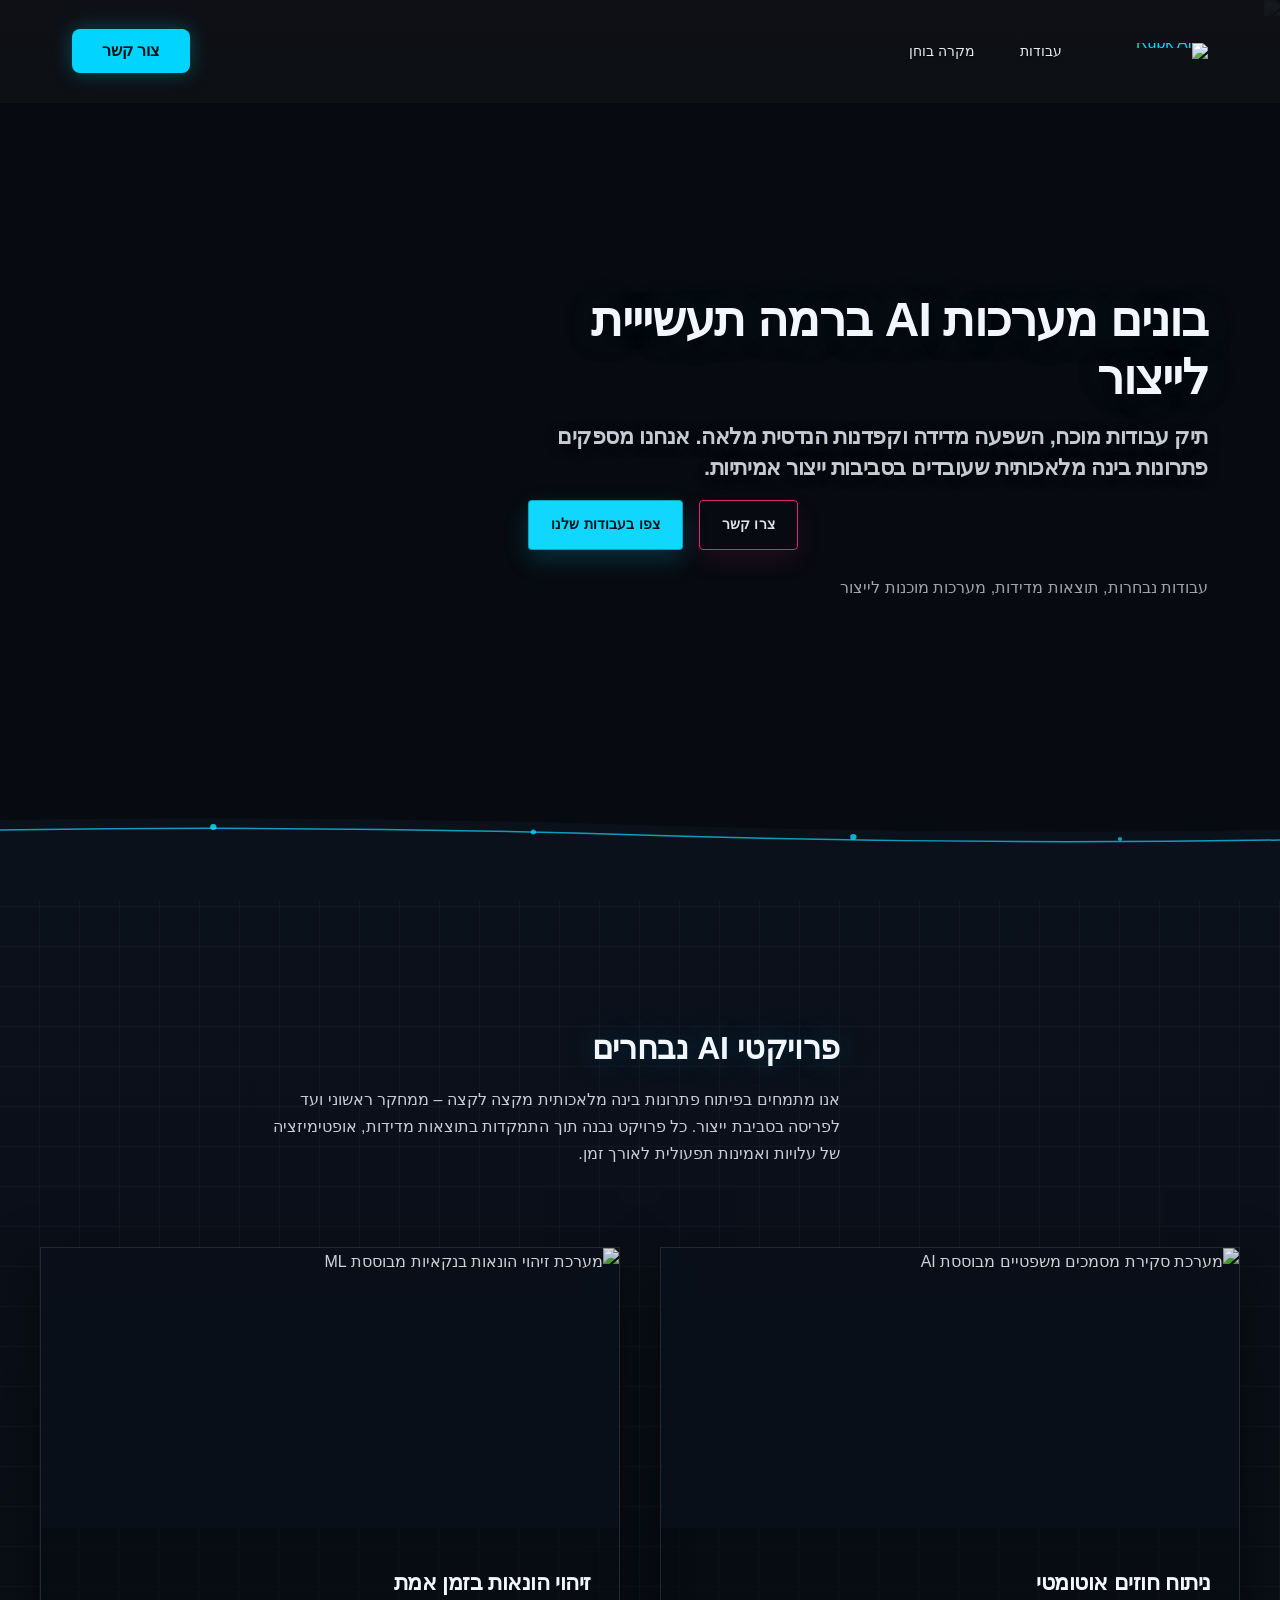
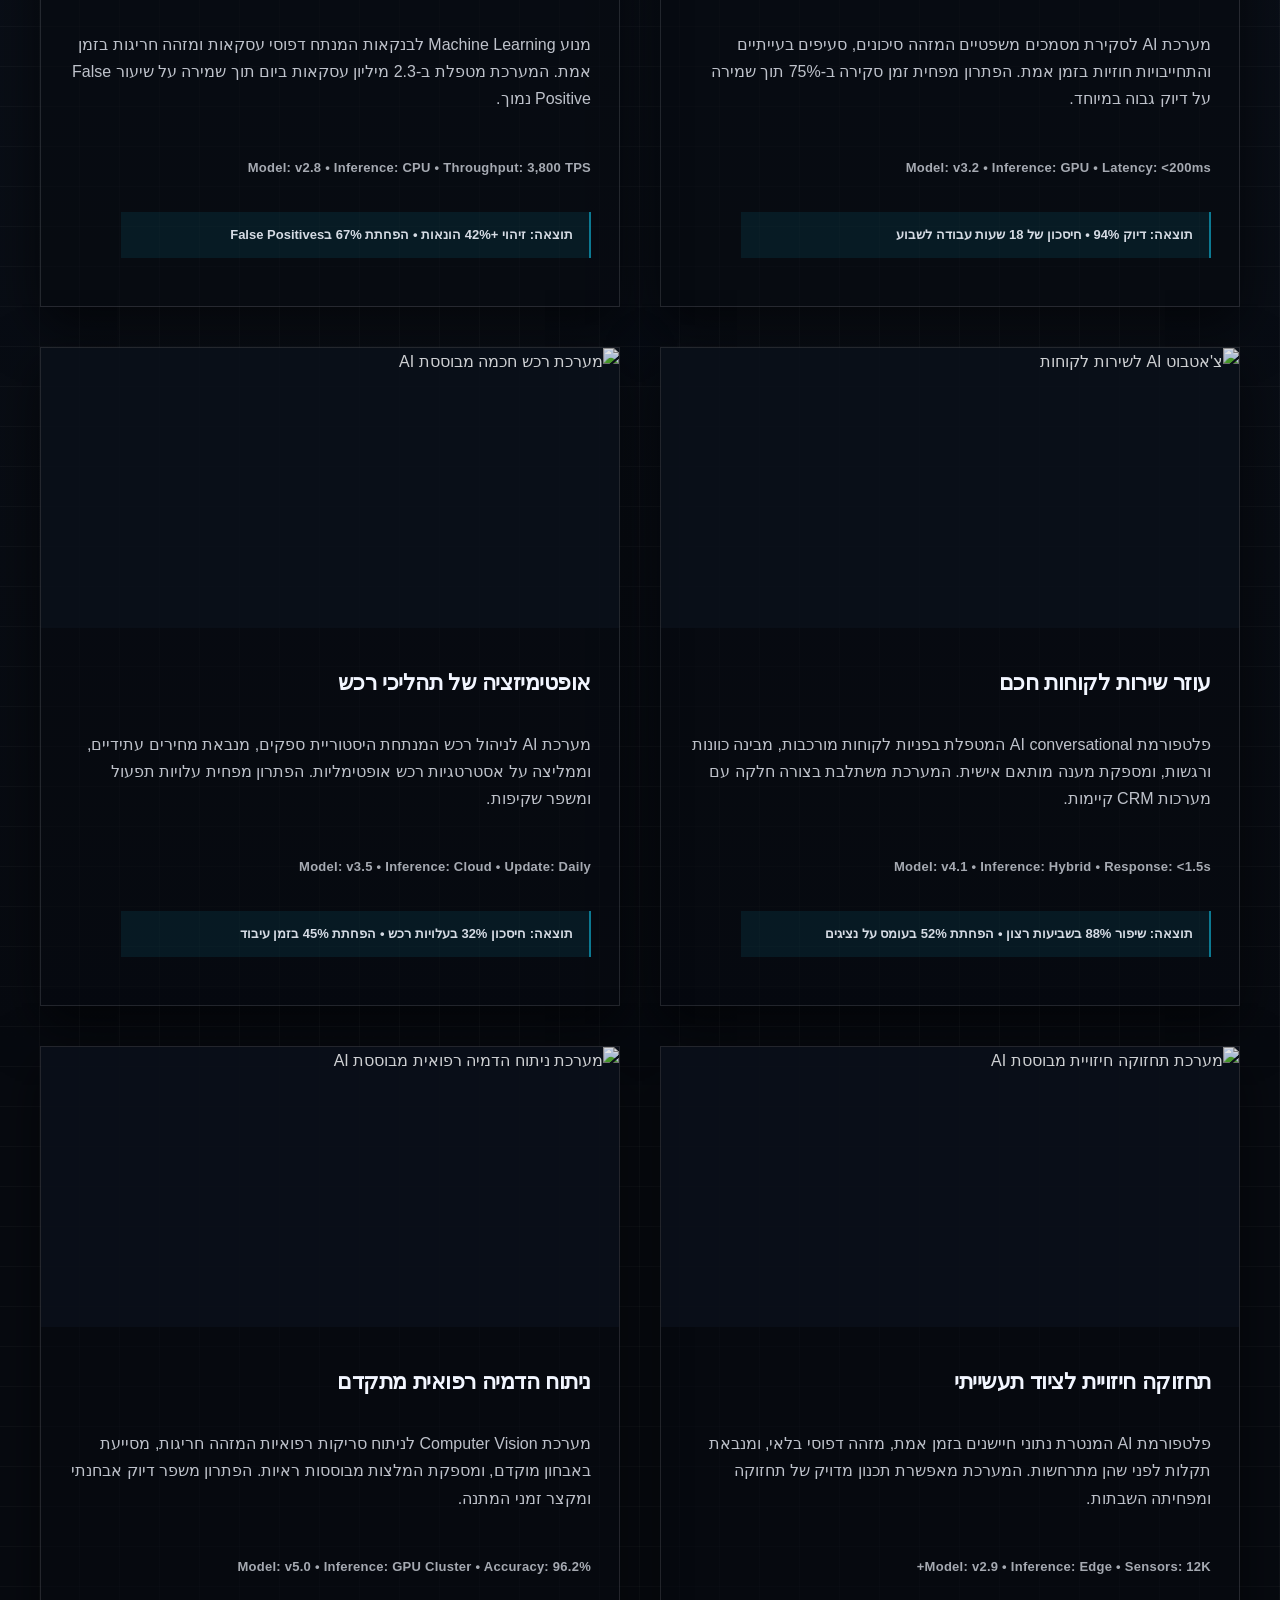
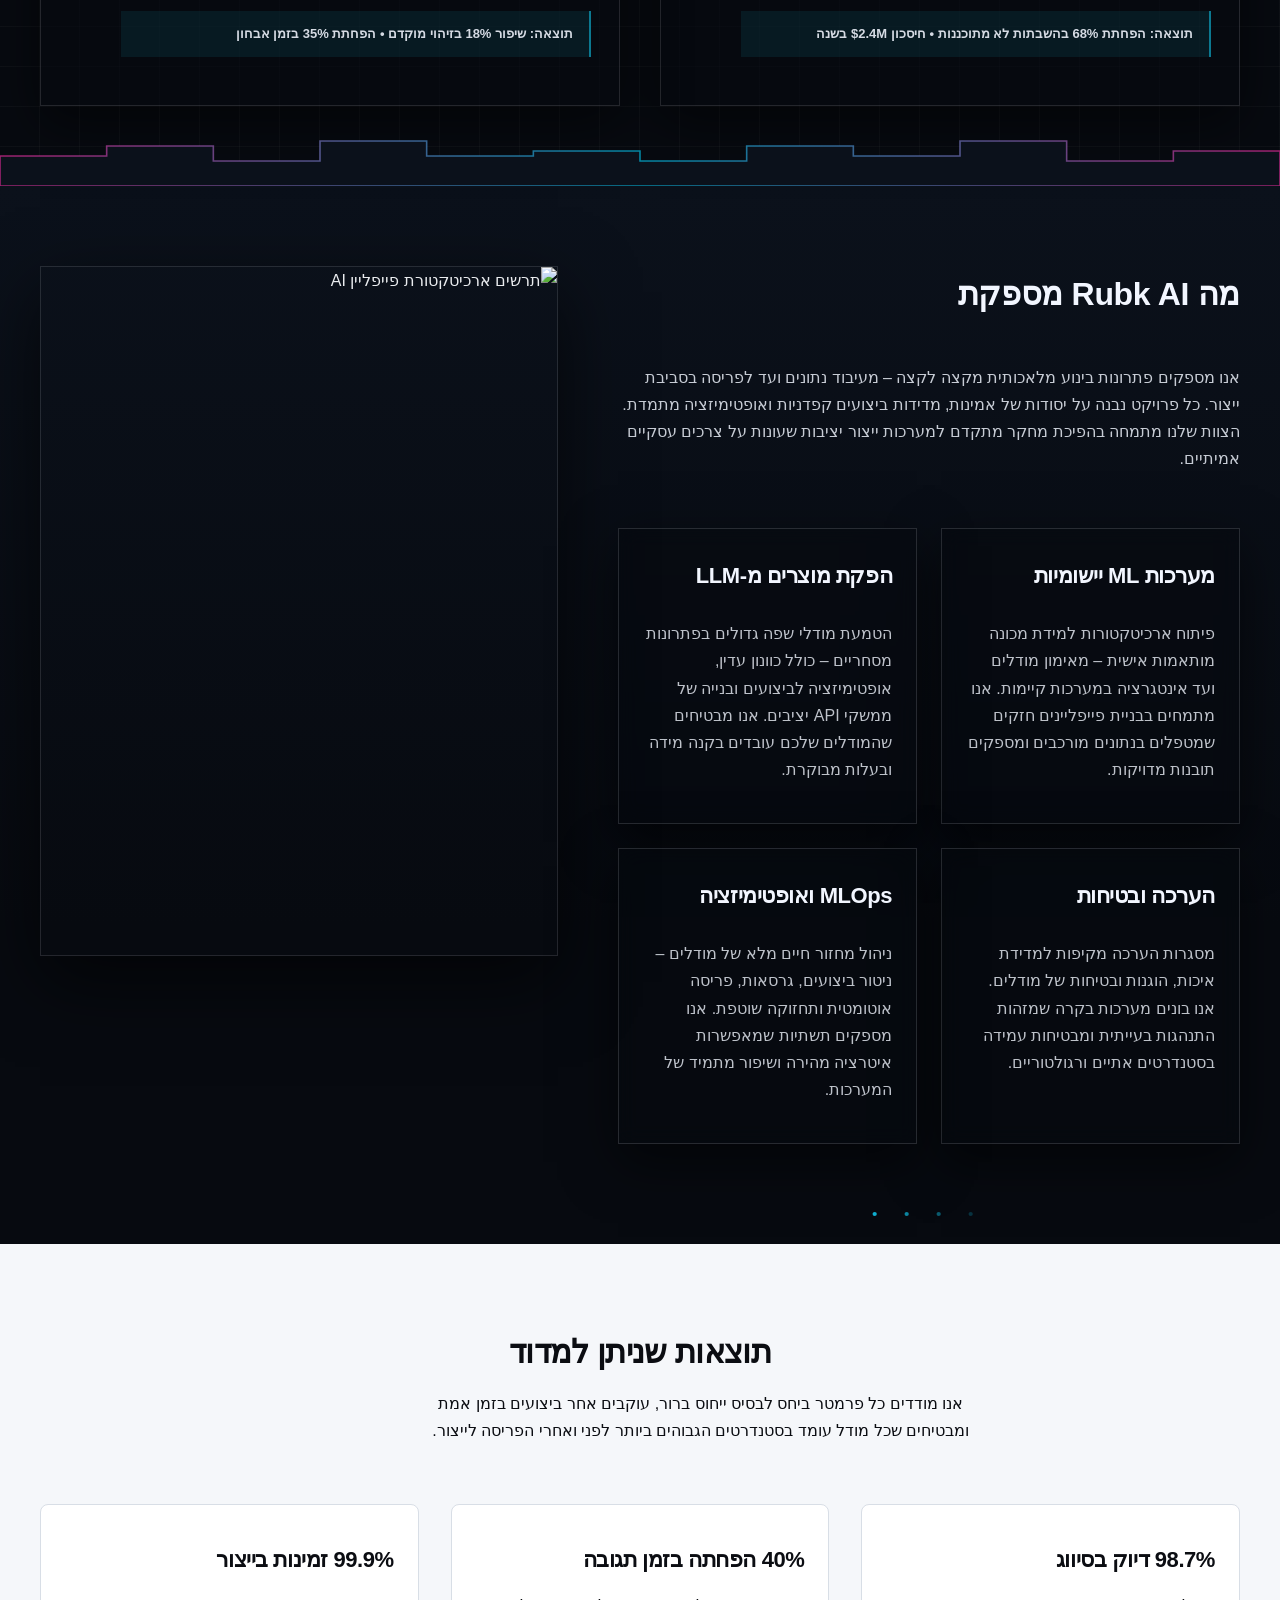
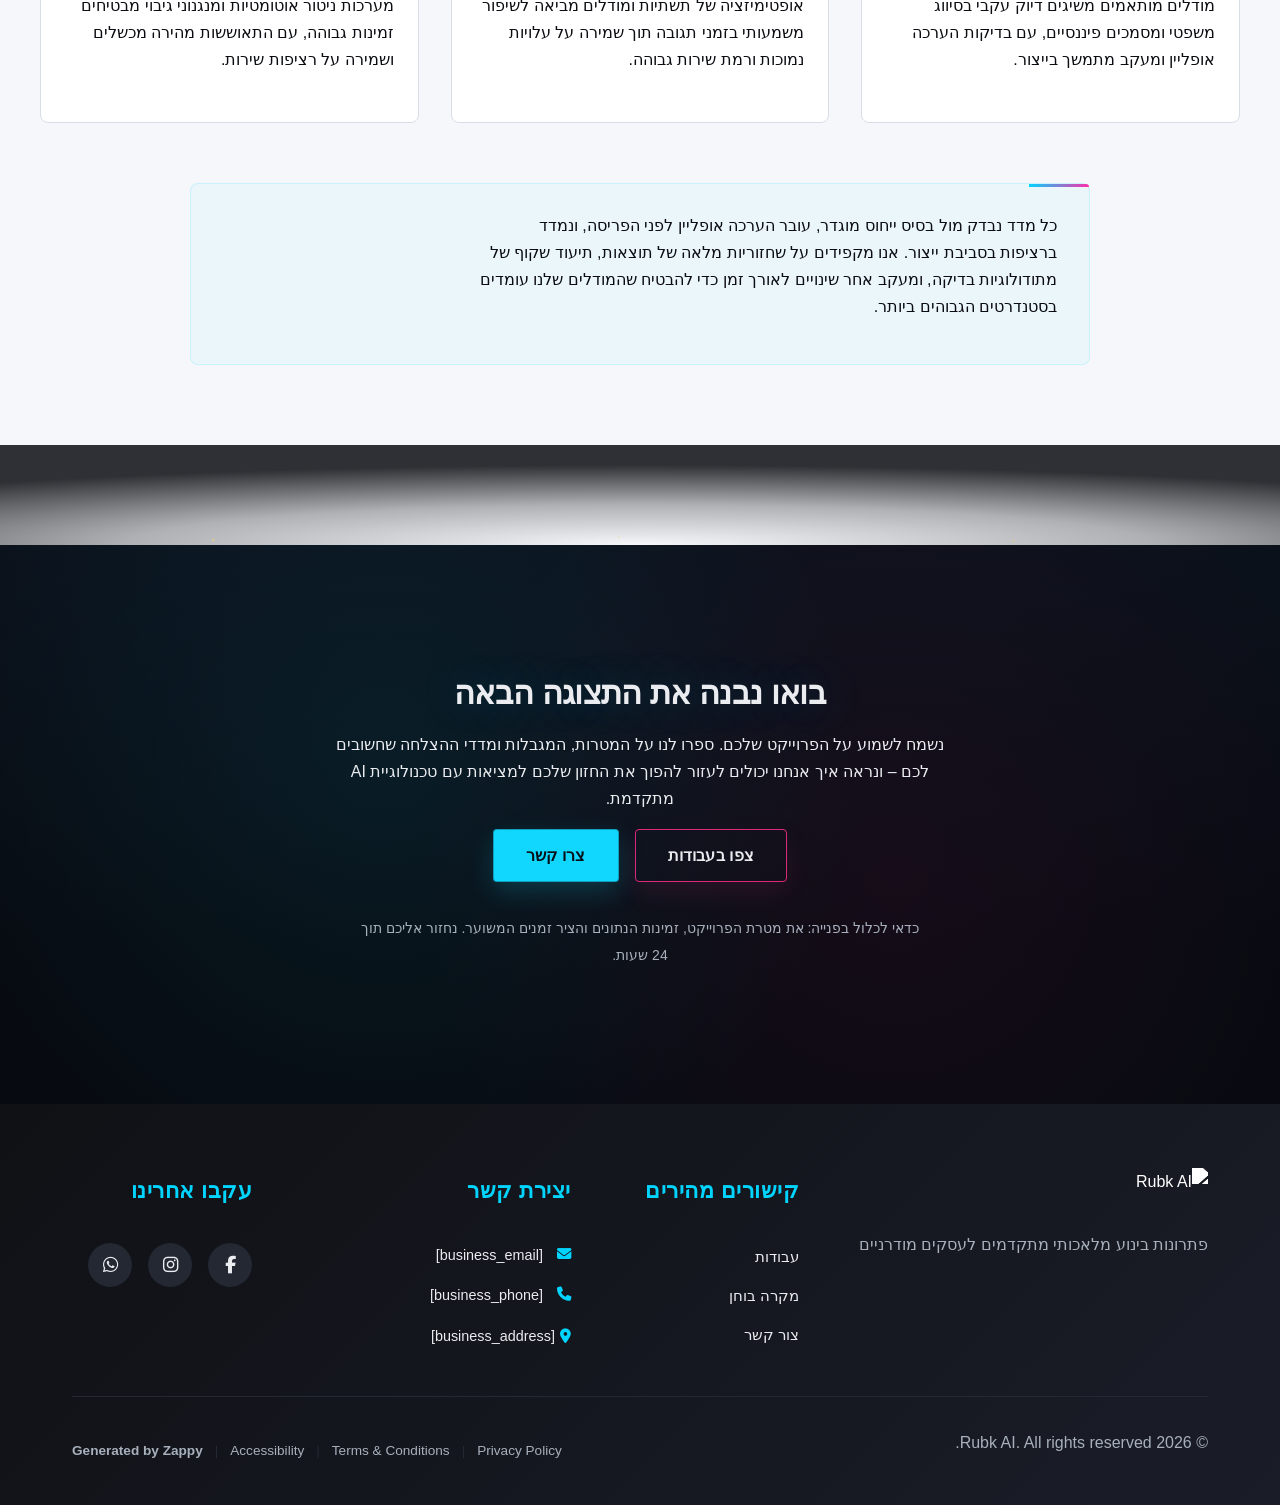
==== public/index.html @ 54a67a12 "Background sync: Progressive GitHub Sync" ====
<!doctype html><html dir="rtl" lang="he"><head><meta charset="UTF-8"><meta content="width=device-width,initial-scale=1" name="viewport"><meta content="index, follow" name="robots"><title>בינה מלאכותית לסקירת מסמכים משפטיים ושירות לקוחות — Rubk AI</title><meta content="Rubk AI מובילה בפתרונות בינה מלאכותית לסקירת מסמכים משפטיים, שירות לקוחות אוטומטי ומערכות למידת מכונה בבנקאות. גלו את הטכנולוגיה המתקדמת שלנו." name="description"><meta content="artificial intelligence legal document review, artificial intelligence customer service companies, machine learning in banking, בינה מלאכותית, פתרונות AI" name="keywords"><link href="/assets/favicon.ico" rel="icon" type="image/x-icon"><link href="/assets/favicon-16x16.png" rel="icon" type="image/png" sizes="16x16"><link href="/assets/favicon-32x32.png" rel="icon" type="image/png" sizes="32x32"><link href="/assets/favicon-48x48.png" rel="icon" type="image/png" sizes="48x48"><link href="/assets/favicon-192x192.png" rel="icon" type="image/png" sizes="192x192"><link href="/assets/favicon-512x512.png" rel="icon" type="image/png" sizes="512x512"><link href="/assets/apple-touch-icon.png" rel="apple-touch-icon"><script>!function(){"use strict";var t="fe50f8b4-3760-4d78-8c7e-e76a817b6158",e="https://api.zappy5.com/api/analytics/track",a=18e5,n=2592e6,o=!0,i=!0,r=!0;var s=function(){var e="zappy_visitor_"+t,a=null;try{if(a=localStorage.getItem(e)){var o=JSON.parse(a),i=Date.now();if(i-o.created<n)return o.lastSeen=i,localStorage.setItem(e,JSON.stringify(o)),o.id}}catch(t){console.warn("Zappy Analytics: LocalStorage not available")}var r="zv_"+Date.now()+"_"+Math.random().toString(36).substr(2,9);try{localStorage.setItem(e,JSON.stringify({id:r,created:Date.now(),lastSeen:Date.now()}))}catch(t){}return r}(),c=function(){var e="zappy_session_"+t,n=null;try{if(n=sessionStorage.getItem(e)){var o=JSON.parse(n),i=Date.now();if(i-o.timestamp<a)return o.timestamp=i,sessionStorage.setItem(e,JSON.stringify(o)),o.id}}catch(t){console.warn("Zappy Analytics: SessionStorage not available")}var r="zs_"+Date.now()+"_"+Math.random().toString(36).substr(2,9);try{sessionStorage.setItem(e,JSON.stringify({id:r,timestamp:Date.now()}))}catch(t){}return r}();function l(a,n){n=n||{};var o={website_id:t,event_type:a,page_path:window.location.pathname,referrer:document.referrer||"direct",visitor_id:s,session_id:c,metadata:n};if(navigator.sendBeacon){var i=new Blob([JSON.stringify(o)],{type:"application/json"});navigator.sendBeacon(e,i)}else fetch(e,{method:"POST",headers:{"Content-Type":"application/json"},body:JSON.stringify(o),keepalive:!0}).catch(function(t){console.warn("Zappy Analytics: Failed to track event",t)})}o&&l("pageview",{title:document.title,url:window.location.href}),i&&document.addEventListener("click",function(t){var e=t.target;if("BUTTON"===e.tagName||e.closest("button")){var a="BUTTON"===e.tagName?e:e.closest("button");l("click",{element:"button",text:a.textContent.trim().substring(0,100),id:a.id||null,class:a.className||null})}else if("A"===e.tagName||e.closest("a")){var n="A"===e.tagName?e:e.closest("a");l("navigation",{element:"link",text:n.textContent.trim().substring(0,100),href:n.href,external:n.hostname!==window.location.hostname})}},!0),r&&document.addEventListener("submit",function(t){var e=t.target;l("form_submit",{form_id:e.id||null,form_name:e.name||null,form_action:e.action||null,form_method:e.method||"GET"})},!0);var d=Date.now();window.addEventListener("beforeunload",function(){l("page_unload",{time_on_page:Math.floor((Date.now()-d)/1e3),page_path:window.location.pathname})}),window.zappyAnalytics={track:l,getVisitorId:function(){return s},getSessionId:function(){return c}}}()</script><meta content="בינה מלאכותית לסקירת מסמכים משפטיים ושירות לקוחות — Rubk AI" property="og:title"><meta content="Rubk AI מובילה בפתרונות בינה מלאכותית לסקירת מסמכים משפטיים, שירות לקוחות אוטומטי ומערכות למידת מכונה בבנקאות. גלו את הטכנולוגיה המתקדמת שלנו." property="og:description"><meta content="website" property="og:type"><meta content="he_IL" property="og:locale"><meta content="summary_large_image" name="twitter:card"><meta content="בינה מלאכותית לסקירת מסמכים משפטיים ושירות לקוחות — Rubk AI" name="twitter:title"><meta content="Rubk AI מובילה בפתרונות בינה מלאכותית לסקירת מסמכים משפטיים, שירות לקוחות אוטומטי ומערכות למידת מכונה בבנקאות. גלו את הטכנולוגיה המתקדמת שלנו." name="twitter:description"><link href="https://cdnjs.cloudflare.com/ajax/libs/font-awesome/6.4.0/css/all.min.css" rel="stylesheet"><link href="/assets/favicon.ico" rel="icon" type="image/x-icon"><link href="/assets/favicon-16x16.png" rel="icon" type="image/png" sizes="16x16"><link href="/assets/favicon-32x32.png" rel="icon" type="image/png" sizes="32x32"><link href="/assets/favicon-48x48.png" rel="icon" type="image/png" sizes="48x48"><link href="/assets/favicon-192x192.png" rel="icon" type="image/png" sizes="192x192"><link href="/assets/favicon-512x512.png" rel="icon" type="image/png" sizes="512x512"><link href="/assets/apple-touch-icon.png" rel="apple-touch-icon"><link href="https://cdn.jsdelivr.net/npm/vanilla-cookieconsent@3/dist/cookieconsent.css" rel="stylesheet"><script src="https://cdn.jsdelivr.net/npm/vanilla-cookieconsent@3/dist/cookieconsent.umd.js"></script><script src="https://cdn.jsdelivr.net/gh/mickidum/acc_toolbar/acctoolbar/acctoolbar.min.js"></script><link href="/styles.css" rel="stylesheet"><style id="zappy-dropdown-submenu-styles">#navMenu li:has(.sub-menu),.nav-menu li:has(.sub-menu),.navbar li:has(.sub-menu),nav li:has(.sub-menu){position:relative}#navMenu .sub-menu,.nav-menu .sub-menu,.navbar .sub-menu,nav .sub-menu{display:block!important;position:absolute!important;top:100%;left:0;min-width:220px;background:#fff;border-radius:8px;box-shadow:0 8px 25px rgba(0,0,0,.15);padding:8px 0;opacity:0;visibility:hidden;transform:translateY(10px);transition:all .3s ease;z-index:1000;list-style:none;pointer-events:none}#navMenu li:hover>.sub-menu,.nav-menu li:hover>.sub-menu,.navbar li:hover>.sub-menu,nav li:hover>.sub-menu{opacity:1!important;visibility:visible!important;transform:translateY(0)!important;pointer-events:auto!important}.sub-menu li{list-style:none;margin:0;padding:0}.sub-menu a{display:block!important;padding:10px 16px!important;color:#333!important;font-weight:500;text-decoration:none;white-space:nowrap;transition:background-color .2s}.sub-menu a:hover{background-color:#f5f5f5}[dir=rtl] .nav-menu .sub-menu,[dir=rtl] .navbar .sub-menu,[dir=rtl] nav .sub-menu,html[lang=ar] .nav-menu .sub-menu,html[lang=ar] .navbar .sub-menu,html[lang=ar] nav .sub-menu,html[lang=he] .nav-menu .sub-menu,html[lang=he] .navbar .sub-menu,html[lang=he] nav .sub-menu{left:auto!important;right:0!important}.sub-menu:empty,.sub-menu:not(:has(li)),.sub-menu:not(:has(li:not(.zappy-hidden-menu-item))){display:none!important;opacity:0!important;visibility:hidden!important;pointer-events:none!important}li:has(.menu-group-title):hover>.sub-menu{opacity:1!important;visibility:visible!important;transform:translateY(0)!important;pointer-events:auto!important}#navMenu>li>.menu-group-title,.nav-menu>li>.menu-group-title{display:inline-block;padding:.5rem 1rem;cursor:default;user-select:none}@media (max-width:768px){#navMenu .sub-menu,.nav-menu .sub-menu,.navbar .sub-menu,nav .sub-menu{position:static!important;transform:none!important;box-shadow:none!important;background:0 0!important;max-height:0;overflow:hidden;opacity:0;visibility:hidden;transition:max-height .3s ease,opacity .3s ease;padding:0!important;border-radius:0!important}.sub-menu.mobile-expanded{max-height:500px!important;opacity:1!important;visibility:visible!important;padding:8px 0 8px 16px!important}[dir=rtl] .sub-menu.mobile-expanded,html[lang=he] .sub-menu.mobile-expanded{padding:8px 16px 8px 0!important}#navMenu li:hover>.sub-menu,.nav-menu li:hover>.sub-menu,.navbar li:hover>.sub-menu,nav li:hover>.sub-menu{opacity:0;visibility:hidden;pointer-events:none}#navMenu li>.sub-menu.mobile-expanded,.nav-menu li>.sub-menu.mobile-expanded,.navbar li>.sub-menu.mobile-expanded,nav li>.sub-menu.mobile-expanded{opacity:1!important;visibility:visible!important;pointer-events:auto!important}#navMenu li:has(.sub-menu),.nav-menu li:has(.sub-menu),.navbar li:has(.sub-menu),nav li:has(.sub-menu){display:flex!important;flex-wrap:wrap!important;align-items:center!important;position:relative!important;min-height:44px!important}#navMenu li:has(.sub-menu)>a,.nav-menu li:has(.sub-menu)>a,.navbar li:has(.sub-menu)>a,nav li:has(.sub-menu)>a{flex:1!important;min-width:0!important}#navMenu li:has(.sub-menu)>.menu-group-title,.nav-menu li:has(.sub-menu)>.menu-group-title,.navbar li:has(.sub-menu)>.menu-group-title,nav li:has(.sub-menu)>.menu-group-title{flex:1!important;min-width:0!important;padding:0!important;line-height:inherit!important}#navMenu li:has(.sub-menu)>.sub-menu,.nav-menu li:has(.sub-menu)>.sub-menu,.navbar li:has(.sub-menu)>.sub-menu,nav li:has(.sub-menu)>.sub-menu{flex-basis:100%!important;width:100%!important}#navMenu li:has(.sub-menu)>a [class*=arrow],#navMenu li:has(.sub-menu)>a [class*=chevron],.nav-menu li:has(.sub-menu)>a .fa-angle-down,.nav-menu li:has(.sub-menu)>a .fa-chevron-down,.nav-menu li:has(.sub-menu)>a [class*=arrow],.nav-menu li:has(.sub-menu)>a [class*=chevron],nav li:has(.sub-menu)>a [class*=arrow],nav li:has(.sub-menu)>a [class*=chevron]{display:none!important;visibility:hidden!important}.mobile-submenu-toggle{display:flex!important;align-items:center!important;justify-content:center!important;width:44px!important;height:auto!important;background:0 0!important;border:none!important;cursor:pointer!important;color:var(--text-dark)!important;position:static!important;flex-shrink:0!important;align-self:stretch!important;z-index:2!important;padding:0!important;margin:0!important}.mobile-submenu-toggle::after{content:''!important;width:0!important;height:0!important;border-left:6px solid transparent!important;border-right:6px solid transparent!important;border-top:7px solid currentColor!important;transition:transform .3s ease!important}.mobile-submenu-toggle.expanded::after{transform:rotate(180deg)!important}.sub-menu a{padding:10px 0!important;display:block!important;color:var(--text-dark)!important}.navbar .sub-menu li a,.zappy-products-dropdown .sub-menu a,nav.navbar .sub-menu li a{color:var(--text-dark)!important}}@media (min-width:769px){.mobile-submenu-toggle{display:none!important}}</style><style id="zappy-widget-visibility">#mic-access-tool-box,#mic-access-tool-general-button,#mic-init-access-tool #mic-access-tool-box,#mic-init-access-tool #mic-access-tool-general-button,#mic-init-access-tool .mic-access-tool-general-button,._access-icon,._access-menu,.mic-access-tool-box,.mic-access-tool-general-button,div[id*=mic-access-tool-box]{display:none!important;visibility:hidden!important;opacity:0!important;pointer-events:none!important}</style></head><body><nav class="navbar" dir="rtl"><button aria-label="Menu" class="mobile-toggle" id="mobileToggle"><svg viewbox="0 0 24 24" class="hamburger-icon" fill="none" height="24" width="24"><path d="M3 12h18M3 6h18M3 18h18" stroke="currentColor" stroke-width="2" stroke-linecap="round"></path></svg><svg viewbox="0 0 24 24" class="close-icon" fill="none" height="24" width="24" style="display:none"><path d="M18 6L6 18M6 6l12 12" stroke="currentColor" stroke-width="2" stroke-linecap="round"></path></svg></button><button aria-label="Call" class="phone-header-btn"><svg viewbox="0 0 24 24" fill="currentColor" height="20" width="20"><path d="M22 16.92v3a2 2 0 0 1-2.18 2 19.79 19.79 0 0 1-8.63-3.07 19.5 19.5 0 0 1-6-6 19.79 19.79 0 0 1-3.07-8.67A2 2 0 0 1 4.11 2h3a2 2 0 0 1 2 1.72 12.84 12.84 0 0 0 .7 2.81 2 2 0 0 1-.45 2.11L8.09 9.91a16 16 0 0 0 6 6l1.27-1.27a2 2 0 0 1 2.11-.45 12.84 12.84 0 0 0 2.81.7A2 2 0 0 1 22 16.92z"></path></svg></button><div class="nav-container"><div class="nav-brand"><a href="/" class="logo-link"><img alt="Rubk AI" src="/assets/rubk-ai-artificial-intelligence-logo.webp" class="logo"></a></div><ul class="nav-menu" id="navMenu"><li><a href="/work">עבודות</a></li><li><a href="/case-study">מקרה בוחן</a></li></ul><div class="nav-cta-container"><a href="/contact" class="nav-cta-btn">צור קשר</a></div></div></nav><main><section class="index-hero-section" data-layout-spec="בית-hero" data-hero-type="fullscreen-scrim"><div class="index-hero-section__bg-wrapper"><img alt="רקע רשת נוירונים" src="/assets/site-index-hero-bg.webp" data-context="Cinematic near-black background with neural network nodes and connections, subtle bokeh light points in electric cyan and magenta, film grain texture overlay, deep space technology aesthetic, abstract AI visualization with glowing data points and interconnected pathways, dark atmospheric lighting with depth, professional tech photography style" data-placeholder="index-hero-bg" height="1080" width="1920" class="index-hero-section__bg-image" data-hero-bg="true"></div><div class="index-hero-section__scrim" aria-hidden="true"></div><div class="index-hero-section__content"><div class="index-hero-section__content-inner"><h1 class="index-hero-section__headline">בונים מערכות AI ברמה תעשייית לייצור</h1><h3 class="index-hero-section__subtitle">תיק עבודות מוכח, השפעה מדידה וקפדנות הנדסית מלאה. אנחנו מספקים פתרונות בינה מלאכותית שעובדים בסביבות ייצור אמיתיות.</h3><div class="index-hero-section__cta-group"><a href="/work" class="index-hero-section__cta index-hero-section__cta--primary">צפו בעבודות שלנו</a><a href="/contact" class="index-hero-section__cta index-hero-section__cta--secondary">צרו קשר</a></div><p class="index-hero-section__credibility">עבודות נבחרות, תוצאות מדידות, מערכות מוכנות לייצור</p></div></div><div class="index-hero-section__divider-wrapper"><svg viewbox="0 0 1200 120" aria-hidden="true" data-no-icon-edit="true" preserveaspectratio="none" xmlns="http://www.w3.org/2000/svg" class="index-hero-section__divider-svg"><defs><linearGradient id="index-hero-divider-gradient" x1="0%" x2="0%" y1="0%" y2="100%"><stop offset="0%" style="stop-color:rgba(7,10,16,0)"></stop><stop offset="100%" style="stop-color:#070A10;stop-opacity:1"></stop></linearGradient></defs><path d="M0,120 L0,40 Q300,35 600,45 T1200,50 L1200,120 Z" fill="#0B111B"></path><path d="M0,50 Q300,45 600,55 T1200,60" stroke="#11D7FF" stroke-width="1.5" fill="#0B111B" opacity="0.7"></path><circle cx="200" cy="47" fill="#11D7FF" opacity="0.85" r="3"></circle><circle cx="500" cy="52" fill="#11D7FF" opacity="0.75" r="2.5"></circle><circle cx="800" cy="57" fill="#11D7FF" opacity="0.8" r="3"></circle><circle cx="1050" cy="59" fill="#11D7FF" opacity="0.7" r="2"></circle></svg></div></section><section class="index-portfolio-section" data-layout-spec="בית-portfolio"><div class="index-portfolio-container"><div class="index-portfolio-intro"><h2>פרויקטי AI נבחרים</h2><p>אנו מתמחים בפיתוח פתרונות בינה מלאכותית מקצה לקצה – ממחקר ראשוני ועד לפריסה בסביבת ייצור. כל פרויקט נבנה תוך התמקדות בתוצאות מדידות, אופטימיזציה של עלויות ואמינות תפעולית לאורך זמן.</p></div><div class="index-portfolio-grid"><article class="index-portfolio-card"><div class="index-portfolio-card-image"><img alt="מערכת סקירת מסמכים משפטיים מבוססת AI" src="/assets/site-index-portfolio-image-1.webp" data-context="Dark-themed AI dashboard showing legal document review interface with highlighted clauses, confidence scores, and automated risk assessment visualizations for an artificial intelligence legal document review system" data-placeholder="index-portfolio-image-1" height="400" width="600"></div><div class="index-portfolio-card-content"><h3>ניתוח חוזים אוטומטי</h3><p>מערכת AI לסקירת מסמכים משפטיים המזהה סיכונים, סעיפים בעייתיים והתחייבויות חוזיות בזמן אמת. הפתרון מפחית זמן סקירה ב-75% תוך שמירה על דיוק גבוה במיוחד.</p><p class="index-portfolio-card-tech"><span class="index-portfolio-mono">Model: v3.2 • Inference: GPU • Latency: &lt;200ms</span></p><p class="index-portfolio-card-metric">תוצאה: דיוק 94% • חיסכון של 18 שעות עבודה לשבוע</p></div></article><article class="index-portfolio-card"><div class="index-portfolio-card-image"><img alt="מערכת זיהוי הונאות בנקאיות מבוססת ML" src="/assets/site-index-portfolio-image-2.webp" data-context="Modern banking AI interface showing fraud detection dashboard with transaction flow visualization, anomaly alerts, and real-time risk scoring for machine learning in banking applications" data-placeholder="index-portfolio-image-2" height="400" width="600"></div><div class="index-portfolio-card-content"><h3>זיהוי הונאות בזמן אמת</h3><p>מנוע Machine Learning לבנקאות המנתח דפוסי עסקאות ומזהה חריגות בזמן אמת. המערכת מטפלת ב-2.3 מיליון עסקאות ביום תוך שמירה על שיעור False Positive נמוך.</p><p class="index-portfolio-card-tech"><span class="index-portfolio-mono">Model: v2.8 • Inference: CPU • Throughput: 3,800 TPS</span></p><p class="index-portfolio-card-metric">תוצאה: זיהוי +42% הונאות • הפחתת 67% בFalse Positives</p></div></article><article class="index-portfolio-card"><div class="index-portfolio-card-image"><img alt="צ'אטבוט AI לשירות לקוחות" src="/assets/site-index-portfolio-image-3.webp" data-context="Sleek customer service AI chatbot interface showing conversation flow, sentiment analysis indicators, and automated response suggestions for artificial intelligence customer service companies" data-placeholder="index-portfolio-image-3" height="400" width="600"></div><div class="index-portfolio-card-content"><h3>עוזר שירות לקוחות חכם</h3><p>פלטפורמת AI conversational המטפלת בפניות לקוחות מורכבות, מבינה כוונות ורגשות, ומספקת מענה מותאם אישית. המערכת משתלבת בצורה חלקה עם מערכות CRM קיימות.</p><p class="index-portfolio-card-tech"><span class="index-portfolio-mono">Model: v4.1 • Inference: Hybrid • Response: &lt;1.5s</span></p><p class="index-portfolio-card-metric">תוצאה: שיפור 88% בשביעות רצון • הפחתת 52% בעומס על נציגים</p></div></article><article class="index-portfolio-card"><div class="index-portfolio-card-image"><img alt="מערכת רכש חכמה מבוססת AI" src="/assets/site-index-portfolio-image-4.webp" data-context="Professional procurement AI dashboard showing supplier evaluation metrics, cost optimization graphs, and automated purchase order recommendations for procurement ai systems" data-placeholder="index-portfolio-image-4" height="400" width="600"></div><div class="index-portfolio-card-content"><h3>אופטימיזציה של תהליכי רכש</h3><p>מערכת AI לניהול רכש המנתחת היסטוריית ספקים, מנבאת מחירים עתידיים, וממליצה על אסטרטגיות רכש אופטימליות. הפתרון מפחית עלויות תפעול ומשפר שקיפות.</p><p class="index-portfolio-card-tech"><span class="index-portfolio-mono">Model: v3.5 • Inference: Cloud • Update: Daily</span></p><p class="index-portfolio-card-metric">תוצאה: חיסכון 32% בעלויות רכש • הפחתת 45% בזמן עיבוד</p></div></article><article class="index-portfolio-card"><div class="index-portfolio-card-image"><img alt="מערכת תחזוקה חיזויית מבוססת AI" src="/assets/site-index-portfolio-image-5.webp" data-context="Advanced predictive maintenance AI system showing industrial equipment monitoring, failure prediction graphs, and maintenance scheduling interface with IoT sensor data visualization" data-placeholder="index-portfolio-image-5" height="400" width="600"></div><div class="index-portfolio-card-content"><h3>תחזוקה חיזויית לציוד תעשייתי</h3><p>פלטפורמת AI המנטרת נתוני חיישנים בזמן אמת, מזהה דפוסי בלאי, ומנבאת תקלות לפני שהן מתרחשות. המערכת מאפשרת תכנון מדויק של תחזוקה ומפחיתה השבתות.</p><p class="index-portfolio-card-tech"><span class="index-portfolio-mono">Model: v2.9 • Inference: Edge • Sensors: 12K+</span></p><p class="index-portfolio-card-metric">תוצאה: הפחתת 68% בהשבתות לא מתוכננות • חיסכון $2.4M בשנה</p></div></article><article class="index-portfolio-card"><div class="index-portfolio-card-image"><img alt="מערכת ניתוח הדמיה רפואית מבוססת AI" src="/assets/site-index-portfolio-image-6.webp" data-context="Sophisticated medical imaging AI system showing diagnostic analysis interface with highlighted anomalies, confidence scores, and comparative scan visualizations for healthcare diagnostics" data-placeholder="index-portfolio-image-6" height="400" width="600"></div><div class="index-portfolio-card-content"><h3>ניתוח הדמיה רפואית מתקדם</h3><p>מערכת Computer Vision לניתוח סריקות רפואיות המזהה חריגות, מסייעת באבחון מוקדם, ומספקת המלצות מבוססות ראיות. הפתרון משפר דיוק אבחנתי ומקצר זמני המתנה.</p><p class="index-portfolio-card-tech"><span class="index-portfolio-mono">Model: v5.0 • Inference: GPU Cluster • Accuracy: 96.2%</span></p><p class="index-portfolio-card-metric">תוצאה: שיפור 18% בזיהוי מוקדם • הפחתת 35% בזמן אבחון</p></div></article></div></div><div class="index-portfolio-divider-wrapper"><svg viewbox="0 0 1200 60" aria-hidden="true" data-no-icon-edit="true" preserveaspectratio="none" xmlns="http://www.w3.org/2000/svg"><defs><linearGradient id="index-portfolio-gradient" x1="0%" x2="100%" y1="0%" y2="0%"><stop offset="0%" style="stop-color:#FF2DAA;stop-opacity:0.6"></stop><stop offset="50%" style="stop-color:#00D4FF;stop-opacity:0.6"></stop><stop offset="100%" style="stop-color:#FF2DAA;stop-opacity:0.6"></stop></linearGradient></defs><path d="M0,60 L0,30 L100,30 L100,20 L200,20 L200,35 L300,35 L300,15 L400,15 L400,30 L500,30 L500,25 L600,25 L600,35 L700,35 L700,20 L800,20 L800,30 L900,30 L900,15 L1000,15 L1000,35 L1100,35 L1100,25 L1200,25 L1200,60 Z" stroke="url(#index-portfolio-gradient)" stroke-width="1.5" fill="#0B111B"></path></svg></div></section><section class="index-capabilities-section" data-layout-spec="בית-capabilities"><div class="index-capabilities-container"><div class="index-capabilities-content-column"><h2 class="index-capabilities-title">מה Rubk AI מספקת</h2><p class="index-capabilities-intro">אנו מספקים פתרונות בינוע מלאכותית מקצה לקצה – מעיבוד נתונים ועד לפריסה בסביבת ייצור. כל פרויקט נבנה על יסודות של אמינות, מדידות ביצועים קפדניות ואופטימיזציה מתמדת. הצוות שלנו מתמחה בהפיכת מחקר מתקדם למערכות ייצור יציבות שעונות על צרכים עסקיים אמיתיים.</p><div class="index-capabilities-grid"><div class="index-capabilities-block"><h3 class="index-capabilities-block-title">מערכות ML יישומיות</h3><p class="index-capabilities-block-text">פיתוח ארכיטקטורות למידת מכונה מותאמות אישית – מאימון מודלים ועד אינטגרציה במערכות קיימות. אנו מתמחים בבניית פייפליינים חזקים שמטפלים בנתונים מורכבים ומספקים תובנות מדויקות.</p></div><div class="index-capabilities-block"><h3 class="index-capabilities-block-title">הפקת מוצרים מ-LLM</h3><p class="index-capabilities-block-text">הטמעת מודלי שפה גדולים בפתרונות מסחריים – כולל כוונון עדין, אופטימיזציה לביצועים ובנייה של ממשקי API יציבים. אנו מבטיחים שהמודלים שלכם עובדים בקנה מידה ובעלות מבוקרת.</p></div><div class="index-capabilities-block"><h3 class="index-capabilities-block-title">הערכה ובטיחות</h3><p class="index-capabilities-block-text">מסגרות הערכה מקיפות למדידת איכות, הוגנות ובטיחות של מודלים. אנו בונים מערכות בקרה שמזהות התנהגות בעייתית ומבטיחות עמידה בסטנדרטים אתיים ורגולטוריים.</p></div><div class="index-capabilities-block"><h3 class="index-capabilities-block-title">MLOps ואופטימיזציה</h3><p class="index-capabilities-block-text">ניהול מחזור חיים מלא של מודלים – ניטור ביצועים, גרסאות, פריסה אוטומטית ותחזוקה שוטפת. אנו מספקים תשתיות שמאפשרות איטרציה מהירה ושיפור מתמיד של המערכות.</p></div></div></div><div class="index-capabilities-image-column"><img alt="תרשים ארכיטקטורת פייפליין AI" src="/assets/site-index-capabilities-image-1.webp" data-context="Dark-themed AI pipeline architecture diagram showing data flow through training, evaluation, and deployment stages with glowing neon cyan and magenta connection lines on a near-black background, technical schematic style for artificial intelligence company" data-placeholder="index-capabilities-image-1" height="800" width="600" class="index-capabilities-image"></div></div><div class="index-capabilities-divider-wrapper"><svg viewbox="0 0 1200 60" aria-hidden="true" data-no-icon-edit="true" preserveaspectratio="none" xmlns="http://www.w3.org/2000/svg" class="index-capabilities-divider-svg"><defs><linearGradient id="index-capabilities-line-gradient" x1="0%" x2="100%" y1="0%" y2="0%"><stop offset="0%" style="stop-color:#11D7FF;stop-opacity:1"></stop><stop offset="100%" style="stop-color:#11D7FF"></stop></linearGradient></defs><line stroke="url(#index-capabilities-line-gradient)" stroke-width="2" x1="0" x2="800" y1="30" y2="30"></line><circle cx="820" cy="30" fill="#11D7FF" opacity="0.8" r="2"></circle><circle cx="850" cy="30" fill="#11D7FF" opacity="0.6" r="2"></circle><circle cx="880" cy="30" fill="#11D7FF" opacity="0.4" r="2"></circle><circle cx="910" cy="30" fill="#11D7FF" opacity="0.2" r="2"></circle></svg></div></section><section class="index-stats-section" data-layout-spec="בית-stats"><div class="index-stats-container"><div class="index-stats-intro"><h2>תוצאות שניתן למדוד</h2><p>אנו מודדים כל פרמטר ביחס לבסיס ייחוס ברור, עוקבים אחר ביצועים בזמן אמת ומבטיחים שכל מודל עומד בסטנדרטים הגבוהים ביותר לפני ואחרי הפריסה לייצור.</p></div><div class="index-stats-grid"><div class="index-stats-card"><h3>98.7% דיוק בסיווג</h3><p>מודלים מותאמים משיגים דיוק עקבי בסיווג משפטי ומסמכים פיננסיים, עם בדיקות הערכה אופליין ומעקב מתמשך בייצור.</p></div><div class="index-stats-card"><h3>40% הפחתה בזמן תגובה</h3><p>אופטימיזציה של תשתיות ומודלים מביאה לשיפור משמעותי בזמני תגובה תוך שמירה על עלויות נמוכות ורמת שירות גבוהה.</p></div><div class="index-stats-card"><h3>99.9% זמינות בייצור</h3><p>מערכות ניטור אוטומטיות ומנגנוני גיבוי מבטיחים זמינות גבוהה, עם התאוששות מהירה מכשלים ושמירה על רציפות שירות.</p></div></div><div class="index-stats-proof"><p>כל מדד נבדק מול בסיס ייחוס מוגדר, עובר הערכה אופליין לפני הפריסה, ונמדד ברציפות בסביבת ייצור. אנו מקפידים על שחזוריות מלאה של תוצאות, תיעוד שקוף של מתודולוגיות בדיקה, ומעקב אחר שינויים לאורך זמן כדי להבטיח שהמודלים שלנו עומדים בסטנדרטים הגבוהים ביותר.</p></div></div><div class="index-stats-divider-wrapper"><svg viewbox="0 0 1200 100" aria-hidden="true" data-no-icon-edit="true" preserveaspectratio="none" xmlns="http://www.w3.org/2000/svg"><defs><radialGradient cx="50%" cy="100%" id="stats-vignette-gradient" r="80%"><stop offset="0%" stop-color="#0B0D12" stop-opacity="0"></stop><stop offset="50%" stop-color="#0B0D12" stop-opacity="0.3"></stop><stop offset="100%" stop-color="#0B0D12" stop-opacity="0.85"></stop></radialGradient></defs><rect fill="url(#stats-vignette-gradient)" height="100" width="1200" x="0" y="0"></rect><circle cx="200" cy="95" fill="#FFD166" opacity="0.4" r="1.5"></circle><circle cx="580" cy="92" fill="#FFD166" opacity="0.3" r="1"></circle><circle cx="950" cy="96" fill="#FFD166" opacity="0.35" r="1.2"></circle></svg></div></section><section class="index-cta-section" data-layout-spec="בית-cta"><div class="index-cta-container"><div class="index-cta-content"><h2 class="index-cta-title">בואו נבנה את התצוגה הבאה</h2><p class="index-cta-description">נשמח לשמוע על הפרוייקט שלכם. ספרו לנו על המטרות, המגבלות ומדדי ההצלחה שחשובים לכם – ונראה איך אנחנו יכולים לעזור להפוך את החזון שלכם למציאות עם טכנולוגיית AI מתקדמת.</p><div class="index-cta-buttons"><a href="/contact" class="index-cta-btn index-cta-btn-primary">צרו קשר</a><a href="/work" class="index-cta-btn index-cta-btn-secondary">צפו בעבודות</a></div><p class="index-cta-note"><small>כדאי לכלול בפנייה: את מטרת הפרוייקט, זמינות הנתונים והציר זמנים המשוער. נחזור אליכם תוך 24 שעות.</small></p></div></div></section></main><footer class="site-footer"><div class="footer-container"><div class="footer-top"><div class="footer-column footer-about"><img alt="Rubk AI" src="/assets/rubk-ai-artificial-intelligence-logo.webp" class="logo"><p class="footer-description">פתרונות בינוע מלאכותי מתקדמים לעסקים מודרניים</p></div><div class="footer-column footer-links"><h3 class="footer-heading">קישורים מהירים</h3><ul class="footer-nav"><li><a href="/work">עבודות</a></li><li><a href="/case-study">מקרה בוחן</a></li><li><a href="/contact">צור קשר</a></li></ul></div><div class="footer-column footer-contact"><h3 class="footer-heading">יצירת קשר</h3><ul class="contact-list"><li><i class="fas fa-envelope"></i><a href="mailto:[business_email]">[business_email]</a></li><li><i class="fas fa-phone"></i><a href="tel:[business_phone]">[business_phone]</a></li><li><a href="/"><i class="fas fa-map-marker-alt"></i><span>[business_address]</span></a></li></ul></div><div class="footer-column footer-social"><h3 class="footer-heading">עקבו אחרינו</h3><div class="social-links"><a href="[facebook_handle]" aria-label="Facebook"><i class="fab fa-facebook-f"></i></a><a href="[instagram_handle]" aria-label="Instagram"><i class="fab fa-instagram"></i></a><a href="[whatsapp_handle]" aria-label="WhatsApp"><i class="fab fa-whatsapp"></i></a></div></div></div><div class="footer-bottom"><div class="footer-bottom-content"><p class="copyright">© 2026 Rubk AI. All rights reserved.</p><div class="footer-legal"><a href="/privacy">Privacy Policy</a><span class="separator">|</span><a href="/terms">Terms &amp; Conditions</a><span class="separator">|</span><a href="/accessibility">Accessibility</a><span class="separator">|</span><a href="https://zappy5.com" class="zappy-attribution" target="_blank">Generated by Zappy</a></div></div></div></div></footer><a href="https://wa.me/[whatsapp_handle]" class="whatsapp-float" aria-label="WhatsApp"><i class="fab fa-whatsapp"></i></a><div data-integration="accessibility:toolbar"></div><script src="/script.js"></script><script id="zappy-mobile-submenu-script">!function(){function e(){if(window.innerWidth>768)return document.querySelectorAll(".mobile-submenu-toggle").forEach(function(e){e.remove()}),void document.querySelectorAll(".sub-menu.mobile-expanded").forEach(function(e){e.classList.remove("mobile-expanded")});document.querySelectorAll(".nav-menu li:has(.sub-menu), nav li:has(.sub-menu), .navbar li:has(.sub-menu), #navMenu li:has(.sub-menu)").forEach(function(e){if(!e.querySelector(".mobile-submenu-toggle")){var t=e.querySelector(".sub-menu"),n=e.querySelector(":scope > a");if(t&&n){var o=document.createElement("button");o.className="mobile-submenu-toggle",o.setAttribute("aria-label","Toggle submenu"),o.setAttribute("type","button"),n.insertAdjacentElement("afterend",o),o.addEventListener("click",function(e){e.preventDefault(),e.stopPropagation(),document.querySelectorAll(".sub-menu.mobile-expanded").forEach(function(e){if(e!==t){e.classList.remove("mobile-expanded");var n=e.parentElement.querySelector(".mobile-submenu-toggle");n&&n.classList.remove("expanded")}}),t.classList.toggle("mobile-expanded"),o.classList.toggle("expanded")})}}})}var t;"loading"===document.readyState?document.addEventListener("DOMContentLoaded",e):e(),window.addEventListener("resize",function(){clearTimeout(t),t=setTimeout(e,250)});var n=new MutationObserver(function(t){t.forEach(function(t){if("attributes"===t.type){var n=t.target;n.classList&&(n.classList.contains("active")||n.classList.contains("open"))&&setTimeout(e,100)}})});setTimeout(function(){document.querySelectorAll(".mobile-menu, .nav-menu, #navMenu, nav").forEach(function(e){n.observe(e,{attributes:!0,attributeFilter:["class","style"]})})},500)}()</script><script id="zappy-navbar-scroll-effect">!function(){var e=document.querySelector("nav.navbar,.navbar:not(.zappy-catalog-menu)"),t=document.querySelector(".zappy-catalog-menu");if(e){var r="rgba(15,17,21,0.85)";e.style.transition="background 0.3s ease,backdrop-filter 0.3s ease,-webkit-backdrop-filter 0.3s ease,box-shadow 0.3s ease",t&&(t.style.transition="background 0.3s ease,backdrop-filter 0.3s ease,-webkit-backdrop-filter 0.3s ease"),window.addEventListener("scroll",a,{passive:!0}),a()}function a(){(window.scrollY||window.pageYOffset)>60?(e.style.background=r,e.style.backdropFilter="blur(12px)",e.style.webkitBackdropFilter="blur(12px)",e.style.boxShadow="0 2px 16px rgba(0,0,0,0.12)",t&&(t.style.background=r,t.style.backdropFilter="blur(12px)",t.style.webkitBackdropFilter="blur(12px)")):(e.style.background="transparent",e.style.backdropFilter="none",e.style.webkitBackdropFilter="none",e.style.boxShadow="none",t&&(t.style.background="transparent",t.style.backdropFilter="none",t.style.webkitBackdropFilter="none"))}}()</script></body></html>
---- styles.css ----
/* Self-hosted fonts (Inter + Rubik for multi-language support) */

/* Inter font (English / LTR languages) */
@font-face {
  font-family: 'Inter';
  font-style: normal;
  font-weight: 400;
  font-display: swap;
  src: url('assets/fonts/Inter-Regular.woff2') format('woff2');
}

@font-face {
  font-family: 'Inter';
  font-style: normal;
  font-weight: 500;
  font-display: swap;
  src: url('assets/fonts/Inter-Medium.woff2') format('woff2');
}

@font-face {
  font-family: 'Inter';
  font-style: normal;
  font-weight: 600;
  font-display: swap;
  src: url('assets/fonts/Inter-SemiBold.woff2') format('woff2');
}

@font-face {
  font-family: 'Inter';
  font-style: normal;
  font-weight: 700;
  font-display: swap;
  src: url('assets/fonts/Inter-Bold.woff2') format('woff2');
}

/* Rubik font (Hebrew / RTL languages) */
@font-face {
  font-family: 'Rubik';
  font-style: normal;
  font-weight: 400;
  font-display: swap;
  src: url('assets/fonts/Rubik-Regular.woff2') format('woff2');
}

@font-face {
  font-family: 'Rubik';
  font-style: normal;
  font-weight: 500;
  font-display: swap;
  src: url('assets/fonts/Rubik-Medium.woff2') format('woff2');
}

@font-face {
  font-family: 'Rubik';
  font-style: normal;
  font-weight: 600;
  font-display: swap;
  src: url('assets/fonts/Rubik-SemiBold.woff2') format('woff2');
}

@font-face {
  font-family: 'Rubik';
  font-style: normal;
  font-weight: 700;
  font-display: swap;
  src: url('assets/fonts/Rubik-Bold.woff2') format('woff2');
}


/* Self-hosted fonts (Inter + Rubik for multi-language support) */

/* Inter font (English / LTR languages) */
@font-face {
  font-family: 'Inter';
  font-style: normal;
  font-weight: 400;
  font-display: swap;
  src: url('assets/fonts/Inter-Regular.woff2') format('woff2');
}

@font-face {
  font-family: 'Inter';
  font-style: normal;
  font-weight: 500;
  font-display: swap;
  src: url('assets/fonts/Inter-Medium.woff2') format('woff2');
}

@font-face {
  font-family: 'Inter';
  font-style: normal;
  font-weight: 600;
  font-display: swap;
  src: url('assets/fonts/Inter-SemiBold.woff2') format('woff2');
}

@font-face {
  font-family: 'Inter';
  font-style: normal;
  font-weight: 700;
  font-display: swap;
  src: url('assets/fonts/Inter-Bold.woff2') format('woff2');
}

/* Rubik font (Hebrew / RTL languages) */
@font-face {
  font-family: 'Rubik';
  font-style: normal;
  font-weight: 400;
  font-display: swap;
  src: url('assets/fonts/Rubik-Regular.woff2') format('woff2');
}

@font-face {
  font-family: 'Rubik';
  font-style: normal;
  font-weight: 500;
  font-display: swap;
  src: url('assets/fonts/Rubik-Medium.woff2') format('woff2');
}

@font-face {
  font-family: 'Rubik';
  font-style: normal;
  font-weight: 600;
  font-display: swap;
  src: url('assets/fonts/Rubik-SemiBold.woff2') format('woff2');
}

@font-face {
  font-family: 'Rubik';
  font-style: normal;
  font-weight: 700;
  font-display: swap;
  src: url('assets/fonts/Rubik-Bold.woff2') format('woff2');
}
:root {
  --primary: #00D4FF;
  --secondary: #FF2DAA;
  --accent: #FFD166;
  --bg-light: #F5F7FA;
  --bg-dark: #0F1115;
  --text-dark: #0B0D12;
  --text-light: #EAECEF;
  --text-muted: #A7B0BC;
  --border-light: #D8DEE6;
  --border-dark: #232833;
  --nav-bg: transparent;
  --nav-text: #EAECEF;
  --nav-text-hover: #FF2DAA;
  
  --gradient-primary: linear-gradient(90deg, #11D7FF 0%, #00A7FF 55%, #7C3BFF 100%);
  --gradient-goldShine: linear-gradient(90deg, rgba(255,198,74,0) 0%, rgba(255,198,74,0.95) 50%, rgba(255,198,74,0) 100%);
  --gradient-secondary: linear-gradient(90deg, #FF2D8D 0%, #7C3BFF 100%);
  --gradient-goldAccent: linear-gradient(180deg, #FFD37A 0%, #FFC64A 45%, #FF9F1A 100%);
  --gradient-darkSection: linear-gradient(180deg, #0B111B 0%, #070A10 70%, #070A10 100%);
  --gradient-overlayDark: linear-gradient(90deg, rgba(7,10,16,0.92) 0%, rgba(7,10,16,0.78) 42%, rgba(7,10,16,0.10) 100%);
  --gradient-lightSection: linear-gradient(180deg, #121B28 0%, #0B111B 70%, #0B111B 100%);
  --gradient-overlayLight: linear-gradient(180deg, rgba(242,246,255,0.12) 0%, rgba(242,246,255,0.00) 55%);
  
  --font-heading: 'Space Grotesk', 'Inter', system-ui, sans-serif;
  --font-body: 'Inter', system-ui, sans-serif;
  
  --container-width: 1200px;
  --spacing-xs: 0.5rem;
  --spacing-sm: 1rem;
  --spacing-md: 2rem;
  --spacing-lg: 3rem;
  --spacing-xl: 4rem;
  
  --radius-sm: 4px;
  --radius-md: 8px;
  --radius-lg: 12px;
  --radius-xl: 16px;
  
  --shadow-sm: 0 2px 4px rgba(0,0,0,0.1);
  --shadow-md: 0 4px 12px rgba(0,0,0,0.15);
  --shadow-lg: 0 8px 24px rgba(0,0,0,0.2);
}

* {
  margin: 0;
  padding: 0;
  box-sizing: border-box;
}

*::before,
*::after {
  box-sizing: border-box;
}

html {
  font-size: 16px !important;
  scroll-behavior: smooth;
  direction: rtl;
}

body {
  font-size: 16px !important;
  line-height: 1.7 !important;
  font-family: 'Rubik', sans-serif;
  color: var(--text-dark);
  background-color: var(--bg-light);
  -webkit-font-smoothing: antialiased;
  -moz-osx-font-smoothing: grayscale;
}

h1, h2, h3, h4, h5, h6 {
  font-family: 'Rubik', sans-serif;
  font-weight: 700;
  letter-spacing: -0.02em;
}

h1 {
  font-size: 48px !important;
  font-weight: 700 !important;
  line-height: 1.2 !important;
  margin-bottom: 1rem !important;
  margin-top: 0.5rem !important;
}

h2 {
  font-size: 32px !important;
  font-weight: 600 !important;
  line-height: 1.3 !important;
  margin-bottom: 1rem !important;
  margin-top: 0.5rem !important;
}

h3 {
  font-size: 22px !important;
  font-weight: 600 !important;
  line-height: 1.4 !important;
  margin-bottom: 1rem !important;
  margin-top: 0.5rem !important;
}

p {
  font-size: 16px !important;
  font-weight: 400 !important;
  line-height: 1.7 !important;
  margin-bottom: 1rem !important;
  max-width: 65ch;
}

small,
.small-text {
  font-size: 14px !important;
  font-weight: 400 !important;
  line-height: 1.6 !important;
}

a {
  color: var(--primary);
  text-decoration: none;
  transition: color 0.3s ease;
}

a:hover {
  color: var(--secondary);
}

img,
picture,
video,
canvas,
svg {
  display: block;
  max-width: 100%;
  height: auto;
}

input,
button,
textarea,
select {
  font: inherit;
}

button {
  cursor: pointer;
  border: none;
  background: none;
}

ul,
ol {
  list-style: none;
}

.container {
  width: 100%;
  max-width: var(--container-width);
  margin-right: auto;
  margin-left: auto;
  padding-right: var(--spacing-md);
  padding-left: var(--spacing-md);
}

.btn {
  display: inline-flex;
  align-items: center;
  justify-content: center;
  padding: 12px 24px;
  font-size: 16px;
  font-weight: 600;
  line-height: 1.5;
  text-align: center;
  text-decoration: none;
  border-radius: var(--radius-md);
  transition: all 0.3s ease;
  cursor: pointer;
  border: 2px solid transparent;
  gap: 8px;
}

.btn-primary {
  background: var(--gradient-primary);
  color: white;
  box-shadow: var(--shadow-md);
}

.btn-primary:hover {
  transform: translateY(-2px);
  box-shadow: var(--shadow-lg);
  color: white;
}

.btn-secondary {
  background: var(--gradient-secondary);
  color: white;
  box-shadow: var(--shadow-md);
}

.btn-secondary:hover {
  transform: translateY(-2px);
  box-shadow: var(--shadow-lg);
  color: white;
}

.btn-outline {
  background: transparent;
  color: var(--primary);
  border-color: var(--primary);
}

.btn-outline:hover {
  background: var(--primary);
  color: white;
}

.text-center {
  text-align: center;
}

.text-muted {
  color: var(--text-muted);
}

.bg-dark {
  background-color: var(--bg-dark);
  color: var(--text-light);
}

.bg-light {
  background-color: var(--bg-light);
  color: var(--text-dark);
}

.section {
  padding: var(--spacing-xl) 0;
}

.section-dark {
  background: var(--gradient-darkSection);
  color: var(--text-light);
}

.section-dark h1,
.section-dark h2,
.section-dark h3 {
  text-shadow: 0 0 20px rgba(0, 212, 255, 0.3);
}

.whatsapp-float {
  position: fixed;
  bottom: 20px;
  left: 20px;
  width: 60px;
  height: 60px;
  background: #25D366;
  color: white;
  border-radius: 50%;
  display: flex;
  align-items: center;
  justify-content: center;
  font-size: 30px;
  z-index: 999;
  box-shadow: 0 4px 12px rgba(0,0,0,0.15);
  text-decoration: none;
  transition: transform 0.3s, box-shadow 0.3s;
}

.whatsapp-float:hover {
  transform: scale(1.1);
  box-shadow: 0 6px 20px rgba(0,0,0,0.2);
  color: white;
}

@media (max-width: 1024px) {
  h1 {
    font-size: 36px !important;
  }
  
  h2 {
    font-size: 28px !important;
  }
  
  h3 {
    font-size: 20px !important;
  }
  
  p {
    font-size: 15px !important;
  }
  
  .container {
    padding-right: var(--spacing-sm);
    padding-left: var(--spacing-sm);
  }
  
  .section {
    padding: var(--spacing-lg) 0;
  }
}

@media (max-width: 768px) {
  h1 {
    font-size: 28px !important;
    margin-bottom: 1rem !important;
    margin-top: 0.5rem !important;
  }
  
  h2 {
    font-size: 22px !important;
    margin-bottom: 1rem !important;
    margin-top: 0.5rem !important;
  }
  
  h3 {
    font-size: 18px !important;
    margin-bottom: 1rem !important;
    margin-top: 0.5rem !important;
  }
  
  p {
    font-size: 14px !important;
  }
  
  .btn {
    padding: 10px 20px;
    font-size: 14px;
  }
  
  .section {
    padding: var(--spacing-md) 0;
  }
}

@media (min-width: 769px) {
  .whatsapp-float {
    display: none !important;
  }
}


/* Navbar Styles */
:root {
  --nav-bg: transparent;
  --nav-text: #EAECEF;
  --nav-text-hover: #FF2DAA;
  --primary: #00D4FF;
  --secondary: #FF2DAA;
  --accent: #FFD166;
  --bg-light: #F5F7FA;
  --bg-dark: #0F1115;
  --text-dark: #0B0D12;
  --text-light: #EAECEF;
  --text-muted: #A7B0BC;
  --border-light: #D8DEE6;
  --border-dark: #232833;
}

.navbar {
  position: fixed;
  top: 0;
  left: 0;
  right: 0;
  width: 100%;
  background: var(--nav-bg);
  backdrop-filter: blur(12px);
  -webkit-backdrop-filter: blur(12px);
  z-index: 1000;
  padding: 1rem 2rem;
  transition: all 0.3s ease;
  border-bottom: 1px solid rgba(35, 40, 51, 0.3);
}

.navbar::before {
  content: '';
  position: absolute;
  top: 0;
  left: 0;
  right: 0;
  bottom: 0;
  background: linear-gradient(180deg, rgba(15, 17, 21, 0.95) 0%, rgba(15, 17, 21, 0.85) 100%);
  z-index: -1;
}

.nav-container {
  max-width: 1200px;
  margin: 0 auto;
  display: flex;
  align-items: center;
  justify-content: space-between;
  gap: 2rem;
}

.nav-brand {
  flex-shrink: 0;
}

.logo-link {
  display: inline-block;
  line-height: 0;
}

.logo {
  max-height: 40px;
  height: auto;
  width: auto;
  display: block;
  transition: opacity 0.3s ease;
}

.logo-link:hover .logo {
  opacity: 0.8;
}

.nav-menu {
  display: flex;
  list-style: none;
  margin: 0;
  padding: 0;
  gap: 2.5rem;
  align-items: center;
}

.nav-menu li {
  margin: 0;
  padding: 0;
}

.nav-menu a {
  color: var(--nav-text);
  text-decoration: none;
  font-size: 1rem;
  font-weight: 500;
  position: relative;
  transition: color 0.3s ease;
  padding: 0.5rem 0;
  display: block;
  text-shadow: 0 1px 2px rgba(0, 0, 0, 0.3);
}

.nav-menu a::after {
  content: '';
  position: absolute;
  bottom: 0;
  right: 0;
  width: 0;
  height: 2px;
  background: var(--nav-text-hover);
  transition: width 0.3s ease;
  box-shadow: 0 0 8px var(--nav-text-hover);
}

.nav-menu a:hover {
  color: var(--nav-text-hover);
}

.nav-menu a:hover::after {
  width: 100%;
  right: auto;
  left: 0;
}

.nav-cta-container {
  margin-left: auto;
  flex-shrink: 0;
}

.nav-cta-btn {
  display: inline-block;
  padding: 0.75rem 1.75rem;
  background: var(--primary);
  color: var(--text-dark);
  text-decoration: none;
  border-radius: 8px;
  font-weight: 600;
  font-size: 1rem;
  transition: all 0.3s ease;
  box-shadow: 0 0 20px rgba(0, 212, 255, 0.3);
  border: 2px solid transparent;
}

.nav-cta-btn:hover {
  background: var(--secondary);
  color: var(--text-light);
  box-shadow: 0 0 30px rgba(255, 45, 170, 0.5);
  transform: translateY(-2px);
}

.mobile-toggle,
.phone-header-btn {
  display: none;
  background: none;
  border: none;
  color: var(--nav-text);
  cursor: pointer;
  padding: 0.5rem;
  transition: color 0.3s ease;
  z-index: 1001;
}

.mobile-toggle:hover,
.phone-header-btn:hover {
  color: var(--nav-text-hover);
}

@media (max-width: 768px) {
  .navbar {
    padding: 1rem;
  }

  .mobile-toggle,
  .phone-header-btn {
    display: block;
    position: absolute;
    top: 50%;
    transform: translateY(-50%);
  }

  .mobile-toggle {
    right: 1rem;
  }

  .phone-header-btn {
    left: 1rem;
  }

  .nav-container {
    flex-direction: column;
    align-items: center;
    gap: 1rem;
  }

  .nav-brand {
    width: 100%;
    text-align: center;
    padding: 0 3rem;
  }

  .nav-menu {
    display: none;
    flex-direction: column;
    width: 100%;
    gap: 0;
    background: rgba(15, 17, 21, 0.98);
    padding: 1rem 0;
    border-radius: 8px;
    margin-top: 1rem;
  }

  .nav-menu.active {
    display: flex;
  }

  .nav-menu li {
    width: 100%;
    text-align: center;
    border-bottom: 1px solid rgba(35, 40, 51, 0.5);
  }

  .nav-menu li:last-child {
    border-bottom: none;
  }

  .nav-menu a {
    padding: 1rem;
    width: 100%;
  }

  .nav-menu a::after {
    display: none;
  }

  .nav-cta-container {
    margin-left: 0;
    width: 100%;
    padding: 0 1rem;
  }

  .nav-cta-btn {
    display: block;
    width: 100%;
    text-align: center;
  }
}
:root {
  --nav-bg: transparent;
  --nav-text: #EAECEF;
  --nav-text-hover: #FF2DAA;
  --primary: #00D4FF;
  --secondary: #FF2DAA;
  --accent: #FFD166;
  --bg-light: #F5F7FA;
  --bg-dark: #0F1115;
  --text-dark: #0B0D12;
  --text-light: #EAECEF;
  --text-muted: #A7B0BC;
  --border-light: #D8DEE6;
  --border-dark: #232833;
}

.navbar {
  position: fixed;
  top: 0;
  left: 0;
  right: 0;
  width: 100%;
  background: var(--nav-bg);
  backdrop-filter: blur(12px);
  -webkit-backdrop-filter: blur(12px);
  z-index: 1000;
  padding: 1rem 2rem;
  transition: all 0.3s ease;
  border-bottom: 1px solid rgba(35, 40, 51, 0.3);
}

.navbar::before {
  content: '';
  position: absolute;
  top: 0;
  left: 0;
  right: 0;
  bottom: 0;
  background: linear-gradient(180deg, rgba(15, 17, 21, 0.95) 0%, rgba(15, 17, 21, 0.85) 100%);
  z-index: -1;
}

.nav-container {
  max-width: 1200px;
  margin: 0 auto;
  display: flex;
  align-items: center;
  justify-content: space-between;
  gap: 2rem;
}

.nav-brand {
  flex-shrink: 0;
}

.logo-link {
  display: inline-block;
  line-height: 0;
}

.logo {
  max-height: 40px;
  height: auto;
  width: auto;
  display: block;
  transition: opacity 0.3s ease;
}

.logo-link:hover .logo {
  opacity: 0.8;
}

.nav-menu {
  display: flex;
  list-style: none;
  margin: 0;
  padding: 0;
  gap: 2.5rem;
  align-items: center;
}

.nav-menu li {
  margin: 0;
  padding: 0;
}

.nav-menu a {
  color: var(--nav-text);
  text-decoration: none;
  font-size: 1rem;
  font-weight: 500;
  position: relative;
  transition: color 0.3s ease;
  padding: 0.5rem 0;
  display: block;
  text-shadow: 0 1px 2px rgba(0, 0, 0, 0.3);
}

.nav-menu a::after {
  content: '';
  position: absolute;
  bottom: 0;
  right: 0;
  width: 0;
  height: 2px;
  background: var(--nav-text-hover);
  transition: width 0.3s ease;
  box-shadow: 0 0 8px var(--nav-text-hover);
}

.nav-menu a:hover {
  color: var(--nav-text-hover);
}

.nav-menu a:hover::after {
  width: 100%;
  right: auto;
  left: 0;
}

.nav-cta-container {
  margin-left: auto;
  flex-shrink: 0;
}

.nav-cta-btn {
  display: inline-block;
  padding: 0.75rem 1.75rem;
  background: var(--primary);
  color: var(--text-dark);
  text-decoration: none;
  border-radius: 8px;
  font-weight: 600;
  font-size: 1rem;
  transition: all 0.3s ease;
  box-shadow: 0 0 20px rgba(0, 212, 255, 0.3);
  border: 2px solid transparent;
}

.nav-cta-btn:hover {
  background: var(--secondary);
  color: var(--text-light);
  box-shadow: 0 0 30px rgba(255, 45, 170, 0.5);
  transform: translateY(-2px);
}

.mobile-toggle,
.phone-header-btn {
  display: none;
  background: none;
  border: none;
  color: var(--nav-text);
  cursor: pointer;
  padding: 0.5rem;
  transition: color 0.3s ease;
  z-index: 1001;
}

.mobile-toggle:hover,
.phone-header-btn:hover {
  color: var(--nav-text-hover);
}

@media (max-width: 768px) {
  .navbar {
    padding: 1rem;
  }

  .mobile-toggle,
  .phone-header-btn {
    display: block;
    position: absolute;
    top: 50%;
    transform: translateY(-50%);
  }

  .mobile-toggle {
    right: 1rem;
  }

  .phone-header-btn {
    left: 1rem;
  }

  .nav-container {
    flex-direction: column;
    align-items: center;
    gap: 1rem;
  }

  .nav-brand {
    width: 100%;
    text-align: center;
    padding: 0 3rem;
  }

  .nav-menu {
    display: none;
    flex-direction: column;
    width: 100%;
    gap: 0;
    background: rgba(15, 17, 21, 0.98);
    padding: 1rem 0;
    border-radius: 8px;
    margin-top: 1rem;
  }

  .nav-menu.active {
    display: flex;
  }

  .nav-menu li {
    width: 100%;
    text-align: center;
    border-bottom: 1px solid rgba(35, 40, 51, 0.5);
  }

  .nav-menu li:last-child {
    border-bottom: none;
  }

  .nav-menu a {
    padding: 1rem;
    width: 100%;
  }

  .nav-menu a::after {
    display: none;
  }

  .nav-cta-container {
    margin-left: 0;
    width: 100%;
    padding: 0 1rem;
  }

  .nav-cta-btn {
    display: block;
    width: 100%;
    text-align: center;
  }
}


/* ============================================
   NAVBAR LAYOUT - POST-GENERATION FIXES
   Structural layout only - colors from Claude
   ============================================ */

/* Base navbar styles - structural only, colors from AI */
.navbar {
  position: sticky;
  top: 0;
  width: 100%;
  z-index: 1000;
  /* Background color is set by Claude's CSS - don't override */
  box-shadow: 0 2px 4px rgba(0,0,0,0.1);
}

/* ============================================
   DESKTOP LAYOUT (>768px)
   ============================================ */

/* Nav container - constrains max width and provides padding */
.nav-container {
  display: flex;
  align-items: center;
  gap: 1rem;
  position: relative;
  max-width: 1400px;
  margin: 0 auto;
  padding: 1rem 2rem;
  width: 100%;
  box-sizing: border-box;
  min-height: 70px;
}

/* Logo styling */
.logo {
  max-height: 40px;
  max-width: 160px !important;
  height: auto;
  width: auto;
  display: block;
  object-fit: contain;
  transition: opacity 0.3s ease;
}

.logo:hover {
  opacity: 0.8;
}

.logo-link {
  display: inline-flex;
  align-items: center;
  text-decoration: none;
  line-height: 0;
}

.logo-link:focus {
  outline: none;
}

/* Nav brand container */
.nav-brand {
  display: flex;
  align-items: center;
  flex-shrink: 0;
  margin: 0;
}

/* Navigation menu - positioned adjacent to logo */
.nav-menu {
  display: flex;
  list-style: none;
  gap: 0.2rem;
  margin: 0;
  padding: 0;
  align-items: center;
  flex-wrap: nowrap;
  flex: 1;
  min-width: 0;
}

.nav-menu li {
  margin: 0;
  padding: 0;
}

.nav-menu > li > a,
.nav-menu > .nav-item > a {
  text-decoration: none;
  transition: color 0.3s ease;
  font-weight: 500;
  font-size: 0.9rem;
  padding: 0.5rem 0.65rem;
  white-space: nowrap;
  color: var(--nav-text, var(--text-dark)) !important;
}

.nav-menu > li > a:hover,
.nav-menu > .nav-item > a:hover {
  color: var(--nav-text-hover, var(--secondary)) !important;
}

/* CTA Container - pushed to end of navbar */
.nav-cta-container {
  margin-left: auto;
  display: flex;
  align-items: center;
  align-self: center;
  height: auto;
  max-height: none;
  padding-top: 0;
  padding-bottom: 0;
}

.nav-cta-item {
  list-style: none;
  margin: 0;
  padding: 0;
}

/* CTA button - prevent stretching to fill navbar height.
   AI CSS provides colors/gradients/etc - we only constrain sizing.
   display: inline-flex + max-height: 44px keeps it as a compact pill. */
.nav-cta-btn {
  display: inline-flex;
  align-items: center;
  align-self: center;
  height: auto;
  max-height: 44px;
  padding-top: 0.5rem;
  padding-bottom: 0.5rem;
  white-space: nowrap;
  box-sizing: border-box;
  overflow: hidden;
}

/* ============================================
   LTR DESKTOP LAYOUT (English, Spanish, French)
   ============================================ */
html[dir="ltr"] .nav-container,
html[lang="en"] .nav-container,
html[lang="es"] .nav-container,
html[lang="fr"] .nav-container {
  justify-content: flex-start;
}

html[dir="ltr"] .nav-menu,
html[lang="en"] .nav-menu,
html[lang="es"] .nav-menu,
html[lang="fr"] .nav-menu {
  margin-left: 0;
  margin-right: 0;
}

html[dir="ltr"] .nav-cta-container,
html[lang="en"] .nav-cta-container,
html[lang="es"] .nav-cta-container,
html[lang="fr"] .nav-cta-container {
  margin-left: auto;
  margin-right: 0;
}

/* ============================================
   RTL DESKTOP LAYOUT (Hebrew, Arabic)
   ============================================ */
html[dir="rtl"] .nav-container,
html[lang="he"] .nav-container,
html[lang="ar"] .nav-container {
  flex-direction: row-reverse;
  justify-content: space-between;
}

/* CTA on the left in RTL */
html[dir="rtl"] .nav-cta-container,
html[lang="he"] .nav-cta-container,
html[lang="ar"] .nav-cta-container {
  order: -1;
  margin: 0;
}

/* Wrapper groups menu and logo together on the right */
html[dir="rtl"] .nav-right-group,
html[lang="he"] .nav-right-group,
html[lang="ar"] .nav-right-group {
  display: flex;
  align-items: center;
  gap: 1rem;
  order: 1;
  flex: 1;
  min-width: 0;
  flex-direction: row-reverse;
}

/* Within wrapper: Logo on far right, menu to its left */
html[dir="rtl"] .nav-right-group .nav-brand,
html[lang="he"] .nav-right-group .nav-brand,
html[lang="ar"] .nav-right-group .nav-brand {
  order: 2;
}

html[dir="rtl"] .nav-right-group .nav-menu,
html[lang="he"] .nav-right-group .nav-menu,
html[lang="ar"] .nav-right-group .nav-menu {
  order: 1;
}

/* ============================================
   DROPDOWN MENUS (Desktop)
   ============================================ */
.nav-dropdown {
  position: relative;
}

.dropdown-toggle {
  background: none;
  border: none;
  cursor: pointer;
  font-family: 'Rubik', sans-serif;
  font-size: 0.9rem;
  font-weight: 500;
  display: inline-flex;
  align-items: center;
  gap: 4px;
  padding: 0.5rem 0.65rem;
  color: var(--nav-text, var(--text-dark)) !important;
  transition: color 0.3s ease;
  white-space: nowrap;
}

.dropdown-toggle:hover {
  color: var(--nav-text-hover, var(--secondary)) !important;
}

.dropdown-arrow {
  width: 10px;
  height: 10px;
  flex-shrink: 0;
  transition: transform 0.2s ease;
}

.nav-dropdown:hover .dropdown-arrow,
.nav-dropdown.open .dropdown-arrow {
  transform: rotate(180deg);
}

.nav-dropdown {
  overflow: visible !important;
}

.dropdown-menu {
  display: none;
  position: absolute;
  top: calc(100% + 8px);
  min-width: 220px;
  background: var(--bg-light, #ffffff);
  box-shadow: 0 8px 24px rgba(0,0,0,0.15);
  border-radius: 8px;
  padding: 8px 0;
  z-index: 100001;
  list-style: none;
  margin: 0;
}

html[dir="rtl"] .dropdown-menu,
html[lang="he"] .dropdown-menu,
html[lang="ar"] .dropdown-menu {
  right: 0;
  left: auto;
}

html[dir="ltr"] .dropdown-menu,
html:not([dir="rtl"]):not([lang="he"]):not([lang="ar"]) .dropdown-menu {
  left: 0;
  right: auto;
}

@media (min-width: 769px) {
  .nav-dropdown:hover > .dropdown-menu {
    display: block;
  }
}

.dropdown-menu li {
  margin: 0;
  padding: 0;
}

.dropdown-menu li a {
  display: block;
  padding: 10px 20px;
  text-decoration: none;
  white-space: nowrap;
  font-weight: 400;
  font-size: 0.9em;
  color: var(--text-dark, #1a1a1a) !important;
  transition: background 0.2s ease, color 0.2s ease;
}

.dropdown-menu li a:hover {
  background: rgba(128,128,128,0.1);
  color: var(--nav-text-hover, var(--accent, var(--primary))) !important;
}

/* Desktop: Hide mobile-only elements */
@media (min-width: 769px) {
  .mobile-toggle,
  .phone-header-btn {
    display: none !important;
  }
  
  /* Hide Contact in nav-menu on desktop (it shows in CTA container instead) */
  .nav-menu .mobile-contact-link {
    display: none !important;
  }
  
  /* When .nav-right-group wrapper is absent, the nav-container has 3 direct
     children (brand, menu, CTA) with space-between. flex:1 makes the menu
     fill the gap, and justify-content:flex-start pushes items toward the
     logo side instead of centering them in the available space. */
  .nav-menu {
    flex: 1 !important;
    justify-content: flex-start !important;
  }
}

/* ============================================
   MOBILE RESPONSIVE (≤768px)
   ============================================ */
@media (max-width: 768px) {
  /* Reset nav-container for mobile */
  /* CRITICAL: Reset position properties to prevent conflict with AI-generated mobile CSS */
  /* Some AI generations set .nav-container to position:fixed for slide-out menus, */
  /* position:relative is needed so .nav-brand (position:absolute) centers within it */
  .nav-container {
    padding: 0.75rem 1rem;
    gap: 0;
    justify-content: center !important;
    position: relative !important;
    top: auto !important;
    right: auto !important;
    left: auto !important;
    height: auto !important;
    min-height: 70px !important; /* Ensure height for absolutely positioned mobile buttons */
    width: 100% !important;
  }
  
  /* Show mobile elements - positioned as direct children of navbar */
  .mobile-toggle {
    position: absolute;
    top: 50%;
    transform: translateY(-50%);
    left: 12px; /* LTR default - hamburger on left */
    right: auto;
    display: flex !important;
    align-items: center;
    justify-content: center;
    background: none;
    border: none;
    cursor: pointer;
    padding: 6px;
    z-index: 1001;
    width: 36px !important;
    height: 36px !important;
    color: var(--nav-text, var(--text-dark)) !important;
  }
  
  .phone-header-btn {
    position: absolute;
    top: 50%;
    transform: translateY(-50%);
    right: 12px; /* LTR default - phone on right */
    left: auto;
    display: flex !important;
    align-items: center;
    justify-content: center;
    background: none;
    border: none;
    cursor: pointer;
    padding: 6px;
    z-index: 1001;
    width: 36px !important;
    height: 36px !important;
    color: var(--nav-text, var(--text-dark)) !important;
  }
  
  /* Ensure logo-link is centered */
  .logo-link, .nav-brand a {
    display: flex !important;
    justify-content: center !important;
    margin: 0 auto !important;
  }
  
  .mobile-toggle svg,
  .phone-header-btn svg {
    width: 24px !important;
    height: 24px !important;
    color: inherit !important;
    fill: none !important;
    stroke: currentColor !important;
    stroke-width: 2 !important;
    transition: opacity 0.3s ease;
  }
  
  .mobile-toggle svg path,
  .phone-header-btn svg path {
    stroke: currentColor !important;
  }
  
  .mobile-toggle img,
  .phone-header-btn img {
    width: 24px !important;
    height: 24px !important;
    /* Filter removed - preserve original image colors */
    /* ColorContrastService will handle contrast adjustments */
  }
  
  .mobile-toggle:hover svg,
  .phone-header-btn:hover svg {
    opacity: 0.8;
  }
  
  /* Remove default button styles */
  .mobile-toggle:focus,
  .mobile-toggle:active,
  .phone-header-btn:focus,
  .phone-header-btn:active {
    outline: none;
    border: none;
    box-shadow: none;
  }
  
  /* Center logo on mobile - applies to both LTR and RTL */
  /* RTL selectors added for higher specificity to override desktop RTL rules */
  /* IMPORTANT: Do NOT use margin shorthand (margin: 0 auto) — it resets margin-top
     which breaks AI centering hacks (top:50% + margin-top:-Npx).
     Use explicit left/right + transform for robust vertical centering. */
  .nav-brand,
  html[dir="rtl"] .nav-brand,
  html[lang="he"] .nav-brand,
  html[lang="ar"] .nav-brand,
  html[dir="rtl"] .nav-right-group .nav-brand,
  html[lang="he"] .nav-right-group .nav-brand,
  html[lang="ar"] .nav-right-group .nav-brand {
    position: absolute !important;
    left: 50% !important;
    top: 50% !important;
    transform: translate(-50%, -50%) !important;
    margin: 0 !important;
    text-align: center;
    order: 0 !important;
  }
  
  /* Logo responsive sizing - constrained to 110px to leave room for icon groups */
  .logo {
    max-height: 35px !important;
    max-width: 110px !important;
  }
  
  /* Hide RTL wrapper on mobile */
  .nav-right-group {
    display: contents !important;
  }
  
  /* Hide CTA container on mobile - Contact will be in hamburger menu */
  .nav-cta-container {
    display: none !important;
  }
  
  /* Mobile menu - hidden by default */
  /* CRITICAL: flex-direction: column must have !important to override any desktop rules */
  .nav-menu {
    position: fixed;
    top: 70px;
    width: 50%;
    max-width: 300px;
    /* Background inherits from navbar or Claude's CSS - don't override */
    flex-direction: column !important;
    gap: 0;
    padding: 20px 0;
    box-shadow: 0 4px 12px rgba(0,0,0,0.15);
    display: none;
    z-index: 999;
    margin: 0 !important;
    /* Align menu items to top, not center */
    align-items: stretch !important;
    justify-content: flex-start !important;
  }
  
  .nav-menu.active {
    display: flex !important;
    flex-direction: column !important;
  }
  
  .nav-menu li {
    width: 100%;
  }
  
  /* Show mobile-contact-link in hamburger menu */
  .nav-menu .mobile-contact-link {
    display: block !important;
  }
  
  /* LTR mobile menu text alignment - left aligned */
  html[dir="ltr"] .nav-menu a,
  html:not([dir="rtl"]):not([lang="he"]):not([lang="ar"]) .nav-menu a {
    text-align: left !important;
  }
  
  .nav-menu a {
    display: block;
    padding: 15px 30px;
    width: 100%;
    font-weight: 500;
  }
  
  /* Mobile dropdown menus */
  .nav-dropdown {
    position: static;
  }
  
  .dropdown-toggle {
    display: flex;
    width: 100%;
    padding: 15px 30px;
    font-weight: 500;
    justify-content: space-between;
  }
  
  .dropdown-menu {
    position: static !important;
    box-shadow: none !important;
    border-radius: 0 !important;
    padding: 0 !important;
    background: rgba(128,128,128,0.06) !important;
    min-width: auto !important;
    max-height: 0 !important;
    overflow: hidden !important;
    opacity: 1 !important;
    visibility: visible !important;
    transform: none !important;
    transition: max-height 0.3s ease !important;
  }
  
  .nav-dropdown .dropdown-menu {
    display: block;
    max-height: 0 !important;
    overflow: hidden !important;
  }
  
  .nav-dropdown.open > .dropdown-menu {
    display: block !important;
    max-height: 500px !important;
    overflow: visible !important;
    padding: 0.5rem 0 !important;
  }
  
  .dropdown-menu li a {
    padding: 12px 30px 12px 50px !important;
    font-size: 0.9em;
  }
  
  html[dir="rtl"] .dropdown-menu li a,
  html[lang="he"] .dropdown-menu li a,
  html[lang="ar"] .dropdown-menu li a {
    padding: 12px 50px 12px 30px !important;
  }

  /* Mobile submenu links: use nav panel text color instead of desktop submenu color.
     Desktop submenu uses light bg + dark text, but mobile submenu is inline (transparent)
     within the nav panel which may be dark. Cannot use 'inherit' because the container
     chain (.sub-menu, li) has dark color — only nav <a> tags get light color explicitly. */
  .navbar .sub-menu li a,
  nav.navbar .sub-menu li a,
  .nav-menu .sub-menu a,
  .zappy-products-dropdown .sub-menu a,
  .sub-menu a {
    color: var(--nav-text, var(--text-dark)) !important;
  }
  .mobile-submenu-toggle {
    color: var(--nav-text, var(--text-dark)) !important;
  }

  /* Force sub-menu hidden by default on mobile */
  .navbar .zappy-products-dropdown .sub-menu,
  .navbar .zappy-products-dropdown > .sub-menu {
    display: none !important;
    position: static !important;
    max-height: 0 !important;
    overflow: hidden !important;
     !important;
    visibility: hidden !important;
    pointer-events: none !important;
    box-shadow: none !important;
    border: none !important;
    padding: 0 !important;
    transform: none !important;
  }
  /* Disable hover-triggered dropdowns on mobile — only open via click (.open class) */
  .navbar .zappy-products-dropdown:hover .sub-menu,
  .navbar .zappy-products-dropdown:hover > .sub-menu,
  .navbar .zappy-products-dropdown:focus-within .sub-menu,
  .navbar .zappy-products-dropdown:focus-within > .sub-menu,
  .navbar .menu-item-has-children:hover > .sub-menu,
  .navbar .nav-dropdown:hover > .dropdown-menu {
    display: none !important;
     !important;
    visibility: hidden !important;
    max-height: 0 !important;
    pointer-events: none !important;
  }
  .navbar .zappy-products-dropdown.open .sub-menu,
  .navbar .zappy-products-dropdown.open > .sub-menu,
  .navbar .zappy-products-dropdown .sub-menu.mobile-expanded,
  .navbar .zappy-products-dropdown > .sub-menu.mobile-expanded,
  .navbar .menu-item-has-children.open > .sub-menu,
  .navbar .menu-item-has-children > .sub-menu.mobile-expanded,
  .navbar .nav-dropdown.open > .dropdown-menu {
    display: block !important;
    opacity: 1 !important;
    visibility: visible !important;
    max-height: 500px !important;
    pointer-events: auto !important;
    position: static !important;
    overflow: visible !important;
    padding: 0.5rem 0 !important;
  }

  /* Prevent hero image fade gradient from bleeding over headline text below */
  /* The .image-fade-gradient has bottom: -30px which extends below parent; */
  /* on mobile stacked layout this overlaps the h1 text */
  .hero-image-column {
    overflow: hidden !important;
  }
  .image-fade-gradient {
    bottom: 0 !important;
  }
}

/* ============================================
   LTR POSITIONING (English, Spanish, French, etc.)
   For LTR mobile: hamburger on LEFT, phone on RIGHT
   Uses !important to override any inline styles
   ============================================ */
@media (max-width: 768px) {
  html[dir="ltr"] .mobile-toggle,
  html:not([dir="rtl"]):not([lang="he"]):not([lang="ar"]) .mobile-toggle {
    left: 12px !important;
    right: auto !important;
  }
  
  html[dir="ltr"] .phone-header-btn,
  html:not([dir="rtl"]):not([lang="he"]):not([lang="ar"]) .phone-header-btn {
    right: 12px !important;
    left: auto !important;
  }
  
  html[dir="ltr"] .nav-menu,
  html:not([dir="rtl"]):not([lang="he"]):not([lang="ar"]) .nav-menu {
    left: 0 !important;
    right: auto !important;
  }
}

/* ============================================
   RTL POSITIONING (Hebrew, Arabic)
   For RTL mobile: hamburger on RIGHT, phone on LEFT
   (natural mirror of LTR layout)
   Uses !important to override any inline styles
   ============================================ */
@media (max-width: 768px) {
  html[dir="rtl"] .mobile-toggle,
  html[lang="he"] .mobile-toggle,
  html[lang="ar"] .mobile-toggle {
    left: auto !important;
    right: 12px !important;
  }
  
  html[dir="rtl"] .phone-header-btn,
  html[lang="he"] .phone-header-btn,
  html[lang="ar"] .phone-header-btn {
    left: 12px !important;
    right: auto !important;
  }
  
  html[dir="rtl"] .nav-menu,
  html[lang="he"] .nav-menu,
  html[lang="ar"] .nav-menu {
    right: 0 !important;
    left: auto !important;
  }
  
  html[dir="rtl"] .nav-menu a,
  html[lang="he"] .nav-menu a,
  html[lang="ar"] .nav-menu a {
    text-align: right !important;
  }
  
  /* Hide desktop language switcher on mobile - hamburger menu handles it */
  /* High specificity to override stored CSS */
  .lang-switcher,
  .nav-cta-container .lang-switcher,
  .nav-container .lang-switcher,
  .navbar .lang-switcher,
  .navbar .nav-cta-container .lang-switcher {
    display: none !important;
  }
}

/* ============================================
   CLONED SITE NAVBAR FIXES
   For sites without nav-right-group wrapper
   ============================================ */

/* Force navbar to be truly full width */
header {
  width: 100% !important;
  max-width: 100% !important;
  margin: 0 !important;
  padding: 0 !important;
  box-sizing: border-box !important;
}

.navbar {
  width: 100% !important;
  max-width: 100% !important;
  margin: 0 !important;
  left: 0 !important;
  right: 0 !important;
}

nav.navbar {
  position: fixed;
  top: 0;
  left: 0;
  right: 0;
  width: 100vw !important;
  max-width: none !important;
}

/* Constrained nav-container - content limited to 1200px and centered */
.nav-container {
  width: 100% !important;
  max-width: 1200px !important;
  margin: 0 auto !important;
  padding: 0 2rem !important;
  box-sizing: border-box !important;
  display: flex !important;
  align-items: center !important;
  justify-content: space-between !important;
}

/* RTL layout for cloned sites (without nav-right-group) */
/* Base RTL styles - apply to all screens */
html[dir="rtl"] .nav-container,
html[lang="he"] .nav-container,
html[lang="ar"] .nav-container {
  justify-content: space-between !important;
}

/* Logo stays on right in RTL - DESKTOP ONLY */
/* On mobile, logo should be centered (handled by mobile media query) */
@media (min-width: 769px) {
  html[dir="rtl"] .nav-brand,
  html[dir="rtl"] .logo-link,
  html[lang="he"] .nav-brand,
  html[lang="he"] .logo-link,
  html[lang="ar"] .nav-brand,
  html[lang="ar"] .logo-link {
    order: 2 !important;
    margin-left: 1.5rem !important;
  }
}

/* Base RTL nav-menu styles - display:flex but NOT flex-direction (that's desktop-only) */
html[dir="rtl"] .nav-menu,
html[lang="he"] .nav-menu,
html[lang="ar"] .nav-menu {
  order: 1 !important;
  margin-right: 0 !important;
  margin-left: 0 !important;
}

/* CTA button pushed to far left in RTL */
html[dir="rtl"] .cta-button,
html[dir="rtl"] a.cta-button,
html[dir="rtl"] .nav-cta-btn,
html[lang="he"] .cta-button,
html[lang="he"] a.cta-button,
html[lang="he"] .nav-cta-btn,
html[lang="ar"] .cta-button,
html[lang="ar"] a.cta-button,
html[lang="ar"] .nav-cta-btn {
  order: 0 !important;
  margin-right: auto !important;
  margin-left: 0 !important;
}

/* DESKTOP ONLY: Horizontal flex layout for RTL navbar - prevents breaking mobile vertical menu */
@media (min-width: 769px) {
  html[dir="rtl"] .nav-container,
  html[lang="he"] .nav-container,
  html[lang="ar"] .nav-container {
    flex-direction: row-reverse !important;
  }
  
  html[dir="rtl"] .nav-menu,
  html[lang="he"] .nav-menu,
  html[lang="ar"] .nav-menu {
    display: flex !important;
    flex-direction: row !important;
    align-items: center !important;
    gap: 1.5rem !important;
    /* flex:1 ensures menu fills space between brand and CTA so items
       stay adjacent to the logo instead of centering when the
       .nav-right-group wrapper is absent (cloned sites, etc.).
       justify-content: flex-start pushes items toward the logo
       (in RTL, flex-start = right side, adjacent to the brand). */
    flex: 1 !important;
    justify-content: flex-start !important;
  }
}

/* ============================================
   END NAVBAR FIXES
   ============================================ */

main { margin-top: 0 !important; padding-top: 0 !important; }


/* Footer Styles */
:root{--primary:#00D4FF;--secondary:#FF2DAA;--accent:#FFD166;--bg-light:#F5F7FA;--bg-dark:#0F1115;--text-dark:#0B0D12;--text-light:#EAECEF;--text-muted:#A7B0BC;--border-light:#D8DEE6;--border-dark:#232833}.site-footer{background:linear-gradient(135deg,var(--bg-dark) 0%,#1a1d28 100%);color:var(--text-light);padding-block:4rem 2rem;direction:rtl;font-family: 'Rubik', sans-serif}.footer-container{max-width:1200px;margin-inline:auto;padding-inline:2rem}.footer-top{display:grid;grid-template-columns:repeat(auto-fit,minmax(250px,1fr));gap:3rem;padding-block-end:3rem;border-block-end:1px solid var(--border-dark)}@media(min-width:768px){.footer-top{grid-template-columns:2fr 1fr 1.5fr 1fr}}.footer-column{display:flex;flex-direction:column;gap:1.25rem}.footer-about .logo{margin-block-end:1rem;filter:brightness(0) invert(1)}.footer-description{color:var(--text-muted);line-height:1.6;font-size:0.95rem}.footer-heading{font-size:1.1rem;font-weight:700;color:var(--primary);margin:0;letter-spacing:0.5px}.footer-nav{list-style:none;padding:0;margin:0;display:flex;flex-direction:column;gap:0.75rem}.footer-nav a{color:var(--text-light);text-decoration:none;transition:all 0.3s ease;display:inline-block;font-size:0.95rem}.footer-nav a:hover,.footer-nav a:focus{color:var(--primary);transform:translateX(-4px)}.contact-list{list-style:none;padding:0;margin:0;display:flex;flex-direction:column;gap:1rem}.contact-list li{display:flex;align-items:flex-start;gap:0.75rem;color:var(--text-light);font-size:0.9rem}.contact-list i{color:var(--primary);margin-top:0.25rem;min-width:16px}.contact-list a{color:var(--text-light);text-decoration:none;transition:color 0.3s ease}.contact-list a:hover,.contact-list a:focus{color:var(--primary)}.social-links{display:flex;gap:1rem;flex-wrap:wrap}.social-links a{display:flex;align-items:center;justify-content:center;width:44px;height:44px;background:var(--border-dark);color:var(--text-light);border-radius:50%;text-decoration:none;transition:all 0.3s ease;font-size:1.1rem}.social-links a:hover,.social-links a:focus{background:var(--primary);color:var(--bg-dark);transform:translateY(-3px);box-shadow:0 4px 12px rgba(0,212,255,0.3)}.footer-bottom{padding-block-start:2rem}.footer-bottom-content{display:flex;flex-direction:column;gap:1rem;align-items:center;text-align:center}@media(min-width:768px){.footer-bottom-content{flex-direction:row;justify-content:space-between;text-align:start}}.copyright{color:var(--text-muted);font-size:0.9rem;margin:0}.footer-legal{display:flex;flex-wrap:wrap;gap:0.75rem;align-items:center;justify-content:center;font-size:0.85rem}@media(min-width:768px){.footer-legal{justify-content:flex-end}}.footer-legal a{color:var(--text-muted);text-decoration:none;transition:color 0.3s ease}.footer-legal a:hover,.footer-legal a:focus{color:var(--primary)}.footer-legal .separator{color:var(--border-dark);user-select:none}.zappy-attribution{color:var(--text-muted);font-weight:600;transition:color 0.3s ease}.zappy-attribution:hover,.zappy-attribution:focus{color:var(--accent)}@media(max-width:767px){.footer-top{gap:2.5rem}.footer-column{text-align:center;align-items:center}.contact-list li{justify-content:center}.social-links{justify-content:center}}

/* index-hero */
.index-hero-section {
  position: relative;
  width: 100%;
  min-height: 100vh;
  display: flex;
  align-items: center;
  justify-content: flex-start;
  overflow: visible;
  background-color: #070A10;
  isolation: isolate;
}

/* Background Image Layer */
.index-hero-section__bg-wrapper {
  position: absolute;
  top: 0;
  left: 0;
  width: 100%;
  height: 100%;
  z-index: 0;
  overflow: hidden;
}

.index-hero-section__bg-image {
  width: 100%;
  height: 100%;
  object-fit: cover;
  object-position: center;
  filter: brightness(0.7) contrast(1.1);
}

/* Gradient Scrim Overlay */
.index-hero-section__scrim {
  position: absolute;
  top: 0;
  left: 0;
  width: 100%;
  height: 100%;
  background: linear-gradient(90deg, rgba(7,10,16,0.92) 0%, rgba(7,10,16,0.78) 42%, rgba(7,10,16,0.10) 100%);
  z-index: 1;
  pointer-events: none;
}

/* Content Overlay Group */
.index-hero-section__content {
  position: relative;
  z-index: 10;
  width: 100%;
  max-width: 1200px;
  margin: 0 auto;
  padding: 0 32px;
  direction: rtl;
}

.index-hero-section__content-inner {
  max-width: 680px;
  margin-inline-start: 0;
  margin-inline-end: auto;
  text-align: right;
}

/* Headline */
.index-hero-section__headline {
  font-family: 'Rubik', sans-serif;
  font-size: 56px;
  font-weight: 800;
  letter-spacing: -0.02em;
  line-height: 1.05;
  color: #F2F6FF;
  margin: 0 0 24px 0;
  text-shadow: 0 4px 20px rgba(0,0,0,0.6), 0 0 40px rgba(17,215,255,0.15);
}

/* Subtitle */
.index-hero-section__subtitle {
  font-family: 'Rubik', sans-serif;
  font-size: 18px;
  font-weight: 500;
  line-height: 1.6;
  color: rgba(242,246,255,0.82);
  margin: 0 0 32px 0;
  text-shadow: 0 2px 12px rgba(0,0,0,0.5);
}

/* CTA Group */
.index-hero-section__cta-group {
  display: flex;
  flex-direction: row-reverse;
  gap: 16px;
  align-items: center;
  margin-bottom: 24px;
}

/* CTA Buttons */
.index-hero-section__cta {
  display: inline-flex;
  align-items: center;
  justify-content: center;
  font-family: 'Rubik', sans-serif;
  font-size: 14px;
  font-weight: 700;
  letter-spacing: 0.01em;
  text-decoration: none;
  border-radius: 4px;
  padding: 12px 22px;
  transition: transform 220ms ease, box-shadow 220ms ease, background-color 220ms ease, border-color 220ms ease, color 220ms ease;
  cursor: pointer;
  white-space: nowrap;
}

.index-hero-section__cta--primary {
  background: #11D7FF;
  color: #071018;
  border: 1px solid rgba(0,0,0,0.25);
  box-shadow: 0 10px 26px rgba(17,215,255,0.18);
}

.index-hero-section__cta--primary:hover {
  background: #FF2DAA;
  box-shadow: 0 14px 34px rgba(255,45,170,0.35);
  transform: translateY(-2px);
}

.index-hero-section__cta--secondary {
  background: transparent;
  color: rgba(242,246,255,0.92);
  border: 1px solid rgba(255,45,141,0.85);
  box-shadow: 0 10px 26px rgba(255,45,141,0.10);
}

.index-hero-section__cta--secondary:hover {
  background: rgba(255,45,170,0.1);
  border-color: #FF2DAA;
  box-shadow: 0 14px 34px rgba(255,45,170,0.25);
  transform: translateY(-2px);
}

/* Credibility Line */
.index-hero-section__credibility {
  font-family: 'Rubik', sans-serif;
  font-size: 14px;
  font-weight: 500;
  line-height: 1.6;
  color: rgba(242,246,255,0.65);
  margin: 0;
  text-align: right;
}

/* Bottom Divider Wrapper */
.index-hero-section__divider-wrapper {
  position: absolute;
  bottom: 0;
  left: 0;
  width: 100%;
  height: 120px;
  pointer-events: none;
  z-index: 5;
}

.index-hero-section__divider-svg {
  display: block;
  width: 100%;
  height: 100%;
}

/* Tablet Breakpoint */
@media (max-width: 1024px) {
  .index-hero-section__headline {
    font-size: 44px;
  }
  
  .index-hero-section__subtitle {
    font-size: 16px;
  }
  
  .index-hero-section__content-inner {
    max-width: 600px;
  }
}

/* Mobile Breakpoint */
@media (max-width: 768px) {
  .index-hero-section {
    min-height: 100vh;
    padding-top: 100px;
  }
  
  .index-hero-section__content {
    padding: 0 16px;
  }
  
  .index-hero-section__content-inner {
    max-width: 100%;
    margin: 0;
  }
  
  .index-hero-section__headline {
    font-size: 36px;
    margin-bottom: 16px;
    line-height: 1.1;
  }
  
  .index-hero-section__subtitle {
    font-size: 15px;
    margin-bottom: 24px;
    line-height: 1.5;
  }
  
  .index-hero-section__cta-group {
    flex-direction: column;
    gap: 12px;
    align-items: stretch;
  }
  
  .index-hero-section__cta {
    width: 100%;
    text-align: center;
    padding: 14px 20px;
  }
  
  .index-hero-section__credibility {
    font-size: 13px;
    text-align: center;
  }
  
  .index-hero-section__divider-wrapper {
    height: 80px;
  }
}

/* Small Mobile */
@media (max-width: 480px) {
  .index-hero-section__headline {
    font-size: 32px;
  }
  
  .index-hero-section__subtitle {
    font-size: 14px;
  }
}

/* index-portfolio */
.index-portfolio-section {
  position: relative;
  overflow: visible;
  background: linear-gradient(180deg, #0B111B 0%, #070A10 70%, #070A10 100%);
  color: var(--text-light);
  padding: 120px 16px 80px;
}

.index-portfolio-section::before {
  content: '';
  position: absolute;
  top: 0;
  left: 0;
  right: 0;
  bottom: 0;
  background-image: 
    repeating-linear-gradient(0deg, transparent 0px, transparent 39px, rgba(242,246,255,0.03) 39px, rgba(242,246,255,0.03) 40px),
    repeating-linear-gradient(90deg, transparent 0px, transparent 39px, rgba(242,246,255,0.03) 39px, rgba(242,246,255,0.03) 40px);
  pointer-events: none;
  z-index: 0;
}

.index-portfolio-section .index-portfolio-container {
  max-width: 1200px;
  margin: 0 auto;
  position: relative;
  z-index: 1;
}

.index-portfolio-section .index-portfolio-intro {
  text-align: right;
  margin-bottom: 80px;
  max-width: 800px;
  margin-inline-start: auto;
  margin-inline-end: 0;
}

.index-portfolio-section .index-portfolio-intro h2 {
  font-size: 28px;
  font-weight: 800;
  letter-spacing: -0.01em;
  line-height: 1.15;
  color: #F2F6FF;
  margin-bottom: 20px;
  text-shadow: 0 0 30px rgba(17,215,255,0.25);
}

.index-portfolio-section .index-portfolio-intro p {
  font-size: 16px;
  font-weight: 600;
  line-height: 1.6;
  color: rgba(242,246,255,0.82);
  margin: 0;
}

.index-portfolio-section .index-portfolio-grid {
  display: grid;
  grid-template-columns: repeat(2, 1fr);
  gap: 40px;
  direction: rtl;
}

.index-portfolio-section .index-portfolio-card {
  background: rgba(7,10,16,0.65);
  border-radius: 0px;
  border: 1px solid rgba(242,246,255,0.12);
  box-shadow: 0 18px 50px rgba(0,0,0,0.55);
  overflow: hidden;
  transition: all 0.4s cubic-bezier(0.4, 0, 0.2, 1);
  cursor: pointer;
  display: flex;
  flex-direction: column;
}

.index-portfolio-section .index-portfolio-card:hover {
  border-color: rgba(17,215,255,0.65);
  box-shadow: 0 0 26px rgba(17,215,255,0.35), 0 18px 50px rgba(0,0,0,0.55);
  transform: translateY(-4px);
}

.index-portfolio-section .index-portfolio-card:active {
  border-color: rgba(255,45,170,0.75);
  box-shadow: 0 0 20px rgba(255,45,170,0.25), 0 14px 40px rgba(0,0,0,0.6);
}

.index-portfolio-section .index-portfolio-card-image {
  width: 100%;
  height: 280px;
  overflow: hidden;
  background: rgba(11,17,27,0.8);
  position: relative;
}

.index-portfolio-section .index-portfolio-card-image img {
  width: 100%;
  height: 100%;
  object-fit: cover;
  display: block;
  filter: brightness(0.85) contrast(1.1);
  transition: transform 0.4s cubic-bezier(0.4, 0, 0.2, 1);
}

.index-portfolio-section .index-portfolio-card:hover .index-portfolio-card-image img {
  transform: scale(1.05);
  filter: brightness(0.95) contrast(1.05);
}

.index-portfolio-section .index-portfolio-card-content {
  padding: 32px 28px;
  display: flex;
  flex-direction: column;
  gap: 16px;
  flex: 1;
}

.index-portfolio-section .index-portfolio-card-content h3 {
  font-size: 18px;
  font-weight: 800;
  line-height: 1.25;
  color: #F2F6FF;
  margin: 0;
  text-align: right;
}

.index-portfolio-section .index-portfolio-card-content > p {
  font-size: 14px;
  font-weight: 500;
  line-height: 1.6;
  color: rgba(242,246,255,0.78);
  margin: 0;
  text-align: right;
}

.index-portfolio-section .index-portfolio-card-tech {
  margin-top: 8px !important;
}

.index-portfolio-section .index-portfolio-mono {
  font-family: 'Rubik', sans-serif;
  font-size: 13px;
  font-weight: 600;
  color: rgba(242,246,255,0.68);
  letter-spacing: 0.02em;
}

.index-portfolio-section .index-portfolio-card-metric {
  padding: 12px 16px;
  background: rgba(17,215,255,0.08);
  border-inline-start: 2px solid rgba(17,215,255,0.5);
  border-radius: 0px;
  font-size: 13px !important;
  font-weight: 600 !important;
  color: rgba(242,246,255,0.88) !important;
  margin-top: auto !important;
  text-align: right !important;
}

.index-portfolio-section .index-portfolio-divider-wrapper {
  position: absolute;
  bottom: 0;
  left: 0;
  width: 100%;
  height: 60px;
  pointer-events: none;
  z-index: 5;
}

.index-portfolio-section .index-portfolio-divider-wrapper svg {
  display: block;
  width: 100%;
  height: 100%;
}

@media (max-width: 768px) {
  .index-portfolio-section {
    padding: 100px 16px 80px;
  }

  .index-portfolio-section .index-portfolio-intro {
    margin-bottom: 48px;
  }

  .index-portfolio-section .index-portfolio-intro h2 {
    font-size: 24px;
  }

  .index-portfolio-section .index-portfolio-intro p {
    font-size: 15px;
  }

  .index-portfolio-section .index-portfolio-grid {
    grid-template-columns: 1fr !important;
    gap: 32px;
  }

  .index-portfolio-section .index-portfolio-card-image {
    height: 220px;
  }

  .index-portfolio-section .index-portfolio-card-content {
    padding: 24px 20px;
    gap: 12px;
  }

  .index-portfolio-section .index-portfolio-card-content h3 {
    font-size: 17px;
  }

  .index-portfolio-section .index-portfolio-card-content > p {
    font-size: 14px;
  }

  .index-portfolio-section .index-portfolio-mono {
    font-size: 12px;
  }

  .index-portfolio-section .index-portfolio-card-metric {
    padding: 10px 14px;
    font-size: 12px !important;
  }

  .index-portfolio-section .index-portfolio-divider-wrapper {
    height: 40px;
  }
}

/* index-capabilities */
.index-capabilities-section {
  position: relative;
  background: linear-gradient(180deg, #0B111B 0%, #070A10 70%, #070A10 100%);
  color: var(--text-light);
  padding: 80px 16px 100px;
  overflow: visible;
  direction: rtl;
}

.index-capabilities-container {
  max-width: 1200px;
  margin: 0 auto;
  display: grid;
  grid-template-columns: 1.2fr 1fr;
  gap: 60px;
  align-items: start;
}

.index-capabilities-content-column {
  display: flex;
  flex-direction: column;
  gap: 32px;
}

.index-capabilities-title {
  font-size: 28px;
  font-weight: 800;
  letter-spacing: -0.01em;
  line-height: 1.15;
  color: #F2F6FF;
  text-align: right;
  margin: 0;
}

.index-capabilities-intro {
  font-size: 16px;
  font-weight: 600;
  line-height: 1.6;
  color: rgba(242,246,255,0.82);
  text-align: right;
  margin: 0;
  max-width: none !important;
}

.index-capabilities-grid {
  display: grid;
  grid-template-columns: repeat(2, 1fr);
  gap: 24px;
  margin-top: 8px;
}

.index-capabilities-block {
  display: flex;
  flex-direction: column;
  gap: 12px;
  padding: 24px;
  background: rgba(7,10,16,0.55);
  backdrop-filter: blur(10px);
  -webkit-backdrop-filter: blur(10px);
  border-radius: 0px;
  border: 1px solid rgba(242,246,255,0.14);
  box-shadow: 0 18px 50px rgba(0,0,0,0.55);
  transition: border-color 0.3s ease, box-shadow 0.3s ease;
}

.index-capabilities-block:hover {
  border-color: rgba(17,215,255,0.35);
  box-shadow: 0 0 26px rgba(17,215,255,0.35);
}

.index-capabilities-block-title {
  font-size: 18px;
  font-weight: 800;
  line-height: 1.25;
  color: #F2F6FF;
  text-align: right;
  margin: 0;
}

.index-capabilities-block-text {
  font-size: 14px;
  font-weight: 500;
  line-height: 1.6;
  color: rgba(242,246,255,0.78);
  text-align: right;
  margin: 0;
  max-width: none !important;
}

.index-capabilities-image-column {
  position: relative;
  display: flex;
  align-items: center;
  justify-content: center;
}

.index-capabilities-image {
  width: 100%;
  height: auto;
  border-radius: 0px;
  border: 1px solid rgba(242,246,255,0.12);
  box-shadow: 0 26px 70px rgba(0,0,0,0.62);
  display: block;
}

.index-capabilities-divider-wrapper {
  position: absolute;
  bottom: 0;
  left: 0;
  width: 100%;
  height: 60px;
  pointer-events: none;
  z-index: 5;
}

.index-capabilities-divider-svg {
  display: block;
  width: 100%;
  height: 100%;
}

@media (max-width: 768px) {
  .index-capabilities-section {
    padding: 100px 16px 80px;
  }

  .index-capabilities-container {
    grid-template-columns: 1fr;
    gap: 40px;
  }

  .index-capabilities-content-column {
    gap: 24px;
  }

  .index-capabilities-title {
    font-size: 24px;
  }

  .index-capabilities-intro {
    font-size: 15px;
  }

  .index-capabilities-grid {
    grid-template-columns: 1fr;
    gap: 16px;
  }

  .index-capabilities-block {
    padding: 20px;
  }

  .index-capabilities-block-title {
    font-size: 16px;
  }

  .index-capabilities-block-text {
    font-size: 14px;
  }

  .index-capabilities-image-column {
    order: -1;
  }

  .index-capabilities-divider-wrapper {
    height: 40px;
  }
}

/* index-stats */
.index-stats-section {
  position: relative;
  background: var(--bg-light);
  color: var(--text-dark);
  padding: 80px 16px 180px;
  overflow: visible;
  direction: rtl;
}

.index-stats-section .index-stats-container {
  max-width: 1200px;
  margin: 0 auto;
}

.index-stats-section .index-stats-intro {
  text-align: center;
  margin-bottom: 60px;
  max-width: 700px;
  margin-inline: auto;
}

.index-stats-section .index-stats-intro h2 {
  font-family: 'Rubik', sans-serif;
  font-size: 2rem;
  font-weight: 600;
  line-height: 1.3;
  color: var(--text-dark);
  margin-bottom: 16px;
}

.index-stats-section .index-stats-intro p {
  color: var(--text-dark);
  line-height: 1.7;
  text-align: center;
}

.index-stats-section .index-stats-grid {
  display: grid;
  grid-template-columns: repeat(3, 1fr);
  gap: 32px;
  margin-bottom: 60px;
}

.index-stats-section .index-stats-card {
  background: #FFFFFF;
  border: 1px solid var(--border-light);
  border-radius: 8px;
  padding: 32px 24px;
  text-align: right;
  position: relative;
  transition: all 0.3s ease;
}

.index-stats-section .index-stats-card::before {
  content: '';
  position: absolute;
  top: 0;
  right: 0;
  width: 4px;
  height: 0;
  background: linear-gradient(180deg, var(--primary) 0%, var(--secondary) 100%);
  border-radius: 4px 0 0 0;
  transition: height 0.3s ease;
}

.index-stats-section .index-stats-card:hover::before {
  height: 100%;
}

.index-stats-section .index-stats-card:hover {
  border-color: var(--primary);
  box-shadow: 0 10px 30px rgba(0, 212, 255, 0.12);
  transform: translateY(-4px);
}

.index-stats-section .index-stats-card h3 {
  font-family: 'Rubik', sans-serif;
  font-size: 1.375rem;
  font-weight: 600;
  line-height: 1.4;
  color: var(--text-dark);
  margin-bottom: 12px;
}

.index-stats-section .index-stats-card p {
  color: var(--text-dark);
  line-height: 1.7;
  text-align: right;
}

.index-stats-section .index-stats-proof {
  max-width: 900px;
  margin-inline: auto;
  padding: 28px 32px;
  background: rgba(0, 212, 255, 0.04);
  border: 1px solid rgba(0, 212, 255, 0.15);
  border-radius: 8px;
  position: relative;
}

.index-stats-section .index-stats-proof::before {
  content: '';
  position: absolute;
  top: 0;
  right: 0;
  width: 60px;
  height: 3px;
  background: linear-gradient(90deg, var(--primary) 0%, var(--secondary) 100%);
  border-radius: 0 8px 0 0;
}

.index-stats-section .index-stats-proof p {
  color: var(--text-dark);
  line-height: 1.7;
  text-align: right;
  margin: 0;
}

.index-stats-section .index-stats-divider-wrapper {
  position: absolute;
  bottom: 0;
  left: 0;
  width: 100%;
  height: 100px;
  pointer-events: none;
  z-index: 5;
}

.index-stats-section .index-stats-divider-wrapper svg {
  display: block;
  width: 100%;
  height: 100%;
}

@media (max-width: 768px) {
  .index-stats-section {
    padding: 60px 16px 140px;
  }

  .index-stats-section .index-stats-intro {
    margin-bottom: 40px;
  }

  .index-stats-section .index-stats-intro h2 {
    font-size: 1.75rem;
  }

  .index-stats-section .index-stats-grid {
    grid-template-columns: 1fr !important;
    gap: 24px;
    margin-bottom: 40px;
  }

  .index-stats-section .index-stats-card {
    padding: 24px 20px;
  }

  .index-stats-section .index-stats-card h3 {
    font-size: 1.25rem;
  }

  .index-stats-section .index-stats-proof {
    padding: 20px 20px;
  }

  .index-stats-section .index-stats-divider-wrapper {
    height: 80px;
  }
}

/* index-cta */
.index-cta-section {
  position: relative;
  background: linear-gradient(180deg, #0B111B 0%, #070A10 70%, #070A10 100%);
  color: var(--text-light);
  padding: 120px 16px;
  text-align: center;
  overflow: visible;
}

.index-cta-section::before {
  content: '';
  position: absolute;
  top: 0;
  right: 0;
  width: 100%;
  height: 100%;
  background-image: 
    radial-gradient(circle at 30% 40%, rgba(17,215,255,0.08) 0%, transparent 50%),
    radial-gradient(circle at 70% 60%, rgba(255,45,141,0.06) 0%, transparent 50%);
  pointer-events: none;
  z-index: 0;
}

.index-cta-section .index-cta-container {
  position: relative;
  max-width: 800px;
  margin: 0 auto;
  z-index: 1;
}

.index-cta-section .index-cta-content {
  position: relative;
  z-index: 1;
}

.index-cta-section .index-cta-title {
  font-family: 'Rubik', sans-serif;
  font-size: 48px;
  font-weight: 700;
  line-height: 1.2;
  color: var(--text-light);
  margin-bottom: 24px;
  text-shadow: 0 0 40px rgba(17,215,255,0.25);
}

.index-cta-section .index-cta-description {
  font-family: 'Rubik', sans-serif;
  font-size: 16px;
  line-height: 1.7;
  color: var(--text-light);
  margin-bottom: 40px;
  max-width: 640px;
  margin-right: auto;
  margin-left: auto;
}

.index-cta-section .index-cta-buttons {
  display: flex;
  flex-direction: row-reverse;
  justify-content: center;
  align-items: center;
  gap: 16px;
  margin-bottom: 32px;
  flex-wrap: wrap;
}

.index-cta-section .index-cta-btn {
  display: inline-block;
  text-decoration: none;
  font-family: 'Rubik', sans-serif;
  font-weight: 700;
  letter-spacing: 0.01em;
  transition: all 0.3s ease;
  cursor: pointer;
}

.index-cta-section .index-cta-btn-primary {
  background: #11D7FF;
  color: #071018;
  padding: 12px 32px;
  border-radius: 4px;
  border: 1px solid rgba(0,0,0,0.25);
  box-shadow: 0 10px 26px rgba(17,215,255,0.18), 0 0 0 0 rgba(17,215,255,0.4);
}

.index-cta-section .index-cta-btn-primary:hover {
  background: #00C4EF;
  box-shadow: 0 10px 30px rgba(17,215,255,0.35), 0 0 20px rgba(17,215,255,0.5);
  transform: translateY(-2px);
}

.index-cta-section .index-cta-btn-primary:focus {
  outline: 2px solid #FF2DAA;
  outline-offset: 3px;
  box-shadow: 0 0 0 4px rgba(255,45,170,0.3);
}

.index-cta-section .index-cta-btn-secondary {
  background: transparent;
  color: var(--text-light);
  padding: 12px 32px;
  border-radius: 4px;
  border: 1px solid rgba(255,45,141,0.85);
  box-shadow: 0 10px 26px rgba(255,45,141,0.10);
}

.index-cta-section .index-cta-btn-secondary:hover {
  background: rgba(255,45,141,0.1);
  border-color: #FF2DAA;
  box-shadow: 0 10px 30px rgba(255,45,141,0.25), 0 0 20px rgba(255,45,141,0.3);
  transform: translateY(-2px);
}

.index-cta-section .index-cta-btn-secondary:focus {
  outline: 2px solid #FF2DAA;
  outline-offset: 3px;
  box-shadow: 0 0 0 4px rgba(255,45,170,0.3);
}

.index-cta-section .index-cta-note {
  font-family: 'Rubik', sans-serif;
  color: var(--text-muted);
  max-width: 560px;
  margin: 0 auto;
}

.index-cta-section .index-cta-note small {
  font-size: 14px;
  line-height: 1.6;
}

@media (max-width: 768px) {
  .index-cta-section {
    padding: 80px 16px;
  }

  .index-cta-section .index-cta-title {
    font-size: 32px;
    margin-bottom: 20px;
  }

  .index-cta-section .index-cta-description {
    font-size: 16px;
    margin-bottom: 32px;
  }

  .index-cta-section .index-cta-buttons {
    flex-direction: column;
    gap: 12px;
  }

  .index-cta-section .index-cta-btn {
    width: 100%;
    max-width: 280px;
    text-align: center;
  }

  .index-cta-section .index-cta-btn-primary,
  .index-cta-section .index-cta-btn-secondary {
    padding: 14px 24px;
  }

  .index-cta-section .index-cta-note {
    padding: 0 8px;
  }
}

/* work-intro */
.work-intro-section {
  position: relative;
  direction: rtl;
  background: linear-gradient(180deg, #0B111B 0%, #070A10 70%, #070A10 100%);
  padding: 120px 16px 100px;
  overflow: visible;
  color: var(--text-light);
}

.work-intro-section .work-intro-container {
  max-width: 1200px;
  margin: 0 auto;
  position: relative;
  z-index: 1;
}

.work-intro-section .work-intro-content {
  text-align: center;
  margin-bottom: 80px;
  max-width: 800px;
  margin-inline-start: auto;
  margin-inline-end: auto;
}

.work-intro-section .work-intro-title {
  font-family: 'Rubik', sans-serif;
  font-size: 48px;
  font-weight: 800;
  letter-spacing: -0.01em;
  line-height: 1.2;
  color: #F2F6FF;
  margin-bottom: 24px;
  text-shadow: 0 0 40px rgba(17, 215, 255, 0.25);
}

.work-intro-section .work-intro-description {
  font-family: 'Rubik', sans-serif;
  font-size: 16px;
  font-weight: 600;
  line-height: 1.6;
  color: rgba(242, 246, 255, 0.82);
  max-width: 700px;
  margin: 0 auto;
  text-align: center;
}

.work-intro-section .work-intro-principles {
  display: grid;
  grid-template-columns: repeat(3, 1fr);
  gap: 32px;
  direction: rtl;
}

.work-intro-section .principle-card {
  background: rgba(7, 10, 16, 0.65);
  border: 1px solid rgba(242, 246, 255, 0.12);
  padding: 32px 24px;
  border-radius: 0px;
  box-shadow: 0 18px 50px rgba(0, 0, 0, 0.55);
  transition: all 0.3s ease;
  text-align: right;
}

.work-intro-section .principle-card:hover {
  border-color: rgba(17, 215, 255, 0.35);
  box-shadow: 0 0 26px rgba(17, 215, 255, 0.35), 0 18px 50px rgba(0, 0, 0, 0.55);
  transform: translateY(-4px);
}

.work-intro-section .principle-title {
  font-family: 'Rubik', sans-serif;
  font-size: 18px;
  font-weight: 800;
  line-height: 1.25;
  color: #F2F6FF;
  margin-bottom: 16px;
  text-align: right;
}

.work-intro-section .principle-text {
  font-family: 'Rubik', sans-serif;
  font-size: 14px;
  font-weight: 500;
  line-height: 1.6;
  color: rgba(242, 246, 255, 0.78);
  text-align: right;
}

.work-intro-section .work-intro-divider-wrapper {
  position: absolute;
  bottom: 0;
  left: 0;
  width: 100%;
  height: 80px;
  pointer-events: none;
  z-index: 5;
}

.work-intro-section .work-intro-divider-wrapper svg {
  display: block;
  width: 100%;
  height: 100%;
}

@media (max-width: 768px) {
  .work-intro-section {
    padding: 100px 16px 80px;
  }
  
  .work-intro-section .work-intro-title {
    font-size: 32px;
    margin-bottom: 20px;
  }
  
  .work-intro-section .work-intro-description {
    font-size: 16px;
  }
  
  .work-intro-section .work-intro-content {
    margin-bottom: 48px;
  }
  
  .work-intro-section .work-intro-principles {
    grid-template-columns: 1fr !important;
    gap: 20px;
  }
  
  .work-intro-section .principle-card {
    padding: 24px 20px;
  }
  
  .work-intro-section .principle-title {
    font-size: 18px;
    margin-bottom: 12px;
  }
  
  .work-intro-section .principle-text {
    font-size: 14px;
  }
}

/* work-gallery */
.work-gallery-section {
  position: relative;
  background: linear-gradient(180deg, #0B111B 0%, #070A10 70%, #070A10 100%);
  color: var(--text-light);
  padding: 80px 16px 100px;
  overflow: visible;
  direction: rtl;
}

.work-gallery-container {
  max-width: 1200px;
  margin: 0 auto;
  position: relative;
  z-index: 1;
}

.work-gallery-header {
  text-align: center;
  margin-bottom: 60px;
}

.work-gallery-title {
  font-family: 'Rubik', sans-serif;
  font-size: 48px;
  font-weight: 700;
  line-height: 1.2;
  color: var(--text-light);
  margin-bottom: 16px;
  text-shadow: 0 0 40px rgba(17,215,255,0.25);
}

.work-gallery-subtitle {
  font-size: 16px;
  line-height: 1.7;
  color: var(--text-muted);
  max-width: 600px;
  margin: 0 auto;
}

.work-gallery-grid {
  display: grid;
  grid-template-columns: repeat(3, 1fr);
  gap: 32px;
  direction: rtl;
}

.work-gallery-item {
  background: rgba(7,10,16,0.65);
  border-radius: 0px;
  border: 1px solid rgba(242,246,255,0.12);
  overflow: hidden;
  transition: transform 220ms ease, box-shadow 220ms ease, border-color 220ms ease;
  position: relative;
}

.work-gallery-item:hover {
  transform: translateY(-3px) scale(1.02);
  border-color: var(--primary);
  box-shadow: 0 0 26px rgba(17,215,255,0.35), 0 18px 50px rgba(0,0,0,0.55);
}

.work-gallery-item:focus-within {
  outline: 2px solid var(--secondary);
  outline-offset: 2px;
}

.work-gallery-link {
  display: block;
  text-decoration: none;
  color: inherit;
}

.work-gallery-link:focus {
  outline: none;
}

.work-gallery-image-wrapper {
  position: relative;
  width: 100%;
  height: 240px;
  overflow: hidden;
  background: #0B111B;
  border-bottom: 1px solid rgba(242,246,255,0.10);
}

.work-gallery-image-wrapper img {
  width: 100%;
  height: 100%;
  object-fit: cover;
  display: block;
  transition: transform 220ms ease;
}

.work-gallery-item:hover .work-gallery-image-wrapper img {
  transform: scale(1.05);
}

.work-gallery-content {
  padding: 24px;
  text-align: right;
}

.work-gallery-project-title {
  font-family: 'Rubik', sans-serif;
  font-size: 22px;
  font-weight: 600;
  line-height: 1.4;
  color: var(--text-light);
  margin-bottom: 12px;
}

.work-gallery-description {
  font-size: 16px;
  line-height: 1.7;
  color: var(--text-light);
  margin-bottom: 16px;
  opacity: 0.9;
}

.work-gallery-metadata {
  font-family: 'Rubik', sans-serif;
  font-size: 14px;
  line-height: 1.6;
  color: var(--text-muted);
  margin-bottom: 12px;
  display: flex;
  align-items: center;
  gap: 8px;
  flex-wrap: wrap;
  direction: rtl;
}

.work-gallery-badge {
  display: inline-block;
  padding: 4px 10px;
  background: rgba(17,215,255,0.15);
  border: 1px solid rgba(17,215,255,0.3);
  border-radius: 4px;
  font-size: 12px;
  color: var(--primary);
  font-weight: 600;
}

.work-gallery-highlight {
  font-size: 14px;
  line-height: 1.6;
  color: var(--text-light);
  padding: 12px;
  background: rgba(255,209,102,0.08);
  border-right: 3px solid var(--accent);
  border-radius: 0px;
}

.work-gallery-gold-badge {
  font-weight: 600;
  color: var(--accent);
}

/* Scanline Divider */
.work-gallery-divider-wrapper {
  position: absolute;
  bottom: 0;
  left: 0;
  width: 100%;
  height: 40px;
  pointer-events: none;
  z-index: 5;
}

.work-gallery-divider-wrapper svg {
  display: block;
  width: 100%;
  height: 100%;
}

/* Tablet Layout */
@media (max-width: 1024px) {
  .work-gallery-grid {
    grid-template-columns: repeat(2, 1fr);
    gap: 24px;
  }

  .work-gallery-title {
    font-size: 40px;
  }
}

/* Mobile Layout */
@media (max-width: 768px) {
  .work-gallery-section {
    padding: 60px 16px 80px;
  }

  .work-gallery-grid {
    grid-template-columns: 1fr !important;
    gap: 20px;
  }

  .work-gallery-header {
    margin-bottom: 40px;
  }

  .work-gallery-title {
    font-size: 32px;
  }

  .work-gallery-subtitle {
    font-size: 14px;
  }

  .work-gallery-image-wrapper {
    height: 200px;
  }

  .work-gallery-content {
    padding: 20px 16px;
  }

  .work-gallery-project-title {
    font-size: 20px;
  }

  .work-gallery-description {
    font-size: 15px;
  }

  .work-gallery-metadata {
    font-size: 13px;
  }

  .work-gallery-highlight {
    font-size: 13px;
    padding: 10px;
  }

  .work-gallery-divider-wrapper {
    height: 30px;
  }
}

/* work-process */
.work-process-section {
  position: relative;
  background: var(--bg-light);
  color: var(--text-dark);
  padding: 120px 16px 100px;
  overflow: visible;
  direction: rtl;
}

.work-process-section .work-process-container {
  max-width: 1200px;
  margin: 0 auto;
}

.work-process-section .work-process-content {
  display: grid;
  grid-template-columns: 1fr 1fr;
  gap: 60px;
  align-items: start;
}

.work-process-section .work-process-text-column {
  text-align: right;
}

.work-process-section .work-process-title {
  font-family: 'Rubik', sans-serif;
  font-size: 32px;
  font-weight: 700;
  line-height: 1.3;
  color: var(--text-dark);
  margin: 0 0 20px 0;
  letter-spacing: -0.01em;
}

.work-process-section .work-process-intro {
  font-size: 16px;
  line-height: 1.7;
  color: var(--text-dark);
  margin: 0 0 48px 0;
  max-width: 540px;
}

.work-process-section .work-process-steps {
  display: flex;
  flex-direction: column;
  gap: 40px;
}

.work-process-section .work-process-step {
  padding-inline-start: 24px;
  border-inline-start: 2px solid var(--border-light);
  transition: border-color 0.3s ease;
}

.work-process-section .work-process-step:hover {
  border-inline-start-color: var(--secondary);
}

.work-process-section .work-process-step-title {
  font-family: 'Rubik', sans-serif;
  font-size: 22px;
  font-weight: 600;
  line-height: 1.4;
  color: var(--text-dark);
  margin: 0 0 12px 0;
}

.work-process-section .work-process-step-text {
  font-size: 16px;
  line-height: 1.7;
  color: var(--text-dark);
  margin: 0;
}

.work-process-section .work-process-diagram-column {
  display: flex;
  align-items: center;
  justify-content: center;
}

.work-process-section .work-process-diagram-wrapper {
  width: 100%;
  max-width: 600px;
  background: #FFFFFF;
  border-radius: 12px;
  padding: 32px;
  box-shadow: 0 10px 30px rgba(0,0,0,0.08);
  border: 1px solid var(--border-light);
}

.work-process-section .work-process-diagram-image {
  width: 100%;
  height: auto;
  display: block;
  border-radius: 4px;
}

.work-process-section .work-process-divider-wrapper {
  position: absolute;
  bottom: 0;
  left: 0;
  width: 100%;
  height: 100px;
  pointer-events: none;
  z-index: 5;
}

.work-process-section .work-process-divider-wrapper svg {
  display: block;
  width: 100%;
  height: 100%;
}

@media (max-width: 768px) {
  .work-process-section {
    padding: 100px 16px 100px;
  }
  
  .work-process-section .work-process-content {
    grid-template-columns: 1fr;
    gap: 48px;
  }
  
  .work-process-section .work-process-title {
    font-size: 28px;
  }
  
  .work-process-section .work-process-intro {
    margin-bottom: 32px;
  }
  
  .work-process-section .work-process-steps {
    gap: 32px;
  }
  
  .work-process-section .work-process-step {
    padding-inline-start: 16px;
  }
  
  .work-process-section .work-process-step-title {
    font-size: 20px;
  }
  
  .work-process-section .work-process-diagram-wrapper {
    padding: 24px;
  }
}

/* work-reviews */
.work-reviews-section {
  position: relative;
  overflow: visible;
  background: linear-gradient(180deg, #0B111B 0%, #070A10 70%, #070A10 100%);
  color: var(--text-light);
  padding: 80px 16px 100px;
  direction: rtl;
}

.work-reviews-section .work-reviews-container {
  max-width: 1200px;
  margin: 0 auto;
}

.work-reviews-section .work-reviews-intro {
  text-align: center;
  max-width: 800px;
  margin: 0 auto 60px;
}

.work-reviews-section .work-reviews-intro h2 {
  font-family: 'Rubik', sans-serif;
  font-size: 28px;
  font-weight: 800;
  letter-spacing: -0.01em;
  line-height: 1.15;
  color: #F2F6FF;
  margin: 0 0 20px;
}

.work-reviews-section .work-reviews-intro p {
  font-family: 'Rubik', sans-serif;
  font-size: 16px;
  font-weight: 600;
  line-height: 1.6;
  color: rgba(242,246,255,0.82);
  margin: 0;
  max-width: none !important;
}

.work-reviews-section .work-reviews-grid {
  display: grid;
  grid-template-columns: repeat(3, 1fr);
  gap: 24px;
  direction: rtl;
}

.work-reviews-section .work-reviews-card {
  background: rgba(7,10,16,0.65);
  border: 1px solid rgba(242,246,255,0.12);
  border-radius: 0px;
  padding: 32px;
  transition: all 0.35s cubic-bezier(0.4, 0, 0.2, 1);
  box-shadow: 0 18px 50px rgba(0,0,0,0.55);
  position: relative;
  text-align: right;
}

.work-reviews-section .work-reviews-card::before {
  content: '';
  position: absolute;
  top: 0;
  right: 0;
  bottom: 0;
  left: 0;
  border-radius: 0px;
  background: linear-gradient(135deg, rgba(17,215,255,0.0) 0%, rgba(17,215,255,0.08) 100%);
  
  transition: opacity 0.35s ease;
  pointer-events: none;
}

.work-reviews-section .work-reviews-card:hover {
  border-color: rgba(17,215,255,0.35);
  box-shadow: 0 0 26px rgba(17,215,255,0.35), 0 18px 50px rgba(0,0,0,0.55);
  transform: translateY(-4px);
}

.work-reviews-section .work-reviews-card:hover::before {
  opacity: 1;
}

.work-reviews-section .work-reviews-quote {
  font-family: 'Rubik', sans-serif;
  font-size: 14px;
  font-weight: 500;
  line-height: 1.6;
  color: rgba(242,246,255,0.78);
  margin: 0 0 24px;
  position: relative;
  padding-top: 8px;
}

.work-reviews-section .work-reviews-quote::before {
  content: '"';
  position: absolute;
  top: -12px;
  right: -4px;
  font-size: 48px;
  font-weight: 700;
  color: rgba(17,215,255,0.25);
  line-height: 1;
  font-family: 'Rubik', sans-serif;
}

.work-reviews-section .work-reviews-card h3 {
  font-family: 'Rubik', sans-serif;
  font-size: 18px;
  font-weight: 800;
  line-height: 1.25;
  color: #F2F6FF;
  margin: 0 0 8px;
}

.work-reviews-section .work-reviews-context {
  font-family: 'Rubik', sans-serif;
  font-size: 14px;
  font-weight: 500;
  line-height: 1.6;
  color: rgba(242,246,255,0.55);
  margin: 0;
}

.work-reviews-section .work-reviews-divider-wrapper {
  position: absolute;
  bottom: 0;
  left: 0;
  width: 100%;
  height: 100px;
  pointer-events: none;
  z-index: 5;
}

.work-reviews-section .work-reviews-divider-wrapper svg {
  display: block;
  width: 100%;
  height: 100%;
}

@media (max-width: 768px) {
  .work-reviews-section {
    padding: 60px 16px 100px;
  }

  .work-reviews-section .work-reviews-intro {
    margin-bottom: 40px;
  }

  .work-reviews-section .work-reviews-intro h2 {
    font-size: 24px;
  }

  .work-reviews-section .work-reviews-intro p {
    font-size: 14px;
  }

  .work-reviews-section .work-reviews-grid {
    grid-template-columns: 1fr !important;
    gap: 20px;
  }

  .work-reviews-section .work-reviews-card {
    padding: 24px;
  }

  .work-reviews-section .work-reviews-quote {
    font-size: 14px;
    margin-bottom: 20px;
  }

  .work-reviews-section .work-reviews-card h3 {
    font-size: 16px;
  }

  .work-reviews-section .work-reviews-context {
    font-size: 13px;
  }
}

/* work-cta */
.work-cta-section {
  position: relative;
  background: var(--bg-light);
  color: var(--text-dark);
  padding: 80px 16px;
  overflow: visible;
  direction: rtl;
}

.work-cta-section .work-cta-container {
  max-width: 800px;
  margin: 0 auto;
  text-align: center;
}

.work-cta-section .work-cta-content {
  display: flex;
  flex-direction: column;
  align-items: center;
  gap: 24px;
}

.work-cta-section .work-cta-headline {
  font-family: 'Rubik', sans-serif;
  font-size: 2rem;
  font-weight: 600;
  line-height: 1.3;
  color: var(--text-dark);
  margin: 0;
  letter-spacing: -0.01em;
}

.work-cta-section .work-cta-description {
  font-family: 'Rubik', sans-serif;
  font-size: 1rem;
  line-height: 1.7;
  color: var(--text-dark);
  margin: 0;
  max-width: 600px;
}

.work-cta-section .work-cta-button {
  display: inline-block;
  background: #11D7FF;
  color: #071018;
  padding: 12px 32px;
  border-radius: 4px;
  border: 1px solid rgba(0,0,0,0.25);
  font-family: 'Rubik', sans-serif;
  font-weight: 700;
  font-size: 1rem;
  letter-spacing: 0.01em;
  text-decoration: none;
  box-shadow: 0 10px 26px rgba(17,215,255,0.18);
  transition: all 0.3s ease;
  margin-top: 8px;
}

.work-cta-section .work-cta-button:hover {
  background: #00BFE6;
  box-shadow: 0 14px 32px rgba(17,215,255,0.28);
  transform: translateY(-2px);
}

.work-cta-section .work-cta-note {
  font-family: 'Rubik', sans-serif;
  margin: 0;
  max-width: 520px;
}

.work-cta-section .work-cta-note small {
  font-size: 0.875rem;
  line-height: 1.6;
  color: var(--text-muted);
}

@media (max-width: 768px) {
  .work-cta-section {
    padding: 60px 16px;
  }

  .work-cta-section .work-cta-headline {
    font-size: 1.75rem;
  }

  .work-cta-section .work-cta-description {
    font-size: 1rem;
  }

  .work-cta-section .work-cta-button {
    padding: 12px 28px;
    font-size: 0.9375rem;
  }

  .work-cta-section .work-cta-content {
    gap: 20px;
  }
}

/* case-study-case-study-rail */
.case-study-case-study-rail-section {
  position: relative;
  overflow: visible;
  background: linear-gradient(180deg, #0B111B 0%, #070A10 70%, #070A10 100%);
  color: var(--text-light);
  padding: 120px 16px 80px;
  direction: rtl;
}

.case-study-case-study-rail-section .case-study-rail-container {
  max-width: 1200px;
  margin: 0 auto;
}

.case-study-case-study-rail-section .case-study-rail-grid {
  display: grid;
  grid-template-columns: 380px 1fr;
  gap: 60px;
  align-items: start;
}

/* START Column: Sticky Summary */
.case-study-case-study-rail-section .case-study-summary-rail {
  position: sticky;
  top: 140px;
  border-inline-end: 1px solid rgba(17, 215, 255, 0.3);
  padding-inline-end: 40px;
}

.case-study-case-study-rail-section .summary-content {
  display: flex;
  flex-direction: column;
  gap: 24px;
}

.case-study-case-study-rail-section .project-title {
  font-size: 48px;
  font-weight: 800;
  line-height: 1.2;
  letter-spacing: -0.01em;
  color: #F2F6FF;
  margin: 0;
  text-align: right;
}

.case-study-case-study-rail-section .problem-statement {
  font-size: 16px;
  font-weight: 500;
  line-height: 1.7;
  color: rgba(242, 246, 255, 0.82);
  margin: 0;
  text-align: right;
}

.case-study-case-study-rail-section .meta-block {
  display: flex;
  flex-direction: column;
  gap: 8px;
  border-top: 1px solid rgba(242, 246, 255, 0.12);
  padding-top: 16px;
}

.case-study-case-study-rail-section .meta-label {
  font-size: 14px;
  font-weight: 700;
  letter-spacing: 0.05em;
  text-transform: uppercase;
  color: rgba(17, 215, 255, 0.85);
  margin: 0;
  text-align: right;
}

.case-study-case-study-rail-section .meta-value {
  font-size: 16px;
  font-weight: 500;
  line-height: 1.6;
  color: rgba(242, 246, 255, 0.78);
  margin: 0;
  text-align: right;
}

.case-study-case-study-rail-section .cta-group {
  display: flex;
  flex-direction: row-reverse;
  gap: 12px;
  margin-top: 16px;
}

.case-study-case-study-rail-section .btn-pill {
  border-radius: 999px;
  padding: 12px 22px;
  font-weight: 700;
  text-decoration: none;
  display: inline-block;
  transition: all 0.3s ease;
  text-align: center;
  font-size: 14px;
  letter-spacing: 0.01em;
}

.case-study-case-study-rail-section .btn-primary {
  background: #11D7FF;
  color: #071018;
  border: 1px solid rgba(0, 0, 0, 0.25);
  box-shadow: 0 10px 26px rgba(17, 215, 255, 0.18);
}

.case-study-case-study-rail-section .btn-primary:hover {
  background: #00BFE6;
  box-shadow: 0 14px 34px rgba(17, 215, 255, 0.28);
  transform: translateY(-2px);
}

.case-study-case-study-rail-section .btn-secondary {
  background: transparent;
  color: rgba(242, 246, 255, 0.92);
  border: 1px solid rgba(255, 45, 141, 0.85);
  box-shadow: 0 10px 26px rgba(255, 45, 141, 0.10);
}

.case-study-case-study-rail-section .btn-secondary:hover {
  background: rgba(255, 45, 141, 0.12);
  border-color: rgba(255, 45, 141, 1);
  box-shadow: 0 14px 34px rgba(255, 45, 141, 0.20);
  transform: translateY(-2px);
}

/* END Column: Main Narrative */
.case-study-case-study-rail-section .case-study-narrative-rail {
  display: flex;
  flex-direction: column;
  gap: 40px;
}

.case-study-case-study-rail-section .narrative-hero-image {
  width: 100%;
  border-radius: 0px;
  overflow: hidden;
  border: 1px solid rgba(242, 246, 255, 0.12);
  box-shadow: 0 18px 50px rgba(0, 0, 0, 0.55);
  position: relative;
}

.case-study-case-study-rail-section .narrative-hero-image::before {
  content: '';
  position: absolute;
  top: 0;
  left: 0;
  right: 0;
  bottom: 0;
  background: linear-gradient(135deg, rgba(17, 215, 255, 0.08) 0%, rgba(124, 59, 255, 0.06) 55%, rgba(255, 45, 141, 0.06) 100%);
  pointer-events: none;
  z-index: 1;
}

.case-study-case-study-rail-section .narrative-hero-image img {
  width: 100%;
  height: auto;
  display: block;
  position: relative;
  z-index: 0;
}

.case-study-case-study-rail-section .narrative-content {
  display: flex;
  flex-direction: column;
  gap: 16px;
}

.case-study-case-study-rail-section .approach-title {
  font-size: 32px;
  font-weight: 800;
  line-height: 1.3;
  letter-spacing: -0.01em;
  color: #F2F6FF;
  margin: 0;
  text-align: right;
}

.case-study-case-study-rail-section .approach-description {
  font-size: 16px;
  font-weight: 500;
  line-height: 1.7;
  color: rgba(242, 246, 255, 0.78);
  margin: 0;
  text-align: right;
  max-width: 720px;
}

/* Bottom Divider */
.case-study-case-study-rail-section .case-study-divider-wrapper {
  position: absolute;
  bottom: 0;
  left: 0;
  width: 100%;
  height: 60px;
  pointer-events: none;
  z-index: 5;
}

.case-study-case-study-rail-section .case-study-divider-wrapper svg {
  display: block;
  width: 100%;
  height: 100%;
}

/* Responsive: Mobile */
@media (max-width: 768px) {
  .case-study-case-study-rail-section {
    padding: 100px 16px 60px;
  }
  
  .case-study-case-study-rail-section .case-study-rail-grid {
    grid-template-columns: 1fr !important;
    gap: 40px;
  }
  
  .case-study-case-study-rail-section .case-study-summary-rail {
    position: static;
    border-inline-end: none;
    padding-inline-end: 0;
    border-bottom: 1px solid rgba(17, 215, 255, 0.3);
    padding-bottom: 32px;
  }
  
  .case-study-case-study-rail-section .project-title {
    font-size: 32px;
  }
  
  .case-study-case-study-rail-section .cta-group {
    flex-direction: column;
    gap: 12px;
  }
  
  .case-study-case-study-rail-section .btn-pill {
    width: 100%;
  }
  
  .case-study-case-study-rail-section .approach-title {
    font-size: 24px;
  }
  
  .case-study-case-study-rail-section .narrative-hero-image {
    margin-inline-start: 0;
    margin-inline-end: 0;
  }
}

/* case-study-results */
.case-study-results-section {
  position: relative;
  background: var(--bg-light);
  color: var(--text-dark);
  padding: 80px 16px 120px;
  overflow: visible;
  direction: rtl;
}

.case-study-results-section .case-study-results-container {
  max-width: 1200px;
  margin: 0 auto;
}

.case-study-results-section .case-study-results-intro {
  text-align: center;
  max-width: 800px;
  margin: 0 auto 60px;
}

.case-study-results-section .case-study-results-intro h2 {
  font-family: 'Rubik', sans-serif;
  font-size: 32px;
  font-weight: 600;
  line-height: 1.3;
  color: var(--text-dark);
  margin-bottom: 20px;
  letter-spacing: -0.01em;
}

.case-study-results-section .case-study-results-intro p {
  color: var(--text-dark);
  line-height: 1.7;
  text-align: right;
}

.case-study-results-section .case-study-results-grid {
  display: grid;
  grid-template-columns: repeat(2, 1fr);
  gap: 24px;
  margin-bottom: 48px;
}

.case-study-results-section .case-study-results-card {
  background: #FFFFFF;
  border: 1px solid var(--border-light);
  border-radius: 8px;
  padding: 32px;
  transition: all 0.3s ease;
  box-shadow: 0 2px 8px rgba(11,13,18,0.04);
}

.case-study-results-section .case-study-results-card:hover {
  transform: translateY(-4px);
  box-shadow: 0 8px 24px rgba(11,13,18,0.12);
  border-color: var(--primary);
}

.case-study-results-section .case-study-results-card-icon {
  width: 40px;
  height: 40px;
  margin-bottom: 20px;
  color: var(--primary);
  margin-inline-start: auto;
}

.case-study-results-section .case-study-results-card-icon svg {
  width: 100%;
  height: 100%;
  display: block;
}

.case-study-results-section .case-study-results-card h3 {
  font-family: 'Rubik', sans-serif;
  font-size: 22px;
  font-weight: 500;
  line-height: 1.4;
  color: var(--text-dark);
  margin-bottom: 12px;
  text-align: right;
}

.case-study-results-section .case-study-results-card p {
  color: var(--text-dark);
  line-height: 1.7;
  text-align: right;
  margin: 0;
}

.case-study-results-section .case-study-results-monitoring {
  max-width: 900px;
  margin: 0 auto;
  padding: 28px 32px;
  background: rgba(0,212,255,0.05);
  border: 1px solid rgba(0,212,255,0.2);
  border-radius: 8px;
  text-align: right;
}

.case-study-results-section .case-study-results-monitoring p {
  color: var(--text-dark);
  line-height: 1.7;
  margin: 0;
}

.case-study-results-section .case-study-results-divider-wrapper {
  position: absolute;
  bottom: 0;
  left: 0;
  width: 100%;
  height: 60px;
  pointer-events: none;
  z-index: 5;
}

.case-study-results-section .case-study-results-divider-wrapper svg {
  display: block;
  width: 100%;
  height: 100%;
}

@media (max-width: 768px) {
  .case-study-results-section {
    padding: 60px 16px 100px;
  }

  .case-study-results-section .case-study-results-intro {
    margin-bottom: 40px;
  }

  .case-study-results-section .case-study-results-intro h2 {
    font-size: 28px;
  }

  .case-study-results-section .case-study-results-grid {
    grid-template-columns: 1fr !important;
    gap: 16px;
    margin-bottom: 32px;
  }

  .case-study-results-section .case-study-results-card {
    padding: 24px;
  }

  .case-study-results-section .case-study-results-card h3 {
    font-size: 20px;
  }

  .case-study-results-section .case-study-results-monitoring {
    padding: 20px 24px;
  }

  .case-study-results-section .case-study-results-divider-wrapper {
    height: 50px;
  }
}

/* case-study-stack */
.case-study-stack-section {
  position: relative;
  background: linear-gradient(180deg, #0B111B 0%, #070A10 70%, #070A10 100%);
  color: var(--text-light);
  padding: 80px 16px 80px;
  overflow: visible;
  direction: rtl;
}

.case-study-stack-section .case-study-stack-container {
  max-width: 1200px;
  margin: 0 auto;
}

.case-study-stack-section .case-study-stack-content {
  display: grid;
  grid-template-columns: 1fr 600px;
  gap: 60px;
  align-items: start;
}

.case-study-stack-section .case-study-stack-text {
  padding-inline-end: 20px;
}

.case-study-stack-section h2 {
  font-size: 28px;
  font-weight: 800;
  letter-spacing: -0.01em;
  line-height: 1.15;
  color: #F2F6FF;
  margin-bottom: 16px;
  text-align: right;
  text-shadow: 0 0 20px rgba(17, 215, 255, 0.3);
}

.case-study-stack-section > .case-study-stack-container > .case-study-stack-content > .case-study-stack-text > p {
  font-size: 16px;
  font-weight: 500;
  line-height: 1.7;
  color: rgba(242, 246, 255, 0.78);
  margin-bottom: 40px;
  text-align: right;
}

.case-study-stack-section .case-study-stack-grid {
  display: grid;
  grid-template-columns: 1fr 1fr;
  gap: 24px;
}

.case-study-stack-section .case-study-stack-item {
  background: rgba(7, 10, 16, 0.65);
  border: 1px solid rgba(242, 246, 255, 0.12);
  padding: 20px;
  border-radius: 0px;
  transition: all 0.3s ease;
}

.case-study-stack-section .case-study-stack-item:hover {
  border-color: rgba(17, 215, 255, 0.4);
  box-shadow: 0 0 26px rgba(17, 215, 255, 0.2);
  transform: translateY(-2px);
}

.case-study-stack-section .case-study-stack-item h3 {
  font-size: 18px;
  font-weight: 800;
  line-height: 1.25;
  color: #F2F6FF;
  margin-bottom: 10px;
  text-align: right;
}

.case-study-stack-section .case-study-stack-item p {
  font-size: 14px;
  font-weight: 500;
  line-height: 1.6;
  color: rgba(242, 246, 255, 0.78);
  text-align: right;
  margin: 0;
}

.case-study-stack-section .case-study-stack-version {
  display: block;
  margin-top: 8px;
  font-family: 'Rubik', sans-serif;
  font-size: 12px;
  color: rgba(17, 215, 255, 0.7);
  font-weight: 600;
}

.case-study-stack-section .case-study-stack-image-wrapper {
  position: relative;
}

.case-study-stack-section .case-study-stack-image-wrapper img {
  width: 100%;
  height: auto;
  display: block;
  border-radius: 0px;
  border: 1px solid rgba(17, 215, 255, 0.3);
  box-shadow: 0 0 40px rgba(17, 215, 255, 0.25), 0 18px 50px rgba(0, 0, 0, 0.55);
}

.case-study-stack-section .case-study-stack-divider-wrapper {
  position: absolute;
  bottom: 0;
  left: 0;
  width: 100%;
  height: 60px;
  pointer-events: none;
  z-index: 5;
}

.case-study-stack-section .case-study-stack-divider-wrapper svg {
  display: block;
  width: 100%;
  height: 100%;
}

@media (max-width: 768px) {
  .case-study-stack-section {
    padding: 60px 16px 80px;
  }

  .case-study-stack-section .case-study-stack-content {
    grid-template-columns: 1fr;
    gap: 40px;
  }

  .case-study-stack-section .case-study-stack-text {
    padding-inline-end: 0;
  }

  .case-study-stack-section .case-study-stack-grid {
    grid-template-columns: 1fr;
    gap: 16px;
  }

  .case-study-stack-section .case-study-stack-item {
    padding: 16px;
  }

  .case-study-stack-section h2 {
    font-size: 24px;
  }

  .case-study-stack-section .case-study-stack-image-wrapper {
    order: -1;
  }

  .case-study-stack-section .case-study-stack-divider-wrapper {
    height: 40px;
  }
}

/* case-study-story */
.case-study-story-section {
  position: relative;
  background: var(--bg-light);
  color: var(--text-dark);
  padding: 120px 16px 120px;
  overflow: visible;
  direction: rtl;
}

.case-study-story-container {
  max-width: 800px;
  margin: 0 auto;
}

.case-study-story-content {
  display: flex;
  flex-direction: column;
  gap: 48px;
}

.case-study-story-title {
  font-family: 'Rubik', sans-serif;
  font-size: 32px;
  font-weight: 700;
  line-height: 1.3;
  color: var(--text-dark);
  text-align: right;
  margin: 0 0 16px 0;
}

.case-study-story-intro {
  font-family: 'Rubik', sans-serif;
  font-size: 16px;
  font-weight: 400;
  line-height: 1.7;
  color: var(--text-dark);
  text-align: right;
  margin: 0;
}

.case-study-story-block {
  display: flex;
  flex-direction: column;
  gap: 12px;
}

.case-study-story-subtitle {
  font-family: 'Rubik', sans-serif;
  font-size: 22px;
  font-weight: 600;
  line-height: 1.4;
  color: var(--text-dark);
  text-align: right;
  margin: 0;
}

.case-study-story-text {
  font-family: 'Rubik', sans-serif;
  font-size: 16px;
  font-weight: 400;
  line-height: 1.7;
  color: var(--text-dark);
  text-align: right;
  margin: 0;
}

.case-study-story-image {
  width: 100%;
  height: auto;
  border-radius: 8px;
  border: 1px solid var(--border-light);
  display: block;
  object-fit: cover;
}

.case-study-story-divider-wrapper {
  position: absolute;
  bottom: 0;
  left: 0;
  width: 100%;
  height: 100px;
  pointer-events: none;
  z-index: 5;
}

.case-study-story-divider-wrapper svg {
  display: block;
  width: 100%;
  height: 100%;
}

@media (max-width: 768px) {
  .case-study-story-section {
    padding: 100px 16px 100px;
  }

  .case-study-story-content {
    gap: 32px;
  }

  .case-study-story-title {
    font-size: 28px;
  }

  .case-study-story-subtitle {
    font-size: 20px;
  }

  .case-study-story-image {
    border-radius: 6px;
  }

  .case-study-story-divider-wrapper {
    height: 60px;
  }
}

/* case-study-next-project-cta */
.case-study-next-project-cta-section {
  position: relative;
  direction: rtl;
  background: linear-gradient(180deg, #0B111B 0%, #070A10 70%, #070A10 100%);
  color: var(--text-light);
  padding: 80px 16px;
  overflow: visible;
}

.case-study-next-project-cta-container {
  max-width: 1200px;
  margin: 0 auto;
  display: grid;
  grid-template-columns: 1.2fr 1fr;
  gap: 60px;
  align-items: start;
}

.case-study-next-project-cta-content h2 {
  font-family: 'Rubik', sans-serif;
  font-size: 32px;
  font-weight: 600;
  line-height: 1.3;
  color: var(--text-light);
  margin: 0 0 20px 0;
  text-align: right;
}

.case-study-next-project-cta-content p {
  color: var(--text-light);
  line-height: 1.7;
  margin: 0 0 32px 0;
  text-align: right;
  opacity: 0.88;
}

.case-study-next-project-cta-btn {
  display: inline-block;
  background: #11D7FF;
  color: #071018;
  padding: 12px 28px;
  border-radius: 4px;
  border: 1px solid rgba(0,0,0,0.25);
  font-weight: 700;
  letter-spacing: 0.01em;
  box-shadow: 0 10px 26px rgba(17,215,255,0.18);
  text-decoration: none;
  transition: all 0.3s ease;
  font-family: 'Rubik', sans-serif;
  font-size: 16px;
}

.case-study-next-project-cta-btn:hover {
  background: #00BFEA;
  box-shadow: 0 14px 32px rgba(17,215,255,0.28);
  transform: translateY(-2px);
}

.case-study-next-project-cta-btn:focus {
  outline: 2px solid var(--secondary);
  outline-offset: 3px;
}

.case-study-next-project-cta-related-title {
  font-family: 'Rubik', sans-serif;
  font-size: 18px;
  font-weight: 600;
  line-height: 1.4;
  color: var(--text-light);
  margin: 0 0 24px 0;
  text-align: right;
  opacity: 0.7;
  text-transform: uppercase;
  letter-spacing: 0.06em;
}

.case-study-next-project-cta-related-list {
  display: flex;
  flex-direction: column;
  gap: 24px;
}

.case-study-next-project-cta-related-item {
  display: block;
  padding: 20px;
  background: rgba(17,215,255,0.04);
  border: 1px solid rgba(17,215,255,0.12);
  border-radius: 6px;
  text-decoration: none;
  transition: all 0.3s ease;
}

.case-study-next-project-cta-related-item:hover {
  background: rgba(17,215,255,0.08);
  border-color: rgba(17,215,255,0.24);
  box-shadow: 0 10px 30px rgba(0,0,0,0.35);
  transform: translateY(-2px);
}

.case-study-next-project-cta-related-item:focus {
  outline: 2px solid var(--secondary);
  outline-offset: 3px;
}

.case-study-next-project-cta-related-item h3 {
  font-family: 'Rubik', sans-serif;
  font-size: 18px;
  font-weight: 500;
  line-height: 1.4;
  color: var(--text-light);
  margin: 0 0 8px 0;
  text-align: right;
}

.case-study-next-project-cta-related-item p {
  font-size: 14px;
  color: var(--text-light);
  line-height: 1.6;
  margin: 0;
  text-align: right;
  opacity: 0.72;
}

@media (max-width: 768px) {
  .case-study-next-project-cta-section {
    padding: 60px 16px;
  }

  .case-study-next-project-cta-container {
    grid-template-columns: 1fr;
    gap: 48px;
  }

  .case-study-next-project-cta-content h2 {
    font-size: 28px;
  }

  .case-study-next-project-cta-btn {
    width: 100%;
    text-align: center;
  }

  .case-study-next-project-cta-related-title {
    font-size: 16px;
  }

  .case-study-next-project-cta-related-item h3 {
    font-size: 16px;
  }

  .case-study-next-project-cta-related-item p {
    font-size: 14px;
  }
}

/* contact-contact-intro */
.contact-contact-intro-section {
  position: relative;
  overflow: visible;
  background: linear-gradient(180deg, #0B111B 0%, #070A10 70%, #070A10 100%);
  color: var(--text-light);
  padding: 120px 16px 140px;
  direction: rtl;
}

.contact-contact-intro-section .contact-intro-container {
  max-width: 1200px;
  margin: 0 auto;
}

.contact-contact-intro-section .contact-intro-content {
  text-align: center;
  margin-bottom: 60px;
}

.contact-contact-intro-section h1 {
  font-family: 'Rubik', sans-serif;
  font-size: 48px;
  font-weight: 800;
  line-height: 1.2;
  letter-spacing: -0.01em;
  color: var(--text-light);
  margin-bottom: 24px;
  text-shadow: 0 0 26px rgba(17,215,255,0.35);
}

.contact-contact-intro-section .intro-lead {
  font-family: 'Rubik', sans-serif;
  font-size: 16px;
  font-weight: 600;
  line-height: 1.6;
  color: rgba(242,246,255,0.82);
  max-width: 800px;
  margin: 0 auto;
}

.contact-contact-intro-section .info-grid {
  display: grid;
  grid-template-columns: repeat(3, 1fr);
  gap: 32px;
  margin-top: 60px;
}

.contact-contact-intro-section .info-card {
  background: rgba(7,10,16,0.65);
  border-radius: 0px;
  border: 1px solid rgba(242,246,255,0.12);
  box-shadow: 0 18px 50px rgba(0,0,0,0.55);
  padding: 32px 24px;
  text-align: right;
  transition: all 0.3s ease;
}

.contact-contact-intro-section .info-card:hover {
  border-color: rgba(17,215,255,0.35);
  box-shadow: 0 0 26px rgba(17,215,255,0.35), 0 18px 50px rgba(0,0,0,0.55);
  transform: translateY(-4px);
}

.contact-contact-intro-section .info-icon {
  display: inline-flex;
  align-items: center;
  justify-content: center;
  width: 56px;
  height: 56px;
  background: rgba(17,215,255,0.12);
  border-radius: 50%;
  margin-bottom: 20px;
  color: var(--primary);
}

.contact-contact-intro-section .info-card h3 {
  font-family: 'Rubik', sans-serif;
  font-size: 18px;
  font-weight: 800;
  line-height: 1.25;
  color: var(--text-light);
  margin-bottom: 12px;
}

.contact-contact-intro-section .info-card p {
  font-family: 'Rubik', sans-serif;
  font-size: 14px;
  font-weight: 500;
  line-height: 1.6;
  color: rgba(242,246,255,0.78);
  margin: 0;
}

.contact-contact-intro-section .contact-intro-divider-wrapper {
  position: absolute;
  bottom: 0;
  left: 0;
  width: 100%;
  height: 100px;
  pointer-events: none;
  z-index: 5;
}

.contact-contact-intro-section .contact-intro-divider-wrapper svg {
  display: block;
  width: 100%;
  height: 100%;
}

@media (max-width: 768px) {
  .contact-contact-intro-section {
    padding: 100px 16px 120px;
  }

  .contact-contact-intro-section h1 {
    font-size: 32px;
    margin-bottom: 16px;
  }

  .contact-contact-intro-section .intro-lead {
    font-size: 16px;
  }

  .contact-contact-intro-section .contact-intro-content {
    margin-bottom: 40px;
  }

  .contact-contact-intro-section .info-grid {
    grid-template-columns: 1fr !important;
    gap: 20px;
    margin-top: 40px;
  }

  .contact-contact-intro-section .info-card {
    padding: 24px 20px;
  }

  .contact-contact-intro-section .info-icon {
    width: 48px;
    height: 48px;
    margin-bottom: 16px;
  }

  .contact-contact-intro-section .info-icon svg {
    width: 24px;
    height: 24px;
  }

  .contact-contact-intro-section .info-card h3 {
    font-size: 18px;
    margin-bottom: 10px;
  }

  .contact-contact-intro-section .contact-intro-divider-wrapper {
    height: 80px;
  }
}

/* contact-contact */
.contact-contact-section {
  position: relative;
  background: var(--bg-light);
  color: var(--text-dark);
  padding: 120px 16px 80px;
  overflow: visible;
  direction: rtl;
}

.contact-contact-section .contact-contact-container {
  max-width: 1200px;
  margin: 0 auto;
}

.contact-contact-section .contact-contact-grid {
  display: grid;
  grid-template-columns: 1fr 1fr;
  gap: 80px;
  align-items: start;
}

.contact-contact-section .contact-form-column h2 {
  font-family: 'Rubik', sans-serif;
  font-size: 32px;
  font-weight: 700;
  line-height: 1.3;
  color: var(--text-dark);
  margin: 0 0 16px 0;
  text-align: right;
}

.contact-contact-section .contact-intro-text {
  font-size: 16px;
  line-height: 1.7;
  color: var(--text-dark);
  margin: 0 0 32px 0;
  text-align: right;
}

.contact-contact-section .contact-form {
  display: flex;
  flex-direction: column;
  gap: 24px;
}

.contact-contact-section .form-group {
  display: flex;
  flex-direction: column;
  gap: 8px;
}

.contact-contact-section .form-group label {
  font-size: 14px;
  font-weight: 600;
  color: var(--text-dark);
  text-align: right;
}

.contact-contact-section .form-group input,
.contact-contact-section .form-group textarea {
  width: 100%;
  padding: 14px 16px;
  font-size: 16px;
  font-family: 'Rubik', sans-serif;
  color: var(--text-dark);
  background: #FFFFFF;
  border: 1px solid var(--border-light);
  border-radius: 4px;
  transition: all 0.3s ease;
  text-align: right;
  direction: rtl;
}

.contact-contact-section .form-group input::placeholder,
.contact-contact-section .form-group textarea::placeholder {
  color: var(--text-muted);
  text-align: right;
}

.contact-contact-section .form-group input:focus,
.contact-contact-section .form-group textarea:focus {
  outline: none;
  border-color: var(--secondary);
  box-shadow: 0 0 0 3px rgba(255, 45, 170, 0.15);
}

.contact-contact-section .form-group textarea {
  resize: vertical;
  min-height: 140px;
}

.contact-contact-section .contact-submit-btn {
  display: inline-flex;
  align-items: center;
  justify-content: center;
  gap: 10px;
  padding: 14px 28px;
  font-size: 16px;
  font-weight: 700;
  font-family: 'Rubik', sans-serif;
  color: #0B0D12;
  background: var(--primary);
  border: 1px solid rgba(0, 0, 0, 0.1);
  border-radius: 4px;
  cursor: pointer;
  transition: all 0.3s ease;
  align-self: flex-start;
  box-shadow: 0 10px 26px rgba(0, 212, 255, 0.18);
}

.contact-contact-section .contact-submit-btn:hover {
  background: #00BDEA;
  transform: translateY(-2px);
  box-shadow: 0 14px 34px rgba(0, 212, 255, 0.28);
}

.contact-contact-section .contact-submit-btn svg {
  transform: scaleX(-1);
}

.contact-contact-section .contact-reassurance-column {
  display: flex;
  flex-direction: column;
  gap: 32px;
}

.contact-contact-section .reassurance-block h3 {
  font-family: 'Rubik', sans-serif;
  font-size: 22px;
  font-weight: 600;
  line-height: 1.4;
  color: var(--text-dark);
  margin: 0 0 12px 0;
  text-align: right;
}

.contact-contact-section .reassurance-block p {
  font-size: 16px;
  line-height: 1.7;
  color: var(--text-dark);
  margin: 0;
  text-align: right;
}

.contact-contact-section .contact-info-block {
  display: flex;
  flex-direction: column;
  gap: 16px;
  padding: 24px;
  background: #FFFFFF;
  border: 1px solid var(--border-light);
  border-radius: 4px;
  margin-top: 8px;
}

.contact-contact-section .contact-info-item {
  display: flex;
  align-items: center;
  gap: 12px;
  flex-direction: row-reverse;
  text-align: right;
}

.contact-contact-section .contact-info-item svg {
  color: var(--primary);
  flex-shrink: 0;
}

.contact-contact-section .contact-info-item a,
.contact-contact-section .contact-info-item span {
  font-size: 16px;
  color: var(--text-dark);
  text-decoration: none;
  transition: color 0.3s ease;
}

.contact-contact-section .contact-info-item a:hover {
  color: var(--primary);
}

.contact-contact-section .contact-divider-wrapper {
  position: absolute;
  bottom: 0;
  left: 0;
  width: 100%;
  height: 60px;
  pointer-events: none;
  z-index: 5;
}

.contact-contact-section .contact-divider-wrapper svg {
  display: block;
  width: 100%;
  height: 100%;
}

@media (max-width: 768px) {
  .contact-contact-section {
    padding: 100px 16px 80px;
  }
  
  .contact-contact-section .contact-contact-grid {
    grid-template-columns: 1fr;
    gap: 48px;
  }
  
  .contact-contact-section .contact-form-column h2 {
    font-size: 28px;
  }
  
  .contact-contact-section .form-group input,
  .contact-contact-section .form-group textarea {
    padding: 12px 14px;
  }
  
  .contact-contact-section .contact-submit-btn {
    width: 100%;
  }
  
  .contact-contact-section .reassurance-block {
    padding-inline-end: 0;
  }
  
  .contact-contact-section .reassurance-block h3 {
    font-size: 20px;
  }
  
  .contact-contact-section .contact-info-block {
    padding: 20px;
  }
}

/* contact-faq */
.contact-faq-section {
  position: relative;
  overflow: visible;
  background: linear-gradient(180deg, #0B111B 0%, #070A10 70%, #070A10 100%);
  color: var(--text-light);
  padding: 80px 16px 140px;
}

.contact-faq-container {
  max-width: 1200px;
  margin: 0 auto;
  direction: rtl;
}

.contact-faq-intro {
  text-align: center;
  max-width: 720px;
  margin: 0 auto 60px;
}

.contact-faq-intro h2 {
  font-family: 'Rubik', sans-serif;
  font-size: 28px;
  font-weight: 800;
  letter-spacing: -0.01em;
  line-height: 1.15;
  color: #F2F6FF;
  margin-bottom: 16px;
}

.contact-faq-intro p {
  font-family: 'Rubik', sans-serif;
  font-size: 16px;
  font-weight: 600;
  line-height: 1.6;
  color: rgba(242,246,255,0.82);
  margin: 0;
}

.contact-faq-grid {
  display: grid;
  grid-template-columns: repeat(2, 1fr);
  gap: 32px;
  direction: rtl;
}

.contact-faq-item {
  background: rgba(7,10,16,0.65);
  border-radius: 0px;
  border: 1px solid rgba(242,246,255,0.12);
  box-shadow: 0 18px 50px rgba(0,0,0,0.55);
  padding: 32px;
  transition: all 0.3s ease;
}

.contact-faq-item:hover {
  border-color: rgba(17,215,255,0.35);
  box-shadow: 0 0 26px rgba(17,215,255,0.35);
  transform: translateY(-4px);
}

.contact-faq-item h3 {
  font-family: 'Rubik', sans-serif;
  font-size: 18px;
  font-weight: 800;
  line-height: 1.25;
  color: #F2F6FF;
  margin-bottom: 14px;
  text-align: right;
}

.contact-faq-item p {
  font-family: 'Rubik', sans-serif;
  font-size: 14px;
  font-weight: 500;
  line-height: 1.6;
  color: rgba(242,246,255,0.78);
  margin: 0;
  text-align: right;
}

.contact-faq-divider-wrapper {
  position: absolute;
  bottom: 0;
  left: 0;
  width: 100%;
  height: 100px;
  pointer-events: none;
  z-index: 5;
}

.contact-faq-divider-wrapper svg {
  display: block;
  width: 100%;
  height: 100%;
}

@media (max-width: 768px) {
  .contact-faq-section {
    padding: 60px 16px 120px;
  }

  .contact-faq-intro {
    margin-bottom: 40px;
  }

  .contact-faq-intro h2 {
    font-size: 24px;
  }

  .contact-faq-intro p {
    font-size: 14px;
  }

  .contact-faq-grid {
    grid-template-columns: 1fr !important;
    gap: 24px;
  }

  .contact-faq-item {
    padding: 24px;
  }

  .contact-faq-item h3 {
    font-size: 16px;
  }

  .contact-faq-divider-wrapper {
    height: 60px;
  }
}

/* contact-cta */
.contact-cta-section {
  position: relative;
  overflow: visible;
  background: var(--bg-light);
  color: var(--text-dark);
  padding: 80px 16px;
  text-align: center;
}

.contact-cta-section .contact-cta-container {
  max-width: 720px;
  margin: 0 auto;
  display: flex;
  flex-direction: column;
  align-items: center;
  gap: 24px;
}

.contact-cta-section .contact-cta-title {
  font-family: 'Rubik', sans-serif;
  font-size: 32px;
  font-weight: 600;
  line-height: 1.3;
  color: var(--text-dark);
  margin: 0;
  letter-spacing: -0.01em;
}

.contact-cta-section .contact-cta-description {
  font-family: 'Rubik', sans-serif;
  font-size: 16px;
  line-height: 1.7;
  color: var(--text-dark);
  margin: 0;
  max-width: 580px;
  opacity: 0.88;
}

.contact-cta-section .contact-cta-button {
  display: inline-block;
  background: #11D7FF;
  color: #071018;
  padding: 14px 32px;
  border-radius: 4px;
  border: 1px solid rgba(0,0,0,0.25);
  font-family: 'Rubik', sans-serif;
  font-weight: 700;
  font-size: 16px;
  letter-spacing: 0.01em;
  text-decoration: none;
  box-shadow: 0 10px 26px rgba(17,215,255,0.18);
  transition: all 0.3s cubic-bezier(0.4, 0, 0.2, 1);
  margin-top: 8px;
}

.contact-cta-section .contact-cta-button:hover {
  background: #00C4EF;
  box-shadow: 0 14px 32px rgba(17,215,255,0.28);
  transform: translateY(-2px);
}

.contact-cta-section .contact-cta-button:focus {
  outline: 2px solid #11D7FF;
  outline-offset: 3px;
}

@media (max-width: 768px) {
  .contact-cta-section {
    padding: 60px 16px;
  }

  .contact-cta-section .contact-cta-container {
    gap: 20px;
  }

  .contact-cta-section .contact-cta-title {
    font-size: 26px;
  }

  .contact-cta-section .contact-cta-description {
    font-size: 15px;
  }

  .contact-cta-section .contact-cta-button {
    padding: 12px 28px;
    font-size: 15px;
  }
}



/* Global font override - exclude icon fonts and special elements */
*:not(.fas):not(.far):not(.fab):not(.fa):not([class*="fa-"]):not(.iconify):not([class*="icon"]):not(code):not(pre):not(i[class*="fa"]) {
  font-family: 'Rubik', sans-serif !important;
}


/* Logo size constraint - enforce max-height only */
.logo, img.logo, .logo img, .logo-link img, .nav-brand img {
  max-height: 40px !important;
  height: auto !important;
  width: auto !important;
  object-fit: contain !important;
}


/* Hide WhatsApp float button on desktop (mobile-only) */
@media (min-width: 769px) {
  .whatsapp-float {
    display: none !important;
    visibility: hidden !important;
    opacity: 0 !important;
    pointer-events: none !important;
  }
}


/* ============================================
   MOBILE RESPONSIVE FIXES (Auto-generated)
   Safe, minimal fixes for common overflow issues
   ============================================ */

@media (max-width: 768px) {
  
  /* 1. GLOBAL FIXES - Essential for preventing horizontal scroll */
  html, body {
    width: 100% !important;
    max-width: 100vw !important;
    overflow-x: hidden !important;
    box-sizing: border-box !important;
  }
  
  *, *::before, *::after {
    box-sizing: border-box !important;
  }

  /* 2. FORM FIXES - Forms often have fixed widths */
  input[type="text"],
  input[type="email"],
  input[type="tel"],
  input[type="number"],
  input[type="url"],
  input[type="search"],
  select,
  textarea {
    width: 100% !important;
    max-width: 100% !important;
    min-width: 0 !important;
    box-sizing: border-box !important;
  }

  .form-field,
  .form-group,
  .input-group {
    width: 100% !important;
    max-width: 100% !important;
    box-sizing: border-box !important;
  }

  /* 3. GRID TO COLUMN CONVERSION */
  /* Only convert grids that don't have proper mobile handling */
  [style*="display: grid"]:not([data-zappy-auto-grid="true"]):not(.zappy-preserve-css-grid),
  [style*="display:grid"]:not([data-zappy-auto-grid="true"]):not(.zappy-preserve-css-grid),
  .grid:not([data-zappy-auto-grid="true"]):not(.zappy-preserve-css-grid) {
    display: flex !important;
    flex-direction: column !important;
    gap: 1rem !important;
  }
  
  /* Ensure auto-grids use single column on mobile */
  [data-zappy-auto-grid="true"] {
    display: grid !important;
    grid-template-columns: 1fr !important;
    gap: 1.5rem !important;
  }
  
  /* Force single-column for AI-generated grids with class names like gallery-grid, features-grid, etc. */
  /* These often have fixed column counts (repeat(3, 1fr) or repeat(4, 1fr)) that don't fit mobile */
  [class*="-grid"]:not([data-zappy-auto-grid="true"]):not([data-zappy-explicit-columns="true"]) {
    grid-template-columns: 1fr !important;
  }
  
  /* Reset any column/row spanning items on mobile - they cause overflow */
  [class*="-grid"] > [class*="-large"],
  [class*="-grid"] > [class*="-item-large"],
  [class*="-grid"] > [style*="grid-column: span"],
  [class*="-grid"] > [style*="grid-row: span"] {
    grid-column: span 1 !important;
    grid-row: span 1 !important;
  }
  
  /* Fix zoom wrapper images to be responsive on mobile */
  [data-zappy-zoom-wrapper="true"] {
    width: 100% !important;
    max-width: 100% !important;
    height: auto !important;
  }
  
  [data-zappy-zoom-wrapper="true"] img {
    position: relative !important;
    width: 100% !important;
    height: auto !important;
    max-height: 300px !important;
    object-fit: cover !important;
    top: 0 !important;
    left: 0 !important;
  }

  /* Hero sections need extra padding-top to clear the sticky navbar */
  /* The navbar is ~70px tall, so hero needs at least 100px padding-top */
  /* IMPORTANT: Use section tag to avoid matching child elements like buttons that contain "-hero-section" in their BEM class */
  section[class*="-hero-section"]:first-of-type,
  main > section:first-child {
    padding-top: 100px !important;
  }

  /* 4. TYPOGRAPHY SCALING - Only headings, NOT spans (breaks icons) */
  h1 {
    font-size: clamp(28px, 8vw, 48px) !important;
  }
  
  h2 {
    font-size: clamp(24px, 6vw, 36px) !important;
  }
  
  h3 {
    font-size: clamp(20px, 5vw, 28px) !important;
  }
  
  h4 {
    font-size: clamp(18px, 4vw, 24px) !important;
  }

  /* Body text scaling - exclude spans to avoid breaking icons */
  p, li {
    font-size: clamp(14px, 4vw, 18px) !important;
  }

  /* 5. IMAGE RESPONSIVENESS */
  img {
    max-width: 100% !important;
    height: auto !important;
  }

  /* 5b. HERO BG IMAGE EXCEPTION - fullscreen hero backgrounds must fill their
     absolute-positioned wrapper, not shrink to natural aspect-ratio height.
     data-hero-bg is added deterministically by sectionGenerationService. */
  img[data-hero-bg] {
    height: 100% !important;
    width: 100% !important;
    object-fit: cover !important;
  }

  /* 6. MULTI-COLUMN LAYOUTS */
  .columns,
  [style*="column-count"],
  [style*="columns:"] {
    column-count: 1 !important;
    columns: 1 !important;
  }

  /* 7. TABLES */
  table {
    width: 100% !important;
    display: block !important;
    overflow-x: auto !important;
  }

  /* 8. CARDS/BLOCKS */
  .card,
  .block,
  .box {
    width: 100% !important;
    max-width: 100% !important;
  }

  /* 9. HERO SECTIONS - Targeted selectors only */
  section.hero,
  section.hero-section,
  section[class*="hero-section"] {
    min-height: auto !important;
    height: auto !important;
    padding: 2rem 1rem !important;
  }

  /* 9b. HERO SECTION CHILDREN - prevent 100vh min-height on inner wrappers
     AI often sets content-wrappers / scrim divs to min-height:100vh which
     creates huge empty space on mobile. Reset direct children so the section
     sizes to its content. Absolute-positioned backgrounds are unaffected. */
  section.hero > *,
  section.hero-section > *,
  section[class*="hero-section"] > * {
    min-height: auto !important;
  }

  /* 9c. FULLSCREEN HERO EXCEPTION - preserve viewport height for fullscreen
     hero sections. Rule 9 above resets all heroes to height:auto which is correct
     for side-by-side heroes, but fullscreen-scrim/fullscreen-card heroes are
     designed to fill the viewport with a background image behind a scrim.
     data-hero-type is added deterministically by sectionGenerationService. */
  section[data-hero-type*="fullscreen"] {
    min-height: 100vh !important;
    height: auto !important;
  }

  /* 10. HERO TITLE ACCENTS - ensure inline display for proper text flow */
  h1 span[class*="accent"],
  h2 span[class*="accent"],
  .hero-title span,
  .hero-heading span {
    display: inline !important;
  }

  /* 11. PACKAGES/CARDS GRIDS - Specific class targeting */
  .packages-grid,
  .cards-grid,
  .pricing-grid {
    display: flex !important;
    flex-direction: column !important;
    width: 100% !important;
  }

  /* 12. PREVENT HORIZONTAL SCROLL - Safety net */
  body > * {
    max-width: 100vw !important;
  }
}

/* END MOBILE RESPONSIVE FIXES */


/* Legal Pages Content Styles */

/* Legal Pages Content Styles */
.legal-page-content {
  padding: 60px 0;
  min-height: 60vh;
}

.legal-page-content .container {
  max-width: 800px;
  margin: 0 auto;
  padding: 0 20px;
}

.legal-page-content h1 {
  font-size: 2.5rem;
  margin-bottom: 1rem;
  color: inherit;
}

.legal-page-content .last-updated {
  color: #666;
  margin-bottom: 2rem;
  font-style: italic;
}

.legal-page-content h2 {
  font-size: 1.5rem;
  margin-top: 2rem;
  margin-bottom: 1rem;
  color: inherit;
}

.legal-page-content p {
  margin-bottom: 1rem;
  line-height: 1.7;
}

.legal-page-content ul {
  margin-bottom: 1.5rem;
  padding-left: 1.5rem;
}

[dir="rtl"] .legal-page-content ul {
  padding-left: 0;
  padding-right: 1.5rem;
}

.legal-page-content li {
  margin-bottom: 0.5rem;
  line-height: 1.6;
}

.legal-page-content .contact-box {
  background: rgba(0, 0, 0, 0.03);
  padding: 1.5rem;
  border-radius: 8px;
  margin-top: 1.5rem;
}

.legal-page-content .contact-box a {
  color: inherit;
  text-decoration: underline;
}

.legal-page-content .contact-box a:hover {
  opacity: 0.8;
}


/* Cookie Consent Styles */

/* Cookie Consent Customizations */
:root {
  --cc-btn-primary-bg: #3b82f6;
  --cc-btn-primary-border: #3b82f6;
  --cc-btn-primary-hover-bg: #2269dd;
}

#cc--main {
  font-family: inherit !important;
}

.cc-btn.cc--btn-primary {
  background-color: var(--cc-btn-primary-bg) !important;
  border-color: var(--cc-btn-primary-border) !important;
}

.cc-btn.cc--btn-primary:hover {
  background-color: var(--cc-btn-primary-hover-bg) !important;
}

/* Responsive adjustments */
@media (max-width: 768px) {
  #cc--main .cc__btn {
    font-size: 14px !important;
    padding: 8px 16px !important;
  }
  
  .cc__modal .cc__modal-content {
    margin: 10px !important;
  }
}

/* Cookie preferences button in footer */
.cookie-preferences-btn:hover {
  text-decoration: none !important;
}

/* Accessibility Styles */

/* Basic Accessibility Enhancements */
:root {
  --accessibility-focus: #0F1115;
}

/* Skip link styles */
.skip-link:focus {
  position: absolute !important;
  top: 6px !important;
  left: 6px !important;
  background: #000 !important;
  color: white !important;
  padding: 8px !important;
  text-decoration: none !important;
  z-index: 10000 !important;
  border-radius: 4px !important;
}

/* Enhanced focus indicators */
*:focus {
  outline: 2px solid var(--accessibility-focus) !important;
  outline-offset: 2px !important;
}

/* High contrast mode support */
@media (prefers-contrast: high) {
  * {
    border-color: currentColor !important;
  }
}

/* Reduced motion support */
@media (prefers-reduced-motion: reduce) {
  *,
  *::before,
  *::after {
    animation-duration: 0.01ms !important;
    animation-iteration-count: 1 !important;
    transition-duration: 0.01ms !important;
    scroll-behavior: auto !important;
  }
}

/* Screen reader only content */
.sr-only {
  position: absolute !important;
  width: 1px !important;
  height: 1px !important;
  padding: 0 !important;
  margin: -1px !important;
  overflow: hidden !important;
  clip: rect(0, 0, 0, 0) !important;
  white-space: nowrap !important;
  border: 0 !important;
}


/* Custom Accessibility Toolbar Styling - Zappy Style */

/* Main button icon - ONLY target the floating button, not menu elements */
#mic-access-tool-general-button {
  background-color: transparent !important;
  background: transparent !important;
  border: none !important;
  width: 32px !important;
  height: 32px !important;
  min-width: 32px !important;
  min-height: 32px !important;
  display: flex !important;
  align-items: center !important;
  justify-content: center !important;
  padding: 0 !important;
  line-height: 0 !important;
  position: relative !important;
  overflow: hidden !important;
}

/* AGGRESSIVELY hide all text in the button */
#mic-access-tool-general-button,
#mic-access-tool-general-button *:not(svg):not(path):not(circle):not(rect):not(polygon):not(ellipse):not(line):not(polyline):not(g) {
  font-size: 0 !important;
  color: transparent !important;
  text-indent: -9999px !important;
  line-height: 0 !important;
  letter-spacing: -999em !important;
  white-space: nowrap !important;
}

/* Hide text nodes specifically */
#mic-access-tool-general-button::before,
#mic-access-tool-general-button::after {
  content: none !important;
  display: none !important;
}

/* Hover state - keep text hidden */
#mic-access-tool-general-button:hover {
  background-color: rgba(15, 17, 21, 0.1) !important;
  background: rgba(15, 17, 21, 0.1) !important;
  box-shadow: 0 2px 8px rgba(15, 17, 21, 0.2) !important;
  font-size: 0 !important;
  color: transparent !important;
  text-indent: -9999px !important;
}

/* Target the SVG and make it the selected color */
#mic-access-tool-general-button svg {
  width: 18px !important;
  height: 18px !important;
  max-width: 18px !important;
  max-height: 18px !important;
  position: absolute !important;
  top: 50% !important;
  left: 50% !important;
  transform: translate(-50%, -50%) !important;
  margin: 0 !important;
  /* Convert green to selected color using dynamic CSS filter */
  filter: invert(50%) sepia(100%) saturate(500%) hue-rotate(0deg) brightness(100%) contrast(100%) !important;
}

/* Also directly target all SVG elements to be the selected color */
#mic-access-tool-general-button svg,
#mic-access-tool-general-button svg *,
#mic-access-tool-general-button svg path,
#mic-access-tool-general-button svg circle,
#mic-access-tool-general-button svg rect,
#mic-access-tool-general-button svg polygon,
#mic-access-tool-general-button svg ellipse,
#mic-access-tool-general-button svg line,
#mic-access-tool-general-button svg polyline,
#mic-access-tool-general-button svg g {
  fill: #0F1115 !important;
  stroke: #0F1115 !important;
  color: #0F1115 !important;
}

/* Target images if the icon is an img instead of SVG */
#mic-access-tool-general-button img,
#mic-access-tool-general-button i {
  width: 18px !important;
  height: 18px !important;
  position: absolute !important;
  top: 50% !important;
  left: 50% !important;
  transform: translate(-50%, -50%) !important;
  /* Convert green to selected color using dynamic filter */
  filter: invert(50%) sepia(100%) saturate(500%) hue-rotate(0deg) brightness(100%) contrast(100%) !important;
}

/* Menu header with selected color */
#mic-access-tool-box .mic-access-tool-box-header,
.mic-access-tool-box-header,
div[id*="mic-access-tool-box"] header,
div[id*="mic-access-tool-box"] .header {
  background: #0F1115 !important;
  color: white !important;
}

/* Make header text white - title and close button */
#mic-access-tool-box .mic-access-tool-box-header *,
.mic-access-tool-box-header *,
div[id*="mic-access-tool-box"] header *,
div[id*="mic-access-tool-box"] .header * {
  color: white !important;
}

/* Close button text */
#mic-access-tool-box .mic-access-tool-box-header button,
#mic-access-tool-box .mic-access-tool-box-header a,
#mic-access-tool-box [class*="close"],
#mic-access-tool-box button[title*="close"],
#mic-access-tool-box button[title*="Close"] {
  color: white !important;
  background: transparent !important;
}

/* Active buttons and highlights in menu */
#mic-access-tool-box button.active,
#mic-access-tool-box button:hover,
div[id*="mic-access-tool-box"] button.active,
div[id*="mic-access-tool-box"] button:hover {
  border-color: #0F1115 !important;
  color: #0F1115 !important;
  background-color: rgba(15, 17, 21, 0.1) !important;
}

/* Reset button */
#mic-access-tool-box button[title*="reset"],
#mic-access-tool-box button[title*="Reset"],
#mic-access-tool-box [class*="reset"],
div[id*="mic-access-tool-box"] button[class*="reset"] {
  background: #0F1115 !important;
  color: white !important;
}

/* Reset button text and icon */
#mic-access-tool-box button[title*="reset"] *,
#mic-access-tool-box button[title*="Reset"] *,
#mic-access-tool-box [class*="reset"] *,
div[id*="mic-access-tool-box"] button[class*="reset"] * {
  color: white !important;
}

/* Hide accessibility widget by default on all screen sizes */
/* TODO: Can be re-enabled in the future by removing display: none */
/* The widget can be shown via ALT+A keyboard shortcut (desktop only) */
/* Target Mickidum accessibility button with high specificity */
#mic-access-tool-general-button,
.mic-access-tool-general-button,
#mic-init-access-tool .mic-access-tool-general-button,
#mic-init-access-tool #mic-access-tool-general-button,
._access-icon {
  display: none !important; /* Hidden by default - can be re-enabled */
}

/* Target Mickidum accessibility menu with high specificity */
#mic-access-tool-box,
.mic-access-tool-box,
#mic-init-access-tool #mic-access-tool-box,
div[id*="mic-access-tool-box"],
._access-menu {
  display: none !important; /* Hidden by default - can be re-enabled */
}

/* Show accessibility widget when ALT+A keyboard shortcut is used (desktop only) */
body.accessibility-widget-visible #mic-access-tool-general-button,
body.accessibility-widget-visible .mic-access-tool-general-button,
body.accessibility-widget-visible #mic-init-access-tool .mic-access-tool-general-button,
body.accessibility-widget-visible #mic-init-access-tool #mic-access-tool-general-button,
body.accessibility-widget-visible ._access-icon {
  display: flex !important; /* Show button when visible class is added */
}

body.accessibility-widget-visible #mic-access-tool-box,
body.accessibility-widget-visible .mic-access-tool-box,
body.accessibility-widget-visible #mic-init-access-tool #mic-access-tool-box,
body.accessibility-widget-visible div[id*="mic-access-tool-box"],
body.accessibility-widget-visible ._access-menu {
  display: block !important; /* Show menu when visible class is added */
}

/* On mobile, ensure it stays hidden */
@media (max-width: 768px) {
  /* Hide the accessibility button on mobile - higher specificity */
  #mic-access-tool-general-button,
  .mic-access-tool-general-button,
  #mic-init-access-tool .mic-access-tool-general-button,
  #mic-init-access-tool #mic-access-tool-general-button,
  ._access-icon {
    display: none !important; /* Hidden on mobile - can be re-enabled */
  }
  
  /* Hide the accessibility menu on mobile - higher specificity */
  #mic-access-tool-box,
  .mic-access-tool-box,
  #mic-init-access-tool #mic-access-tool-box,
  div[id*="mic-access-tool-box"],
  ._access-menu {
    display: none !important; /* Hidden on mobile - can be re-enabled */
  }
  
  /* Ensure mobile never shows widget even with keyboard shortcut */
  body.accessibility-widget-visible #mic-access-tool-general-button,
  body.accessibility-widget-visible .mic-access-tool-general-button,
  body.accessibility-widget-visible #mic-init-access-tool .mic-access-tool-general-button,
  body.accessibility-widget-visible #mic-init-access-tool #mic-access-tool-general-button,
  body.accessibility-widget-visible ._access-icon,
  body.accessibility-widget-visible #mic-access-tool-box,
  body.accessibility-widget-visible .mic-access-tool-box,
  body.accessibility-widget-visible #mic-init-access-tool #mic-access-tool-box,
  body.accessibility-widget-visible div[id*="mic-access-tool-box"],
  body.accessibility-widget-visible ._access-menu {
    display: none !important;
  }
}

/* ========== RTL MOBILE NAVBAR FIX (zappy-rtl-mobile-fix) ========== */
/* High-specificity rules to ensure RTL positioning wins over any [lang="en"] conflicts */
/* For RTL sites: hamburger on RIGHT, phone on LEFT (mirror of LTR layout) */
/* NOTE: Includes both html[dir="rtl"] AND [dir="rtl"] selectors as fallback */
/* because some pages may be wrapped with <html lang="en"> (missing dir="rtl" on html) */
/* but still have dir="rtl" on <body> or other ancestor elements */

@media (max-width: 768px) {
  /* RTL Mobile Toggle (hamburger) - positioned on RIGHT */
  /* Using multiple parent selectors for higher specificity */
  html[dir="rtl"] .navbar .mobile-toggle,
  html[dir="rtl"] nav .mobile-toggle,
  html[dir="rtl"] header .mobile-toggle,
  html[dir="rtl"] .nav-container .mobile-toggle,
  html[dir="rtl"] .mobile-toggle,
  [dir="rtl"] .navbar .mobile-toggle,
  [dir="rtl"] nav .mobile-toggle,
  [dir="rtl"] header .mobile-toggle,
  [dir="rtl"] .nav-container .mobile-toggle,
  [dir="rtl"] .mobile-toggle,
  html[lang="he"] .mobile-toggle,
  html[lang="ar"] .mobile-toggle {
    left: auto !important;
    right: 15px !important;
  }
  
  /* RTL Phone Button - positioned on LEFT */
  html[dir="rtl"] .navbar .phone-header-btn,
  html[dir="rtl"] nav .phone-header-btn,
  html[dir="rtl"] header .phone-header-btn,
  html[dir="rtl"] .nav-container .phone-header-btn,
  html[dir="rtl"] .phone-header-btn,
  [dir="rtl"] .navbar .phone-header-btn,
  [dir="rtl"] nav .phone-header-btn,
  [dir="rtl"] header .phone-header-btn,
  [dir="rtl"] .nav-container .phone-header-btn,
  [dir="rtl"] .phone-header-btn,
  html[lang="he"] .phone-header-btn,
  html[lang="ar"] .phone-header-btn {
    left: 15px !important;
    right: auto !important;
  }
  
  /* RTL Mobile Menu - slides from RIGHT */
  html[dir="rtl"] .navbar .nav-menu,
  html[dir="rtl"] nav .nav-menu,
  html[dir="rtl"] header .nav-menu,
  html[dir="rtl"] .nav-container .nav-menu,
  html[dir="rtl"] .nav-menu,
  [dir="rtl"] .navbar .nav-menu,
  [dir="rtl"] nav .nav-menu,
  [dir="rtl"] header .nav-menu,
  [dir="rtl"] .nav-container .nav-menu,
  [dir="rtl"] .nav-menu,
  html[lang="he"] .nav-menu,
  html[lang="ar"] .nav-menu {
    left: auto !important;
    right: 0 !important;
  }
  
  /* RTL Mobile Menu Links - text align right */
  html[dir="rtl"] .nav-menu a,
  html[dir="rtl"] .nav-menu li,
  [dir="rtl"] .nav-menu a,
  [dir="rtl"] .nav-menu li,
  html[lang="he"] .nav-menu a,
  html[lang="he"] .nav-menu li,
  html[lang="ar"] .nav-menu a,
  html[lang="ar"] .nav-menu li {
    text-align: right !important;
  }
}

/* ========== END RTL MOBILE NAVBAR FIX ========== */


/* ========== NAV CONTAINER MIN-HEIGHT FIX (nav-container-min-height-fix) ========== */
/* On mobile, all nav children are position:absolute/fixed (out of flow), */
/* so height:auto collapses to 0px. min-height ensures the navbar is visible. */

/* DEFENSIVE: Ensure CTA container is visible on desktop */
/* This guards against CSS minifiers (CleanCSS level 2) that may pull */
/* the mobile display:none rule out of its @media query */
@media (min-width: 769px) {
  .nav-cta-container,
  .nav-cta-container:not(:has(.lang-switcher)) {
    display: flex !important;
    align-items: center !important;
  }
}

@media (max-width: 768px) {
  .nav-container {
    min-height: 70px !important;
    position: relative !important;
  }
  /* Reset nav-cta-container desktop styling (box-shadow/padding) on mobile */
  .nav-cta-container {
    box-shadow: none !important;
    padding: 0 !important;
  }
  /* Hide nav-cta-container when no lang-switcher (only CTA btn, which is hidden on mobile) */
  .nav-cta-container:not(:has(.lang-switcher)) {
    display: none !important;
  }
}

/* ========== END NAV CONTAINER MIN-HEIGHT FIX ========== */


/* ========== HERO IMAGE GRADIENT FIX (hero-image-gradient-fix) ========== */
/* Prevent hero image fade gradient from bleeding over headline text below. */
/* The .image-fade-gradient has bottom: -30px which extends below its parent; */
/* on mobile stacked layout this overlaps the h1 text. */

@media (max-width: 768px) {
  .hero-image-column {
    overflow: hidden !important;
  }
  .image-fade-gradient {
    bottom: 0 !important;
  }
}

/* ========== END HERO IMAGE GRADIENT FIX ========== */


/* ========== PRODUCT ICON STYLES (product-icon-styles) ========== */
.product-title-row { display: flex; align-items: flex-start; justify-content: space-between; gap: 16px; width: 100%; }
.product-title-row h1 { flex: 1; min-width: 0; }
.product-icon-actions { display: flex; gap: 8px; flex-shrink: 0; padding-top: 6px; }
.icon-btn { width: 36px; height: 36px; border: none; background: transparent; cursor: pointer; display: flex; align-items: center; justify-content: center; transition: color 0.2s; color: currentColor; padding: 0; }
.icon-btn:hover { color: var(--primary-color, #ff0083); }
.icon-btn.active { color: #e74c3c; }
.icon-btn.active .heart-outline { display: none !important; }
.icon-btn.active .heart-filled { display: block !important; }
.profile-section, .addresses-section, .favorites-section, .orders-section { border: 1px solid var(--border-color, rgba(128,128,128,0.2)); border-radius: 12px; padding: 24px; margin-bottom: 24px; background: transparent; }
.favorites-section h2 { font-size: 1.25rem; color: var(--text-color, #1f2937); margin-bottom: 20px; }
.favorites-loading { text-align: center; padding: 20px; color: var(--text-secondary, #6b7280); }
.favorites-empty { text-align: center; padding: 32px; color: var(--text-secondary, #6b7280); }
.favorites-empty p { margin-bottom: 16px; }
.favorites-grid { display: grid; grid-template-columns: repeat(auto-fill, minmax(180px, 1fr)); gap: 16px; }
.favorite-card { background: transparent; border: 1px solid var(--border-color, rgba(128,128,128,0.2)); border-radius: 10px; overflow: hidden; transition: box-shadow 0.2s; position: relative; }
.favorite-card:hover { box-shadow: 0 2px 12px rgba(0,0,0,0.08); }
.favorite-card-img { width: 100%; aspect-ratio: 1; object-fit: cover; }
.favorite-card-body { padding: 12px; }
.favorite-card-body h4 { font-size: 0.875rem; font-weight: 500; color: var(--text-color, #1f2937); margin: 0 0 6px 0; overflow: hidden; text-overflow: ellipsis; white-space: nowrap; }
.favorite-price { font-weight: 600; color: var(--primary-color, #ff0083); font-size: 0.9rem; }
.favorite-remove-btn { position: absolute; top: 8px; right: 8px; width: 28px; height: 28px; border-radius: 50%; border: none; background: rgba(255,255,255,0.9); color: #dc2626; cursor: pointer; display: flex; align-items: center; justify-content: center; font-size: 16px; transition: all 0.2s; box-shadow: 0 1px 4px rgba(0,0,0,0.1); }
.favorite-remove-btn:hover { background: #dc2626; color: white; }
@media (max-width: 480px) { .favorites-grid { grid-template-columns: repeat(2, 1fr); gap: 10px; } }
/* ========== END PRODUCT ICON STYLES ========== */


/* ========== GRID RESPONSIVE FIX (zappy-grid-mobile-fix) ========== */
/* Ensures grids with explicit columns use CSS variable and are responsive on mobile */

/* DESKTOP: Explicit column grids use CSS variable for grid-template-columns */
/* This rule reads the --zappy-grid-cols CSS variable set in inline styles */
[data-zappy-explicit-columns="true"] {
  display: grid !important;
  grid-template-columns: var(--zappy-grid-cols, repeat(2, minmax(0, 1fr))) !important;
}
/* Carousel mode overrides grid display to allow flex-based track layout */
.zappy-carousel-mode,
[data-zappy-display-mode="carousel"] {
  display: block !important;
}

/* ZOOM WRAPPER: Ensure overflow:hidden and position:relative for crop zoom effect */
/* The wrapper clips the oversized image to create the zoom/crop effect */
/* position:relative is needed so absolutely positioned images stay within the wrapper */
[data-zappy-zoom-wrapper="true"] {
  overflow: hidden !important;
  position: relative !important;
}

/* Prevent inserted elements from exceeding their container width.
   max-width uses no !important so inline styles can set a specific constraint. */
.zappy-inserted-element {
  max-width: 100%;
  box-sizing: border-box !important;
}

@media (max-width: 768px) {
  /* Auto-grid (AI-generated) grids - force single column on mobile */
  .zappy-preserve-css-grid[data-zappy-auto-grid="true"],
  [data-zappy-auto-grid="true"] {
    grid-template-columns: 1fr !important;
    gap: 1.5rem !important;
  }
  
  /* Grid children: override min-width:auto so children with fixed-width
     content (e.g. zoom wrappers with width:448px!important) can shrink
     to fit the 1fr column instead of overflowing the grid container. */
  .zappy-preserve-css-grid[data-zappy-auto-grid="true"] > *,
  [data-zappy-auto-grid="true"] > *,
  [data-zappy-explicit-columns="true"] > * {
    min-width: 0 !important;
    max-width: 100% !important;
  }
  
  /* Featured grids - force single column on mobile */
  .featured-grid {
    grid-template-columns: 1fr !important;
  }
  
  /* Neutralize centering transforms on mobile */
  [data-zappy-center-transform] {
    transform: none !important;
  }
  
  /* Media-only grid items - constrain height on mobile */
  .zappy-preserve-css-grid[data-zappy-auto-grid="true"] > .zappy-grid-item-media-only,
  [data-zappy-auto-grid="true"] > .zappy-grid-item-media-only {
    height: auto !important;
    max-height: 300px !important;
  }
  
  .zappy-preserve-css-grid[data-zappy-auto-grid="true"] > .zappy-grid-item-media-only img,
  [data-zappy-auto-grid="true"] > .zappy-grid-item-media-only img {
    height: auto !important;
    max-height: 300px !important;
  }
  
  /* Full-width mode zoom wrappers - ensure image is visible (not collapsed) */
  [data-zappy-zoom-wrapper-width-mode="full"] img {
    position: relative !important;
    width: 100% !important;
    height: auto !important;
    max-width: 100% !important;
    max-height: 300px !important;
    left: auto !important;
    top: auto !important;
    object-fit: cover !important;
  }
  
  /* MOBILE: Explicit column grids - force single column on mobile */
  [data-zappy-explicit-columns="true"] {
    grid-template-columns: 1fr !important;
  }
  
  /* Inline grid with fixed pixel columns - make responsive */
  .zappy-inline-grid-active.zappy-preserve-css-grid {
    grid-template-columns: 1fr !important;
  }
  
  /* AI-generated section grids with common naming patterns */
  /* These often have fixed pixel column widths that don't adapt to mobile */
  [class*="-grid"]:not([data-zappy-auto-grid]):not(.zappy-preserve-css-grid):not([data-zappy-explicit-columns="true"]) {
    grid-template-columns: 1fr !important;
  }
  
  /* Reset any column/row spanning items on mobile - they cause overflow */
  /* Gallery grids often have -large items that span multiple columns */
  [class*="-grid"] > [class*="-large"],
  [class*="-grid"] > [class*="-item-large"],
  [class*="-grid"] > [style*="grid-column: span"],
  [class*="-grid"] > [style*="grid-row: span"] {
    grid-column: span 1 !important;
    grid-row: span 1 !important;
  }
  
  /* Common AI-generated visual/frame containers that may overflow */
  [class*="-visual"],
  [class*="-frame"] {
    width: 100% !important;
    max-width: 100% !important;
    min-width: 0 !important;
  }
  
  /* CRITICAL: Constrain zoom wrappers on mobile - they often have fixed pixel widths */
  [data-zappy-zoom-wrapper="true"] {
    width: 100% !important;
    max-width: 100% !important;
    min-width: 0 !important;
    height: auto !important;
  }
  
  /* Fix zoom wrapper images on mobile - make responsive */
  [data-zappy-zoom-wrapper="true"] img {
    position: relative !important;
    width: 100% !important;
    height: auto !important;
    max-height: 300px !important;
    max-width: 100% !important;
    object-fit: cover !important;
    top: auto !important;
    left: auto !important;
    right: auto !important;
    bottom: auto !important;
  }
  
  /* Carousel: ensure block display on mobile */
  .zappy-carousel-mode,
  [data-zappy-display-mode="carousel"] {
    display: block !important;
  }
  /* JS-initialized carousel: constrain wrapper on mobile */
  .zappy-carousel-js-init .zappy-carousel-container-wrapper {
    max-width: calc(100% - 20px) !important;
  }
  .zappy-carousel-js-init .zappy-carousel-item {
    min-width: 0 !important;
    max-width: 100% !important;
  }
  /* CSS-only fallback: if JS didn't initialize, stack items vertically */
  .zappy-carousel-mode:not(.zappy-carousel-js-init) .zappy-carousel-container-wrapper {
    width: 100% !important;
    max-width: 100% !important;
    overflow: visible !important;
  }
  .zappy-carousel-mode:not(.zappy-carousel-js-init) .zappy-carousel-track {
    flex-direction: column !important;
    transform: none !important;
    gap: 1.5rem !important;
  }
  .zappy-carousel-mode:not(.zappy-carousel-js-init) .zappy-carousel-item {
    width: 100% !important;
    min-width: 0 !important;
    max-width: 100% !important;
    flex: 0 0 auto !important;
  }
  .zappy-carousel-mode:not(.zappy-carousel-js-init) > :not(style):not(script):not(.zappy-carousel-btn):not(.zappy-carousel-dots):not(.zappy-carousel-container-wrapper) {
    width: 100% !important;
    min-width: 0 !important;
    max-width: 100% !important;
    flex: none !important;
  }
  .zappy-carousel-mode:not(.zappy-carousel-js-init) .zappy-carousel-btn,
  .zappy-carousel-mode:not(.zappy-carousel-js-init) .zappy-carousel-dots {
    display: none !important;
  }
  /* Carousel items: fix zoom wrapper padding creating excess spacing */
  .zappy-carousel-item [data-zappy-zoom-wrapper="true"],
  .zappy-carousel-mode > div [data-zappy-zoom-wrapper="true"] {
    padding-bottom: 0 !important;
    min-height: 0 !important;
    height: auto !important;
  }
  /* Carousel buttons: position inside the card area on mobile */
  .zappy-carousel-js-init > .zappy-carousel-btn {
    left: 4px !important;
    right: auto !important;
    width: 36px !important;
    height: 36px !important;
    font-size: 16px !important;
    background: rgba(255,255,255,0.9) !important;
  }
  .zappy-carousel-js-init > .zappy-carousel-btn.zappy-carousel-right {
    left: auto !important;
    right: 4px !important;
  }
  
  /* ========== MAIN PADDING FIX ========== */
  /* Fix double-padding from old V2 mobile CSS that applied padding to both main and sections */
  /* Exclude ecommerce-page which needs its own horizontal padding for proper mobile layout */
  main:not(.ecommerce-page) {
    padding-left: 0 !important;
    padding-right: 0 !important;
  }
  
  /* Hero sections need flex-column on mobile for proper stacking */
  section[class*="hero"],
  .home-Hero-section {
    flex-direction: column !important;
  }
  
  /* Hero sections need extra padding-top to clear the sticky navbar */
  /* The navbar is ~70px tall, so hero needs at least 100px padding-top */
  /* IMPORTANT: Use section tag to avoid matching child elements like buttons that contain "-hero-section" in their BEM class */
  section[class*="-hero-section"]:first-of-type,
  main > section:first-child {
    padding-top: 100px !important;
  }
  
  /* ========== HERO CONTAINER FULL-WIDTH (FULLSCREEN HEROES ONLY) ========== */
  /* Only strip container padding/width for heroes with actual background images.
     Text-only and side-by-side hero sections on inner pages need normal padding. */
  .hero-container,
  /* V2 generation-time fullscreen heroes */
  section[data-hero-type="fullscreen-scrim"] > .container,
  section[data-hero-type="fullscreen-card"] > .container,
  /* Editor-applied background images on hero sections */
  section[class*="hero"][data-zappy-bg-type="image"] > .container,
  section[class*="hero"][data-zappy-bg-type="video"] > .container,
  /* V1 fallback: hero sections with known bg structures */
  section[class*="hero"]:has(.hero-bg-container) > .container,
  section[class*="hero"]:has([data-hero-bg]) > .container {
    width: 100% !important;
    max-width: 100% !important;
  }
  
  /* ========== HERO WIDTH FIX ========== */
  /* Remove nested horizontal padding for fullscreen-type heroes only */
  .home-Hero-section .hero-container,
  .home-Hero-section .hero-content,
  .home-Hero-section .hero-metrics,
  .home-Hero-section .hero-image-column,
  .home-Hero-section .hero-image-frame,
  .home-Hero-section .container,
  .home-Hero-section .wrapper,
  /* V2 fullscreen heroes */
  section[data-hero-type="fullscreen-scrim"] .hero-container,
  section[data-hero-type="fullscreen-scrim"] .hero-content,
  section[data-hero-type="fullscreen-scrim"] .container,
  section[data-hero-type="fullscreen-card"] .hero-container,
  section[data-hero-type="fullscreen-card"] .hero-content,
  section[data-hero-type="fullscreen-card"] .container,
  /* Editor-applied background images on hero sections */
  section[class*="hero"][data-zappy-bg-type="image"] .hero-container,
  section[class*="hero"][data-zappy-bg-type="image"] .hero-content,
  section[class*="hero"][data-zappy-bg-type="image"] .container,
  section[class*="hero"][data-zappy-bg-type="video"] .hero-container,
  section[class*="hero"][data-zappy-bg-type="video"] .hero-content,
  section[class*="hero"][data-zappy-bg-type="video"] .container,
  /* V1 fallback: hero sections with known bg structures */
  section[class*="hero"]:has(.hero-bg-container) .hero-container,
  section[class*="hero"]:has(.hero-bg-container) .hero-content,
  section[class*="hero"]:has(.hero-bg-container) .container,
  section[class*="hero"]:has([data-hero-bg]) .hero-container,
  section[class*="hero"]:has([data-hero-bg]) .hero-content,
  section[class*="hero"]:has([data-hero-bg]) .container {
    padding-left: 0 !important;
    padding-right: 0 !important;
    padding-inline-start: 0 !important;
    padding-inline-end: 0 !important;
  }
  
  /* ========== HERO VERTICAL SPACING FIX ========== */
  .home-Hero-section .hero-content,
  .home-Hero-section .hero-container,
  .home-Hero-section .hero-image-column {
    padding-top: 8px !important;
    padding-bottom: 8px !important;
  }
  
  .hero-cta-row {
    padding: 8px 0 !important;
    margin: 8px 0 12px !important;
  }
  
  .hero-content {
    gap: 12px !important;
  }
  
  .hero-metrics {
    gap: 10px !important;
  }
  
  .metric-card {
    padding: 12px !important;
  }
  
  .hero-container {
    gap: 16px !important;
  }

  /* ========== GRID OVERFLOW FIX ========== */
  /* CSS Grid items default to min-width:auto, preventing them from shrinking
     below their content's intrinsic size. Fixed-width zoom wrappers or large
     images inside grid items can force the column wider than the viewport. */
  .hero-container > * {
    min-width: 0 !important;
    overflow: hidden !important;
  }

  /* Zappy-inserted image elements with fixed-width zoom wrappers must
     respect the parent container width on mobile */
  .zappy-inserted-element,
  [data-zappy-zoom-wrapper] {
    max-width: 100% !important;
  }
}

/* ========== HERO SECTION WIDTH CONSTRAINT (ALL VIEWPORTS) ========== */
/* Prevent hero sections from exceeding viewport width.                */
/* Root cause: AI-generated CSS may use width:100vw or add horizontal  */
/* padding to the section, causing it to overflow the viewport.        */
/* NOTE: Do NOT add overflow:hidden here — it clips SVG bottom dividers */
/* that need overflow:visible to extend into the next section.          */
section[class*="hero" i],
section[class*="Hero"],
section[data-hero-type] {
  max-width: 100% !important;
  box-sizing: border-box !important;
}

/* ========== SVG DIVIDER OVERLAY FIX ========== */
/* Many AI sections place .section-divider absolutely at the bottom of a section,
   which can overlap/cut off the last row of content. The safest CSS-only fix
   is to prevent overlay by forcing the divider into normal flow. */
.section-divider {
  position: relative !important;
  bottom: auto !important;
  top: auto !important;
  left: auto !important;
  right: auto !important;
  z-index: auto !important;
  margin-top: 16px !important;
}

.section-divider svg {
  display: block !important;
  width: 100% !important;
  height: auto !important;
}

/* Exclude small icon SVGs from full-width sizing - these are decorative icons, not wave dividers */
.section-divider svg.divider-icon,
.section-divider svg[width="32"],
.section-divider svg[width="24"],
.section-divider svg[width="48"],
.section-divider svg[viewBox="0 0 32 32"],
.section-divider svg[viewBox="0 0 24 24"],
.section-divider svg[viewBox="0 0 48 48"] {
  width: auto !important;
  height: auto !important;
  max-width: 64px !important;
  max-height: 64px !important;
}

/* ========== END SVG DIVIDER OVERLAY FIX ========== */

/* ========== HORIZONTAL-PAIR GRID MEDIA FIX ========== */
/* Ensures media in horizontal-pair grids fills columns correctly */

/* Image/video media cells: stretch to fill the grid cell */
.zappy-horizontal-grid[data-zappy-grid-kind="horizontal-pair"] [data-zappy-media-cell="true"]:not([data-element-type="icon"]) {
  position: relative !important;
  display: flex !important;
  flex-direction: column !important;
  align-items: stretch !important;
  justify-content: stretch !important;
  min-height: 0 !important;
}

/* Icon media cells: use flex for centering but allow alignment to be controlled by the editor */
.zappy-horizontal-grid[data-zappy-grid-kind="horizontal-pair"] [data-zappy-media-cell="true"][data-element-type="icon"] {
  position: relative !important;
  display: flex !important;
  min-height: 0 !important;
}

/* Images/videos: preserve aspect ratio while filling column width */
.zappy-horizontal-grid[data-zappy-grid-kind="horizontal-pair"] [data-zappy-media-cell="true"] > img,
.zappy-horizontal-grid[data-zappy-grid-kind="horizontal-pair"] [data-zappy-media-cell="true"] > video {
  width: 100% !important;
  max-width: 100% !important;
  height: auto !important;
  max-height: none !important;
  flex: 0 0 auto !important;
  min-height: 0 !important;
  display: block !important;
  object-fit: contain !important;
  object-position: center !important;
}

/* Icons/SVG: respect their explicit pixel size from the editor */
/* Do NOT force width/height: 100% - icons should use their inline size */
.zappy-horizontal-grid[data-zappy-grid-kind="horizontal-pair"] [data-zappy-media-cell="true"] > svg,
.zappy-horizontal-grid[data-zappy-grid-kind="horizontal-pair"] [data-zappy-media-cell="true"] > .iconify,
.zappy-horizontal-grid[data-zappy-grid-kind="horizontal-pair"] [data-zappy-media-cell="true"] > .iconify svg {
  flex: 0 0 auto !important;
  min-height: 0 !important;
  display: inline-block !important;
}

/* Non-media grid items (buttons, text, etc.) should NOT stretch */
.zappy-horizontal-grid[data-zappy-grid-kind="horizontal-pair"] > .zappy-inserted-element:not([data-zappy-media-cell]) {
  align-self: start !important;
  height: auto !important;
  width: auto !important;
  max-width: 100% !important;
}

/* Buttons inside non-media grid items should NOT stretch horizontally */
.zappy-horizontal-grid[data-zappy-grid-kind="horizontal-pair"] > .zappy-inserted-element:not([data-zappy-media-cell]) .btn,
.zappy-horizontal-grid[data-zappy-grid-kind="horizontal-pair"] > .zappy-inserted-element:not([data-zappy-media-cell]) [data-element-type="button"] {
  width: auto !important;
  flex: 0 0 auto !important;
}

/* ========== END HORIZONTAL-PAIR GRID MEDIA FIX ========== */

/* ========== END GRID RESPONSIVE FIX ========== */
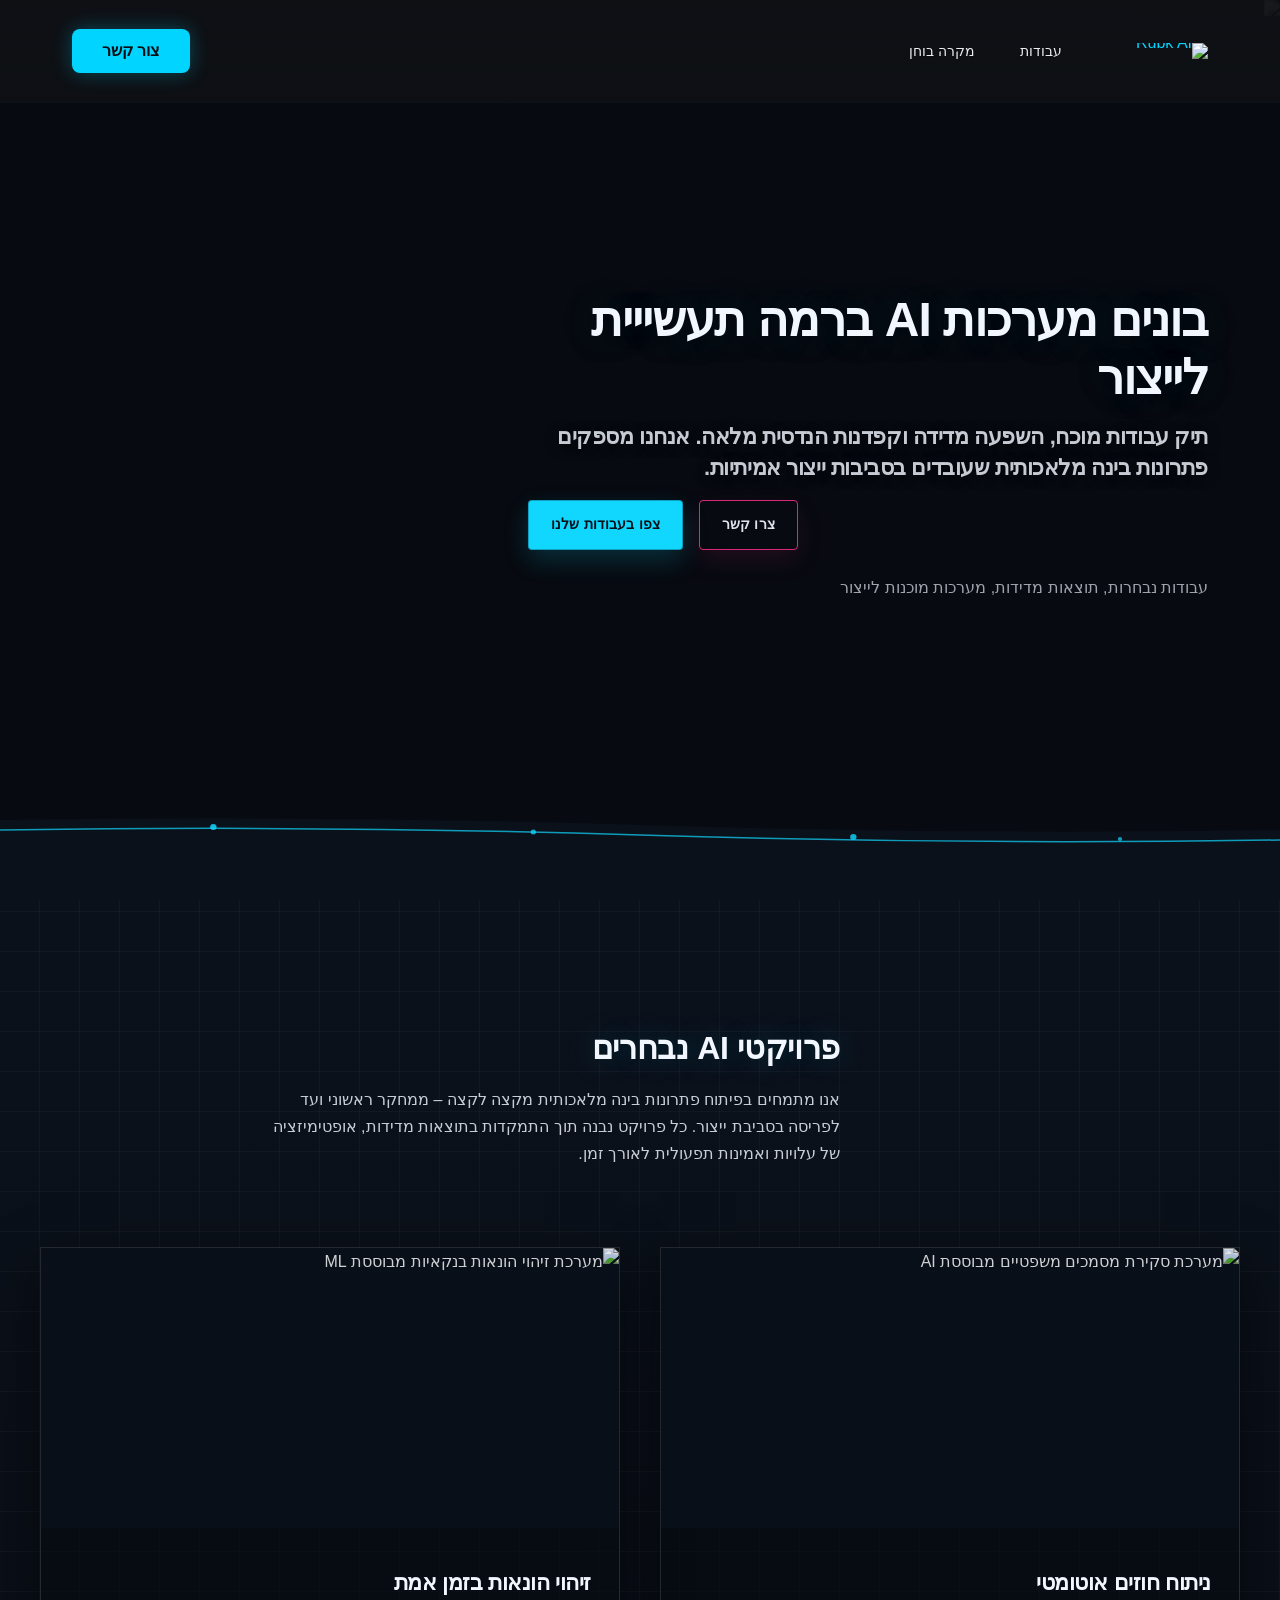
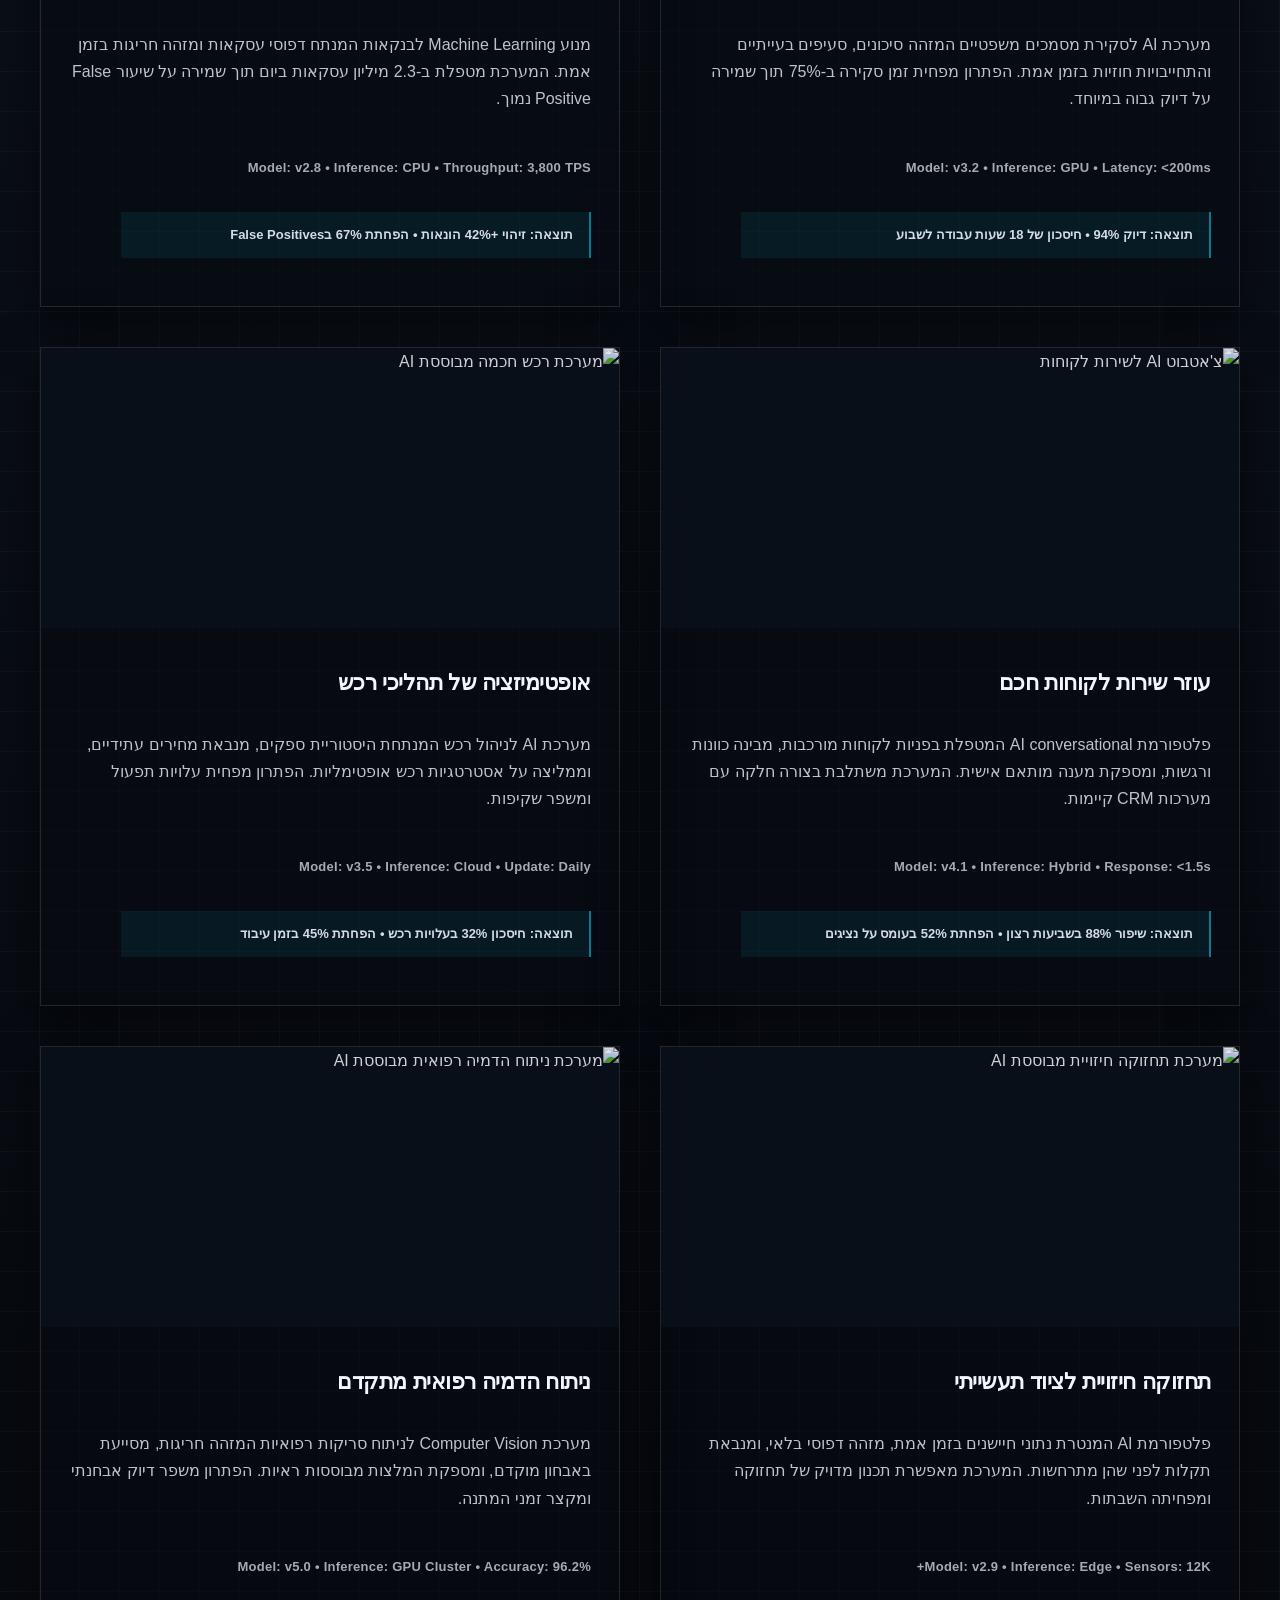
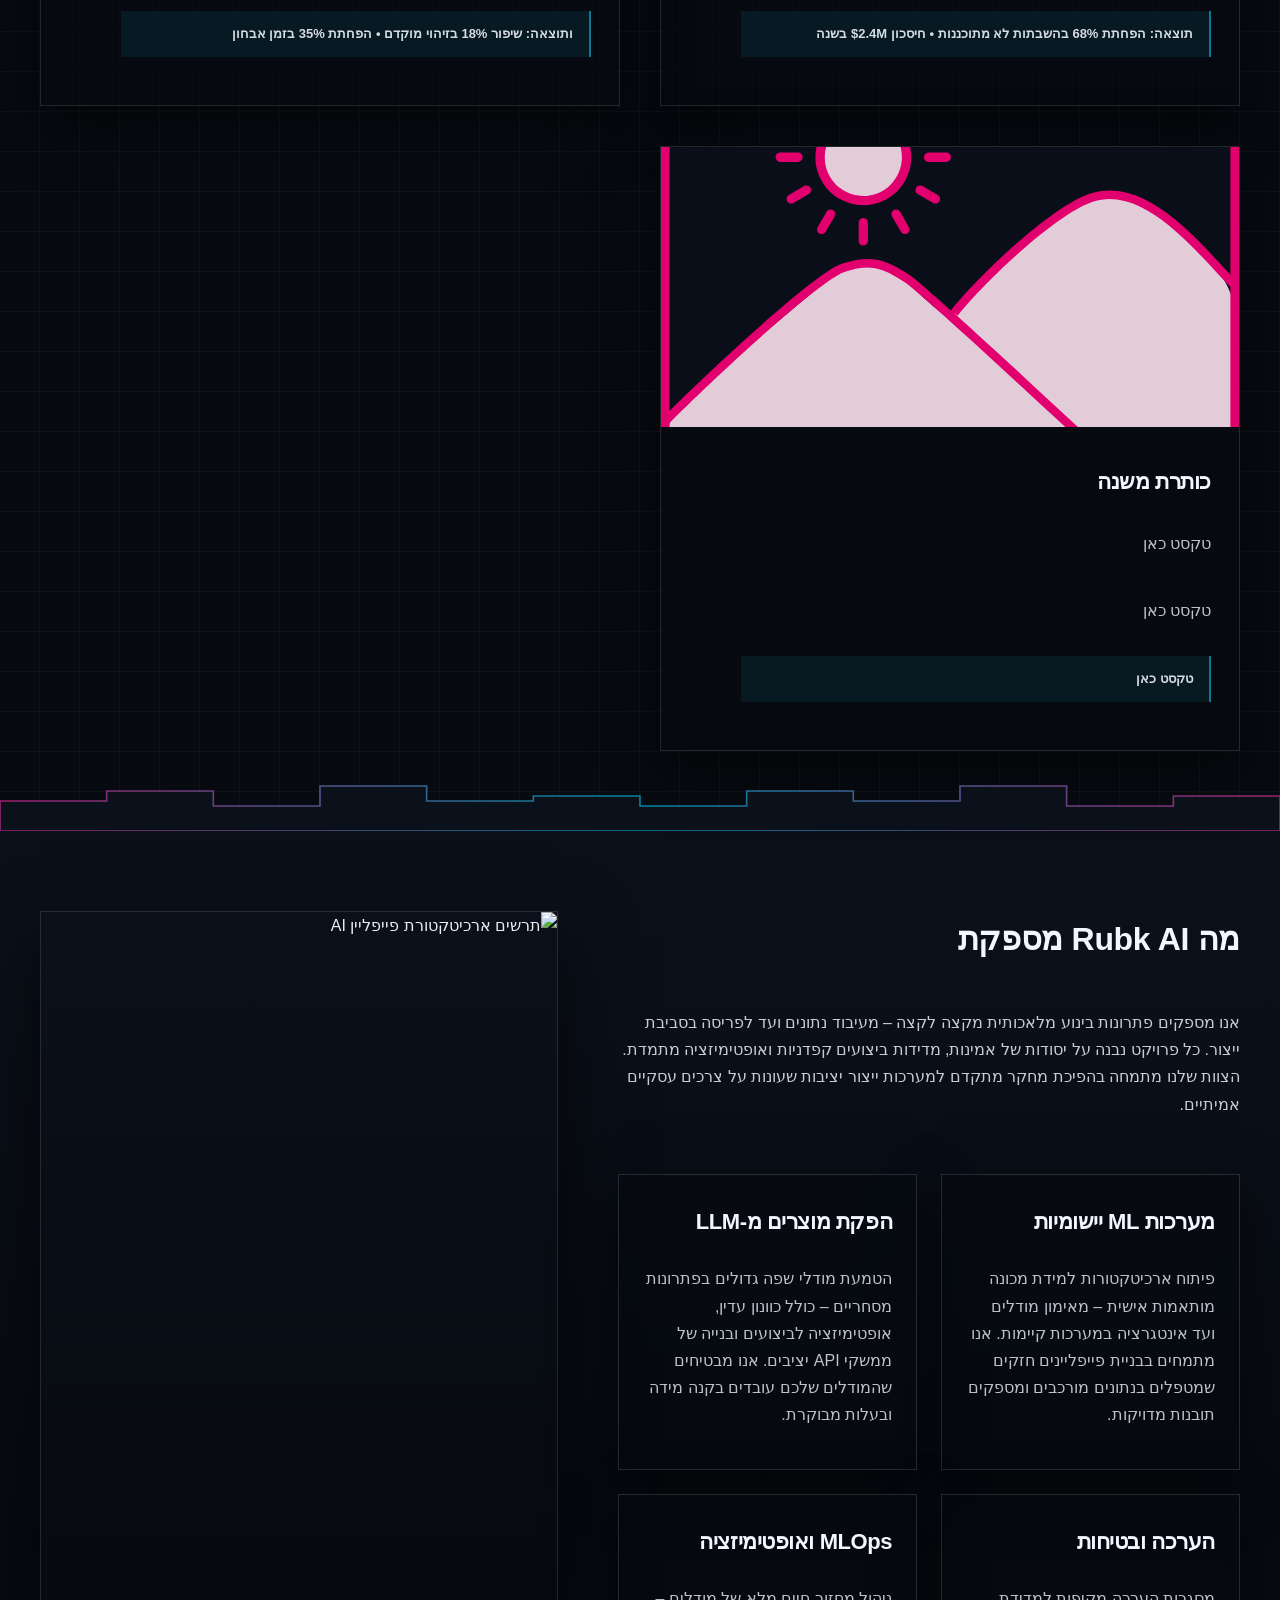
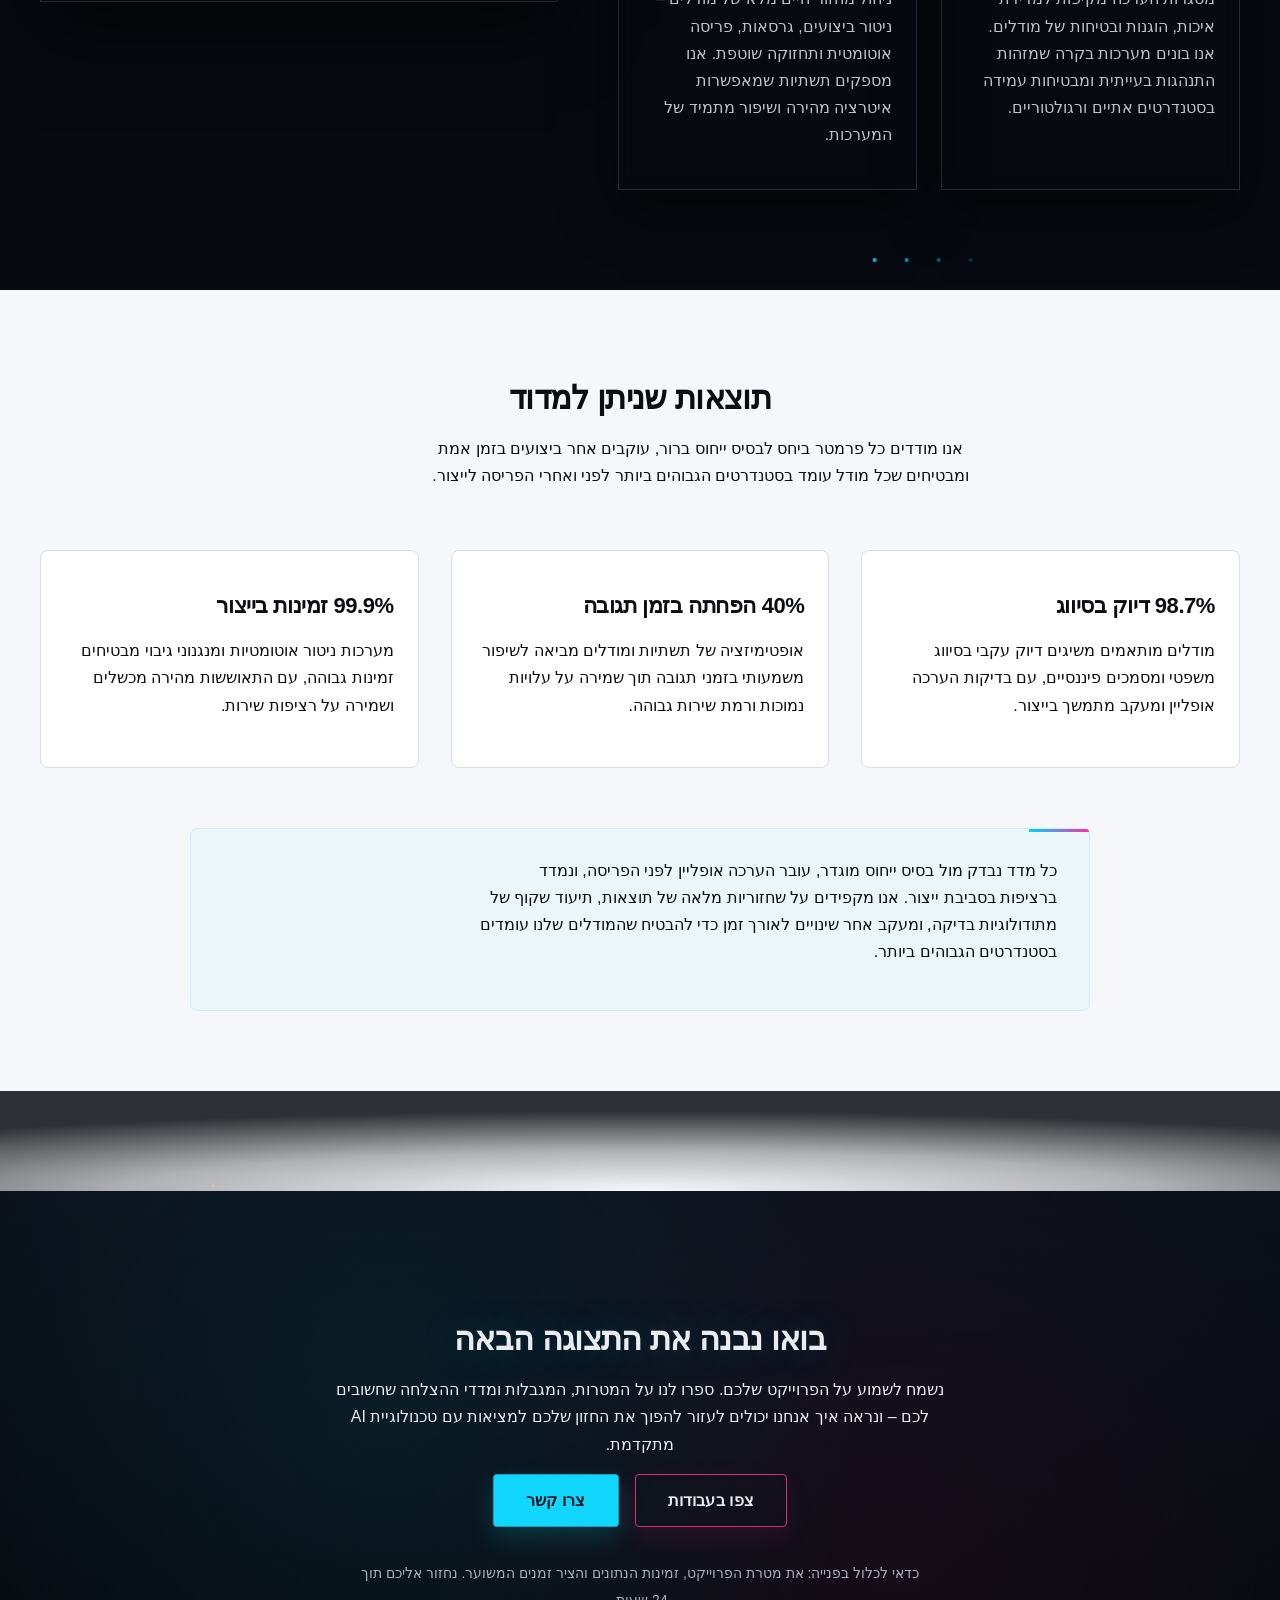
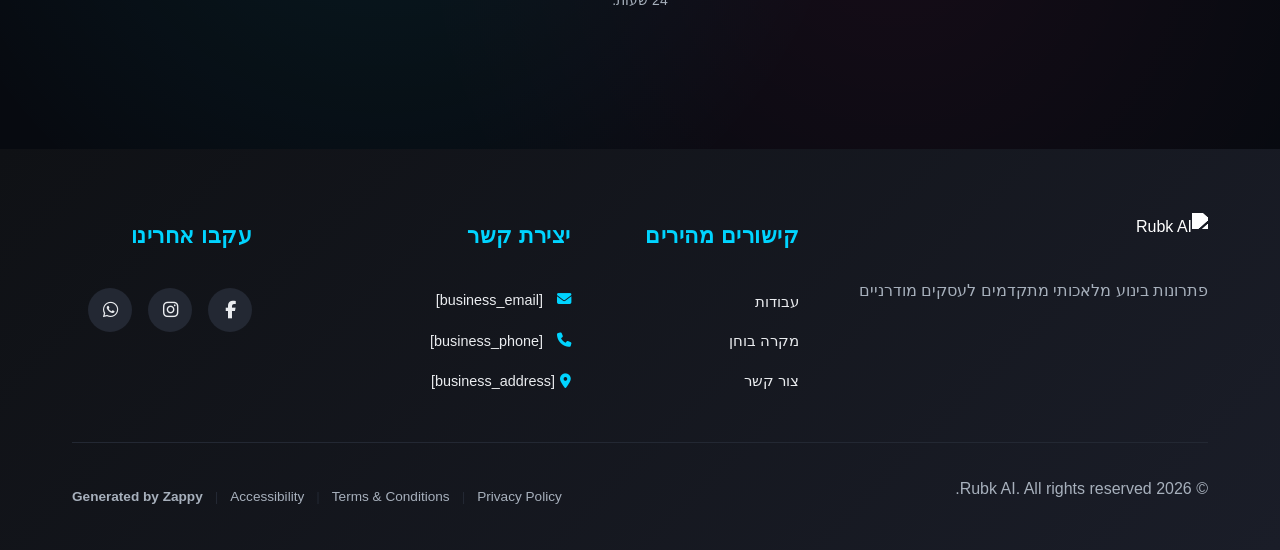
==== commit 3678b0f5: "Background sync: Progressive GitHub Sync" ====
--- a/public/index.html
+++ b/public/index.html
@@ -1 +1 @@
-<!doctype html><html dir="rtl" lang="he"><head><meta charset="UTF-8"><meta content="width=device-width,initial-scale=1" name="viewport"><meta content="index, follow" name="robots"><title>בינה מלאכותית לסקירת מסמכים משפטיים ושירות לקוחות — Rubk AI</title><meta content="Rubk AI מובילה בפתרונות בינה מלאכותית לסקירת מסמכים משפטיים, שירות לקוחות אוטומטי ומערכות למידת מכונה בבנקאות. גלו את הטכנולוגיה המתקדמת שלנו." name="description"><meta content="artificial intelligence legal document review, artificial intelligence customer service companies, machine learning in banking, בינה מלאכותית, פתרונות AI" name="keywords"><link href="/assets/favicon.ico" rel="icon" type="image/x-icon"><link href="/assets/favicon-16x16.png" rel="icon" type="image/png" sizes="16x16"><link href="/assets/favicon-32x32.png" rel="icon" type="image/png" sizes="32x32"><link href="/assets/favicon-48x48.png" rel="icon" type="image/png" sizes="48x48"><link href="/assets/favicon-192x192.png" rel="icon" type="image/png" sizes="192x192"><link href="/assets/favicon-512x512.png" rel="icon" type="image/png" sizes="512x512"><link href="/assets/apple-touch-icon.png" rel="apple-touch-icon"><script>!function(){"use strict";var t="fe50f8b4-3760-4d78-8c7e-e76a817b6158",e="https://api.zappy5.com/api/analytics/track",a=18e5,n=2592e6,o=!0,i=!0,r=!0;var s=function(){var e="zappy_visitor_"+t,a=null;try{if(a=localStorage.getItem(e)){var o=JSON.parse(a),i=Date.now();if(i-o.created<n)return o.lastSeen=i,localStorage.setItem(e,JSON.stringify(o)),o.id}}catch(t){console.warn("Zappy Analytics: LocalStorage not available")}var r="zv_"+Date.now()+"_"+Math.random().toString(36).substr(2,9);try{localStorage.setItem(e,JSON.stringify({id:r,created:Date.now(),lastSeen:Date.now()}))}catch(t){}return r}(),c=function(){var e="zappy_session_"+t,n=null;try{if(n=sessionStorage.getItem(e)){var o=JSON.parse(n),i=Date.now();if(i-o.timestamp<a)return o.timestamp=i,sessionStorage.setItem(e,JSON.stringify(o)),o.id}}catch(t){console.warn("Zappy Analytics: SessionStorage not available")}var r="zs_"+Date.now()+"_"+Math.random().toString(36).substr(2,9);try{sessionStorage.setItem(e,JSON.stringify({id:r,timestamp:Date.now()}))}catch(t){}return r}();function l(a,n){n=n||{};var o={website_id:t,event_type:a,page_path:window.location.pathname,referrer:document.referrer||"direct",visitor_id:s,session_id:c,metadata:n};if(navigator.sendBeacon){var i=new Blob([JSON.stringify(o)],{type:"application/json"});navigator.sendBeacon(e,i)}else fetch(e,{method:"POST",headers:{"Content-Type":"application/json"},body:JSON.stringify(o),keepalive:!0}).catch(function(t){console.warn("Zappy Analytics: Failed to track event",t)})}o&&l("pageview",{title:document.title,url:window.location.href}),i&&document.addEventListener("click",function(t){var e=t.target;if("BUTTON"===e.tagName||e.closest("button")){var a="BUTTON"===e.tagName?e:e.closest("button");l("click",{element:"button",text:a.textContent.trim().substring(0,100),id:a.id||null,class:a.className||null})}else if("A"===e.tagName||e.closest("a")){var n="A"===e.tagName?e:e.closest("a");l("navigation",{element:"link",text:n.textContent.trim().substring(0,100),href:n.href,external:n.hostname!==window.location.hostname})}},!0),r&&document.addEventListener("submit",function(t){var e=t.target;l("form_submit",{form_id:e.id||null,form_name:e.name||null,form_action:e.action||null,form_method:e.method||"GET"})},!0);var d=Date.now();window.addEventListener("beforeunload",function(){l("page_unload",{time_on_page:Math.floor((Date.now()-d)/1e3),page_path:window.location.pathname})}),window.zappyAnalytics={track:l,getVisitorId:function(){return s},getSessionId:function(){return c}}}()</script><meta content="בינה מלאכותית לסקירת מסמכים משפטיים ושירות לקוחות — Rubk AI" property="og:title"><meta content="Rubk AI מובילה בפתרונות בינה מלאכותית לסקירת מסמכים משפטיים, שירות לקוחות אוטומטי ומערכות למידת מכונה בבנקאות. גלו את הטכנולוגיה המתקדמת שלנו." property="og:description"><meta content="website" property="og:type"><meta content="he_IL" property="og:locale"><meta content="summary_large_image" name="twitter:card"><meta content="בינה מלאכותית לסקירת מסמכים משפטיים ושירות לקוחות — Rubk AI" name="twitter:title"><meta content="Rubk AI מובילה בפתרונות בינה מלאכותית לסקירת מסמכים משפטיים, שירות לקוחות אוטומטי ומערכות למידת מכונה בבנקאות. גלו את הטכנולוגיה המתקדמת שלנו." name="twitter:description"><link href="https://cdnjs.cloudflare.com/ajax/libs/font-awesome/6.4.0/css/all.min.css" rel="stylesheet"><link href="/assets/favicon.ico" rel="icon" type="image/x-icon"><link href="/assets/favicon-16x16.png" rel="icon" type="image/png" sizes="16x16"><link href="/assets/favicon-32x32.png" rel="icon" type="image/png" sizes="32x32"><link href="/assets/favicon-48x48.png" rel="icon" type="image/png" sizes="48x48"><link href="/assets/favicon-192x192.png" rel="icon" type="image/png" sizes="192x192"><link href="/assets/favicon-512x512.png" rel="icon" type="image/png" sizes="512x512"><link href="/assets/apple-touch-icon.png" rel="apple-touch-icon"><link href="https://cdn.jsdelivr.net/npm/vanilla-cookieconsent@3/dist/cookieconsent.css" rel="stylesheet"><script src="https://cdn.jsdelivr.net/npm/vanilla-cookieconsent@3/dist/cookieconsent.umd.js"></script><script src="https://cdn.jsdelivr.net/gh/mickidum/acc_toolbar/acctoolbar/acctoolbar.min.js"></script><link href="/styles.css" rel="stylesheet"><style id="zappy-dropdown-submenu-styles">#navMenu li:has(.sub-menu),.nav-menu li:has(.sub-menu),.navbar li:has(.sub-menu),nav li:has(.sub-menu){position:relative}#navMenu .sub-menu,.nav-menu .sub-menu,.navbar .sub-menu,nav .sub-menu{display:block!important;position:absolute!important;top:100%;left:0;min-width:220px;background:#fff;border-radius:8px;box-shadow:0 8px 25px rgba(0,0,0,.15);padding:8px 0;opacity:0;visibility:hidden;transform:translateY(10px);transition:all .3s ease;z-index:1000;list-style:none;pointer-events:none}#navMenu li:hover>.sub-menu,.nav-menu li:hover>.sub-menu,.navbar li:hover>.sub-menu,nav li:hover>.sub-menu{opacity:1!important;visibility:visible!important;transform:translateY(0)!important;pointer-events:auto!important}.sub-menu li{list-style:none;margin:0;padding:0}.sub-menu a{display:block!important;padding:10px 16px!important;color:#333!important;font-weight:500;text-decoration:none;white-space:nowrap;transition:background-color .2s}.sub-menu a:hover{background-color:#f5f5f5}[dir=rtl] .nav-menu .sub-menu,[dir=rtl] .navbar .sub-menu,[dir=rtl] nav .sub-menu,html[lang=ar] .nav-menu .sub-menu,html[lang=ar] .navbar .sub-menu,html[lang=ar] nav .sub-menu,html[lang=he] .nav-menu .sub-menu,html[lang=he] .navbar .sub-menu,html[lang=he] nav .sub-menu{left:auto!important;right:0!important}.sub-menu:empty,.sub-menu:not(:has(li)),.sub-menu:not(:has(li:not(.zappy-hidden-menu-item))){display:none!important;opacity:0!important;visibility:hidden!important;pointer-events:none!important}li:has(.menu-group-title):hover>.sub-menu{opacity:1!important;visibility:visible!important;transform:translateY(0)!important;pointer-events:auto!important}#navMenu>li>.menu-group-title,.nav-menu>li>.menu-group-title{display:inline-block;padding:.5rem 1rem;cursor:default;user-select:none}@media (max-width:768px){#navMenu .sub-menu,.nav-menu .sub-menu,.navbar .sub-menu,nav .sub-menu{position:static!important;transform:none!important;box-shadow:none!important;background:0 0!important;max-height:0;overflow:hidden;opacity:0;visibility:hidden;transition:max-height .3s ease,opacity .3s ease;padding:0!important;border-radius:0!important}.sub-menu.mobile-expanded{max-height:500px!important;opacity:1!important;visibility:visible!important;padding:8px 0 8px 16px!important}[dir=rtl] .sub-menu.mobile-expanded,html[lang=he] .sub-menu.mobile-expanded{padding:8px 16px 8px 0!important}#navMenu li:hover>.sub-menu,.nav-menu li:hover>.sub-menu,.navbar li:hover>.sub-menu,nav li:hover>.sub-menu{opacity:0;visibility:hidden;pointer-events:none}#navMenu li>.sub-menu.mobile-expanded,.nav-menu li>.sub-menu.mobile-expanded,.navbar li>.sub-menu.mobile-expanded,nav li>.sub-menu.mobile-expanded{opacity:1!important;visibility:visible!important;pointer-events:auto!important}#navMenu li:has(.sub-menu),.nav-menu li:has(.sub-menu),.navbar li:has(.sub-menu),nav li:has(.sub-menu){display:flex!important;flex-wrap:wrap!important;align-items:center!important;position:relative!important;min-height:44px!important}#navMenu li:has(.sub-menu)>a,.nav-menu li:has(.sub-menu)>a,.navbar li:has(.sub-menu)>a,nav li:has(.sub-menu)>a{flex:1!important;min-width:0!important}#navMenu li:has(.sub-menu)>.menu-group-title,.nav-menu li:has(.sub-menu)>.menu-group-title,.navbar li:has(.sub-menu)>.menu-group-title,nav li:has(.sub-menu)>.menu-group-title{flex:1!important;min-width:0!important;padding:0!important;line-height:inherit!important}#navMenu li:has(.sub-menu)>.sub-menu,.nav-menu li:has(.sub-menu)>.sub-menu,.navbar li:has(.sub-menu)>.sub-menu,nav li:has(.sub-menu)>.sub-menu{flex-basis:100%!important;width:100%!important}#navMenu li:has(.sub-menu)>a [class*=arrow],#navMenu li:has(.sub-menu)>a [class*=chevron],.nav-menu li:has(.sub-menu)>a .fa-angle-down,.nav-menu li:has(.sub-menu)>a .fa-chevron-down,.nav-menu li:has(.sub-menu)>a [class*=arrow],.nav-menu li:has(.sub-menu)>a [class*=chevron],nav li:has(.sub-menu)>a [class*=arrow],nav li:has(.sub-menu)>a [class*=chevron]{display:none!important;visibility:hidden!important}.mobile-submenu-toggle{display:flex!important;align-items:center!important;justify-content:center!important;width:44px!important;height:auto!important;background:0 0!important;border:none!important;cursor:pointer!important;color:var(--text-dark)!important;position:static!important;flex-shrink:0!important;align-self:stretch!important;z-index:2!important;padding:0!important;margin:0!important}.mobile-submenu-toggle::after{content:''!important;width:0!important;height:0!important;border-left:6px solid transparent!important;border-right:6px solid transparent!important;border-top:7px solid currentColor!important;transition:transform .3s ease!important}.mobile-submenu-toggle.expanded::after{transform:rotate(180deg)!important}.sub-menu a{padding:10px 0!important;display:block!important;color:var(--text-dark)!important}.navbar .sub-menu li a,.zappy-products-dropdown .sub-menu a,nav.navbar .sub-menu li a{color:var(--text-dark)!important}}@media (min-width:769px){.mobile-submenu-toggle{display:none!important}}</style><style id="zappy-widget-visibility">#mic-access-tool-box,#mic-access-tool-general-button,#mic-init-access-tool #mic-access-tool-box,#mic-init-access-tool #mic-access-tool-general-button,#mic-init-access-tool .mic-access-tool-general-button,._access-icon,._access-menu,.mic-access-tool-box,.mic-access-tool-general-button,div[id*=mic-access-tool-box]{display:none!important;visibility:hidden!important;opacity:0!important;pointer-events:none!important}</style></head><body><nav class="navbar" dir="rtl"><button aria-label="Menu" class="mobile-toggle" id="mobileToggle"><svg viewbox="0 0 24 24" class="hamburger-icon" fill="none" height="24" width="24"><path d="M3 12h18M3 6h18M3 18h18" stroke="currentColor" stroke-width="2" stroke-linecap="round"></path></svg><svg viewbox="0 0 24 24" class="close-icon" fill="none" height="24" width="24" style="display:none"><path d="M18 6L6 18M6 6l12 12" stroke="currentColor" stroke-width="2" stroke-linecap="round"></path></svg></button><button aria-label="Call" class="phone-header-btn"><svg viewbox="0 0 24 24" fill="currentColor" height="20" width="20"><path d="M22 16.92v3a2 2 0 0 1-2.18 2 19.79 19.79 0 0 1-8.63-3.07 19.5 19.5 0 0 1-6-6 19.79 19.79 0 0 1-3.07-8.67A2 2 0 0 1 4.11 2h3a2 2 0 0 1 2 1.72 12.84 12.84 0 0 0 .7 2.81 2 2 0 0 1-.45 2.11L8.09 9.91a16 16 0 0 0 6 6l1.27-1.27a2 2 0 0 1 2.11-.45 12.84 12.84 0 0 0 2.81.7A2 2 0 0 1 22 16.92z"></path></svg></button><div class="nav-container"><div class="nav-brand"><a href="/" class="logo-link"><img alt="Rubk AI" src="/assets/rubk-ai-artificial-intelligence-logo.webp" class="logo"></a></div><ul class="nav-menu" id="navMenu"><li><a href="/work">עבודות</a></li><li><a href="/case-study">מקרה בוחן</a></li></ul><div class="nav-cta-container"><a href="/contact" class="nav-cta-btn">צור קשר</a></div></div></nav><main><section class="index-hero-section" data-layout-spec="בית-hero" data-hero-type="fullscreen-scrim"><div class="index-hero-section__bg-wrapper"><img alt="רקע רשת נוירונים" src="/assets/site-index-hero-bg.webp" data-context="Cinematic near-black background with neural network nodes and connections, subtle bokeh light points in electric cyan and magenta, film grain texture overlay, deep space technology aesthetic, abstract AI visualization with glowing data points and interconnected pathways, dark atmospheric lighting with depth, professional tech photography style" data-placeholder="index-hero-bg" height="1080" width="1920" class="index-hero-section__bg-image" data-hero-bg="true"></div><div class="index-hero-section__scrim" aria-hidden="true"></div><div class="index-hero-section__content"><div class="index-hero-section__content-inner"><h1 class="index-hero-section__headline">בונים מערכות AI ברמה תעשייית לייצור</h1><h3 class="index-hero-section__subtitle">תיק עבודות מוכח, השפעה מדידה וקפדנות הנדסית מלאה. אנחנו מספקים פתרונות בינה מלאכותית שעובדים בסביבות ייצור אמיתיות.</h3><div class="index-hero-section__cta-group"><a href="/work" class="index-hero-section__cta index-hero-section__cta--primary">צפו בעבודות שלנו</a><a href="/contact" class="index-hero-section__cta index-hero-section__cta--secondary">צרו קשר</a></div><p class="index-hero-section__credibility">עבודות נבחרות, תוצאות מדידות, מערכות מוכנות לייצור</p></div></div><div class="index-hero-section__divider-wrapper"><svg viewbox="0 0 1200 120" aria-hidden="true" data-no-icon-edit="true" preserveaspectratio="none" xmlns="http://www.w3.org/2000/svg" class="index-hero-section__divider-svg"><defs><linearGradient id="index-hero-divider-gradient" x1="0%" x2="0%" y1="0%" y2="100%"><stop offset="0%" style="stop-color:rgba(7,10,16,0)"></stop><stop offset="100%" style="stop-color:#070A10;stop-opacity:1"></stop></linearGradient></defs><path d="M0,120 L0,40 Q300,35 600,45 T1200,50 L1200,120 Z" fill="#0B111B"></path><path d="M0,50 Q300,45 600,55 T1200,60" stroke="#11D7FF" stroke-width="1.5" fill="#0B111B" opacity="0.7"></path><circle cx="200" cy="47" fill="#11D7FF" opacity="0.85" r="3"></circle><circle cx="500" cy="52" fill="#11D7FF" opacity="0.75" r="2.5"></circle><circle cx="800" cy="57" fill="#11D7FF" opacity="0.8" r="3"></circle><circle cx="1050" cy="59" fill="#11D7FF" opacity="0.7" r="2"></circle></svg></div></section><section class="index-portfolio-section" data-layout-spec="בית-portfolio"><div class="index-portfolio-container"><div class="index-portfolio-intro"><h2>פרויקטי AI נבחרים</h2><p>אנו מתמחים בפיתוח פתרונות בינה מלאכותית מקצה לקצה – ממחקר ראשוני ועד לפריסה בסביבת ייצור. כל פרויקט נבנה תוך התמקדות בתוצאות מדידות, אופטימיזציה של עלויות ואמינות תפעולית לאורך זמן.</p></div><div class="index-portfolio-grid"><article class="index-portfolio-card"><div class="index-portfolio-card-image"><img alt="מערכת סקירת מסמכים משפטיים מבוססת AI" src="/assets/site-index-portfolio-image-1.webp" data-context="Dark-themed AI dashboard showing legal document review interface with highlighted clauses, confidence scores, and automated risk assessment visualizations for an artificial intelligence legal document review system" data-placeholder="index-portfolio-image-1" height="400" width="600"></div><div class="index-portfolio-card-content"><h3>ניתוח חוזים אוטומטי</h3><p>מערכת AI לסקירת מסמכים משפטיים המזהה סיכונים, סעיפים בעייתיים והתחייבויות חוזיות בזמן אמת. הפתרון מפחית זמן סקירה ב-75% תוך שמירה על דיוק גבוה במיוחד.</p><p class="index-portfolio-card-tech"><span class="index-portfolio-mono">Model: v3.2 • Inference: GPU • Latency: &lt;200ms</span></p><p class="index-portfolio-card-metric">תוצאה: דיוק 94% • חיסכון של 18 שעות עבודה לשבוע</p></div></article><article class="index-portfolio-card"><div class="index-portfolio-card-image"><img alt="מערכת זיהוי הונאות בנקאיות מבוססת ML" src="/assets/site-index-portfolio-image-2.webp" data-context="Modern banking AI interface showing fraud detection dashboard with transaction flow visualization, anomaly alerts, and real-time risk scoring for machine learning in banking applications" data-placeholder="index-portfolio-image-2" height="400" width="600"></div><div class="index-portfolio-card-content"><h3>זיהוי הונאות בזמן אמת</h3><p>מנוע Machine Learning לבנקאות המנתח דפוסי עסקאות ומזהה חריגות בזמן אמת. המערכת מטפלת ב-2.3 מיליון עסקאות ביום תוך שמירה על שיעור False Positive נמוך.</p><p class="index-portfolio-card-tech"><span class="index-portfolio-mono">Model: v2.8 • Inference: CPU • Throughput: 3,800 TPS</span></p><p class="index-portfolio-card-metric">תוצאה: זיהוי +42% הונאות • הפחתת 67% בFalse Positives</p></div></article><article class="index-portfolio-card"><div class="index-portfolio-card-image"><img alt="צ'אטבוט AI לשירות לקוחות" src="/assets/site-index-portfolio-image-3.webp" data-context="Sleek customer service AI chatbot interface showing conversation flow, sentiment analysis indicators, and automated response suggestions for artificial intelligence customer service companies" data-placeholder="index-portfolio-image-3" height="400" width="600"></div><div class="index-portfolio-card-content"><h3>עוזר שירות לקוחות חכם</h3><p>פלטפורמת AI conversational המטפלת בפניות לקוחות מורכבות, מבינה כוונות ורגשות, ומספקת מענה מותאם אישית. המערכת משתלבת בצורה חלקה עם מערכות CRM קיימות.</p><p class="index-portfolio-card-tech"><span class="index-portfolio-mono">Model: v4.1 • Inference: Hybrid • Response: &lt;1.5s</span></p><p class="index-portfolio-card-metric">תוצאה: שיפור 88% בשביעות רצון • הפחתת 52% בעומס על נציגים</p></div></article><article class="index-portfolio-card"><div class="index-portfolio-card-image"><img alt="מערכת רכש חכמה מבוססת AI" src="/assets/site-index-portfolio-image-4.webp" data-context="Professional procurement AI dashboard showing supplier evaluation metrics, cost optimization graphs, and automated purchase order recommendations for procurement ai systems" data-placeholder="index-portfolio-image-4" height="400" width="600"></div><div class="index-portfolio-card-content"><h3>אופטימיזציה של תהליכי רכש</h3><p>מערכת AI לניהול רכש המנתחת היסטוריית ספקים, מנבאת מחירים עתידיים, וממליצה על אסטרטגיות רכש אופטימליות. הפתרון מפחית עלויות תפעול ומשפר שקיפות.</p><p class="index-portfolio-card-tech"><span class="index-portfolio-mono">Model: v3.5 • Inference: Cloud • Update: Daily</span></p><p class="index-portfolio-card-metric">תוצאה: חיסכון 32% בעלויות רכש • הפחתת 45% בזמן עיבוד</p></div></article><article class="index-portfolio-card"><div class="index-portfolio-card-image"><img alt="מערכת תחזוקה חיזויית מבוססת AI" src="/assets/site-index-portfolio-image-5.webp" data-context="Advanced predictive maintenance AI system showing industrial equipment monitoring, failure prediction graphs, and maintenance scheduling interface with IoT sensor data visualization" data-placeholder="index-portfolio-image-5" height="400" width="600"></div><div class="index-portfolio-card-content"><h3>תחזוקה חיזויית לציוד תעשייתי</h3><p>פלטפורמת AI המנטרת נתוני חיישנים בזמן אמת, מזהה דפוסי בלאי, ומנבאת תקלות לפני שהן מתרחשות. המערכת מאפשרת תכנון מדויק של תחזוקה ומפחיתה השבתות.</p><p class="index-portfolio-card-tech"><span class="index-portfolio-mono">Model: v2.9 • Inference: Edge • Sensors: 12K+</span></p><p class="index-portfolio-card-metric">תוצאה: הפחתת 68% בהשבתות לא מתוכננות • חיסכון $2.4M בשנה</p></div></article><article class="index-portfolio-card"><div class="index-portfolio-card-image"><img alt="מערכת ניתוח הדמיה רפואית מבוססת AI" src="/assets/site-index-portfolio-image-6.webp" data-context="Sophisticated medical imaging AI system showing diagnostic analysis interface with highlighted anomalies, confidence scores, and comparative scan visualizations for healthcare diagnostics" data-placeholder="index-portfolio-image-6" height="400" width="600"></div><div class="index-portfolio-card-content"><h3>ניתוח הדמיה רפואית מתקדם</h3><p>מערכת Computer Vision לניתוח סריקות רפואיות המזהה חריגות, מסייעת באבחון מוקדם, ומספקת המלצות מבוססות ראיות. הפתרון משפר דיוק אבחנתי ומקצר זמני המתנה.</p><p class="index-portfolio-card-tech"><span class="index-portfolio-mono">Model: v5.0 • Inference: GPU Cluster • Accuracy: 96.2%</span></p><p class="index-portfolio-card-metric">תוצאה: שיפור 18% בזיהוי מוקדם • הפחתת 35% בזמן אבחון</p></div></article></div></div><div class="index-portfolio-divider-wrapper"><svg viewbox="0 0 1200 60" aria-hidden="true" data-no-icon-edit="true" preserveaspectratio="none" xmlns="http://www.w3.org/2000/svg"><defs><linearGradient id="index-portfolio-gradient" x1="0%" x2="100%" y1="0%" y2="0%"><stop offset="0%" style="stop-color:#FF2DAA;stop-opacity:0.6"></stop><stop offset="50%" style="stop-color:#00D4FF;stop-opacity:0.6"></stop><stop offset="100%" style="stop-color:#FF2DAA;stop-opacity:0.6"></stop></linearGradient></defs><path d="M0,60 L0,30 L100,30 L100,20 L200,20 L200,35 L300,35 L300,15 L400,15 L400,30 L500,30 L500,25 L600,25 L600,35 L700,35 L700,20 L800,20 L800,30 L900,30 L900,15 L1000,15 L1000,35 L1100,35 L1100,25 L1200,25 L1200,60 Z" stroke="url(#index-portfolio-gradient)" stroke-width="1.5" fill="#0B111B"></path></svg></div></section><section class="index-capabilities-section" data-layout-spec="בית-capabilities"><div class="index-capabilities-container"><div class="index-capabilities-content-column"><h2 class="index-capabilities-title">מה Rubk AI מספקת</h2><p class="index-capabilities-intro">אנו מספקים פתרונות בינוע מלאכותית מקצה לקצה – מעיבוד נתונים ועד לפריסה בסביבת ייצור. כל פרויקט נבנה על יסודות של אמינות, מדידות ביצועים קפדניות ואופטימיזציה מתמדת. הצוות שלנו מתמחה בהפיכת מחקר מתקדם למערכות ייצור יציבות שעונות על צרכים עסקיים אמיתיים.</p><div class="index-capabilities-grid"><div class="index-capabilities-block"><h3 class="index-capabilities-block-title">מערכות ML יישומיות</h3><p class="index-capabilities-block-text">פיתוח ארכיטקטורות למידת מכונה מותאמות אישית – מאימון מודלים ועד אינטגרציה במערכות קיימות. אנו מתמחים בבניית פייפליינים חזקים שמטפלים בנתונים מורכבים ומספקים תובנות מדויקות.</p></div><div class="index-capabilities-block"><h3 class="index-capabilities-block-title">הפקת מוצרים מ-LLM</h3><p class="index-capabilities-block-text">הטמעת מודלי שפה גדולים בפתרונות מסחריים – כולל כוונון עדין, אופטימיזציה לביצועים ובנייה של ממשקי API יציבים. אנו מבטיחים שהמודלים שלכם עובדים בקנה מידה ובעלות מבוקרת.</p></div><div class="index-capabilities-block"><h3 class="index-capabilities-block-title">הערכה ובטיחות</h3><p class="index-capabilities-block-text">מסגרות הערכה מקיפות למדידת איכות, הוגנות ובטיחות של מודלים. אנו בונים מערכות בקרה שמזהות התנהגות בעייתית ומבטיחות עמידה בסטנדרטים אתיים ורגולטוריים.</p></div><div class="index-capabilities-block"><h3 class="index-capabilities-block-title">MLOps ואופטימיזציה</h3><p class="index-capabilities-block-text">ניהול מחזור חיים מלא של מודלים – ניטור ביצועים, גרסאות, פריסה אוטומטית ותחזוקה שוטפת. אנו מספקים תשתיות שמאפשרות איטרציה מהירה ושיפור מתמיד של המערכות.</p></div></div></div><div class="index-capabilities-image-column"><img alt="תרשים ארכיטקטורת פייפליין AI" src="/assets/site-index-capabilities-image-1.webp" data-context="Dark-themed AI pipeline architecture diagram showing data flow through training, evaluation, and deployment stages with glowing neon cyan and magenta connection lines on a near-black background, technical schematic style for artificial intelligence company" data-placeholder="index-capabilities-image-1" height="800" width="600" class="index-capabilities-image"></div></div><div class="index-capabilities-divider-wrapper"><svg viewbox="0 0 1200 60" aria-hidden="true" data-no-icon-edit="true" preserveaspectratio="none" xmlns="http://www.w3.org/2000/svg" class="index-capabilities-divider-svg"><defs><linearGradient id="index-capabilities-line-gradient" x1="0%" x2="100%" y1="0%" y2="0%"><stop offset="0%" style="stop-color:#11D7FF;stop-opacity:1"></stop><stop offset="100%" style="stop-color:#11D7FF"></stop></linearGradient></defs><line stroke="url(#index-capabilities-line-gradient)" stroke-width="2" x1="0" x2="800" y1="30" y2="30"></line><circle cx="820" cy="30" fill="#11D7FF" opacity="0.8" r="2"></circle><circle cx="850" cy="30" fill="#11D7FF" opacity="0.6" r="2"></circle><circle cx="880" cy="30" fill="#11D7FF" opacity="0.4" r="2"></circle><circle cx="910" cy="30" fill="#11D7FF" opacity="0.2" r="2"></circle></svg></div></section><section class="index-stats-section" data-layout-spec="בית-stats"><div class="index-stats-container"><div class="index-stats-intro"><h2>תוצאות שניתן למדוד</h2><p>אנו מודדים כל פרמטר ביחס לבסיס ייחוס ברור, עוקבים אחר ביצועים בזמן אמת ומבטיחים שכל מודל עומד בסטנדרטים הגבוהים ביותר לפני ואחרי הפריסה לייצור.</p></div><div class="index-stats-grid"><div class="index-stats-card"><h3>98.7% דיוק בסיווג</h3><p>מודלים מותאמים משיגים דיוק עקבי בסיווג משפטי ומסמכים פיננסיים, עם בדיקות הערכה אופליין ומעקב מתמשך בייצור.</p></div><div class="index-stats-card"><h3>40% הפחתה בזמן תגובה</h3><p>אופטימיזציה של תשתיות ומודלים מביאה לשיפור משמעותי בזמני תגובה תוך שמירה על עלויות נמוכות ורמת שירות גבוהה.</p></div><div class="index-stats-card"><h3>99.9% זמינות בייצור</h3><p>מערכות ניטור אוטומטיות ומנגנוני גיבוי מבטיחים זמינות גבוהה, עם התאוששות מהירה מכשלים ושמירה על רציפות שירות.</p></div></div><div class="index-stats-proof"><p>כל מדד נבדק מול בסיס ייחוס מוגדר, עובר הערכה אופליין לפני הפריסה, ונמדד ברציפות בסביבת ייצור. אנו מקפידים על שחזוריות מלאה של תוצאות, תיעוד שקוף של מתודולוגיות בדיקה, ומעקב אחר שינויים לאורך זמן כדי להבטיח שהמודלים שלנו עומדים בסטנדרטים הגבוהים ביותר.</p></div></div><div class="index-stats-divider-wrapper"><svg viewbox="0 0 1200 100" aria-hidden="true" data-no-icon-edit="true" preserveaspectratio="none" xmlns="http://www.w3.org/2000/svg"><defs><radialGradient cx="50%" cy="100%" id="stats-vignette-gradient" r="80%"><stop offset="0%" stop-color="#0B0D12" stop-opacity="0"></stop><stop offset="50%" stop-color="#0B0D12" stop-opacity="0.3"></stop><stop offset="100%" stop-color="#0B0D12" stop-opacity="0.85"></stop></radialGradient></defs><rect fill="url(#stats-vignette-gradient)" height="100" width="1200" x="0" y="0"></rect><circle cx="200" cy="95" fill="#FFD166" opacity="0.4" r="1.5"></circle><circle cx="580" cy="92" fill="#FFD166" opacity="0.3" r="1"></circle><circle cx="950" cy="96" fill="#FFD166" opacity="0.35" r="1.2"></circle></svg></div></section><section class="index-cta-section" data-layout-spec="בית-cta"><div class="index-cta-container"><div class="index-cta-content"><h2 class="index-cta-title">בואו נבנה את התצוגה הבאה</h2><p class="index-cta-description">נשמח לשמוע על הפרוייקט שלכם. ספרו לנו על המטרות, המגבלות ומדדי ההצלחה שחשובים לכם – ונראה איך אנחנו יכולים לעזור להפוך את החזון שלכם למציאות עם טכנולוגיית AI מתקדמת.</p><div class="index-cta-buttons"><a href="/contact" class="index-cta-btn index-cta-btn-primary">צרו קשר</a><a href="/work" class="index-cta-btn index-cta-btn-secondary">צפו בעבודות</a></div><p class="index-cta-note"><small>כדאי לכלול בפנייה: את מטרת הפרוייקט, זמינות הנתונים והציר זמנים המשוער. נחזור אליכם תוך 24 שעות.</small></p></div></div></section></main><footer class="site-footer"><div class="footer-container"><div class="footer-top"><div class="footer-column footer-about"><img alt="Rubk AI" src="/assets/rubk-ai-artificial-intelligence-logo.webp" class="logo"><p class="footer-description">פתרונות בינוע מלאכותי מתקדמים לעסקים מודרניים</p></div><div class="footer-column footer-links"><h3 class="footer-heading">קישורים מהירים</h3><ul class="footer-nav"><li><a href="/work">עבודות</a></li><li><a href="/case-study">מקרה בוחן</a></li><li><a href="/contact">צור קשר</a></li></ul></div><div class="footer-column footer-contact"><h3 class="footer-heading">יצירת קשר</h3><ul class="contact-list"><li><i class="fas fa-envelope"></i><a href="mailto:[business_email]">[business_email]</a></li><li><i class="fas fa-phone"></i><a href="tel:[business_phone]">[business_phone]</a></li><li><a href="/"><i class="fas fa-map-marker-alt"></i><span>[business_address]</span></a></li></ul></div><div class="footer-column footer-social"><h3 class="footer-heading">עקבו אחרינו</h3><div class="social-links"><a href="[facebook_handle]" aria-label="Facebook"><i class="fab fa-facebook-f"></i></a><a href="[instagram_handle]" aria-label="Instagram"><i class="fab fa-instagram"></i></a><a href="[whatsapp_handle]" aria-label="WhatsApp"><i class="fab fa-whatsapp"></i></a></div></div></div><div class="footer-bottom"><div class="footer-bottom-content"><p class="copyright">© 2026 Rubk AI. All rights reserved.</p><div class="footer-legal"><a href="/privacy">Privacy Policy</a><span class="separator">|</span><a href="/terms">Terms &amp; Conditions</a><span class="separator">|</span><a href="/accessibility">Accessibility</a><span class="separator">|</span><a href="https://zappy5.com" class="zappy-attribution" target="_blank">Generated by Zappy</a></div></div></div></div></footer><a href="https://wa.me/[whatsapp_handle]" class="whatsapp-float" aria-label="WhatsApp"><i class="fab fa-whatsapp"></i></a><div data-integration="accessibility:toolbar"></div><script src="/script.js"></script><script id="zappy-mobile-submenu-script">!function(){function e(){if(window.innerWidth>768)return document.querySelectorAll(".mobile-submenu-toggle").forEach(function(e){e.remove()}),void document.querySelectorAll(".sub-menu.mobile-expanded").forEach(function(e){e.classList.remove("mobile-expanded")});document.querySelectorAll(".nav-menu li:has(.sub-menu), nav li:has(.sub-menu), .navbar li:has(.sub-menu), #navMenu li:has(.sub-menu)").forEach(function(e){if(!e.querySelector(".mobile-submenu-toggle")){var t=e.querySelector(".sub-menu"),n=e.querySelector(":scope > a");if(t&&n){var o=document.createElement("button");o.className="mobile-submenu-toggle",o.setAttribute("aria-label","Toggle submenu"),o.setAttribute("type","button"),n.insertAdjacentElement("afterend",o),o.addEventListener("click",function(e){e.preventDefault(),e.stopPropagation(),document.querySelectorAll(".sub-menu.mobile-expanded").forEach(function(e){if(e!==t){e.classList.remove("mobile-expanded");var n=e.parentElement.querySelector(".mobile-submenu-toggle");n&&n.classList.remove("expanded")}}),t.classList.toggle("mobile-expanded"),o.classList.toggle("expanded")})}}})}var t;"loading"===document.readyState?document.addEventListener("DOMContentLoaded",e):e(),window.addEventListener("resize",function(){clearTimeout(t),t=setTimeout(e,250)});var n=new MutationObserver(function(t){t.forEach(function(t){if("attributes"===t.type){var n=t.target;n.classList&&(n.classList.contains("active")||n.classList.contains("open"))&&setTimeout(e,100)}})});setTimeout(function(){document.querySelectorAll(".mobile-menu, .nav-menu, #navMenu, nav").forEach(function(e){n.observe(e,{attributes:!0,attributeFilter:["class","style"]})})},500)}()</script><script id="zappy-navbar-scroll-effect">!function(){var e=document.querySelector("nav.navbar,.navbar:not(.zappy-catalog-menu)"),t=document.querySelector(".zappy-catalog-menu");if(e){var r="rgba(15,17,21,0.85)";e.style.transition="background 0.3s ease,backdrop-filter 0.3s ease,-webkit-backdrop-filter 0.3s ease,box-shadow 0.3s ease",t&&(t.style.transition="background 0.3s ease,backdrop-filter 0.3s ease,-webkit-backdrop-filter 0.3s ease"),window.addEventListener("scroll",a,{passive:!0}),a()}function a(){(window.scrollY||window.pageYOffset)>60?(e.style.background=r,e.style.backdropFilter="blur(12px)",e.style.webkitBackdropFilter="blur(12px)",e.style.boxShadow="0 2px 16px rgba(0,0,0,0.12)",t&&(t.style.background=r,t.style.backdropFilter="blur(12px)",t.style.webkitBackdropFilter="blur(12px)")):(e.style.background="transparent",e.style.backdropFilter="none",e.style.webkitBackdropFilter="none",e.style.boxShadow="none",t&&(t.style.background="transparent",t.style.backdropFilter="none",t.style.webkitBackdropFilter="none"))}}()</script></body></html>+<!doctype html><html dir="rtl" lang="he"><head><meta charset="UTF-8"><meta content="width=device-width,initial-scale=1" name="viewport"><meta content="index, follow" name="robots"><title>בינה מלאכותית לסקירת מסמכים משפטיים ושירות לקוחות — Rubk AI</title><meta content="Rubk AI מובילה בפתרונות בינה מלאכותית לסקירת מסמכים משפטיים, שירות לקוחות אוטומטי ומערכות למידת מכונה בבנקאות. גלו את הטכנולוגיה המתקדמת שלנו." name="description"><meta content="artificial intelligence legal document review, artificial intelligence customer service companies, machine learning in banking, בינה מלאכותית, פתרונות AI" name="keywords"><link href="/assets/favicon.ico" rel="icon" type="image/x-icon"><link href="/assets/favicon-16x16.png" rel="icon" type="image/png" sizes="16x16"><link href="/assets/favicon-32x32.png" rel="icon" type="image/png" sizes="32x32"><link href="/assets/favicon-48x48.png" rel="icon" type="image/png" sizes="48x48"><link href="/assets/favicon-192x192.png" rel="icon" type="image/png" sizes="192x192"><link href="/assets/favicon-512x512.png" rel="icon" type="image/png" sizes="512x512"><link href="/assets/apple-touch-icon.png" rel="apple-touch-icon"><script>!function(){"use strict";var t="fe50f8b4-3760-4d78-8c7e-e76a817b6158",e="https://api.zappy5.com/api/analytics/track",a=18e5,n=2592e6,o=!0,i=!0,r=!0;var s=function(){var e="zappy_visitor_"+t,a=null;try{if(a=localStorage.getItem(e)){var o=JSON.parse(a),i=Date.now();if(i-o.created<n)return o.lastSeen=i,localStorage.setItem(e,JSON.stringify(o)),o.id}}catch(t){console.warn("Zappy Analytics: LocalStorage not available")}var r="zv_"+Date.now()+"_"+Math.random().toString(36).substr(2,9);try{localStorage.setItem(e,JSON.stringify({id:r,created:Date.now(),lastSeen:Date.now()}))}catch(t){}return r}(),c=function(){var e="zappy_session_"+t,n=null;try{if(n=sessionStorage.getItem(e)){var o=JSON.parse(n),i=Date.now();if(i-o.timestamp<a)return o.timestamp=i,sessionStorage.setItem(e,JSON.stringify(o)),o.id}}catch(t){console.warn("Zappy Analytics: SessionStorage not available")}var r="zs_"+Date.now()+"_"+Math.random().toString(36).substr(2,9);try{sessionStorage.setItem(e,JSON.stringify({id:r,timestamp:Date.now()}))}catch(t){}return r}();function l(a,n){n=n||{};var o={website_id:t,event_type:a,page_path:window.location.pathname,referrer:document.referrer||"direct",visitor_id:s,session_id:c,metadata:n};if(navigator.sendBeacon){var i=new Blob([JSON.stringify(o)],{type:"application/json"});navigator.sendBeacon(e,i)}else fetch(e,{method:"POST",headers:{"Content-Type":"application/json"},body:JSON.stringify(o),keepalive:!0}).catch(function(t){console.warn("Zappy Analytics: Failed to track event",t)})}o&&l("pageview",{title:document.title,url:window.location.href}),i&&document.addEventListener("click",function(t){var e=t.target;if("BUTTON"===e.tagName||e.closest("button")){var a="BUTTON"===e.tagName?e:e.closest("button");l("click",{element:"button",text:a.textContent.trim().substring(0,100),id:a.id||null,class:a.className||null})}else if("A"===e.tagName||e.closest("a")){var n="A"===e.tagName?e:e.closest("a");l("navigation",{element:"link",text:n.textContent.trim().substring(0,100),href:n.href,external:n.hostname!==window.location.hostname})}},!0),r&&document.addEventListener("submit",function(t){var e=t.target;l("form_submit",{form_id:e.id||null,form_name:e.name||null,form_action:e.action||null,form_method:e.method||"GET"})},!0);var d=Date.now();window.addEventListener("beforeunload",function(){l("page_unload",{time_on_page:Math.floor((Date.now()-d)/1e3),page_path:window.location.pathname})}),window.zappyAnalytics={track:l,getVisitorId:function(){return s},getSessionId:function(){return c}}}()</script><meta content="בינה מלאכותית לסקירת מסמכים משפטיים ושירות לקוחות — Rubk AI" property="og:title"><meta content="Rubk AI מובילה בפתרונות בינה מלאכותית לסקירת מסמכים משפטיים, שירות לקוחות אוטומטי ומערכות למידת מכונה בבנקאות. גלו את הטכנולוגיה המתקדמת שלנו." property="og:description"><meta content="website" property="og:type"><meta content="he_IL" property="og:locale"><meta content="summary_large_image" name="twitter:card"><meta content="בינה מלאכותית לסקירת מסמכים משפטיים ושירות לקוחות — Rubk AI" name="twitter:title"><meta content="Rubk AI מובילה בפתרונות בינה מלאכותית לסקירת מסמכים משפטיים, שירות לקוחות אוטומטי ומערכות למידת מכונה בבנקאות. גלו את הטכנולוגיה המתקדמת שלנו." name="twitter:description"><link href="https://cdnjs.cloudflare.com/ajax/libs/font-awesome/6.4.0/css/all.min.css" rel="stylesheet"><link href="/assets/favicon.ico" rel="icon" type="image/x-icon"><link href="/assets/favicon-16x16.png" rel="icon" type="image/png" sizes="16x16"><link href="/assets/favicon-32x32.png" rel="icon" type="image/png" sizes="32x32"><link href="/assets/favicon-48x48.png" rel="icon" type="image/png" sizes="48x48"><link href="/assets/favicon-192x192.png" rel="icon" type="image/png" sizes="192x192"><link href="/assets/favicon-512x512.png" rel="icon" type="image/png" sizes="512x512"><link href="/assets/apple-touch-icon.png" rel="apple-touch-icon"><link href="https://cdn.jsdelivr.net/npm/vanilla-cookieconsent@3/dist/cookieconsent.css" rel="stylesheet"><script src="https://cdn.jsdelivr.net/npm/vanilla-cookieconsent@3/dist/cookieconsent.umd.js"></script><script src="https://cdn.jsdelivr.net/gh/mickidum/acc_toolbar/acctoolbar/acctoolbar.min.js"></script><link href="/styles.css" rel="stylesheet"><style id="zappy-dropdown-submenu-styles">#navMenu li:has(.sub-menu),.nav-menu li:has(.sub-menu),.navbar li:has(.sub-menu),nav li:has(.sub-menu){position:relative}#navMenu .sub-menu,.nav-menu .sub-menu,.navbar .sub-menu,nav .sub-menu{display:block!important;position:absolute!important;top:100%;left:0;min-width:220px;background:#fff;border-radius:8px;box-shadow:0 8px 25px rgba(0,0,0,.15);padding:8px 0;opacity:0;visibility:hidden;transform:translateY(10px);transition:all .3s ease;z-index:1000;list-style:none;pointer-events:none}#navMenu li:hover>.sub-menu,.nav-menu li:hover>.sub-menu,.navbar li:hover>.sub-menu,nav li:hover>.sub-menu{opacity:1!important;visibility:visible!important;transform:translateY(0)!important;pointer-events:auto!important}.sub-menu li{list-style:none;margin:0;padding:0}.sub-menu a{display:block!important;padding:10px 16px!important;color:#333!important;font-weight:500;text-decoration:none;white-space:nowrap;transition:background-color .2s}.sub-menu a:hover{background-color:#f5f5f5}[dir=rtl] .nav-menu .sub-menu,[dir=rtl] .navbar .sub-menu,[dir=rtl] nav .sub-menu,html[lang=ar] .nav-menu .sub-menu,html[lang=ar] .navbar .sub-menu,html[lang=ar] nav .sub-menu,html[lang=he] .nav-menu .sub-menu,html[lang=he] .navbar .sub-menu,html[lang=he] nav .sub-menu{left:auto!important;right:0!important}.sub-menu:empty,.sub-menu:not(:has(li)),.sub-menu:not(:has(li:not(.zappy-hidden-menu-item))){display:none!important;opacity:0!important;visibility:hidden!important;pointer-events:none!important}li:has(.menu-group-title):hover>.sub-menu{opacity:1!important;visibility:visible!important;transform:translateY(0)!important;pointer-events:auto!important}#navMenu>li>.menu-group-title,.nav-menu>li>.menu-group-title{display:inline-block;padding:.5rem 1rem;cursor:default;user-select:none}@media (max-width:768px){#navMenu .sub-menu,.nav-menu .sub-menu,.navbar .sub-menu,nav .sub-menu{position:static!important;transform:none!important;box-shadow:none!important;background:0 0!important;max-height:0;overflow:hidden;opacity:0;visibility:hidden;transition:max-height .3s ease,opacity .3s ease;padding:0!important;border-radius:0!important}.sub-menu.mobile-expanded{max-height:500px!important;opacity:1!important;visibility:visible!important;padding:8px 0 8px 16px!important}[dir=rtl] .sub-menu.mobile-expanded,html[lang=he] .sub-menu.mobile-expanded{padding:8px 16px 8px 0!important}#navMenu li:hover>.sub-menu,.nav-menu li:hover>.sub-menu,.navbar li:hover>.sub-menu,nav li:hover>.sub-menu{opacity:0;visibility:hidden;pointer-events:none}#navMenu li>.sub-menu.mobile-expanded,.nav-menu li>.sub-menu.mobile-expanded,.navbar li>.sub-menu.mobile-expanded,nav li>.sub-menu.mobile-expanded{opacity:1!important;visibility:visible!important;pointer-events:auto!important}#navMenu li:has(.sub-menu),.nav-menu li:has(.sub-menu),.navbar li:has(.sub-menu),nav li:has(.sub-menu){display:flex!important;flex-wrap:wrap!important;align-items:center!important;position:relative!important;min-height:44px!important}#navMenu li:has(.sub-menu)>a,.nav-menu li:has(.sub-menu)>a,.navbar li:has(.sub-menu)>a,nav li:has(.sub-menu)>a{flex:1!important;min-width:0!important}#navMenu li:has(.sub-menu)>.menu-group-title,.nav-menu li:has(.sub-menu)>.menu-group-title,.navbar li:has(.sub-menu)>.menu-group-title,nav li:has(.sub-menu)>.menu-group-title{flex:1!important;min-width:0!important;padding:0!important;line-height:inherit!important}#navMenu li:has(.sub-menu)>.sub-menu,.nav-menu li:has(.sub-menu)>.sub-menu,.navbar li:has(.sub-menu)>.sub-menu,nav li:has(.sub-menu)>.sub-menu{flex-basis:100%!important;width:100%!important}#navMenu li:has(.sub-menu)>a [class*=arrow],#navMenu li:has(.sub-menu)>a [class*=chevron],.nav-menu li:has(.sub-menu)>a .fa-angle-down,.nav-menu li:has(.sub-menu)>a .fa-chevron-down,.nav-menu li:has(.sub-menu)>a [class*=arrow],.nav-menu li:has(.sub-menu)>a [class*=chevron],nav li:has(.sub-menu)>a [class*=arrow],nav li:has(.sub-menu)>a [class*=chevron]{display:none!important;visibility:hidden!important}.mobile-submenu-toggle{display:flex!important;align-items:center!important;justify-content:center!important;width:44px!important;height:auto!important;background:0 0!important;border:none!important;cursor:pointer!important;color:var(--text-dark)!important;position:static!important;flex-shrink:0!important;align-self:stretch!important;z-index:2!important;padding:0!important;margin:0!important}.mobile-submenu-toggle::after{content:''!important;width:0!important;height:0!important;border-left:6px solid transparent!important;border-right:6px solid transparent!important;border-top:7px solid currentColor!important;transition:transform .3s ease!important}.mobile-submenu-toggle.expanded::after{transform:rotate(180deg)!important}.sub-menu a{padding:10px 0!important;display:block!important;color:var(--text-dark)!important}.navbar .sub-menu li a,.zappy-products-dropdown .sub-menu a,nav.navbar .sub-menu li a{color:var(--text-dark)!important}}@media (min-width:769px){.mobile-submenu-toggle{display:none!important}}</style><style id="zappy-widget-visibility">#mic-access-tool-box,#mic-access-tool-general-button,#mic-init-access-tool #mic-access-tool-box,#mic-init-access-tool #mic-access-tool-general-button,#mic-init-access-tool .mic-access-tool-general-button,._access-icon,._access-menu,.mic-access-tool-box,.mic-access-tool-general-button,div[id*=mic-access-tool-box]{display:none!important;visibility:hidden!important;opacity:0!important;pointer-events:none!important}</style></head><body><nav class="navbar" dir="rtl"><button aria-label="Menu" class="mobile-toggle" id="mobileToggle"><svg viewbox="0 0 24 24" class="hamburger-icon" fill="none" height="24" width="24"><path d="M3 12h18M3 6h18M3 18h18" stroke="currentColor" stroke-width="2" stroke-linecap="round"></path></svg><svg viewbox="0 0 24 24" class="close-icon" fill="none" height="24" width="24" style="display:none"><path d="M18 6L6 18M6 6l12 12" stroke="currentColor" stroke-width="2" stroke-linecap="round"></path></svg></button><button aria-label="Call" class="phone-header-btn"><svg viewbox="0 0 24 24" fill="currentColor" height="20" width="20"><path d="M22 16.92v3a2 2 0 0 1-2.18 2 19.79 19.79 0 0 1-8.63-3.07 19.5 19.5 0 0 1-6-6 19.79 19.79 0 0 1-3.07-8.67A2 2 0 0 1 4.11 2h3a2 2 0 0 1 2 1.72 12.84 12.84 0 0 0 .7 2.81 2 2 0 0 1-.45 2.11L8.09 9.91a16 16 0 0 0 6 6l1.27-1.27a2 2 0 0 1 2.11-.45 12.84 12.84 0 0 0 2.81.7A2 2 0 0 1 22 16.92z"></path></svg></button><div class="nav-container"><div class="nav-brand"><a href="/" class="logo-link"><img alt="Rubk AI" class="logo" src="/assets/rubk-ai-artificial-intelligence-logo.webp"></a></div><ul class="nav-menu" id="navMenu"><li><a href="/work">עבודות</a></li><li><a href="/case-study">מקרה בוחן</a></li></ul><div class="nav-cta-container"><a href="/contact" class="nav-cta-btn">צור קשר</a></div></div></nav><main><section class="index-hero-section" data-layout-spec="בית-hero" data-hero-type="fullscreen-scrim"><div class="index-hero-section__bg-wrapper"><img alt="רקע רשת נוירונים" class="index-hero-section__bg-image" src="/assets/site-index-hero-bg.webp" data-context="Cinematic near-black background with neural network nodes and connections, subtle bokeh light points in electric cyan and magenta, film grain texture overlay, deep space technology aesthetic, abstract AI visualization with glowing data points and interconnected pathways, dark atmospheric lighting with depth, professional tech photography style" data-placeholder="index-hero-bg" height="1080" width="1920" data-hero-bg="true"></div><div class="index-hero-section__scrim" aria-hidden="true"></div><div class="index-hero-section__content"><div class="index-hero-section__content-inner"><h1 class="index-hero-section__headline">בונים מערכות AI ברמה תעשייית לייצור</h1><h3 class="index-hero-section__subtitle">תיק עבודות מוכח, השפעה מדידה וקפדנות הנדסית מלאה. אנחנו מספקים פתרונות בינה מלאכותית שעובדים בסביבות ייצור אמיתיות.</h3><div class="index-hero-section__cta-group"><a href="/work" class="index-hero-section__cta index-hero-section__cta--primary">צפו בעבודות שלנו</a><a href="/contact" class="index-hero-section__cta index-hero-section__cta--secondary">צרו קשר</a></div><p class="index-hero-section__credibility">עבודות נבחרות, תוצאות מדידות, מערכות מוכנות לייצור</p></div></div><div class="index-hero-section__divider-wrapper"><svg viewbox="0 0 1200 120" aria-hidden="true" data-no-icon-edit="true" preserveaspectratio="none" xmlns="http://www.w3.org/2000/svg" class="index-hero-section__divider-svg"><defs><lineargradient id="index-hero-divider-gradient" x1="0%" x2="0%" y1="0%" y2="100%"><stop offset="0%" style="stop-color:rgba(7,10,16,0)"></stop><stop offset="100%" style="stop-color:#070A10;stop-opacity:1"></stop></lineargradient></defs><path d="M0,120 L0,40 Q300,35 600,45 T1200,50 L1200,120 Z" fill="#0B111B"></path><path d="M0,50 Q300,45 600,55 T1200,60" stroke="#11D7FF" stroke-width="1.5" fill="#0B111B" opacity="0.7"></path><circle cx="200" cy="47" fill="#11D7FF" opacity="0.85" r="3"></circle><circle cx="500" cy="52" fill="#11D7FF" opacity="0.75" r="2.5"></circle><circle cx="800" cy="57" fill="#11D7FF" opacity="0.8" r="3"></circle><circle cx="1050" cy="59" fill="#11D7FF" opacity="0.7" r="2"></circle></svg></div></section><section class="index-portfolio-section" data-layout-spec="בית-portfolio"><div class="index-portfolio-container"><div class="index-portfolio-intro"><h2>פרויקטי AI נבחרים</h2><p>אנו מתמחים בפיתוח פתרונות בינה מלאכותית מקצה לקצה – ממחקר ראשוני ועד לפריסה בסביבת ייצור. כל פרויקט נבנה תוך התמקדות בתוצאות מדידות, אופטימיזציה של עלויות ואמינות תפעולית לאורך זמן.</p></div><div class="index-portfolio-grid zappy-vertical-grid"><article class="index-portfolio-card"><div class="index-portfolio-card-image"><img alt="מערכת סקירת מסמכים משפטיים מבוססת AI" class="zappy-editable-image" src="/assets/site-index-portfolio-image-1.webp" data-context="Dark-themed AI dashboard showing legal document review interface with highlighted clauses, confidence scores, and automated risk assessment visualizations for an artificial intelligence legal document review system" data-placeholder="index-portfolio-image-1" height="400" width="600" data-element-id="img-1772531557892-jnfynyax3" data-element-type="image" data-original-position="static" style="position:relative"></div><div class="index-portfolio-card-content"><h3 class="zappy-editable">ניתוח חוזים אוטומטי</h3><p class="zappy-editable">מערכת AI לסקירת מסמכים משפטיים המזהה סיכונים, סעיפים בעייתיים והתחייבויות חוזיות בזמן אמת. הפתרון מפחית זמן סקירה ב-75% תוך שמירה על דיוק גבוה במיוחד.</p><p class="zappy-editable index-portfolio-card-tech"><span class="index-portfolio-mono">Model: v3.2 • Inference: GPU • Latency: &lt;200ms</span></p><p class="zappy-editable index-portfolio-card-metric">תוצאה: דיוק 94% • חיסכון של 18 שעות עבודה לשבוע</p></div></article><article class="index-portfolio-card"><div class="index-portfolio-card-image"><img alt="מערכת זיהוי הונאות בנקאיות מבוססת ML" class="zappy-editable-image" src="/assets/site-index-portfolio-image-2.webp" data-context="Modern banking AI interface showing fraud detection dashboard with transaction flow visualization, anomaly alerts, and real-time risk scoring for machine learning in banking applications" data-placeholder="index-portfolio-image-2" height="400" width="600" data-element-id="img-1772531557892-bvvy3q27s" data-element-type="image" data-original-position="static" style="position:relative"></div><div class="index-portfolio-card-content"><h3 class="zappy-editable">זיהוי הונאות בזמן אמת</h3><p class="zappy-editable">מנוע Machine Learning לבנקאות המנתח דפוסי עסקאות ומזהה חריגות בזמן אמת. המערכת מטפלת ב-2.3 מיליון עסקאות ביום תוך שמירה על שיעור False Positive נמוך.</p><p class="zappy-editable index-portfolio-card-tech"><span class="index-portfolio-mono">Model: v2.8 • Inference: CPU • Throughput: 3,800 TPS</span></p><p class="zappy-editable index-portfolio-card-metric">תוצאה: זיהוי +42% הונאות • הפחתת 67% בFalse Positives</p></div></article><article class="index-portfolio-card"><div class="index-portfolio-card-image"><img alt="צ'אטבוט AI לשירות לקוחות" class="zappy-editable-image" src="/assets/site-index-portfolio-image-3.webp" data-context="Sleek customer service AI chatbot interface showing conversation flow, sentiment analysis indicators, and automated response suggestions for artificial intelligence customer service companies" data-placeholder="index-portfolio-image-3" height="400" width="600" data-element-id="img-1772531557892-78seadx4y" data-element-type="image" data-original-position="static" style="position:relative"></div><div class="index-portfolio-card-content"><h3 class="zappy-editable">עוזר שירות לקוחות חכם</h3><p class="zappy-editable">פלטפורמת AI conversational המטפלת בפניות לקוחות מורכבות, מבינה כוונות ורגשות, ומספקת מענה מותאם אישית. המערכת משתלבת בצורה חלקה עם מערכות CRM קיימות.</p><p class="zappy-editable index-portfolio-card-tech"><span class="index-portfolio-mono">Model: v4.1 • Inference: Hybrid • Response: &lt;1.5s</span></p><p class="zappy-editable index-portfolio-card-metric">תוצאה: שיפור 88% בשביעות רצון • הפחתת 52% בעומס על נציגים</p></div></article><article class="index-portfolio-card"><div class="index-portfolio-card-image"><img alt="מערכת רכש חכמה מבוססת AI" class="zappy-editable-image" src="/assets/site-index-portfolio-image-4.webp" data-context="Professional procurement AI dashboard showing supplier evaluation metrics, cost optimization graphs, and automated purchase order recommendations for procurement ai systems" data-placeholder="index-portfolio-image-4" height="400" width="600" data-element-id="img-1772531557892-r1a0ozl5b" data-element-type="image" data-original-position="static" style="position:relative"></div><div class="index-portfolio-card-content"><h3 class="zappy-editable">אופטימיזציה של תהליכי רכש</h3><p class="zappy-editable">מערכת AI לניהול רכש המנתחת היסטוריית ספקים, מנבאת מחירים עתידיים, וממליצה על אסטרטגיות רכש אופטימליות. הפתרון מפחית עלויות תפעול ומשפר שקיפות.</p><p class="zappy-editable index-portfolio-card-tech"><span class="index-portfolio-mono">Model: v3.5 • Inference: Cloud • Update: Daily</span></p><p class="zappy-editable index-portfolio-card-metric">תוצאה: חיסכון 32% בעלויות רכש • הפחתת 45% בזמן עיבוד</p></div></article><article class="index-portfolio-card"><div class="index-portfolio-card-image"><img alt="מערכת תחזוקה חיזויית מבוססת AI" class="zappy-editable-image" src="/assets/site-index-portfolio-image-5.webp" data-context="Advanced predictive maintenance AI system showing industrial equipment monitoring, failure prediction graphs, and maintenance scheduling interface with IoT sensor data visualization" data-placeholder="index-portfolio-image-5" height="400" width="600" data-element-id="img-1772531557892-1qofx3n95" data-element-type="image" data-original-position="static" style="position:relative"></div><div class="index-portfolio-card-content"><h3 class="zappy-editable">תחזוקה חיזויית לציוד תעשייתי</h3><p class="zappy-editable">פלטפורמת AI המנטרת נתוני חיישנים בזמן אמת, מזהה דפוסי בלאי, ומנבאת תקלות לפני שהן מתרחשות. המערכת מאפשרת תכנון מדויק של תחזוקה ומפחיתה השבתות.</p><p class="zappy-editable index-portfolio-card-tech"><span class="index-portfolio-mono">Model: v2.9 • Inference: Edge • Sensors: 12K+</span></p><p class="zappy-editable index-portfolio-card-metric">תוצאה: הפחתת 68% בהשבתות לא מתוכננות • חיסכון $2.4M בשנה</p></div></article><article class="index-portfolio-card"><div class="index-portfolio-card-image"><img alt="מערכת ניתוח הדמיה רפואית מבוססת AI" class="zappy-editable-image" src="/assets/site-index-portfolio-image-6.webp" data-context="Sophisticated medical imaging AI system showing diagnostic analysis interface with highlighted anomalies, confidence scores, and comparative scan visualizations for healthcare diagnostics" data-placeholder="index-portfolio-image-6" height="400" width="600" data-element-id="img-1772531557893-dtz5ocyh9" data-element-type="image" data-original-position="static" style="position:relative"></div><div class="index-portfolio-card-content"><h3 class="zappy-editable">ניתוח הדמיה רפואית מתקדם</h3><p class="zappy-editable">מערכת Computer Vision לניתוח סריקות רפואיות המזהה חריגות, מסייעת באבחון מוקדם, ומספקת המלצות מבוססות ראיות. הפתרון משפר דיוק אבחנתי ומקצר זמני המתנה.</p><p class="zappy-editable index-portfolio-card-tech"><span class="index-portfolio-mono">Model: v5.0 • Inference: GPU Cluster • Accuracy: 96.2%</span></p><p class="zappy-editable index-portfolio-card-metric">ותוצאה: שיפור 18% בזיהוי מוקדם • הפחתת 35% בזמן אבחון</p></div></article><article class="index-portfolio-card" style="background-color:rgba(7,10,16,.65)!important"><div class="index-portfolio-card-image"><img alt="Image placeholder" class="zappy-editable-image" src="data:image/svg+xml,%3Csvg%20xmlns%3D%22http%3A%2F%2Fwww.w3.org%2F2000%2Fsvg%22%20width%3D%22270%22%20height%3D%22266%22%20viewBox%3D%220%200%20270%20266%22%20fill%3D%22none%22%3E%3Cpath%20d%3D%22M115%2073C115%2084.598%20105.598%2094%2094%2094C82.402%2094%2073%2084.598%2073%2073C73%2061.402%2082.402%2052%2094%2052C105.598%2052%20115%2061.402%20115%2073Z%22%20fill%3D%22%23FFE8F4%22%2F%3E%3Cpath%20d%3D%22M4.5%20235C2.25042%20231.063%202.01053%20216.93%202.35599%20205.349C2.59334%20197.392%206.19874%20189.976%2012.1921%20184.737C34.3466%20165.372%2068.7703%20138.141%2076.9999%20129.5C86.9999%20119%20104%20123.5%20107.5%20124.5C109.185%20124.981%20120.247%20136.288%20129.009%20143.476C135.689%20148.955%20140.868%20143.211%20146.448%20136.617C159.454%20121.247%20187.782%2096.0545%20198%2093.5C210.889%2090.2778%20217.5%2090.9999%20228.5%2095.4999C235.27%2098.2695%20249.577%20114.041%20259.991%20125.875C265.161%20131.75%20268%20139.322%20268%20147.148V220.058C268%20223.986%20267.23%20227.868%20266.156%20231.646C265.513%20233.91%20264.884%20236.505%20264.5%20239C264.185%20241.05%20262.461%20243.684%20260.192%20246.359C253.873%20253.808%20244.786%20260.84%20235.341%20263.333C234.808%20263.474%20234.284%20263.608%20233.775%20263.735C231.605%20264.276%20229.373%20264.504%20227.137%20264.512L87.9999%20265C73.4999%20265.667%2041.5999%20266%2029.9999%20262C15.4999%20257%208.5%20242%204.5%20235Z%22%20fill%3D%22%23FFE8F4%22%2F%3E%3Cpath%20fill-rule%3D%22evenodd%22%20clip-rule%3D%22evenodd%22%20d%3D%22M94.665%20100.842C95.847%20100.93%2096.7363%20101.946%2096.6768%20103.123L96.6777%20111.412C96.6823%20111.503%2096.6826%20111.593%2096.6758%20111.684C96.5864%20112.883%2095.5421%20113.782%2094.3428%20113.693C93.1608%20113.605%2092.271%20112.59%2092.3311%20111.412L92.3301%20103.123C92.3255%20103.033%2092.3252%20102.942%2092.332%20102.852C92.4216%20101.653%2093.4659%20100.753%2094.665%20100.842ZM94.9082%20101.592C94.9538%20101.605%2094.9984%20101.62%2095.042%20101.637C94.9534%20101.602%2094.8601%20101.576%2094.7637%20101.559L94.9082%20101.592Z%22%20fill%3D%22%23FF0083%22%2F%3E%3Cpath%20fill-rule%3D%22evenodd%22%20clip-rule%3D%22evenodd%22%20d%3D%22M108.717%2097.1475C109.752%2096.5455%20111.08%2096.8973%20111.683%2097.9326L111.684%2097.9346L115.833%20105.111C115.839%20105.121%20115.844%20105.131%20115.845%20105.133C116.432%20106.169%20116.074%20107.486%20115.04%20108.082C114.004%20108.679%20112.68%20108.325%20112.08%20107.29L107.932%20100.114L107.83%2099.917C107.376%2098.9154%20107.746%2097.7122%20108.717%2097.1475ZM112.762%20107.058C112.763%20107.059%20112.764%20107.061%20112.766%20107.062C112.737%20107.023%20112.71%20106.982%20112.686%20106.939L112.762%20107.058ZM108.724%2098.0293C108.718%2098.0354%20108.713%2098.0416%20108.707%2098.0479C108.721%2098.0318%20108.736%2098.0164%20108.751%2098.001C108.742%2098.0104%20108.732%2098.0196%20108.724%2098.0293Z%22%20fill%3D%22%23FF0083%22%2F%3E%3Cpath%20fill-rule%3D%22evenodd%22%20clip-rule%3D%22evenodd%22%20d%3D%22M77.3164%2097.9326C77.9188%2096.897%2079.2475%2096.5454%2080.2832%2097.1475C81.319%2097.7498%2081.6695%2099.0783%2081.0674%20100.114L76.9199%20107.29L76.9189%20107.291C76.3166%20108.327%2074.9889%20108.678%2073.9531%20108.076C72.9174%20107.474%2072.566%20106.146%2073.168%20105.11L77.3154%2097.9346L77.3164%2097.9326Z%22%20fill%3D%22%23FF0083%22%2F%3E%3Cpath%20fill-rule%3D%22evenodd%22%20clip-rule%3D%22evenodd%22%20d%3D%22M94.5059%2050.1152C106.869%2050.1169%20116.889%2060.141%20116.888%2072.5039C116.886%2084.8665%20106.863%2094.8862%2094.5%2094.8848C88.5635%2094.8921%2082.8683%2092.5341%2078.6758%2088.3311C74.4764%2084.1322%2072.1163%2078.4357%2072.1172%2072.4971C72.1192%2060.1344%2082.1432%2050.1137%2094.5059%2050.1152ZM107.254%2059.7705C100.21%2052.7264%2088.7893%2052.7263%2081.7451%2059.7705L81.1846%2060.3291C78.1473%2063.6427%2076.4556%2067.9844%2076.4619%2072.499V72.501C76.4557%2077.2929%2078.3566%2081.8907%2081.7451%2085.2793C88.7893%2092.3234%20100.21%2092.3233%20107.254%2085.2793C114.298%2078.2351%20114.298%2066.8147%20107.254%2059.7705ZM81.1777%2089.6123C81.3179%2089.7217%2081.4589%2089.8298%2081.6016%2089.9355L81.0371%2089.5C81.0842%2089.5372%2081.1305%2089.5754%2081.1777%2089.6123ZM80.7607%2089.2793C80.81%2089.3197%2080.8605%2089.3585%2080.9102%2089.3984C80.7219%2089.2467%2080.535%2089.0929%2080.3516%2088.9346L80.7607%2089.2793ZM116.159%2073.6191C116.147%2073.8542%20116.13%2074.0882%20116.11%2074.3213C116.13%2074.084%20116.148%2073.8458%20116.16%2073.6064L116.159%2073.6191ZM112.466%2067.1904C112.509%2067.3352%20112.55%2067.4804%20112.589%2067.626C112.628%2067.7714%20112.665%2067.9173%20112.701%2068.0635C112.63%2067.7706%20112.552%2067.4802%20112.466%2067.1904ZM111.094%2063.8115C111.165%2063.9473%20111.235%2064.0836%20111.303%2064.2207C111.167%2063.9461%20111.024%2063.6743%20110.874%2063.4053L111.094%2063.8115ZM80.9248%2059.583C80.7106%2059.8074%2080.5026%2060.0367%2080.3008%2060.2705L80.6084%2059.9238C80.7123%2059.8094%2080.8178%2059.6951%2080.9248%2059.583ZM101.972%2055.3359C102.112%2055.3967%20102.251%2055.4591%20102.39%2055.5234L101.972%2055.3359C101.832%2055.2751%20101.692%2055.2164%20101.551%2055.1592L101.972%2055.3359Z%22%20fill%3D%22%23FF0083%22%2F%3E%3Cpath%20fill-rule%3D%22evenodd%22%20clip-rule%3D%22evenodd%22%20d%3D%22M119.147%2086.7246C119.75%2085.6889%20121.079%2085.3376%20122.114%2085.9395L129.29%2090.0879L129.291%2090.0889C130.327%2090.6912%20130.678%2092.0187%20130.076%2093.0547C129.474%2094.0902%20128.147%2094.4413%20127.111%2093.8398L119.935%2089.6924L119.933%2089.6914C118.897%2089.089%20118.545%2087.7603%20119.147%2086.7246ZM127.587%2093.3008C127.633%2093.3219%20127.68%2093.3394%20127.727%2093.3555C127.636%2093.3246%20127.548%2093.2851%20127.462%2093.2354L127.587%2093.3008ZM120.167%2089.0098C120.205%2089.0368%20120.244%2089.0621%20120.285%2089.0859L120.159%2089.0039L120.167%2089.0098Z%22%20fill%3D%22%23FF0083%22%2F%3E%3Cpath%20d%3D%22M67.083%2085.8301C68.0844%2085.3765%2069.2868%2085.7461%2069.8516%2086.7168C70.4539%2087.7527%2070.1021%2089.0811%2069.0664%2089.6836L69.0654%2089.6846L61.8887%2093.8311L61.8896%2093.832C60.8539%2094.4341%2059.5251%2094.0827%2058.9229%2093.0469C58.3211%2092.0113%2058.6727%2090.6834%2059.708%2090.0811L59.71%2090.0801L66.8857%2085.9316L67.083%2085.8301Z%22%20fill%3D%22%23FF0083%22%2F%3E%3Cpath%20fill-rule%3D%22evenodd%22%20clip-rule%3D%22evenodd%22%20d%3D%22M64.1475%2070.332C65.347%2070.4209%2066.2462%2071.4657%2066.1572%2072.665C66.0694%2073.8471%2065.0538%2074.7368%2063.876%2074.6768L55.5615%2074.6777L55.5352%2074.6758C54.4596%2074.5958%2053.6043%2073.7403%2053.5244%2072.665C53.4355%2071.4659%2054.336%2070.4213%2055.5352%2070.332L55.5615%2070.3301H63.876C63.9664%2070.3255%2064.0572%2070.3253%2064.1475%2070.332Z%22%20fill%3D%22%23FF0083%22%2F%3E%3Cpath%20fill-rule%3D%22evenodd%22%20clip-rule%3D%22evenodd%22%20d%3D%22M133.465%2070.3242C134.54%2070.4042%20135.395%2071.2598%20135.475%2072.335L135.48%2072.5576C135.451%2073.661%20134.589%2074.5845%20133.465%2074.668L133.438%2074.6699H125.124C125.087%2074.6718%20125.05%2074.6738%20125.014%2074.6738L124.853%2074.668C123.653%2074.5786%20122.754%2073.5344%20122.843%2072.335C122.925%2071.2271%20123.822%2070.3754%20124.904%2070.3223H133.438L133.465%2070.3242ZM123.54%2072.3867C123.532%2072.5013%20123.537%2072.6138%20123.554%2072.7227L123.541%2072.6123C123.535%2072.5383%20123.534%2072.463%20123.54%2072.3867Z%22%20fill%3D%22%23FF0083%22%2F%3E%3Cpath%20fill-rule%3D%22evenodd%22%20clip-rule%3D%22evenodd%22%20d%3D%22M58.9229%2051.9521C59.5251%2050.9164%2060.8539%2050.5651%2061.8896%2051.167L69.0654%2055.3154L69.0664%2055.3164C70.1023%2055.9187%2070.4537%2057.2463%2069.8516%2058.2822C69.2494%2059.3177%2067.9224%2059.6688%2066.8867%2059.0674L59.71%2054.9199L59.708%2054.9189C58.6725%2054.3165%2058.3208%2052.9878%2058.9229%2051.9521ZM67.3623%2058.5283C67.4081%2058.5494%2067.455%2058.567%2067.502%2058.583C67.4117%2058.5521%2067.3229%2058.5126%2067.2373%2058.4629L67.3623%2058.5283Z%22%20fill%3D%22%23FF0083%22%2F%3E%3Cpath%20fill-rule%3D%22evenodd%22%20clip-rule%3D%22evenodd%22%20d%3D%22M127.308%2051.0654C128.309%2050.6119%20129.511%2050.9814%20130.076%2051.9521C130.678%2052.9881%20130.327%2054.3165%20129.291%2054.9189L129.29%2054.9199L122.113%2059.0664L122.114%2059.0674C121.078%2059.6695%20119.75%2059.3181%20119.147%2058.2822C118.546%2057.2467%20118.897%2055.9188%20119.933%2055.3164L119.935%2055.3154L127.11%2051.167L127.308%2051.0654ZM121.629%2058.5312C121.538%2058.5723%20121.446%2058.6035%20121.352%2058.625C121.399%2058.6142%20121.446%2058.6016%20121.492%2058.5859C121.538%2058.5704%20121.584%2058.5516%20121.629%2058.5312Z%22%20fill%3D%22%23FF0083%22%2F%3E%3Cpath%20fill-rule%3D%22evenodd%22%20clip-rule%3D%22evenodd%22%20d%3D%22M112.129%2037.708C112.731%2036.6723%20114.06%2036.321%20115.096%2036.9229C116.132%2037.5252%20116.483%2038.8537%20115.881%2039.8896L111.733%2047.0654C111.732%2047.068%20111.731%2047.0704%20111.729%2047.0723C111.727%2047.0759%20111.725%2047.0801%20111.725%2047.0801L111.724%2047.0811C111.724%2047.0811%20111.726%2047.0781%20111.728%2047.0752C111.124%2048.1101%20109.796%2048.4589%20108.761%2047.8555L108.755%2047.8516C107.724%2047.246%20107.376%2045.9194%20107.979%2044.8867L112.129%2037.71V37.708ZM109.113%2047.251L109.247%2047.3193C109.202%2047.2989%20109.157%2047.2763%20109.113%2047.251Z%22%20fill%3D%22%23FF0083%22%2F%3E%3Cpath%20fill-rule%3D%22evenodd%22%20clip-rule%3D%22evenodd%22%20d%3D%22M73.9531%2036.9229C74.9887%2036.3211%2076.3166%2036.6726%2076.9189%2037.708L76.9199%2037.7109L81.0596%2044.8857L81.1611%2045.083C81.615%2046.0847%2081.2453%2047.2868%2080.2744%2047.8516C79.2386%2048.4536%2077.9109%2048.1022%2077.3086%2047.0664L77.3066%2047.0645L73.168%2039.8896L73.0654%2039.6924C72.6118%2038.6909%2072.9822%2037.4875%2073.9531%2036.9229ZM73.7725%2039.5381C73.7536%2039.5056%2073.7369%2039.4727%2073.7207%2039.4395L73.7725%2039.5381Z%22%20fill%3D%22%23FF0083%22%2F%3E%3Cpath%20d%3D%22M94.665%2031.3057C95.847%2031.3935%2096.7362%2032.4096%2096.6768%2033.5869L96.6777%2041.8682C96.6777%2043.0709%2095.7027%2044.0459%2094.5%2044.0459H94.4961C93.303%2044.0392%2092.3367%2043.073%2092.3301%2041.8799V33.5869C92.3255%2033.4966%2092.3252%2033.4057%2092.332%2033.3154C92.4216%2032.1168%2093.466%2031.2168%2094.665%2031.3057Z%22%20fill%3D%22%23FF0083%22%2F%3E%3Cpath%20fill-rule%3D%22evenodd%22%20clip-rule%3D%22evenodd%22%20d%3D%22M225%200C249.853%200%20270%2020.1472%20270%2045V220C270%20244.853%20249.853%20265%20225%20265H45C20.1472%20265%200%20244.853%200%20220V45C0%2020.1472%2020.1472%200%2045%200H225ZM100.02%20124.313C95.9754%20123.583%2091.7098%20124.111%2085.6094%20126.063C84.4544%20126.433%2082.6351%20127.4%2080.1855%20129.005C77.7793%20130.582%2074.9002%20132.682%2071.6621%20135.197C65.1882%20140.226%2057.3624%20146.846%2049.1553%20154.094C33.0169%20168.345%2015.484%20184.953%204%20196.485V220C4%20242.644%2022.3563%20261%2045%20261H225C233.621%20261%20241.618%20258.337%20248.22%20253.792C227.465%20234.295%20196.569%20205.427%20169.532%20180.504C155.703%20167.756%20142.89%20156.044%20132.961%20147.147C127.996%20142.698%20123.759%20138.96%20120.481%20136.149C117.16%20133.301%20114.925%20131.497%20113.907%20130.833C108.204%20127.113%20104.107%20125.052%20100.02%20124.313ZM45%204C22.3563%204%204%2022.3563%204%2045V190.835C15.4731%20179.459%2031.5827%20164.276%2046.5078%20151.096C54.7445%20143.822%2062.6409%20137.14%2069.209%20132.038C72.4917%20129.488%2075.4641%20127.317%2077.9941%20125.659C80.4806%20124.03%2082.6834%20122.799%2084.3906%20122.253C90.79%20120.205%2095.7748%20119.483%20100.73%20120.378C105.642%20121.265%20110.296%20123.703%20116.093%20127.483C117.375%20128.32%20119.819%20130.312%20123.085%20133.112C126.395%20135.95%20130.656%20139.712%20135.63%20144.169C145.579%20153.085%20158.41%20164.81%20172.243%20177.562C199.503%20202.691%20230.681%20231.824%20251.442%20251.33C260.344%20243.809%20266%20232.566%20266%20220V133.056C262.409%20129.439%20258.232%20124.782%20253.741%20120.025C248.735%20114.723%20243.249%20109.2%20237.425%20104.461C225.674%2094.8994%20213.127%2088.9929%20200.694%2093.5977C192.353%2096.687%20180.183%20105.66%20168.277%20116.147C156.437%20126.577%20145.137%20138.252%20138.562%20146.472L135.438%20143.973C142.196%20135.526%20153.67%20123.683%20165.633%20113.146C177.53%20102.666%20190.194%2093.2214%20199.306%2089.8467C213.872%2084.4519%20227.993%2091.6287%20239.95%20101.358C245.98%20106.265%20251.609%20111.941%20256.649%20117.279C260.071%20120.903%20263.186%20124.327%20266%20127.3V45C266%2022.3563%20247.644%204%20225%204H45Z%22%20fill%3D%22%23FF0083%22%2F%3E%3C%2Fsvg%3E" data-context="Sophisticated medical imaging AI system showing diagnostic analysis interface with highlighted anomalies, confidence scores, and comparative scan visualizations for healthcare diagnostics" data-placeholder="image-placeholder" height="400" width="600" data-element-id="new-grid-img-1772531618011-0-i76ki8jcw" data-element-type="image" data-original-position="static" style="position:relative;cursor:pointer" data-ai-slot="grid-item-image" id="new-grid-img-1772531618011-0-i76ki8jcw"></div><div class="index-portfolio-card-content"><h3 class="zappy-editable" style="cursor:text">כותרת משנה</h3><p class="zappy-editable" style="cursor:text">טקסט כאן</p><p class="zappy-editable index-portfolio-card-tech" style="cursor:text">טקסט כאן</p><p class="zappy-editable index-portfolio-card-metric" style="cursor:text">טקסט כאן</p></div></article></div></div><div class="index-portfolio-divider-wrapper"><svg viewbox="0 0 1200 60" aria-hidden="true" data-no-icon-edit="true" preserveaspectratio="none" xmlns="http://www.w3.org/2000/svg"><defs><lineargradient id="index-portfolio-gradient" x1="0%" x2="100%" y1="0%" y2="0%"><stop offset="0%" style="stop-color:#FF2DAA;stop-opacity:0.6"></stop><stop offset="50%" style="stop-color:#00D4FF;stop-opacity:0.6"></stop><stop offset="100%" style="stop-color:#FF2DAA;stop-opacity:0.6"></stop></lineargradient></defs><path d="M0,60 L0,30 L100,30 L100,20 L200,20 L200,35 L300,35 L300,15 L400,15 L400,30 L500,30 L500,25 L600,25 L600,35 L700,35 L700,20 L800,20 L800,30 L900,30 L900,15 L1000,15 L1000,35 L1100,35 L1100,25 L1200,25 L1200,60 Z" stroke="url(#index-portfolio-gradient)" stroke-width="1.5" fill="#0B111B"></path></svg></div></section><section class="index-capabilities-section" data-layout-spec="בית-capabilities"><div class="index-capabilities-container"><div class="index-capabilities-content-column"><h2 class="index-capabilities-title">מה Rubk AI מספקת</h2><p class="index-capabilities-intro">אנו מספקים פתרונות בינוע מלאכותית מקצה לקצה – מעיבוד נתונים ועד לפריסה בסביבת ייצור. כל פרויקט נבנה על יסודות של אמינות, מדידות ביצועים קפדניות ואופטימיזציה מתמדת. הצוות שלנו מתמחה בהפיכת מחקר מתקדם למערכות ייצור יציבות שעונות על צרכים עסקיים אמיתיים.</p><div class="index-capabilities-grid"><div class="index-capabilities-block"><h3 class="index-capabilities-block-title">מערכות ML יישומיות</h3><p class="index-capabilities-block-text">פיתוח ארכיטקטורות למידת מכונה מותאמות אישית – מאימון מודלים ועד אינטגרציה במערכות קיימות. אנו מתמחים בבניית פייפליינים חזקים שמטפלים בנתונים מורכבים ומספקים תובנות מדויקות.</p></div><div class="index-capabilities-block"><h3 class="index-capabilities-block-title">הפקת מוצרים מ-LLM</h3><p class="index-capabilities-block-text">הטמעת מודלי שפה גדולים בפתרונות מסחריים – כולל כוונון עדין, אופטימיזציה לביצועים ובנייה של ממשקי API יציבים. אנו מבטיחים שהמודלים שלכם עובדים בקנה מידה ובעלות מבוקרת.</p></div><div class="index-capabilities-block"><h3 class="index-capabilities-block-title">הערכה ובטיחות</h3><p class="index-capabilities-block-text">מסגרות הערכה מקיפות למדידת איכות, הוגנות ובטיחות של מודלים. אנו בונים מערכות בקרה שמזהות התנהגות בעייתית ומבטיחות עמידה בסטנדרטים אתיים ורגולטוריים.</p></div><div class="index-capabilities-block"><h3 class="index-capabilities-block-title">MLOps ואופטימיזציה</h3><p class="index-capabilities-block-text">ניהול מחזור חיים מלא של מודלים – ניטור ביצועים, גרסאות, פריסה אוטומטית ותחזוקה שוטפת. אנו מספקים תשתיות שמאפשרות איטרציה מהירה ושיפור מתמיד של המערכות.</p></div></div></div><div class="index-capabilities-image-column"><img alt="תרשים ארכיטקטורת פייפליין AI" class="index-capabilities-image" src="/assets/site-index-capabilities-image-1.webp" data-context="Dark-themed AI pipeline architecture diagram showing data flow through training, evaluation, and deployment stages with glowing neon cyan and magenta connection lines on a near-black background, technical schematic style for artificial intelligence company" data-placeholder="index-capabilities-image-1" height="800" width="600"></div></div><div class="index-capabilities-divider-wrapper"><svg viewbox="0 0 1200 60" aria-hidden="true" data-no-icon-edit="true" preserveaspectratio="none" xmlns="http://www.w3.org/2000/svg" class="index-capabilities-divider-svg"><defs><lineargradient id="index-capabilities-line-gradient" x1="0%" x2="100%" y1="0%" y2="0%"><stop offset="0%" style="stop-color:#11D7FF;stop-opacity:1"></stop><stop offset="100%" style="stop-color:#11D7FF"></stop></lineargradient></defs><line stroke="url(#index-capabilities-line-gradient)" stroke-width="2" x1="0" x2="800" y1="30" y2="30"></line><circle cx="820" cy="30" fill="#11D7FF" opacity="0.8" r="2"></circle><circle cx="850" cy="30" fill="#11D7FF" opacity="0.6" r="2"></circle><circle cx="880" cy="30" fill="#11D7FF" opacity="0.4" r="2"></circle><circle cx="910" cy="30" fill="#11D7FF" opacity="0.2" r="2"></circle></svg></div></section><section class="index-stats-section" data-layout-spec="בית-stats"><div class="index-stats-container"><div class="index-stats-intro"><h2>תוצאות שניתן למדוד</h2><p>אנו מודדים כל פרמטר ביחס לבסיס ייחוס ברור, עוקבים אחר ביצועים בזמן אמת ומבטיחים שכל מודל עומד בסטנדרטים הגבוהים ביותר לפני ואחרי הפריסה לייצור.</p></div><div class="index-stats-grid"><div class="index-stats-card"><h3>98.7% דיוק בסיווג</h3><p>מודלים מותאמים משיגים דיוק עקבי בסיווג משפטי ומסמכים פיננסיים, עם בדיקות הערכה אופליין ומעקב מתמשך בייצור.</p></div><div class="index-stats-card"><h3>40% הפחתה בזמן תגובה</h3><p>אופטימיזציה של תשתיות ומודלים מביאה לשיפור משמעותי בזמני תגובה תוך שמירה על עלויות נמוכות ורמת שירות גבוהה.</p></div><div class="index-stats-card"><h3>99.9% זמינות בייצור</h3><p>מערכות ניטור אוטומטיות ומנגנוני גיבוי מבטיחים זמינות גבוהה, עם התאוששות מהירה מכשלים ושמירה על רציפות שירות.</p></div></div><div class="index-stats-proof"><p>כל מדד נבדק מול בסיס ייחוס מוגדר, עובר הערכה אופליין לפני הפריסה, ונמדד ברציפות בסביבת ייצור. אנו מקפידים על שחזוריות מלאה של תוצאות, תיעוד שקוף של מתודולוגיות בדיקה, ומעקב אחר שינויים לאורך זמן כדי להבטיח שהמודלים שלנו עומדים בסטנדרטים הגבוהים ביותר.</p></div></div><div class="index-stats-divider-wrapper"><svg viewbox="0 0 1200 100" aria-hidden="true" data-no-icon-edit="true" preserveaspectratio="none" xmlns="http://www.w3.org/2000/svg"><defs><radialgradient cx="50%" cy="100%" id="stats-vignette-gradient" r="80%"><stop offset="0%" stop-color="#0B0D12" stop-opacity="0"></stop><stop offset="50%" stop-color="#0B0D12" stop-opacity="0.3"></stop><stop offset="100%" stop-color="#0B0D12" stop-opacity="0.85"></stop></radialgradient></defs><rect fill="url(#stats-vignette-gradient)" height="100" width="1200" x="0" y="0"></rect><circle cx="200" cy="95" fill="#FFD166" opacity="0.4" r="1.5"></circle><circle cx="580" cy="92" fill="#FFD166" opacity="0.3" r="1"></circle><circle cx="950" cy="96" fill="#FFD166" opacity="0.35" r="1.2"></circle></svg></div></section><section class="index-cta-section" data-layout-spec="בית-cta"><div class="index-cta-container"><div class="index-cta-content"><h2 class="index-cta-title">בואו נבנה את התצוגה הבאה</h2><p class="index-cta-description">נשמח לשמוע על הפרוייקט שלכם. ספרו לנו על המטרות, המגבלות ומדדי ההצלחה שחשובים לכם – ונראה איך אנחנו יכולים לעזור להפוך את החזון שלכם למציאות עם טכנולוגיית AI מתקדמת.</p><div class="index-cta-buttons"><a href="/contact" class="index-cta-btn index-cta-btn-primary">צרו קשר</a><a href="/work" class="index-cta-btn index-cta-btn-secondary">צפו בעבודות</a></div><p class="index-cta-note"><small>כדאי לכלול בפנייה: את מטרת הפרוייקט, זמינות הנתונים והציר זמנים המשוער. נחזור אליכם תוך 24 שעות.</small></p></div></div></section></main><footer class="site-footer"><div class="footer-container"><div class="footer-top"><div class="footer-column footer-about"><img alt="Rubk AI" class="logo" src="/assets/rubk-ai-artificial-intelligence-logo.webp"><p class="footer-description">פתרונות בינוע מלאכותי מתקדמים לעסקים מודרניים</p></div><div class="footer-column footer-links"><h3 class="footer-heading">קישורים מהירים</h3><ul class="footer-nav"><li><a href="/work">עבודות</a></li><li><a href="/case-study">מקרה בוחן</a></li><li><a href="/contact">צור קשר</a></li></ul></div><div class="footer-column footer-contact"><h3 class="footer-heading">יצירת קשר</h3><ul class="contact-list"><li><i class="fas fa-envelope"></i><a href="mailto:[business_email]">[business_email]</a></li><li><i class="fas fa-phone"></i><a href="tel:[business_phone]">[business_phone]</a></li><li><a href="/"><i class="fas fa-map-marker-alt"></i><span>[business_address]</span></a></li></ul></div><div class="footer-column footer-social"><h3 class="footer-heading">עקבו אחרינו</h3><div class="social-links"><a href="[facebook_handle]" aria-label="Facebook"><i class="fab fa-facebook-f"></i></a><a href="[instagram_handle]" aria-label="Instagram"><i class="fab fa-instagram"></i></a><a href="[whatsapp_handle]" aria-label="WhatsApp"><i class="fab fa-whatsapp"></i></a></div></div></div><div class="footer-bottom"><div class="footer-bottom-content"><p class="copyright">© 2026 Rubk AI. All rights reserved.</p><div class="footer-legal"><a href="/privacy">Privacy Policy</a><span class="separator">|</span><a href="/terms">Terms &amp; Conditions</a><span class="separator">|</span><a href="/accessibility">Accessibility</a><span class="separator">|</span><a href="https://zappy5.com" class="zappy-attribution" target="_blank">Generated by Zappy</a></div></div></div></div></footer><a href="https://wa.me/[whatsapp_handle]" class="whatsapp-float" aria-label="WhatsApp"><i class="fab fa-whatsapp"></i></a><div data-integration="accessibility:toolbar"></div><script src="/script.js"></script><script id="zappy-mobile-submenu-script">!function(){function e(){if(window.innerWidth>768)return document.querySelectorAll(".mobile-submenu-toggle").forEach(function(e){e.remove()}),void document.querySelectorAll(".sub-menu.mobile-expanded").forEach(function(e){e.classList.remove("mobile-expanded")});document.querySelectorAll(".nav-menu li:has(.sub-menu), nav li:has(.sub-menu), .navbar li:has(.sub-menu), #navMenu li:has(.sub-menu)").forEach(function(e){if(!e.querySelector(".mobile-submenu-toggle")){var t=e.querySelector(".sub-menu"),n=e.querySelector(":scope > a");if(t&&n){var o=document.createElement("button");o.className="mobile-submenu-toggle",o.setAttribute("aria-label","Toggle submenu"),o.setAttribute("type","button"),n.insertAdjacentElement("afterend",o),o.addEventListener("click",function(e){e.preventDefault(),e.stopPropagation(),document.querySelectorAll(".sub-menu.mobile-expanded").forEach(function(e){if(e!==t){e.classList.remove("mobile-expanded");var n=e.parentElement.querySelector(".mobile-submenu-toggle");n&&n.classList.remove("expanded")}}),t.classList.toggle("mobile-expanded"),o.classList.toggle("expanded")})}}})}var t;"loading"===document.readyState?document.addEventListener("DOMContentLoaded",e):e(),window.addEventListener("resize",function(){clearTimeout(t),t=setTimeout(e,250)});var n=new MutationObserver(function(t){t.forEach(function(t){if("attributes"===t.type){var n=t.target;n.classList&&(n.classList.contains("active")||n.classList.contains("open"))&&setTimeout(e,100)}})});setTimeout(function(){document.querySelectorAll(".mobile-menu, .nav-menu, #navMenu, nav").forEach(function(e){n.observe(e,{attributes:!0,attributeFilter:["class","style"]})})},500)}()</script><script id="zappy-navbar-scroll-effect">!function(){var e=document.querySelector("nav.navbar,.navbar:not(.zappy-catalog-menu)"),t=document.querySelector(".zappy-catalog-menu");if(e){var r="rgba(15,17,21,0.85)";e.style.transition="background 0.3s ease,backdrop-filter 0.3s ease,-webkit-backdrop-filter 0.3s ease,box-shadow 0.3s ease",t&&(t.style.transition="background 0.3s ease,backdrop-filter 0.3s ease,-webkit-backdrop-filter 0.3s ease"),window.addEventListener("scroll",a,{passive:!0}),a()}function a(){(window.scrollY||window.pageYOffset)>60?(e.style.background=r,e.style.backdropFilter="blur(12px)",e.style.webkitBackdropFilter="blur(12px)",e.style.boxShadow="0 2px 16px rgba(0,0,0,0.12)",t&&(t.style.background=r,t.style.backdropFilter="blur(12px)",t.style.webkitBackdropFilter="blur(12px)")):(e.style.background="transparent",e.style.backdropFilter="none",e.style.webkitBackdropFilter="none",e.style.boxShadow="none",t&&(t.style.background="transparent",t.style.backdropFilter="none",t.style.webkitBackdropFilter="none"))}}()</script></body></html>
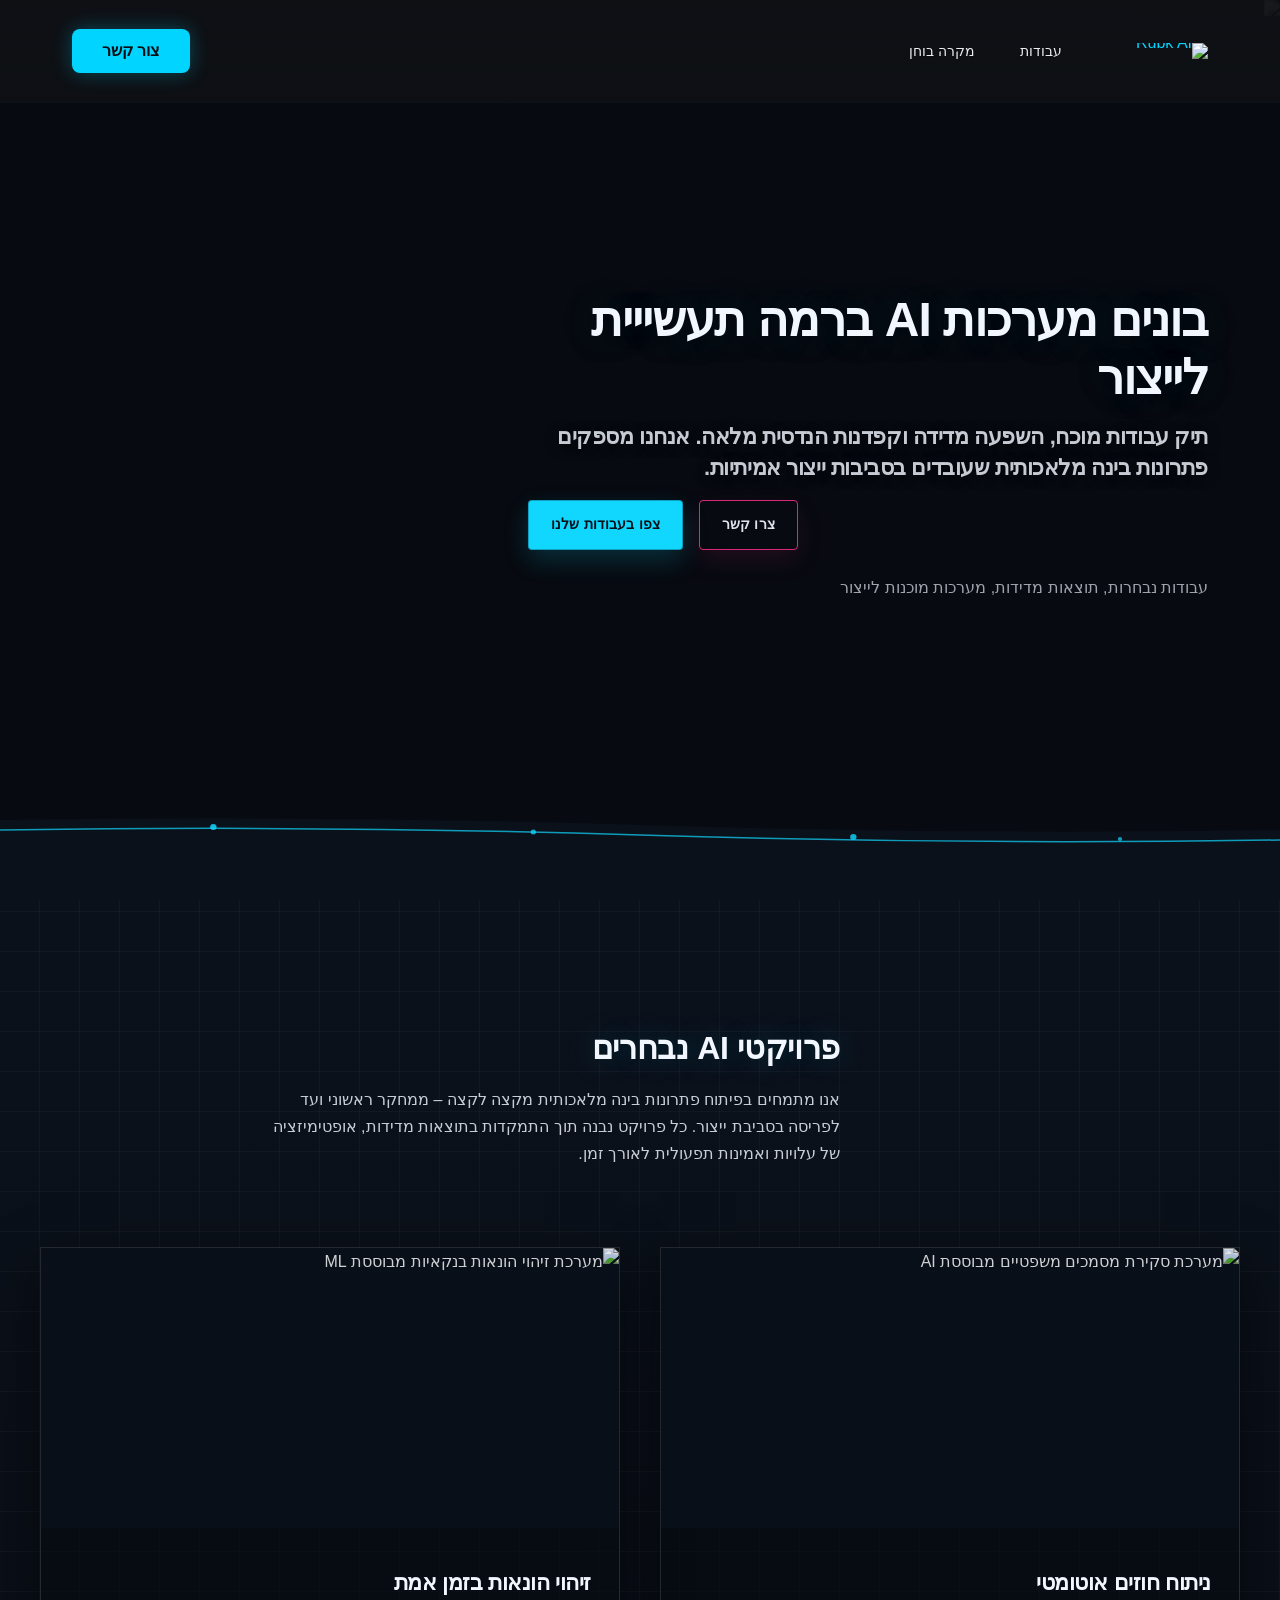
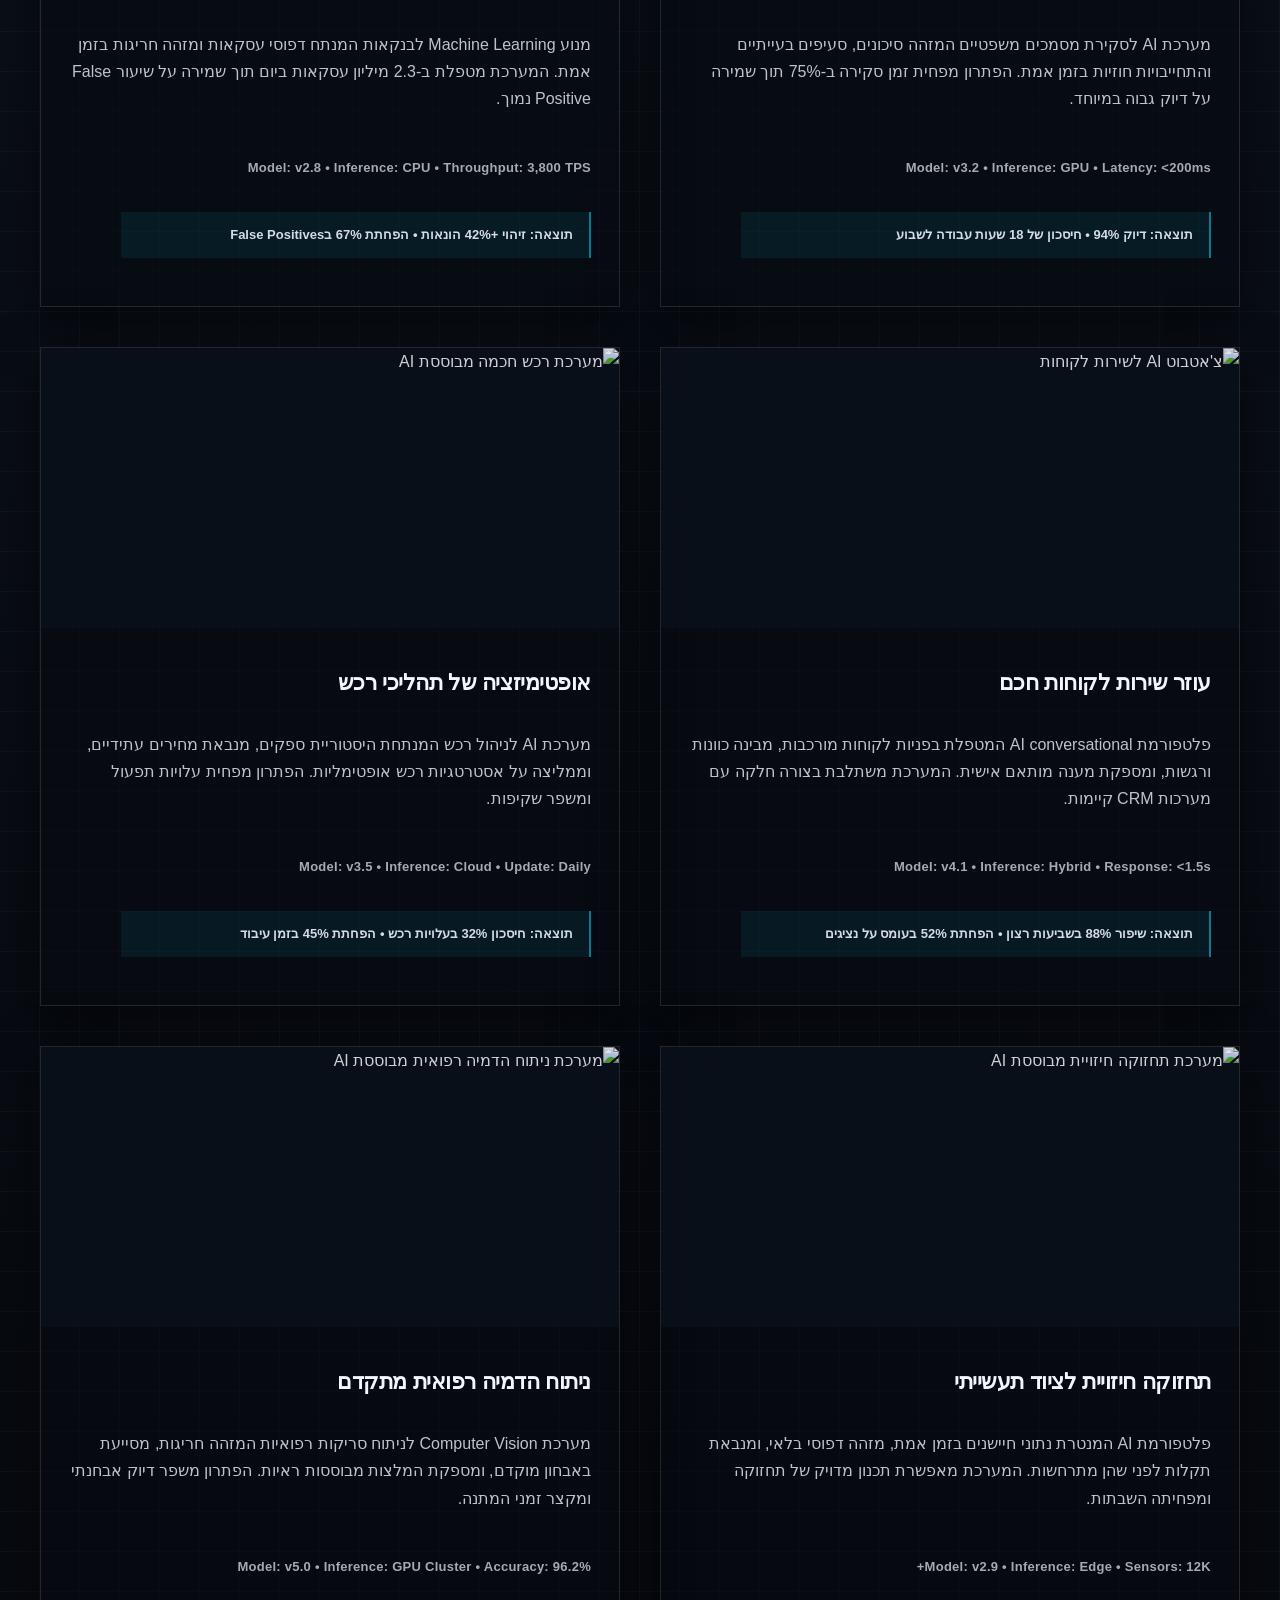
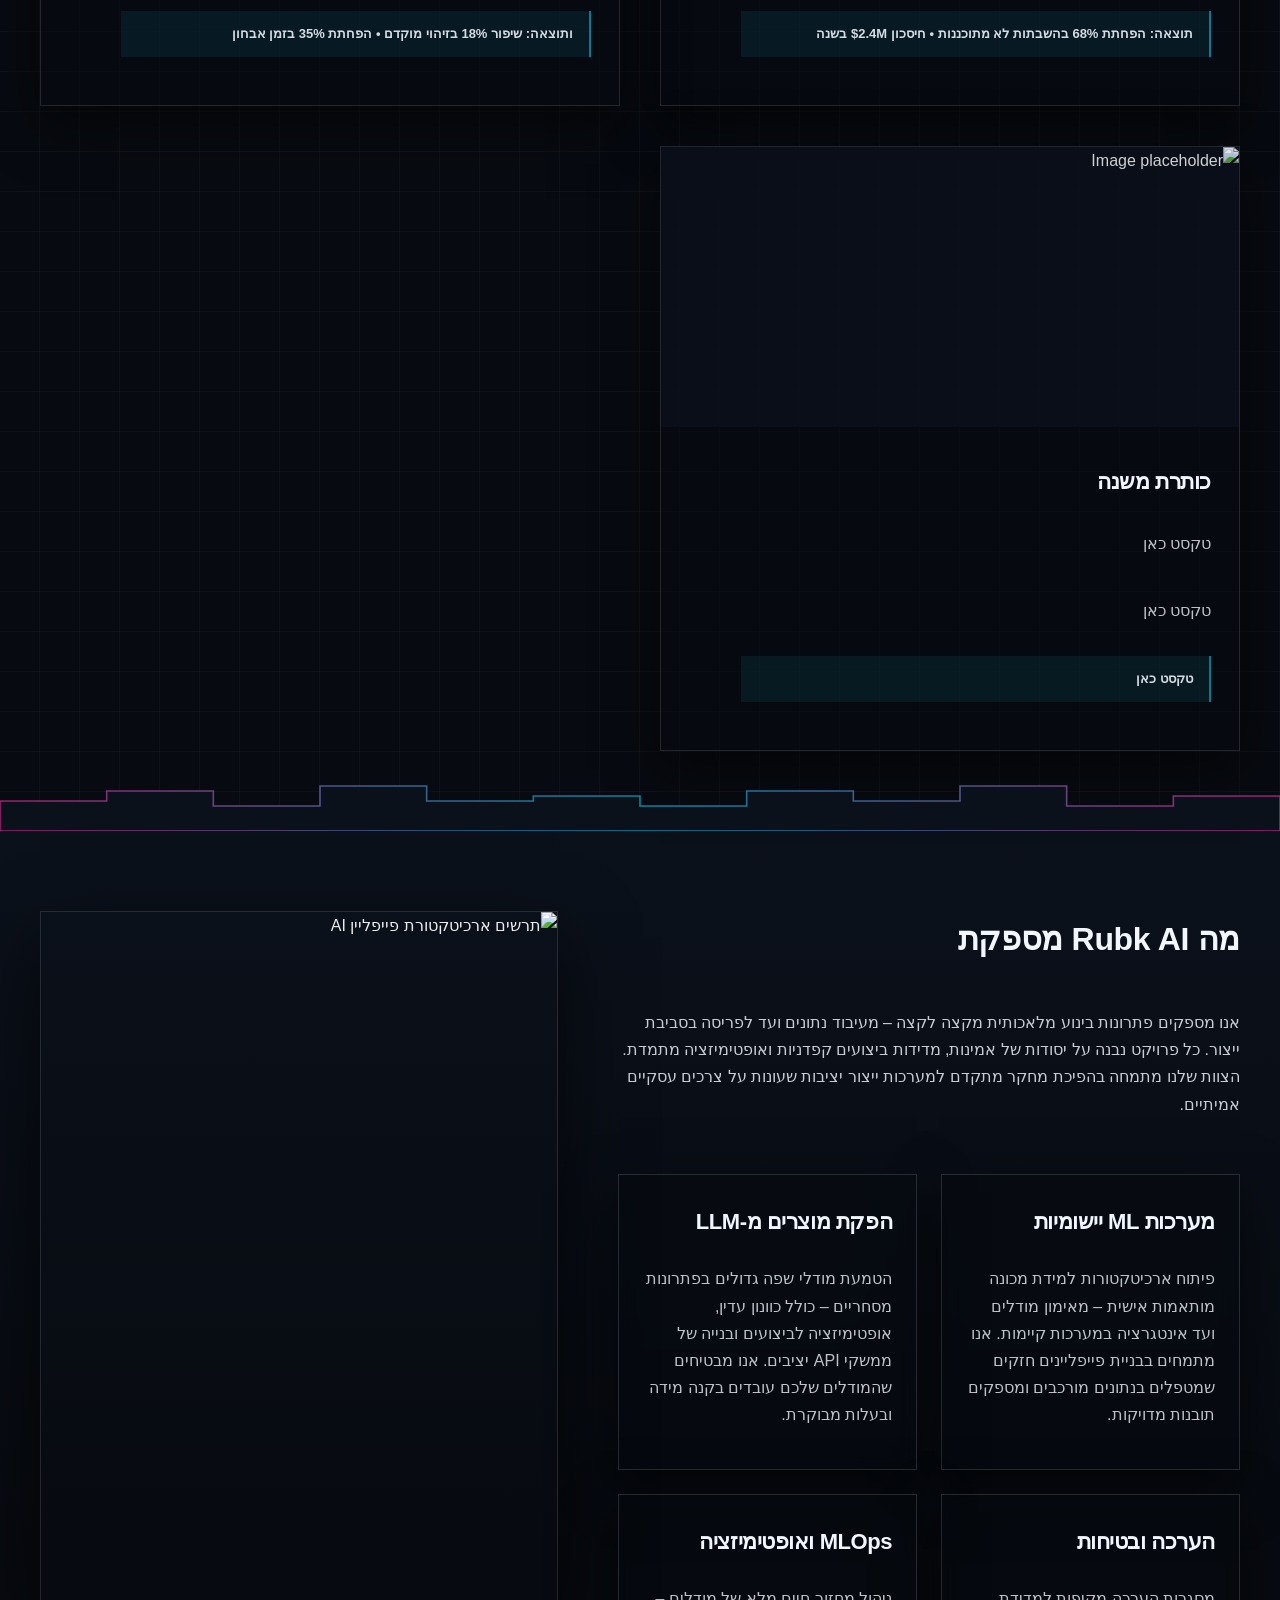
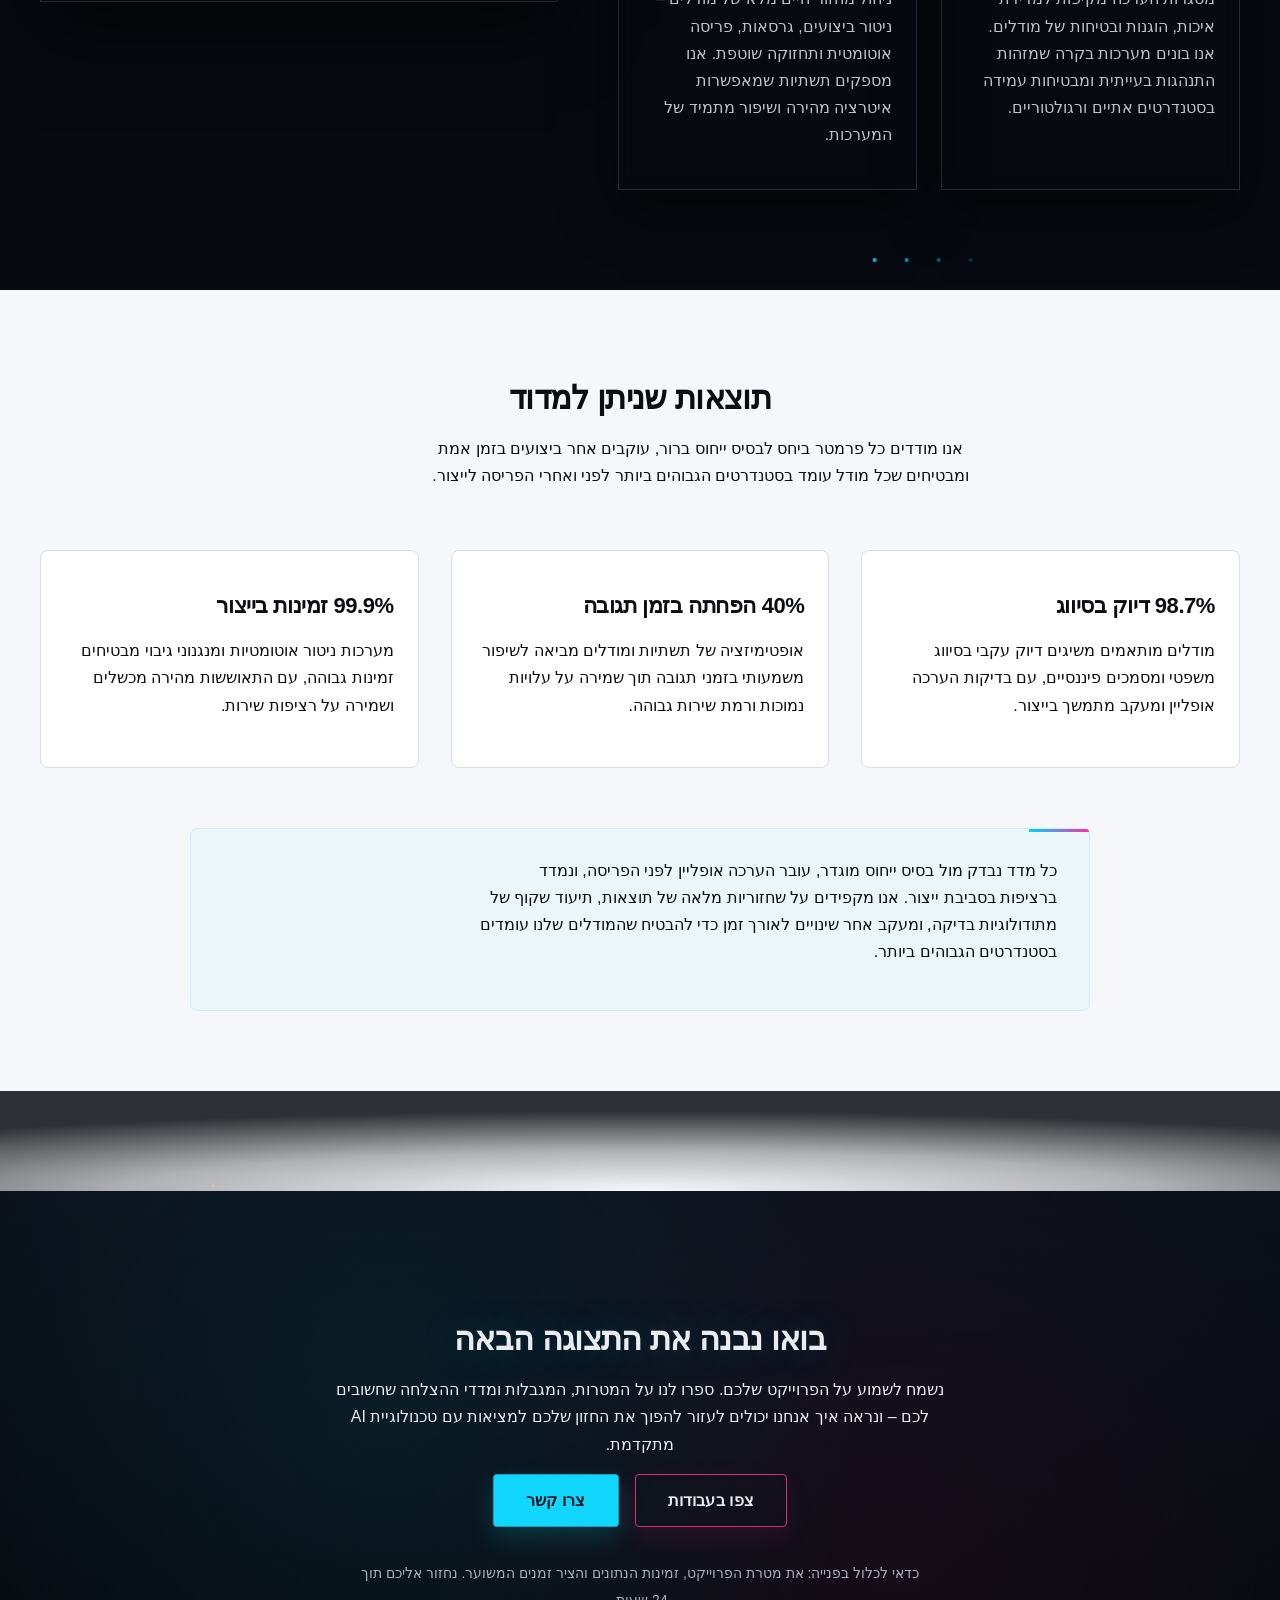
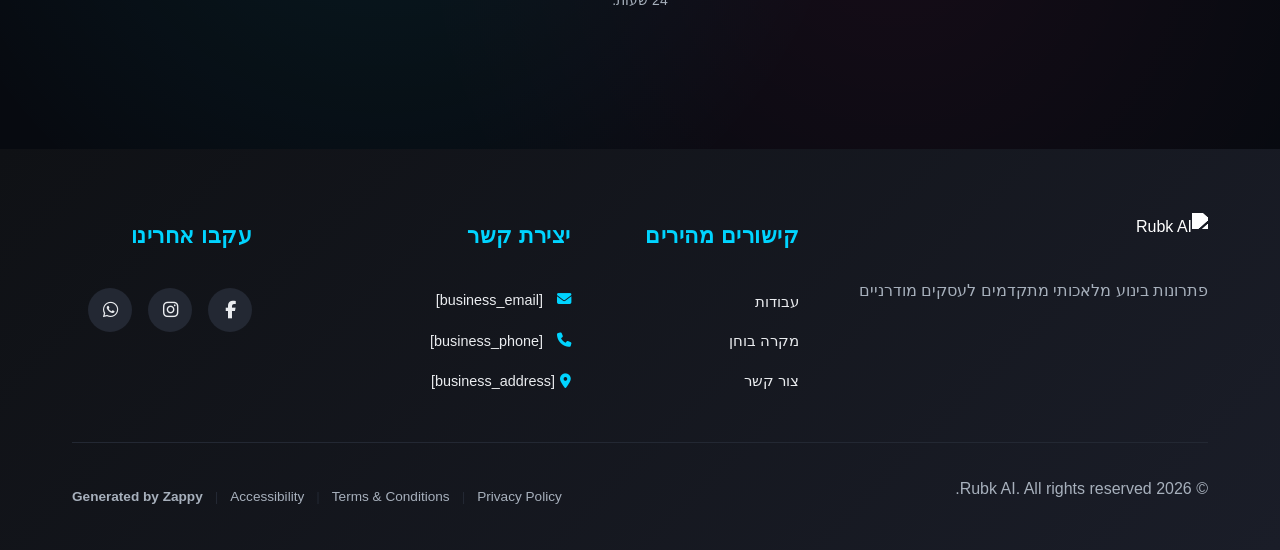
==== commit 302feba9: "Background sync: Progressive GitHub Sync" ====
--- a/public/index.html
+++ b/public/index.html
@@ -1 +1 @@
-<!doctype html><html dir="rtl" lang="he"><head><meta charset="UTF-8"><meta content="width=device-width,initial-scale=1" name="viewport"><meta content="index, follow" name="robots"><title>בינה מלאכותית לסקירת מסמכים משפטיים ושירות לקוחות — Rubk AI</title><meta content="Rubk AI מובילה בפתרונות בינה מלאכותית לסקירת מסמכים משפטיים, שירות לקוחות אוטומטי ומערכות למידת מכונה בבנקאות. גלו את הטכנולוגיה המתקדמת שלנו." name="description"><meta content="artificial intelligence legal document review, artificial intelligence customer service companies, machine learning in banking, בינה מלאכותית, פתרונות AI" name="keywords"><link href="/assets/favicon.ico" rel="icon" type="image/x-icon"><link href="/assets/favicon-16x16.png" rel="icon" type="image/png" sizes="16x16"><link href="/assets/favicon-32x32.png" rel="icon" type="image/png" sizes="32x32"><link href="/assets/favicon-48x48.png" rel="icon" type="image/png" sizes="48x48"><link href="/assets/favicon-192x192.png" rel="icon" type="image/png" sizes="192x192"><link href="/assets/favicon-512x512.png" rel="icon" type="image/png" sizes="512x512"><link href="/assets/apple-touch-icon.png" rel="apple-touch-icon"><script>!function(){"use strict";var t="fe50f8b4-3760-4d78-8c7e-e76a817b6158",e="https://api.zappy5.com/api/analytics/track",a=18e5,n=2592e6,o=!0,i=!0,r=!0;var s=function(){var e="zappy_visitor_"+t,a=null;try{if(a=localStorage.getItem(e)){var o=JSON.parse(a),i=Date.now();if(i-o.created<n)return o.lastSeen=i,localStorage.setItem(e,JSON.stringify(o)),o.id}}catch(t){console.warn("Zappy Analytics: LocalStorage not available")}var r="zv_"+Date.now()+"_"+Math.random().toString(36).substr(2,9);try{localStorage.setItem(e,JSON.stringify({id:r,created:Date.now(),lastSeen:Date.now()}))}catch(t){}return r}(),c=function(){var e="zappy_session_"+t,n=null;try{if(n=sessionStorage.getItem(e)){var o=JSON.parse(n),i=Date.now();if(i-o.timestamp<a)return o.timestamp=i,sessionStorage.setItem(e,JSON.stringify(o)),o.id}}catch(t){console.warn("Zappy Analytics: SessionStorage not available")}var r="zs_"+Date.now()+"_"+Math.random().toString(36).substr(2,9);try{sessionStorage.setItem(e,JSON.stringify({id:r,timestamp:Date.now()}))}catch(t){}return r}();function l(a,n){n=n||{};var o={website_id:t,event_type:a,page_path:window.location.pathname,referrer:document.referrer||"direct",visitor_id:s,session_id:c,metadata:n};if(navigator.sendBeacon){var i=new Blob([JSON.stringify(o)],{type:"application/json"});navigator.sendBeacon(e,i)}else fetch(e,{method:"POST",headers:{"Content-Type":"application/json"},body:JSON.stringify(o),keepalive:!0}).catch(function(t){console.warn("Zappy Analytics: Failed to track event",t)})}o&&l("pageview",{title:document.title,url:window.location.href}),i&&document.addEventListener("click",function(t){var e=t.target;if("BUTTON"===e.tagName||e.closest("button")){var a="BUTTON"===e.tagName?e:e.closest("button");l("click",{element:"button",text:a.textContent.trim().substring(0,100),id:a.id||null,class:a.className||null})}else if("A"===e.tagName||e.closest("a")){var n="A"===e.tagName?e:e.closest("a");l("navigation",{element:"link",text:n.textContent.trim().substring(0,100),href:n.href,external:n.hostname!==window.location.hostname})}},!0),r&&document.addEventListener("submit",function(t){var e=t.target;l("form_submit",{form_id:e.id||null,form_name:e.name||null,form_action:e.action||null,form_method:e.method||"GET"})},!0);var d=Date.now();window.addEventListener("beforeunload",function(){l("page_unload",{time_on_page:Math.floor((Date.now()-d)/1e3),page_path:window.location.pathname})}),window.zappyAnalytics={track:l,getVisitorId:function(){return s},getSessionId:function(){return c}}}()</script><meta content="בינה מלאכותית לסקירת מסמכים משפטיים ושירות לקוחות — Rubk AI" property="og:title"><meta content="Rubk AI מובילה בפתרונות בינה מלאכותית לסקירת מסמכים משפטיים, שירות לקוחות אוטומטי ומערכות למידת מכונה בבנקאות. גלו את הטכנולוגיה המתקדמת שלנו." property="og:description"><meta content="website" property="og:type"><meta content="he_IL" property="og:locale"><meta content="summary_large_image" name="twitter:card"><meta content="בינה מלאכותית לסקירת מסמכים משפטיים ושירות לקוחות — Rubk AI" name="twitter:title"><meta content="Rubk AI מובילה בפתרונות בינה מלאכותית לסקירת מסמכים משפטיים, שירות לקוחות אוטומטי ומערכות למידת מכונה בבנקאות. גלו את הטכנולוגיה המתקדמת שלנו." name="twitter:description"><link href="https://cdnjs.cloudflare.com/ajax/libs/font-awesome/6.4.0/css/all.min.css" rel="stylesheet"><link href="/assets/favicon.ico" rel="icon" type="image/x-icon"><link href="/assets/favicon-16x16.png" rel="icon" type="image/png" sizes="16x16"><link href="/assets/favicon-32x32.png" rel="icon" type="image/png" sizes="32x32"><link href="/assets/favicon-48x48.png" rel="icon" type="image/png" sizes="48x48"><link href="/assets/favicon-192x192.png" rel="icon" type="image/png" sizes="192x192"><link href="/assets/favicon-512x512.png" rel="icon" type="image/png" sizes="512x512"><link href="/assets/apple-touch-icon.png" rel="apple-touch-icon"><link href="https://cdn.jsdelivr.net/npm/vanilla-cookieconsent@3/dist/cookieconsent.css" rel="stylesheet"><script src="https://cdn.jsdelivr.net/npm/vanilla-cookieconsent@3/dist/cookieconsent.umd.js"></script><script src="https://cdn.jsdelivr.net/gh/mickidum/acc_toolbar/acctoolbar/acctoolbar.min.js"></script><link href="/styles.css" rel="stylesheet"><style id="zappy-dropdown-submenu-styles">#navMenu li:has(.sub-menu),.nav-menu li:has(.sub-menu),.navbar li:has(.sub-menu),nav li:has(.sub-menu){position:relative}#navMenu .sub-menu,.nav-menu .sub-menu,.navbar .sub-menu,nav .sub-menu{display:block!important;position:absolute!important;top:100%;left:0;min-width:220px;background:#fff;border-radius:8px;box-shadow:0 8px 25px rgba(0,0,0,.15);padding:8px 0;opacity:0;visibility:hidden;transform:translateY(10px);transition:all .3s ease;z-index:1000;list-style:none;pointer-events:none}#navMenu li:hover>.sub-menu,.nav-menu li:hover>.sub-menu,.navbar li:hover>.sub-menu,nav li:hover>.sub-menu{opacity:1!important;visibility:visible!important;transform:translateY(0)!important;pointer-events:auto!important}.sub-menu li{list-style:none;margin:0;padding:0}.sub-menu a{display:block!important;padding:10px 16px!important;color:#333!important;font-weight:500;text-decoration:none;white-space:nowrap;transition:background-color .2s}.sub-menu a:hover{background-color:#f5f5f5}[dir=rtl] .nav-menu .sub-menu,[dir=rtl] .navbar .sub-menu,[dir=rtl] nav .sub-menu,html[lang=ar] .nav-menu .sub-menu,html[lang=ar] .navbar .sub-menu,html[lang=ar] nav .sub-menu,html[lang=he] .nav-menu .sub-menu,html[lang=he] .navbar .sub-menu,html[lang=he] nav .sub-menu{left:auto!important;right:0!important}.sub-menu:empty,.sub-menu:not(:has(li)),.sub-menu:not(:has(li:not(.zappy-hidden-menu-item))){display:none!important;opacity:0!important;visibility:hidden!important;pointer-events:none!important}li:has(.menu-group-title):hover>.sub-menu{opacity:1!important;visibility:visible!important;transform:translateY(0)!important;pointer-events:auto!important}#navMenu>li>.menu-group-title,.nav-menu>li>.menu-group-title{display:inline-block;padding:.5rem 1rem;cursor:default;user-select:none}@media (max-width:768px){#navMenu .sub-menu,.nav-menu .sub-menu,.navbar .sub-menu,nav .sub-menu{position:static!important;transform:none!important;box-shadow:none!important;background:0 0!important;max-height:0;overflow:hidden;opacity:0;visibility:hidden;transition:max-height .3s ease,opacity .3s ease;padding:0!important;border-radius:0!important}.sub-menu.mobile-expanded{max-height:500px!important;opacity:1!important;visibility:visible!important;padding:8px 0 8px 16px!important}[dir=rtl] .sub-menu.mobile-expanded,html[lang=he] .sub-menu.mobile-expanded{padding:8px 16px 8px 0!important}#navMenu li:hover>.sub-menu,.nav-menu li:hover>.sub-menu,.navbar li:hover>.sub-menu,nav li:hover>.sub-menu{opacity:0;visibility:hidden;pointer-events:none}#navMenu li>.sub-menu.mobile-expanded,.nav-menu li>.sub-menu.mobile-expanded,.navbar li>.sub-menu.mobile-expanded,nav li>.sub-menu.mobile-expanded{opacity:1!important;visibility:visible!important;pointer-events:auto!important}#navMenu li:has(.sub-menu),.nav-menu li:has(.sub-menu),.navbar li:has(.sub-menu),nav li:has(.sub-menu){display:flex!important;flex-wrap:wrap!important;align-items:center!important;position:relative!important;min-height:44px!important}#navMenu li:has(.sub-menu)>a,.nav-menu li:has(.sub-menu)>a,.navbar li:has(.sub-menu)>a,nav li:has(.sub-menu)>a{flex:1!important;min-width:0!important}#navMenu li:has(.sub-menu)>.menu-group-title,.nav-menu li:has(.sub-menu)>.menu-group-title,.navbar li:has(.sub-menu)>.menu-group-title,nav li:has(.sub-menu)>.menu-group-title{flex:1!important;min-width:0!important;padding:0!important;line-height:inherit!important}#navMenu li:has(.sub-menu)>.sub-menu,.nav-menu li:has(.sub-menu)>.sub-menu,.navbar li:has(.sub-menu)>.sub-menu,nav li:has(.sub-menu)>.sub-menu{flex-basis:100%!important;width:100%!important}#navMenu li:has(.sub-menu)>a [class*=arrow],#navMenu li:has(.sub-menu)>a [class*=chevron],.nav-menu li:has(.sub-menu)>a .fa-angle-down,.nav-menu li:has(.sub-menu)>a .fa-chevron-down,.nav-menu li:has(.sub-menu)>a [class*=arrow],.nav-menu li:has(.sub-menu)>a [class*=chevron],nav li:has(.sub-menu)>a [class*=arrow],nav li:has(.sub-menu)>a [class*=chevron]{display:none!important;visibility:hidden!important}.mobile-submenu-toggle{display:flex!important;align-items:center!important;justify-content:center!important;width:44px!important;height:auto!important;background:0 0!important;border:none!important;cursor:pointer!important;color:var(--text-dark)!important;position:static!important;flex-shrink:0!important;align-self:stretch!important;z-index:2!important;padding:0!important;margin:0!important}.mobile-submenu-toggle::after{content:''!important;width:0!important;height:0!important;border-left:6px solid transparent!important;border-right:6px solid transparent!important;border-top:7px solid currentColor!important;transition:transform .3s ease!important}.mobile-submenu-toggle.expanded::after{transform:rotate(180deg)!important}.sub-menu a{padding:10px 0!important;display:block!important;color:var(--text-dark)!important}.navbar .sub-menu li a,.zappy-products-dropdown .sub-menu a,nav.navbar .sub-menu li a{color:var(--text-dark)!important}}@media (min-width:769px){.mobile-submenu-toggle{display:none!important}}</style><style id="zappy-widget-visibility">#mic-access-tool-box,#mic-access-tool-general-button,#mic-init-access-tool #mic-access-tool-box,#mic-init-access-tool #mic-access-tool-general-button,#mic-init-access-tool .mic-access-tool-general-button,._access-icon,._access-menu,.mic-access-tool-box,.mic-access-tool-general-button,div[id*=mic-access-tool-box]{display:none!important;visibility:hidden!important;opacity:0!important;pointer-events:none!important}</style></head><body><nav class="navbar" dir="rtl"><button aria-label="Menu" class="mobile-toggle" id="mobileToggle"><svg viewbox="0 0 24 24" class="hamburger-icon" fill="none" height="24" width="24"><path d="M3 12h18M3 6h18M3 18h18" stroke="currentColor" stroke-width="2" stroke-linecap="round"></path></svg><svg viewbox="0 0 24 24" class="close-icon" fill="none" height="24" width="24" style="display:none"><path d="M18 6L6 18M6 6l12 12" stroke="currentColor" stroke-width="2" stroke-linecap="round"></path></svg></button><button aria-label="Call" class="phone-header-btn"><svg viewbox="0 0 24 24" fill="currentColor" height="20" width="20"><path d="M22 16.92v3a2 2 0 0 1-2.18 2 19.79 19.79 0 0 1-8.63-3.07 19.5 19.5 0 0 1-6-6 19.79 19.79 0 0 1-3.07-8.67A2 2 0 0 1 4.11 2h3a2 2 0 0 1 2 1.72 12.84 12.84 0 0 0 .7 2.81 2 2 0 0 1-.45 2.11L8.09 9.91a16 16 0 0 0 6 6l1.27-1.27a2 2 0 0 1 2.11-.45 12.84 12.84 0 0 0 2.81.7A2 2 0 0 1 22 16.92z"></path></svg></button><div class="nav-container"><div class="nav-brand"><a href="/" class="logo-link"><img alt="Rubk AI" class="logo" src="/assets/rubk-ai-artificial-intelligence-logo.webp"></a></div><ul class="nav-menu" id="navMenu"><li><a href="/work">עבודות</a></li><li><a href="/case-study">מקרה בוחן</a></li></ul><div class="nav-cta-container"><a href="/contact" class="nav-cta-btn">צור קשר</a></div></div></nav><main><section class="index-hero-section" data-layout-spec="בית-hero" data-hero-type="fullscreen-scrim"><div class="index-hero-section__bg-wrapper"><img alt="רקע רשת נוירונים" class="index-hero-section__bg-image" src="/assets/site-index-hero-bg.webp" data-context="Cinematic near-black background with neural network nodes and connections, subtle bokeh light points in electric cyan and magenta, film grain texture overlay, deep space technology aesthetic, abstract AI visualization with glowing data points and interconnected pathways, dark atmospheric lighting with depth, professional tech photography style" data-placeholder="index-hero-bg" height="1080" width="1920" data-hero-bg="true"></div><div class="index-hero-section__scrim" aria-hidden="true"></div><div class="index-hero-section__content"><div class="index-hero-section__content-inner"><h1 class="index-hero-section__headline">בונים מערכות AI ברמה תעשייית לייצור</h1><h3 class="index-hero-section__subtitle">תיק עבודות מוכח, השפעה מדידה וקפדנות הנדסית מלאה. אנחנו מספקים פתרונות בינה מלאכותית שעובדים בסביבות ייצור אמיתיות.</h3><div class="index-hero-section__cta-group"><a href="/work" class="index-hero-section__cta index-hero-section__cta--primary">צפו בעבודות שלנו</a><a href="/contact" class="index-hero-section__cta index-hero-section__cta--secondary">צרו קשר</a></div><p class="index-hero-section__credibility">עבודות נבחרות, תוצאות מדידות, מערכות מוכנות לייצור</p></div></div><div class="index-hero-section__divider-wrapper"><svg viewbox="0 0 1200 120" aria-hidden="true" data-no-icon-edit="true" preserveaspectratio="none" xmlns="http://www.w3.org/2000/svg" class="index-hero-section__divider-svg"><defs><lineargradient id="index-hero-divider-gradient" x1="0%" x2="0%" y1="0%" y2="100%"><stop offset="0%" style="stop-color:rgba(7,10,16,0)"></stop><stop offset="100%" style="stop-color:#070A10;stop-opacity:1"></stop></lineargradient></defs><path d="M0,120 L0,40 Q300,35 600,45 T1200,50 L1200,120 Z" fill="#0B111B"></path><path d="M0,50 Q300,45 600,55 T1200,60" stroke="#11D7FF" stroke-width="1.5" fill="#0B111B" opacity="0.7"></path><circle cx="200" cy="47" fill="#11D7FF" opacity="0.85" r="3"></circle><circle cx="500" cy="52" fill="#11D7FF" opacity="0.75" r="2.5"></circle><circle cx="800" cy="57" fill="#11D7FF" opacity="0.8" r="3"></circle><circle cx="1050" cy="59" fill="#11D7FF" opacity="0.7" r="2"></circle></svg></div></section><section class="index-portfolio-section" data-layout-spec="בית-portfolio"><div class="index-portfolio-container"><div class="index-portfolio-intro"><h2>פרויקטי AI נבחרים</h2><p>אנו מתמחים בפיתוח פתרונות בינה מלאכותית מקצה לקצה – ממחקר ראשוני ועד לפריסה בסביבת ייצור. כל פרויקט נבנה תוך התמקדות בתוצאות מדידות, אופטימיזציה של עלויות ואמינות תפעולית לאורך זמן.</p></div><div class="index-portfolio-grid zappy-vertical-grid"><article class="index-portfolio-card"><div class="index-portfolio-card-image"><img alt="מערכת סקירת מסמכים משפטיים מבוססת AI" class="zappy-editable-image" src="/assets/site-index-portfolio-image-1.webp" data-context="Dark-themed AI dashboard showing legal document review interface with highlighted clauses, confidence scores, and automated risk assessment visualizations for an artificial intelligence legal document review system" data-placeholder="index-portfolio-image-1" height="400" width="600" data-element-id="img-1772531557892-jnfynyax3" data-element-type="image" data-original-position="static" style="position:relative"></div><div class="index-portfolio-card-content"><h3 class="zappy-editable">ניתוח חוזים אוטומטי</h3><p class="zappy-editable">מערכת AI לסקירת מסמכים משפטיים המזהה סיכונים, סעיפים בעייתיים והתחייבויות חוזיות בזמן אמת. הפתרון מפחית זמן סקירה ב-75% תוך שמירה על דיוק גבוה במיוחד.</p><p class="zappy-editable index-portfolio-card-tech"><span class="index-portfolio-mono">Model: v3.2 • Inference: GPU • Latency: &lt;200ms</span></p><p class="zappy-editable index-portfolio-card-metric">תוצאה: דיוק 94% • חיסכון של 18 שעות עבודה לשבוע</p></div></article><article class="index-portfolio-card"><div class="index-portfolio-card-image"><img alt="מערכת זיהוי הונאות בנקאיות מבוססת ML" class="zappy-editable-image" src="/assets/site-index-portfolio-image-2.webp" data-context="Modern banking AI interface showing fraud detection dashboard with transaction flow visualization, anomaly alerts, and real-time risk scoring for machine learning in banking applications" data-placeholder="index-portfolio-image-2" height="400" width="600" data-element-id="img-1772531557892-bvvy3q27s" data-element-type="image" data-original-position="static" style="position:relative"></div><div class="index-portfolio-card-content"><h3 class="zappy-editable">זיהוי הונאות בזמן אמת</h3><p class="zappy-editable">מנוע Machine Learning לבנקאות המנתח דפוסי עסקאות ומזהה חריגות בזמן אמת. המערכת מטפלת ב-2.3 מיליון עסקאות ביום תוך שמירה על שיעור False Positive נמוך.</p><p class="zappy-editable index-portfolio-card-tech"><span class="index-portfolio-mono">Model: v2.8 • Inference: CPU • Throughput: 3,800 TPS</span></p><p class="zappy-editable index-portfolio-card-metric">תוצאה: זיהוי +42% הונאות • הפחתת 67% בFalse Positives</p></div></article><article class="index-portfolio-card"><div class="index-portfolio-card-image"><img alt="צ'אטבוט AI לשירות לקוחות" class="zappy-editable-image" src="/assets/site-index-portfolio-image-3.webp" data-context="Sleek customer service AI chatbot interface showing conversation flow, sentiment analysis indicators, and automated response suggestions for artificial intelligence customer service companies" data-placeholder="index-portfolio-image-3" height="400" width="600" data-element-id="img-1772531557892-78seadx4y" data-element-type="image" data-original-position="static" style="position:relative"></div><div class="index-portfolio-card-content"><h3 class="zappy-editable">עוזר שירות לקוחות חכם</h3><p class="zappy-editable">פלטפורמת AI conversational המטפלת בפניות לקוחות מורכבות, מבינה כוונות ורגשות, ומספקת מענה מותאם אישית. המערכת משתלבת בצורה חלקה עם מערכות CRM קיימות.</p><p class="zappy-editable index-portfolio-card-tech"><span class="index-portfolio-mono">Model: v4.1 • Inference: Hybrid • Response: &lt;1.5s</span></p><p class="zappy-editable index-portfolio-card-metric">תוצאה: שיפור 88% בשביעות רצון • הפחתת 52% בעומס על נציגים</p></div></article><article class="index-portfolio-card"><div class="index-portfolio-card-image"><img alt="מערכת רכש חכמה מבוססת AI" class="zappy-editable-image" src="/assets/site-index-portfolio-image-4.webp" data-context="Professional procurement AI dashboard showing supplier evaluation metrics, cost optimization graphs, and automated purchase order recommendations for procurement ai systems" data-placeholder="index-portfolio-image-4" height="400" width="600" data-element-id="img-1772531557892-r1a0ozl5b" data-element-type="image" data-original-position="static" style="position:relative"></div><div class="index-portfolio-card-content"><h3 class="zappy-editable">אופטימיזציה של תהליכי רכש</h3><p class="zappy-editable">מערכת AI לניהול רכש המנתחת היסטוריית ספקים, מנבאת מחירים עתידיים, וממליצה על אסטרטגיות רכש אופטימליות. הפתרון מפחית עלויות תפעול ומשפר שקיפות.</p><p class="zappy-editable index-portfolio-card-tech"><span class="index-portfolio-mono">Model: v3.5 • Inference: Cloud • Update: Daily</span></p><p class="zappy-editable index-portfolio-card-metric">תוצאה: חיסכון 32% בעלויות רכש • הפחתת 45% בזמן עיבוד</p></div></article><article class="index-portfolio-card"><div class="index-portfolio-card-image"><img alt="מערכת תחזוקה חיזויית מבוססת AI" class="zappy-editable-image" src="/assets/site-index-portfolio-image-5.webp" data-context="Advanced predictive maintenance AI system showing industrial equipment monitoring, failure prediction graphs, and maintenance scheduling interface with IoT sensor data visualization" data-placeholder="index-portfolio-image-5" height="400" width="600" data-element-id="img-1772531557892-1qofx3n95" data-element-type="image" data-original-position="static" style="position:relative"></div><div class="index-portfolio-card-content"><h3 class="zappy-editable">תחזוקה חיזויית לציוד תעשייתי</h3><p class="zappy-editable">פלטפורמת AI המנטרת נתוני חיישנים בזמן אמת, מזהה דפוסי בלאי, ומנבאת תקלות לפני שהן מתרחשות. המערכת מאפשרת תכנון מדויק של תחזוקה ומפחיתה השבתות.</p><p class="zappy-editable index-portfolio-card-tech"><span class="index-portfolio-mono">Model: v2.9 • Inference: Edge • Sensors: 12K+</span></p><p class="zappy-editable index-portfolio-card-metric">תוצאה: הפחתת 68% בהשבתות לא מתוכננות • חיסכון $2.4M בשנה</p></div></article><article class="index-portfolio-card"><div class="index-portfolio-card-image"><img alt="מערכת ניתוח הדמיה רפואית מבוססת AI" class="zappy-editable-image" src="/assets/site-index-portfolio-image-6.webp" data-context="Sophisticated medical imaging AI system showing diagnostic analysis interface with highlighted anomalies, confidence scores, and comparative scan visualizations for healthcare diagnostics" data-placeholder="index-portfolio-image-6" height="400" width="600" data-element-id="img-1772531557893-dtz5ocyh9" data-element-type="image" data-original-position="static" style="position:relative"></div><div class="index-portfolio-card-content"><h3 class="zappy-editable">ניתוח הדמיה רפואית מתקדם</h3><p class="zappy-editable">מערכת Computer Vision לניתוח סריקות רפואיות המזהה חריגות, מסייעת באבחון מוקדם, ומספקת המלצות מבוססות ראיות. הפתרון משפר דיוק אבחנתי ומקצר זמני המתנה.</p><p class="zappy-editable index-portfolio-card-tech"><span class="index-portfolio-mono">Model: v5.0 • Inference: GPU Cluster • Accuracy: 96.2%</span></p><p class="zappy-editable index-portfolio-card-metric">ותוצאה: שיפור 18% בזיהוי מוקדם • הפחתת 35% בזמן אבחון</p></div></article><article class="index-portfolio-card" style="background-color:rgba(7,10,16,.65)!important"><div class="index-portfolio-card-image"><img alt="Image placeholder" class="zappy-editable-image" src="data:image/svg+xml,%3Csvg%20xmlns%3D%22http%3A%2F%2Fwww.w3.org%2F2000%2Fsvg%22%20width%3D%22270%22%20height%3D%22266%22%20viewBox%3D%220%200%20270%20266%22%20fill%3D%22none%22%3E%3Cpath%20d%3D%22M115%2073C115%2084.598%20105.598%2094%2094%2094C82.402%2094%2073%2084.598%2073%2073C73%2061.402%2082.402%2052%2094%2052C105.598%2052%20115%2061.402%20115%2073Z%22%20fill%3D%22%23FFE8F4%22%2F%3E%3Cpath%20d%3D%22M4.5%20235C2.25042%20231.063%202.01053%20216.93%202.35599%20205.349C2.59334%20197.392%206.19874%20189.976%2012.1921%20184.737C34.3466%20165.372%2068.7703%20138.141%2076.9999%20129.5C86.9999%20119%20104%20123.5%20107.5%20124.5C109.185%20124.981%20120.247%20136.288%20129.009%20143.476C135.689%20148.955%20140.868%20143.211%20146.448%20136.617C159.454%20121.247%20187.782%2096.0545%20198%2093.5C210.889%2090.2778%20217.5%2090.9999%20228.5%2095.4999C235.27%2098.2695%20249.577%20114.041%20259.991%20125.875C265.161%20131.75%20268%20139.322%20268%20147.148V220.058C268%20223.986%20267.23%20227.868%20266.156%20231.646C265.513%20233.91%20264.884%20236.505%20264.5%20239C264.185%20241.05%20262.461%20243.684%20260.192%20246.359C253.873%20253.808%20244.786%20260.84%20235.341%20263.333C234.808%20263.474%20234.284%20263.608%20233.775%20263.735C231.605%20264.276%20229.373%20264.504%20227.137%20264.512L87.9999%20265C73.4999%20265.667%2041.5999%20266%2029.9999%20262C15.4999%20257%208.5%20242%204.5%20235Z%22%20fill%3D%22%23FFE8F4%22%2F%3E%3Cpath%20fill-rule%3D%22evenodd%22%20clip-rule%3D%22evenodd%22%20d%3D%22M94.665%20100.842C95.847%20100.93%2096.7363%20101.946%2096.6768%20103.123L96.6777%20111.412C96.6823%20111.503%2096.6826%20111.593%2096.6758%20111.684C96.5864%20112.883%2095.5421%20113.782%2094.3428%20113.693C93.1608%20113.605%2092.271%20112.59%2092.3311%20111.412L92.3301%20103.123C92.3255%20103.033%2092.3252%20102.942%2092.332%20102.852C92.4216%20101.653%2093.4659%20100.753%2094.665%20100.842ZM94.9082%20101.592C94.9538%20101.605%2094.9984%20101.62%2095.042%20101.637C94.9534%20101.602%2094.8601%20101.576%2094.7637%20101.559L94.9082%20101.592Z%22%20fill%3D%22%23FF0083%22%2F%3E%3Cpath%20fill-rule%3D%22evenodd%22%20clip-rule%3D%22evenodd%22%20d%3D%22M108.717%2097.1475C109.752%2096.5455%20111.08%2096.8973%20111.683%2097.9326L111.684%2097.9346L115.833%20105.111C115.839%20105.121%20115.844%20105.131%20115.845%20105.133C116.432%20106.169%20116.074%20107.486%20115.04%20108.082C114.004%20108.679%20112.68%20108.325%20112.08%20107.29L107.932%20100.114L107.83%2099.917C107.376%2098.9154%20107.746%2097.7122%20108.717%2097.1475ZM112.762%20107.058C112.763%20107.059%20112.764%20107.061%20112.766%20107.062C112.737%20107.023%20112.71%20106.982%20112.686%20106.939L112.762%20107.058ZM108.724%2098.0293C108.718%2098.0354%20108.713%2098.0416%20108.707%2098.0479C108.721%2098.0318%20108.736%2098.0164%20108.751%2098.001C108.742%2098.0104%20108.732%2098.0196%20108.724%2098.0293Z%22%20fill%3D%22%23FF0083%22%2F%3E%3Cpath%20fill-rule%3D%22evenodd%22%20clip-rule%3D%22evenodd%22%20d%3D%22M77.3164%2097.9326C77.9188%2096.897%2079.2475%2096.5454%2080.2832%2097.1475C81.319%2097.7498%2081.6695%2099.0783%2081.0674%20100.114L76.9199%20107.29L76.9189%20107.291C76.3166%20108.327%2074.9889%20108.678%2073.9531%20108.076C72.9174%20107.474%2072.566%20106.146%2073.168%20105.11L77.3154%2097.9346L77.3164%2097.9326Z%22%20fill%3D%22%23FF0083%22%2F%3E%3Cpath%20fill-rule%3D%22evenodd%22%20clip-rule%3D%22evenodd%22%20d%3D%22M94.5059%2050.1152C106.869%2050.1169%20116.889%2060.141%20116.888%2072.5039C116.886%2084.8665%20106.863%2094.8862%2094.5%2094.8848C88.5635%2094.8921%2082.8683%2092.5341%2078.6758%2088.3311C74.4764%2084.1322%2072.1163%2078.4357%2072.1172%2072.4971C72.1192%2060.1344%2082.1432%2050.1137%2094.5059%2050.1152ZM107.254%2059.7705C100.21%2052.7264%2088.7893%2052.7263%2081.7451%2059.7705L81.1846%2060.3291C78.1473%2063.6427%2076.4556%2067.9844%2076.4619%2072.499V72.501C76.4557%2077.2929%2078.3566%2081.8907%2081.7451%2085.2793C88.7893%2092.3234%20100.21%2092.3233%20107.254%2085.2793C114.298%2078.2351%20114.298%2066.8147%20107.254%2059.7705ZM81.1777%2089.6123C81.3179%2089.7217%2081.4589%2089.8298%2081.6016%2089.9355L81.0371%2089.5C81.0842%2089.5372%2081.1305%2089.5754%2081.1777%2089.6123ZM80.7607%2089.2793C80.81%2089.3197%2080.8605%2089.3585%2080.9102%2089.3984C80.7219%2089.2467%2080.535%2089.0929%2080.3516%2088.9346L80.7607%2089.2793ZM116.159%2073.6191C116.147%2073.8542%20116.13%2074.0882%20116.11%2074.3213C116.13%2074.084%20116.148%2073.8458%20116.16%2073.6064L116.159%2073.6191ZM112.466%2067.1904C112.509%2067.3352%20112.55%2067.4804%20112.589%2067.626C112.628%2067.7714%20112.665%2067.9173%20112.701%2068.0635C112.63%2067.7706%20112.552%2067.4802%20112.466%2067.1904ZM111.094%2063.8115C111.165%2063.9473%20111.235%2064.0836%20111.303%2064.2207C111.167%2063.9461%20111.024%2063.6743%20110.874%2063.4053L111.094%2063.8115ZM80.9248%2059.583C80.7106%2059.8074%2080.5026%2060.0367%2080.3008%2060.2705L80.6084%2059.9238C80.7123%2059.8094%2080.8178%2059.6951%2080.9248%2059.583ZM101.972%2055.3359C102.112%2055.3967%20102.251%2055.4591%20102.39%2055.5234L101.972%2055.3359C101.832%2055.2751%20101.692%2055.2164%20101.551%2055.1592L101.972%2055.3359Z%22%20fill%3D%22%23FF0083%22%2F%3E%3Cpath%20fill-rule%3D%22evenodd%22%20clip-rule%3D%22evenodd%22%20d%3D%22M119.147%2086.7246C119.75%2085.6889%20121.079%2085.3376%20122.114%2085.9395L129.29%2090.0879L129.291%2090.0889C130.327%2090.6912%20130.678%2092.0187%20130.076%2093.0547C129.474%2094.0902%20128.147%2094.4413%20127.111%2093.8398L119.935%2089.6924L119.933%2089.6914C118.897%2089.089%20118.545%2087.7603%20119.147%2086.7246ZM127.587%2093.3008C127.633%2093.3219%20127.68%2093.3394%20127.727%2093.3555C127.636%2093.3246%20127.548%2093.2851%20127.462%2093.2354L127.587%2093.3008ZM120.167%2089.0098C120.205%2089.0368%20120.244%2089.0621%20120.285%2089.0859L120.159%2089.0039L120.167%2089.0098Z%22%20fill%3D%22%23FF0083%22%2F%3E%3Cpath%20d%3D%22M67.083%2085.8301C68.0844%2085.3765%2069.2868%2085.7461%2069.8516%2086.7168C70.4539%2087.7527%2070.1021%2089.0811%2069.0664%2089.6836L69.0654%2089.6846L61.8887%2093.8311L61.8896%2093.832C60.8539%2094.4341%2059.5251%2094.0827%2058.9229%2093.0469C58.3211%2092.0113%2058.6727%2090.6834%2059.708%2090.0811L59.71%2090.0801L66.8857%2085.9316L67.083%2085.8301Z%22%20fill%3D%22%23FF0083%22%2F%3E%3Cpath%20fill-rule%3D%22evenodd%22%20clip-rule%3D%22evenodd%22%20d%3D%22M64.1475%2070.332C65.347%2070.4209%2066.2462%2071.4657%2066.1572%2072.665C66.0694%2073.8471%2065.0538%2074.7368%2063.876%2074.6768L55.5615%2074.6777L55.5352%2074.6758C54.4596%2074.5958%2053.6043%2073.7403%2053.5244%2072.665C53.4355%2071.4659%2054.336%2070.4213%2055.5352%2070.332L55.5615%2070.3301H63.876C63.9664%2070.3255%2064.0572%2070.3253%2064.1475%2070.332Z%22%20fill%3D%22%23FF0083%22%2F%3E%3Cpath%20fill-rule%3D%22evenodd%22%20clip-rule%3D%22evenodd%22%20d%3D%22M133.465%2070.3242C134.54%2070.4042%20135.395%2071.2598%20135.475%2072.335L135.48%2072.5576C135.451%2073.661%20134.589%2074.5845%20133.465%2074.668L133.438%2074.6699H125.124C125.087%2074.6718%20125.05%2074.6738%20125.014%2074.6738L124.853%2074.668C123.653%2074.5786%20122.754%2073.5344%20122.843%2072.335C122.925%2071.2271%20123.822%2070.3754%20124.904%2070.3223H133.438L133.465%2070.3242ZM123.54%2072.3867C123.532%2072.5013%20123.537%2072.6138%20123.554%2072.7227L123.541%2072.6123C123.535%2072.5383%20123.534%2072.463%20123.54%2072.3867Z%22%20fill%3D%22%23FF0083%22%2F%3E%3Cpath%20fill-rule%3D%22evenodd%22%20clip-rule%3D%22evenodd%22%20d%3D%22M58.9229%2051.9521C59.5251%2050.9164%2060.8539%2050.5651%2061.8896%2051.167L69.0654%2055.3154L69.0664%2055.3164C70.1023%2055.9187%2070.4537%2057.2463%2069.8516%2058.2822C69.2494%2059.3177%2067.9224%2059.6688%2066.8867%2059.0674L59.71%2054.9199L59.708%2054.9189C58.6725%2054.3165%2058.3208%2052.9878%2058.9229%2051.9521ZM67.3623%2058.5283C67.4081%2058.5494%2067.455%2058.567%2067.502%2058.583C67.4117%2058.5521%2067.3229%2058.5126%2067.2373%2058.4629L67.3623%2058.5283Z%22%20fill%3D%22%23FF0083%22%2F%3E%3Cpath%20fill-rule%3D%22evenodd%22%20clip-rule%3D%22evenodd%22%20d%3D%22M127.308%2051.0654C128.309%2050.6119%20129.511%2050.9814%20130.076%2051.9521C130.678%2052.9881%20130.327%2054.3165%20129.291%2054.9189L129.29%2054.9199L122.113%2059.0664L122.114%2059.0674C121.078%2059.6695%20119.75%2059.3181%20119.147%2058.2822C118.546%2057.2467%20118.897%2055.9188%20119.933%2055.3164L119.935%2055.3154L127.11%2051.167L127.308%2051.0654ZM121.629%2058.5312C121.538%2058.5723%20121.446%2058.6035%20121.352%2058.625C121.399%2058.6142%20121.446%2058.6016%20121.492%2058.5859C121.538%2058.5704%20121.584%2058.5516%20121.629%2058.5312Z%22%20fill%3D%22%23FF0083%22%2F%3E%3Cpath%20fill-rule%3D%22evenodd%22%20clip-rule%3D%22evenodd%22%20d%3D%22M112.129%2037.708C112.731%2036.6723%20114.06%2036.321%20115.096%2036.9229C116.132%2037.5252%20116.483%2038.8537%20115.881%2039.8896L111.733%2047.0654C111.732%2047.068%20111.731%2047.0704%20111.729%2047.0723C111.727%2047.0759%20111.725%2047.0801%20111.725%2047.0801L111.724%2047.0811C111.724%2047.0811%20111.726%2047.0781%20111.728%2047.0752C111.124%2048.1101%20109.796%2048.4589%20108.761%2047.8555L108.755%2047.8516C107.724%2047.246%20107.376%2045.9194%20107.979%2044.8867L112.129%2037.71V37.708ZM109.113%2047.251L109.247%2047.3193C109.202%2047.2989%20109.157%2047.2763%20109.113%2047.251Z%22%20fill%3D%22%23FF0083%22%2F%3E%3Cpath%20fill-rule%3D%22evenodd%22%20clip-rule%3D%22evenodd%22%20d%3D%22M73.9531%2036.9229C74.9887%2036.3211%2076.3166%2036.6726%2076.9189%2037.708L76.9199%2037.7109L81.0596%2044.8857L81.1611%2045.083C81.615%2046.0847%2081.2453%2047.2868%2080.2744%2047.8516C79.2386%2048.4536%2077.9109%2048.1022%2077.3086%2047.0664L77.3066%2047.0645L73.168%2039.8896L73.0654%2039.6924C72.6118%2038.6909%2072.9822%2037.4875%2073.9531%2036.9229ZM73.7725%2039.5381C73.7536%2039.5056%2073.7369%2039.4727%2073.7207%2039.4395L73.7725%2039.5381Z%22%20fill%3D%22%23FF0083%22%2F%3E%3Cpath%20d%3D%22M94.665%2031.3057C95.847%2031.3935%2096.7362%2032.4096%2096.6768%2033.5869L96.6777%2041.8682C96.6777%2043.0709%2095.7027%2044.0459%2094.5%2044.0459H94.4961C93.303%2044.0392%2092.3367%2043.073%2092.3301%2041.8799V33.5869C92.3255%2033.4966%2092.3252%2033.4057%2092.332%2033.3154C92.4216%2032.1168%2093.466%2031.2168%2094.665%2031.3057Z%22%20fill%3D%22%23FF0083%22%2F%3E%3Cpath%20fill-rule%3D%22evenodd%22%20clip-rule%3D%22evenodd%22%20d%3D%22M225%200C249.853%200%20270%2020.1472%20270%2045V220C270%20244.853%20249.853%20265%20225%20265H45C20.1472%20265%200%20244.853%200%20220V45C0%2020.1472%2020.1472%200%2045%200H225ZM100.02%20124.313C95.9754%20123.583%2091.7098%20124.111%2085.6094%20126.063C84.4544%20126.433%2082.6351%20127.4%2080.1855%20129.005C77.7793%20130.582%2074.9002%20132.682%2071.6621%20135.197C65.1882%20140.226%2057.3624%20146.846%2049.1553%20154.094C33.0169%20168.345%2015.484%20184.953%204%20196.485V220C4%20242.644%2022.3563%20261%2045%20261H225C233.621%20261%20241.618%20258.337%20248.22%20253.792C227.465%20234.295%20196.569%20205.427%20169.532%20180.504C155.703%20167.756%20142.89%20156.044%20132.961%20147.147C127.996%20142.698%20123.759%20138.96%20120.481%20136.149C117.16%20133.301%20114.925%20131.497%20113.907%20130.833C108.204%20127.113%20104.107%20125.052%20100.02%20124.313ZM45%204C22.3563%204%204%2022.3563%204%2045V190.835C15.4731%20179.459%2031.5827%20164.276%2046.5078%20151.096C54.7445%20143.822%2062.6409%20137.14%2069.209%20132.038C72.4917%20129.488%2075.4641%20127.317%2077.9941%20125.659C80.4806%20124.03%2082.6834%20122.799%2084.3906%20122.253C90.79%20120.205%2095.7748%20119.483%20100.73%20120.378C105.642%20121.265%20110.296%20123.703%20116.093%20127.483C117.375%20128.32%20119.819%20130.312%20123.085%20133.112C126.395%20135.95%20130.656%20139.712%20135.63%20144.169C145.579%20153.085%20158.41%20164.81%20172.243%20177.562C199.503%20202.691%20230.681%20231.824%20251.442%20251.33C260.344%20243.809%20266%20232.566%20266%20220V133.056C262.409%20129.439%20258.232%20124.782%20253.741%20120.025C248.735%20114.723%20243.249%20109.2%20237.425%20104.461C225.674%2094.8994%20213.127%2088.9929%20200.694%2093.5977C192.353%2096.687%20180.183%20105.66%20168.277%20116.147C156.437%20126.577%20145.137%20138.252%20138.562%20146.472L135.438%20143.973C142.196%20135.526%20153.67%20123.683%20165.633%20113.146C177.53%20102.666%20190.194%2093.2214%20199.306%2089.8467C213.872%2084.4519%20227.993%2091.6287%20239.95%20101.358C245.98%20106.265%20251.609%20111.941%20256.649%20117.279C260.071%20120.903%20263.186%20124.327%20266%20127.3V45C266%2022.3563%20247.644%204%20225%204H45Z%22%20fill%3D%22%23FF0083%22%2F%3E%3C%2Fsvg%3E" data-context="Sophisticated medical imaging AI system showing diagnostic analysis interface with highlighted anomalies, confidence scores, and comparative scan visualizations for healthcare diagnostics" data-placeholder="image-placeholder" height="400" width="600" data-element-id="new-grid-img-1772531618011-0-i76ki8jcw" data-element-type="image" data-original-position="static" style="position:relative;cursor:pointer" data-ai-slot="grid-item-image" id="new-grid-img-1772531618011-0-i76ki8jcw"></div><div class="index-portfolio-card-content"><h3 class="zappy-editable" style="cursor:text">כותרת משנה</h3><p class="zappy-editable" style="cursor:text">טקסט כאן</p><p class="zappy-editable index-portfolio-card-tech" style="cursor:text">טקסט כאן</p><p class="zappy-editable index-portfolio-card-metric" style="cursor:text">טקסט כאן</p></div></article></div></div><div class="index-portfolio-divider-wrapper"><svg viewbox="0 0 1200 60" aria-hidden="true" data-no-icon-edit="true" preserveaspectratio="none" xmlns="http://www.w3.org/2000/svg"><defs><lineargradient id="index-portfolio-gradient" x1="0%" x2="100%" y1="0%" y2="0%"><stop offset="0%" style="stop-color:#FF2DAA;stop-opacity:0.6"></stop><stop offset="50%" style="stop-color:#00D4FF;stop-opacity:0.6"></stop><stop offset="100%" style="stop-color:#FF2DAA;stop-opacity:0.6"></stop></lineargradient></defs><path d="M0,60 L0,30 L100,30 L100,20 L200,20 L200,35 L300,35 L300,15 L400,15 L400,30 L500,30 L500,25 L600,25 L600,35 L700,35 L700,20 L800,20 L800,30 L900,30 L900,15 L1000,15 L1000,35 L1100,35 L1100,25 L1200,25 L1200,60 Z" stroke="url(#index-portfolio-gradient)" stroke-width="1.5" fill="#0B111B"></path></svg></div></section><section class="index-capabilities-section" data-layout-spec="בית-capabilities"><div class="index-capabilities-container"><div class="index-capabilities-content-column"><h2 class="index-capabilities-title">מה Rubk AI מספקת</h2><p class="index-capabilities-intro">אנו מספקים פתרונות בינוע מלאכותית מקצה לקצה – מעיבוד נתונים ועד לפריסה בסביבת ייצור. כל פרויקט נבנה על יסודות של אמינות, מדידות ביצועים קפדניות ואופטימיזציה מתמדת. הצוות שלנו מתמחה בהפיכת מחקר מתקדם למערכות ייצור יציבות שעונות על צרכים עסקיים אמיתיים.</p><div class="index-capabilities-grid"><div class="index-capabilities-block"><h3 class="index-capabilities-block-title">מערכות ML יישומיות</h3><p class="index-capabilities-block-text">פיתוח ארכיטקטורות למידת מכונה מותאמות אישית – מאימון מודלים ועד אינטגרציה במערכות קיימות. אנו מתמחים בבניית פייפליינים חזקים שמטפלים בנתונים מורכבים ומספקים תובנות מדויקות.</p></div><div class="index-capabilities-block"><h3 class="index-capabilities-block-title">הפקת מוצרים מ-LLM</h3><p class="index-capabilities-block-text">הטמעת מודלי שפה גדולים בפתרונות מסחריים – כולל כוונון עדין, אופטימיזציה לביצועים ובנייה של ממשקי API יציבים. אנו מבטיחים שהמודלים שלכם עובדים בקנה מידה ובעלות מבוקרת.</p></div><div class="index-capabilities-block"><h3 class="index-capabilities-block-title">הערכה ובטיחות</h3><p class="index-capabilities-block-text">מסגרות הערכה מקיפות למדידת איכות, הוגנות ובטיחות של מודלים. אנו בונים מערכות בקרה שמזהות התנהגות בעייתית ומבטיחות עמידה בסטנדרטים אתיים ורגולטוריים.</p></div><div class="index-capabilities-block"><h3 class="index-capabilities-block-title">MLOps ואופטימיזציה</h3><p class="index-capabilities-block-text">ניהול מחזור חיים מלא של מודלים – ניטור ביצועים, גרסאות, פריסה אוטומטית ותחזוקה שוטפת. אנו מספקים תשתיות שמאפשרות איטרציה מהירה ושיפור מתמיד של המערכות.</p></div></div></div><div class="index-capabilities-image-column"><img alt="תרשים ארכיטקטורת פייפליין AI" class="index-capabilities-image" src="/assets/site-index-capabilities-image-1.webp" data-context="Dark-themed AI pipeline architecture diagram showing data flow through training, evaluation, and deployment stages with glowing neon cyan and magenta connection lines on a near-black background, technical schematic style for artificial intelligence company" data-placeholder="index-capabilities-image-1" height="800" width="600"></div></div><div class="index-capabilities-divider-wrapper"><svg viewbox="0 0 1200 60" aria-hidden="true" data-no-icon-edit="true" preserveaspectratio="none" xmlns="http://www.w3.org/2000/svg" class="index-capabilities-divider-svg"><defs><lineargradient id="index-capabilities-line-gradient" x1="0%" x2="100%" y1="0%" y2="0%"><stop offset="0%" style="stop-color:#11D7FF;stop-opacity:1"></stop><stop offset="100%" style="stop-color:#11D7FF"></stop></lineargradient></defs><line stroke="url(#index-capabilities-line-gradient)" stroke-width="2" x1="0" x2="800" y1="30" y2="30"></line><circle cx="820" cy="30" fill="#11D7FF" opacity="0.8" r="2"></circle><circle cx="850" cy="30" fill="#11D7FF" opacity="0.6" r="2"></circle><circle cx="880" cy="30" fill="#11D7FF" opacity="0.4" r="2"></circle><circle cx="910" cy="30" fill="#11D7FF" opacity="0.2" r="2"></circle></svg></div></section><section class="index-stats-section" data-layout-spec="בית-stats"><div class="index-stats-container"><div class="index-stats-intro"><h2>תוצאות שניתן למדוד</h2><p>אנו מודדים כל פרמטר ביחס לבסיס ייחוס ברור, עוקבים אחר ביצועים בזמן אמת ומבטיחים שכל מודל עומד בסטנדרטים הגבוהים ביותר לפני ואחרי הפריסה לייצור.</p></div><div class="index-stats-grid"><div class="index-stats-card"><h3>98.7% דיוק בסיווג</h3><p>מודלים מותאמים משיגים דיוק עקבי בסיווג משפטי ומסמכים פיננסיים, עם בדיקות הערכה אופליין ומעקב מתמשך בייצור.</p></div><div class="index-stats-card"><h3>40% הפחתה בזמן תגובה</h3><p>אופטימיזציה של תשתיות ומודלים מביאה לשיפור משמעותי בזמני תגובה תוך שמירה על עלויות נמוכות ורמת שירות גבוהה.</p></div><div class="index-stats-card"><h3>99.9% זמינות בייצור</h3><p>מערכות ניטור אוטומטיות ומנגנוני גיבוי מבטיחים זמינות גבוהה, עם התאוששות מהירה מכשלים ושמירה על רציפות שירות.</p></div></div><div class="index-stats-proof"><p>כל מדד נבדק מול בסיס ייחוס מוגדר, עובר הערכה אופליין לפני הפריסה, ונמדד ברציפות בסביבת ייצור. אנו מקפידים על שחזוריות מלאה של תוצאות, תיעוד שקוף של מתודולוגיות בדיקה, ומעקב אחר שינויים לאורך זמן כדי להבטיח שהמודלים שלנו עומדים בסטנדרטים הגבוהים ביותר.</p></div></div><div class="index-stats-divider-wrapper"><svg viewbox="0 0 1200 100" aria-hidden="true" data-no-icon-edit="true" preserveaspectratio="none" xmlns="http://www.w3.org/2000/svg"><defs><radialgradient cx="50%" cy="100%" id="stats-vignette-gradient" r="80%"><stop offset="0%" stop-color="#0B0D12" stop-opacity="0"></stop><stop offset="50%" stop-color="#0B0D12" stop-opacity="0.3"></stop><stop offset="100%" stop-color="#0B0D12" stop-opacity="0.85"></stop></radialgradient></defs><rect fill="url(#stats-vignette-gradient)" height="100" width="1200" x="0" y="0"></rect><circle cx="200" cy="95" fill="#FFD166" opacity="0.4" r="1.5"></circle><circle cx="580" cy="92" fill="#FFD166" opacity="0.3" r="1"></circle><circle cx="950" cy="96" fill="#FFD166" opacity="0.35" r="1.2"></circle></svg></div></section><section class="index-cta-section" data-layout-spec="בית-cta"><div class="index-cta-container"><div class="index-cta-content"><h2 class="index-cta-title">בואו נבנה את התצוגה הבאה</h2><p class="index-cta-description">נשמח לשמוע על הפרוייקט שלכם. ספרו לנו על המטרות, המגבלות ומדדי ההצלחה שחשובים לכם – ונראה איך אנחנו יכולים לעזור להפוך את החזון שלכם למציאות עם טכנולוגיית AI מתקדמת.</p><div class="index-cta-buttons"><a href="/contact" class="index-cta-btn index-cta-btn-primary">צרו קשר</a><a href="/work" class="index-cta-btn index-cta-btn-secondary">צפו בעבודות</a></div><p class="index-cta-note"><small>כדאי לכלול בפנייה: את מטרת הפרוייקט, זמינות הנתונים והציר זמנים המשוער. נחזור אליכם תוך 24 שעות.</small></p></div></div></section></main><footer class="site-footer"><div class="footer-container"><div class="footer-top"><div class="footer-column footer-about"><img alt="Rubk AI" class="logo" src="/assets/rubk-ai-artificial-intelligence-logo.webp"><p class="footer-description">פתרונות בינוע מלאכותי מתקדמים לעסקים מודרניים</p></div><div class="footer-column footer-links"><h3 class="footer-heading">קישורים מהירים</h3><ul class="footer-nav"><li><a href="/work">עבודות</a></li><li><a href="/case-study">מקרה בוחן</a></li><li><a href="/contact">צור קשר</a></li></ul></div><div class="footer-column footer-contact"><h3 class="footer-heading">יצירת קשר</h3><ul class="contact-list"><li><i class="fas fa-envelope"></i><a href="mailto:[business_email]">[business_email]</a></li><li><i class="fas fa-phone"></i><a href="tel:[business_phone]">[business_phone]</a></li><li><a href="/"><i class="fas fa-map-marker-alt"></i><span>[business_address]</span></a></li></ul></div><div class="footer-column footer-social"><h3 class="footer-heading">עקבו אחרינו</h3><div class="social-links"><a href="[facebook_handle]" aria-label="Facebook"><i class="fab fa-facebook-f"></i></a><a href="[instagram_handle]" aria-label="Instagram"><i class="fab fa-instagram"></i></a><a href="[whatsapp_handle]" aria-label="WhatsApp"><i class="fab fa-whatsapp"></i></a></div></div></div><div class="footer-bottom"><div class="footer-bottom-content"><p class="copyright">© 2026 Rubk AI. All rights reserved.</p><div class="footer-legal"><a href="/privacy">Privacy Policy</a><span class="separator">|</span><a href="/terms">Terms &amp; Conditions</a><span class="separator">|</span><a href="/accessibility">Accessibility</a><span class="separator">|</span><a href="https://zappy5.com" class="zappy-attribution" target="_blank">Generated by Zappy</a></div></div></div></div></footer><a href="https://wa.me/[whatsapp_handle]" class="whatsapp-float" aria-label="WhatsApp"><i class="fab fa-whatsapp"></i></a><div data-integration="accessibility:toolbar"></div><script src="/script.js"></script><script id="zappy-mobile-submenu-script">!function(){function e(){if(window.innerWidth>768)return document.querySelectorAll(".mobile-submenu-toggle").forEach(function(e){e.remove()}),void document.querySelectorAll(".sub-menu.mobile-expanded").forEach(function(e){e.classList.remove("mobile-expanded")});document.querySelectorAll(".nav-menu li:has(.sub-menu), nav li:has(.sub-menu), .navbar li:has(.sub-menu), #navMenu li:has(.sub-menu)").forEach(function(e){if(!e.querySelector(".mobile-submenu-toggle")){var t=e.querySelector(".sub-menu"),n=e.querySelector(":scope > a");if(t&&n){var o=document.createElement("button");o.className="mobile-submenu-toggle",o.setAttribute("aria-label","Toggle submenu"),o.setAttribute("type","button"),n.insertAdjacentElement("afterend",o),o.addEventListener("click",function(e){e.preventDefault(),e.stopPropagation(),document.querySelectorAll(".sub-menu.mobile-expanded").forEach(function(e){if(e!==t){e.classList.remove("mobile-expanded");var n=e.parentElement.querySelector(".mobile-submenu-toggle");n&&n.classList.remove("expanded")}}),t.classList.toggle("mobile-expanded"),o.classList.toggle("expanded")})}}})}var t;"loading"===document.readyState?document.addEventListener("DOMContentLoaded",e):e(),window.addEventListener("resize",function(){clearTimeout(t),t=setTimeout(e,250)});var n=new MutationObserver(function(t){t.forEach(function(t){if("attributes"===t.type){var n=t.target;n.classList&&(n.classList.contains("active")||n.classList.contains("open"))&&setTimeout(e,100)}})});setTimeout(function(){document.querySelectorAll(".mobile-menu, .nav-menu, #navMenu, nav").forEach(function(e){n.observe(e,{attributes:!0,attributeFilter:["class","style"]})})},500)}()</script><script id="zappy-navbar-scroll-effect">!function(){var e=document.querySelector("nav.navbar,.navbar:not(.zappy-catalog-menu)"),t=document.querySelector(".zappy-catalog-menu");if(e){var r="rgba(15,17,21,0.85)";e.style.transition="background 0.3s ease,backdrop-filter 0.3s ease,-webkit-backdrop-filter 0.3s ease,box-shadow 0.3s ease",t&&(t.style.transition="background 0.3s ease,backdrop-filter 0.3s ease,-webkit-backdrop-filter 0.3s ease"),window.addEventListener("scroll",a,{passive:!0}),a()}function a(){(window.scrollY||window.pageYOffset)>60?(e.style.background=r,e.style.backdropFilter="blur(12px)",e.style.webkitBackdropFilter="blur(12px)",e.style.boxShadow="0 2px 16px rgba(0,0,0,0.12)",t&&(t.style.background=r,t.style.backdropFilter="blur(12px)",t.style.webkitBackdropFilter="blur(12px)")):(e.style.background="transparent",e.style.backdropFilter="none",e.style.webkitBackdropFilter="none",e.style.boxShadow="none",t&&(t.style.background="transparent",t.style.backdropFilter="none",t.style.webkitBackdropFilter="none"))}}()</script></body></html>+<!doctype html><html dir="rtl" lang="he"><head><meta charset="UTF-8"><meta content="width=device-width,initial-scale=1" name="viewport"><meta content="index, follow" name="robots"><title>בינה מלאכותית לסקירת מסמכים משפטיים ושירות לקוחות — Rubk AI</title><meta content="Rubk AI מובילה בפתרונות בינה מלאכותית לסקירת מסמכים משפטיים, שירות לקוחות אוטומטי ומערכות למידת מכונה בבנקאות. גלו את הטכנולוגיה המתקדמת שלנו." name="description"><meta content="artificial intelligence legal document review, artificial intelligence customer service companies, machine learning in banking, בינה מלאכותית, פתרונות AI" name="keywords"><link href="/assets/favicon.ico" rel="icon" type="image/x-icon"><link href="/assets/favicon-16x16.png" rel="icon" type="image/png" sizes="16x16"><link href="/assets/favicon-32x32.png" rel="icon" type="image/png" sizes="32x32"><link href="/assets/favicon-48x48.png" rel="icon" type="image/png" sizes="48x48"><link href="/assets/favicon-192x192.png" rel="icon" type="image/png" sizes="192x192"><link href="/assets/favicon-512x512.png" rel="icon" type="image/png" sizes="512x512"><link href="/assets/apple-touch-icon.png" rel="apple-touch-icon"><script>!function(){"use strict";var t="fe50f8b4-3760-4d78-8c7e-e76a817b6158",e="https://api.zappy5.com/api/analytics/track",a=18e5,n=2592e6,o=!0,i=!0,r=!0;var s=function(){var e="zappy_visitor_"+t,a=null;try{if(a=localStorage.getItem(e)){var o=JSON.parse(a),i=Date.now();if(i-o.created<n)return o.lastSeen=i,localStorage.setItem(e,JSON.stringify(o)),o.id}}catch(t){console.warn("Zappy Analytics: LocalStorage not available")}var r="zv_"+Date.now()+"_"+Math.random().toString(36).substr(2,9);try{localStorage.setItem(e,JSON.stringify({id:r,created:Date.now(),lastSeen:Date.now()}))}catch(t){}return r}(),c=function(){var e="zappy_session_"+t,n=null;try{if(n=sessionStorage.getItem(e)){var o=JSON.parse(n),i=Date.now();if(i-o.timestamp<a)return o.timestamp=i,sessionStorage.setItem(e,JSON.stringify(o)),o.id}}catch(t){console.warn("Zappy Analytics: SessionStorage not available")}var r="zs_"+Date.now()+"_"+Math.random().toString(36).substr(2,9);try{sessionStorage.setItem(e,JSON.stringify({id:r,timestamp:Date.now()}))}catch(t){}return r}();function l(a,n){n=n||{};var o={website_id:t,event_type:a,page_path:window.location.pathname,referrer:document.referrer||"direct",visitor_id:s,session_id:c,metadata:n};if(navigator.sendBeacon){var i=new Blob([JSON.stringify(o)],{type:"application/json"});navigator.sendBeacon(e,i)}else fetch(e,{method:"POST",headers:{"Content-Type":"application/json"},body:JSON.stringify(o),keepalive:!0}).catch(function(t){console.warn("Zappy Analytics: Failed to track event",t)})}o&&l("pageview",{title:document.title,url:window.location.href}),i&&document.addEventListener("click",function(t){var e=t.target;if("BUTTON"===e.tagName||e.closest("button")){var a="BUTTON"===e.tagName?e:e.closest("button");l("click",{element:"button",text:a.textContent.trim().substring(0,100),id:a.id||null,class:a.className||null})}else if("A"===e.tagName||e.closest("a")){var n="A"===e.tagName?e:e.closest("a");l("navigation",{element:"link",text:n.textContent.trim().substring(0,100),href:n.href,external:n.hostname!==window.location.hostname})}},!0),r&&document.addEventListener("submit",function(t){var e=t.target;l("form_submit",{form_id:e.id||null,form_name:e.name||null,form_action:e.action||null,form_method:e.method||"GET"})},!0);var d=Date.now();window.addEventListener("beforeunload",function(){l("page_unload",{time_on_page:Math.floor((Date.now()-d)/1e3),page_path:window.location.pathname})}),window.zappyAnalytics={track:l,getVisitorId:function(){return s},getSessionId:function(){return c}}}()</script><meta content="בינה מלאכותית לסקירת מסמכים משפטיים ושירות לקוחות — Rubk AI" property="og:title"><meta content="Rubk AI מובילה בפתרונות בינה מלאכותית לסקירת מסמכים משפטיים, שירות לקוחות אוטומטי ומערכות למידת מכונה בבנקאות. גלו את הטכנולוגיה המתקדמת שלנו." property="og:description"><meta content="website" property="og:type"><meta content="he_IL" property="og:locale"><meta content="summary_large_image" name="twitter:card"><meta content="בינה מלאכותית לסקירת מסמכים משפטיים ושירות לקוחות — Rubk AI" name="twitter:title"><meta content="Rubk AI מובילה בפתרונות בינה מלאכותית לסקירת מסמכים משפטיים, שירות לקוחות אוטומטי ומערכות למידת מכונה בבנקאות. גלו את הטכנולוגיה המתקדמת שלנו." name="twitter:description"><link href="https://cdnjs.cloudflare.com/ajax/libs/font-awesome/6.4.0/css/all.min.css" rel="stylesheet"><link href="/assets/favicon.ico" rel="icon" type="image/x-icon"><link href="/assets/favicon-16x16.png" rel="icon" type="image/png" sizes="16x16"><link href="/assets/favicon-32x32.png" rel="icon" type="image/png" sizes="32x32"><link href="/assets/favicon-48x48.png" rel="icon" type="image/png" sizes="48x48"><link href="/assets/favicon-192x192.png" rel="icon" type="image/png" sizes="192x192"><link href="/assets/favicon-512x512.png" rel="icon" type="image/png" sizes="512x512"><link href="/assets/apple-touch-icon.png" rel="apple-touch-icon"><link href="https://cdn.jsdelivr.net/npm/vanilla-cookieconsent@3/dist/cookieconsent.css" rel="stylesheet"><script src="https://cdn.jsdelivr.net/npm/vanilla-cookieconsent@3/dist/cookieconsent.umd.js"></script><script src="https://cdn.jsdelivr.net/gh/mickidum/acc_toolbar/acctoolbar/acctoolbar.min.js"></script><link href="/styles.css" rel="stylesheet"><style id="zappy-dropdown-submenu-styles">#navMenu li:has(.sub-menu),.nav-menu li:has(.sub-menu),.navbar li:has(.sub-menu),nav li:has(.sub-menu){position:relative}#navMenu .sub-menu,.nav-menu .sub-menu,.navbar .sub-menu,nav .sub-menu{display:block!important;position:absolute!important;top:100%;left:0;min-width:220px;background:#fff;border-radius:8px;box-shadow:0 8px 25px rgba(0,0,0,.15);padding:8px 0;opacity:0;visibility:hidden;transform:translateY(10px);transition:all .3s ease;z-index:1000;list-style:none;pointer-events:none}#navMenu li:hover>.sub-menu,.nav-menu li:hover>.sub-menu,.navbar li:hover>.sub-menu,nav li:hover>.sub-menu{opacity:1!important;visibility:visible!important;transform:translateY(0)!important;pointer-events:auto!important}.sub-menu li{list-style:none;margin:0;padding:0}.sub-menu a{display:block!important;padding:10px 16px!important;color:#333!important;font-weight:500;text-decoration:none;white-space:nowrap;transition:background-color .2s}.sub-menu a:hover{background-color:#f5f5f5}[dir=rtl] .nav-menu .sub-menu,[dir=rtl] .navbar .sub-menu,[dir=rtl] nav .sub-menu,html[lang=ar] .nav-menu .sub-menu,html[lang=ar] .navbar .sub-menu,html[lang=ar] nav .sub-menu,html[lang=he] .nav-menu .sub-menu,html[lang=he] .navbar .sub-menu,html[lang=he] nav .sub-menu{left:auto!important;right:0!important}.sub-menu:empty,.sub-menu:not(:has(li)),.sub-menu:not(:has(li:not(.zappy-hidden-menu-item))){display:none!important;opacity:0!important;visibility:hidden!important;pointer-events:none!important}li:has(.menu-group-title):hover>.sub-menu{opacity:1!important;visibility:visible!important;transform:translateY(0)!important;pointer-events:auto!important}#navMenu>li>.menu-group-title,.nav-menu>li>.menu-group-title{display:inline-block;padding:.5rem 1rem;cursor:default;user-select:none}@media (max-width:768px){#navMenu .sub-menu,.nav-menu .sub-menu,.navbar .sub-menu,nav .sub-menu{position:static!important;transform:none!important;box-shadow:none!important;background:0 0!important;max-height:0;overflow:hidden;opacity:0;visibility:hidden;transition:max-height .3s ease,opacity .3s ease;padding:0!important;border-radius:0!important}.sub-menu.mobile-expanded{max-height:500px!important;opacity:1!important;visibility:visible!important;padding:8px 0 8px 16px!important}[dir=rtl] .sub-menu.mobile-expanded,html[lang=he] .sub-menu.mobile-expanded{padding:8px 16px 8px 0!important}#navMenu li:hover>.sub-menu,.nav-menu li:hover>.sub-menu,.navbar li:hover>.sub-menu,nav li:hover>.sub-menu{opacity:0;visibility:hidden;pointer-events:none}#navMenu li>.sub-menu.mobile-expanded,.nav-menu li>.sub-menu.mobile-expanded,.navbar li>.sub-menu.mobile-expanded,nav li>.sub-menu.mobile-expanded{opacity:1!important;visibility:visible!important;pointer-events:auto!important}#navMenu li:has(.sub-menu),.nav-menu li:has(.sub-menu),.navbar li:has(.sub-menu),nav li:has(.sub-menu){display:flex!important;flex-wrap:wrap!important;align-items:center!important;position:relative!important;min-height:44px!important}#navMenu li:has(.sub-menu)>a,.nav-menu li:has(.sub-menu)>a,.navbar li:has(.sub-menu)>a,nav li:has(.sub-menu)>a{flex:1!important;min-width:0!important}#navMenu li:has(.sub-menu)>.menu-group-title,.nav-menu li:has(.sub-menu)>.menu-group-title,.navbar li:has(.sub-menu)>.menu-group-title,nav li:has(.sub-menu)>.menu-group-title{flex:1!important;min-width:0!important;padding:0!important;line-height:inherit!important}#navMenu li:has(.sub-menu)>.sub-menu,.nav-menu li:has(.sub-menu)>.sub-menu,.navbar li:has(.sub-menu)>.sub-menu,nav li:has(.sub-menu)>.sub-menu{flex-basis:100%!important;width:100%!important}#navMenu li:has(.sub-menu)>a [class*=arrow],#navMenu li:has(.sub-menu)>a [class*=chevron],.nav-menu li:has(.sub-menu)>a .fa-angle-down,.nav-menu li:has(.sub-menu)>a .fa-chevron-down,.nav-menu li:has(.sub-menu)>a [class*=arrow],.nav-menu li:has(.sub-menu)>a [class*=chevron],nav li:has(.sub-menu)>a [class*=arrow],nav li:has(.sub-menu)>a [class*=chevron]{display:none!important;visibility:hidden!important}.mobile-submenu-toggle{display:flex!important;align-items:center!important;justify-content:center!important;width:44px!important;height:auto!important;background:0 0!important;border:none!important;cursor:pointer!important;color:var(--text-dark)!important;position:static!important;flex-shrink:0!important;align-self:stretch!important;z-index:2!important;padding:0!important;margin:0!important}.mobile-submenu-toggle::after{content:''!important;width:0!important;height:0!important;border-left:6px solid transparent!important;border-right:6px solid transparent!important;border-top:7px solid currentColor!important;transition:transform .3s ease!important}.mobile-submenu-toggle.expanded::after{transform:rotate(180deg)!important}.sub-menu a{padding:10px 0!important;display:block!important;color:var(--text-dark)!important}.navbar .sub-menu li a,.zappy-products-dropdown .sub-menu a,nav.navbar .sub-menu li a{color:var(--text-dark)!important}}@media (min-width:769px){.mobile-submenu-toggle{display:none!important}}</style><style id="zappy-widget-visibility">#mic-access-tool-box,#mic-access-tool-general-button,#mic-init-access-tool #mic-access-tool-box,#mic-init-access-tool #mic-access-tool-general-button,#mic-init-access-tool .mic-access-tool-general-button,._access-icon,._access-menu,.mic-access-tool-box,.mic-access-tool-general-button,div[id*=mic-access-tool-box]{display:none!important;visibility:hidden!important;opacity:0!important;pointer-events:none!important}</style></head><body><nav class="navbar" dir="rtl"><button aria-label="Menu" class="mobile-toggle" id="mobileToggle"><svg viewBox="0 0 24 24" class="hamburger-icon" fill="none" height="24" width="24"><path d="M3 12h18M3 6h18M3 18h18" stroke="currentColor" stroke-width="2" stroke-linecap="round"></path></svg><svg viewBox="0 0 24 24" class="close-icon" fill="none" height="24" width="24" style="display:none"><path d="M18 6L6 18M6 6l12 12" stroke="currentColor" stroke-width="2" stroke-linecap="round"></path></svg></button><button aria-label="Call" class="phone-header-btn"><svg viewBox="0 0 24 24" fill="currentColor" height="20" width="20"><path d="M22 16.92v3a2 2 0 0 1-2.18 2 19.79 19.79 0 0 1-8.63-3.07 19.5 19.5 0 0 1-6-6 19.79 19.79 0 0 1-3.07-8.67A2 2 0 0 1 4.11 2h3a2 2 0 0 1 2 1.72 12.84 12.84 0 0 0 .7 2.81 2 2 0 0 1-.45 2.11L8.09 9.91a16 16 0 0 0 6 6l1.27-1.27a2 2 0 0 1 2.11-.45 12.84 12.84 0 0 0 2.81.7A2 2 0 0 1 22 16.92z"></path></svg></button><div class="nav-container"><div class="nav-brand"><a href="/" class="logo-link"><img alt="Rubk AI" class="logo" src="/assets/rubk-ai-artificial-intelligence-logo.webp"></a></div><ul class="nav-menu" id="navMenu"><li><a href="/work">עבודות</a></li><li><a href="/case-study">מקרה בוחן</a></li></ul><div class="nav-cta-container"><a href="/contact" class="nav-cta-btn">צור קשר</a></div></div></nav><main><section class="index-hero-section" data-layout-spec="בית-hero" data-hero-type="fullscreen-scrim"><div class="index-hero-section__bg-wrapper"><img alt="רקע רשת נוירונים" class="index-hero-section__bg-image" src="/assets/site-index-hero-bg.webp" data-context="Cinematic near-black background with neural network nodes and connections, subtle bokeh light points in electric cyan and magenta, film grain texture overlay, deep space technology aesthetic, abstract AI visualization with glowing data points and interconnected pathways, dark atmospheric lighting with depth, professional tech photography style" data-placeholder="index-hero-bg" height="1080" width="1920" data-hero-bg="true"></div><div class="index-hero-section__scrim" aria-hidden="true"></div><div class="index-hero-section__content"><div class="index-hero-section__content-inner"><h1 class="index-hero-section__headline">בונים מערכות AI ברמה תעשייית לייצור</h1><h3 class="index-hero-section__subtitle">תיק עבודות מוכח, השפעה מדידה וקפדנות הנדסית מלאה. אנחנו מספקים פתרונות בינה מלאכותית שעובדים בסביבות ייצור אמיתיות.</h3><div class="index-hero-section__cta-group"><a href="/work" class="index-hero-section__cta index-hero-section__cta--primary">צפו בעבודות שלנו</a><a href="/contact" class="index-hero-section__cta index-hero-section__cta--secondary">צרו קשר</a></div><p class="index-hero-section__credibility">עבודות נבחרות, תוצאות מדידות, מערכות מוכנות לייצור</p></div></div><div class="index-hero-section__divider-wrapper"><svg viewBox="0 0 1200 120" aria-hidden="true" data-no-icon-edit="true" preserveAspectRatio="none" xmlns="http://www.w3.org/2000/svg" class="index-hero-section__divider-svg"><defs><linearGradient id="index-hero-divider-gradient" x1="0%" x2="0%" y1="0%" y2="100%"><stop offset="0%" style="stop-color:rgba(7,10,16,0)"></stop><stop offset="100%" style="stop-color:#070A10;stop-opacity:1"></stop></linearGradient></defs><path d="M0,120 L0,40 Q300,35 600,45 T1200,50 L1200,120 Z" fill="#0B111B"></path><path d="M0,50 Q300,45 600,55 T1200,60" stroke="#11D7FF" stroke-width="1.5" fill="#0B111B" opacity="0.7"></path><circle cx="200" cy="47" fill="#11D7FF" opacity="0.85" r="3"></circle><circle cx="500" cy="52" fill="#11D7FF" opacity="0.75" r="2.5"></circle><circle cx="800" cy="57" fill="#11D7FF" opacity="0.8" r="3"></circle><circle cx="1050" cy="59" fill="#11D7FF" opacity="0.7" r="2"></circle></svg></div></section><section class="index-portfolio-section" data-layout-spec="בית-portfolio" id="zappy-section-1"><div class="index-portfolio-container"><div class="index-portfolio-intro"><h2>פרויקטי AI נבחרים</h2><p>אנו מתמחים בפיתוח פתרונות בינה מלאכותית מקצה לקצה – ממחקר ראשוני ועד לפריסה בסביבת ייצור. כל פרויקט נבנה תוך התמקדות בתוצאות מדידות, אופטימיזציה של עלויות ואמינות תפעולית לאורך זמן.</p></div><div class="index-portfolio-grid zappy-vertical-grid"><article class="index-portfolio-card" data-grid-item-index="0"><div class="index-portfolio-card-image"><img alt="מערכת סקירת מסמכים משפטיים מבוססת AI" class="zappy-editable-image" src="/assets/site-index-portfolio-image-1.webp" data-context="Dark-themed AI dashboard showing legal document review interface with highlighted clauses, confidence scores, and automated risk assessment visualizations for an artificial intelligence legal document review system" data-placeholder="index-portfolio-image-1" height="400" width="600" data-element-id="img-1772531557892-jnfynyax3" data-element-type="image" data-original-position="static" style="position:relative" data-resize-handler-attached="true"></div><div class="index-portfolio-card-content"><h3>ניתוח חוזים אוטומטי</h3><p>מערכת AI לסקירת מסמכים משפטיים המזהה סיכונים, סעיפים בעייתיים והתחייבויות חוזיות בזמן אמת. הפתרון מפחית זמן סקירה ב-75% תוך שמירה על דיוק גבוה במיוחד.</p><p class="index-portfolio-card-tech"><span class="index-portfolio-mono">Model: v3.2 • Inference: GPU • Latency: &lt;200ms</span></p><p class="index-portfolio-card-metric">תוצאה: דיוק 94% • חיסכון של 18 שעות עבודה לשבוע</p></div></article><article class="index-portfolio-card" data-grid-item-index="1"><div class="index-portfolio-card-image"><img alt="מערכת זיהוי הונאות בנקאיות מבוססת ML" class="zappy-editable-image" src="/assets/site-index-portfolio-image-2.webp" data-context="Modern banking AI interface showing fraud detection dashboard with transaction flow visualization, anomaly alerts, and real-time risk scoring for machine learning in banking applications" data-placeholder="index-portfolio-image-2" height="400" width="600" data-element-id="img-1772531557892-bvvy3q27s" data-element-type="image" data-original-position="static" style="position:relative" data-resize-handler-attached="true"></div><div class="index-portfolio-card-content"><h3>זיהוי הונאות בזמן אמת</h3><p>מנוע Machine Learning לבנקאות המנתח דפוסי עסקאות ומזהה חריגות בזמן אמת. המערכת מטפלת ב-2.3 מיליון עסקאות ביום תוך שמירה על שיעור False Positive נמוך.</p><p class="index-portfolio-card-tech"><span class="index-portfolio-mono">Model: v2.8 • Inference: CPU • Throughput: 3,800 TPS</span></p><p class="index-portfolio-card-metric">תוצאה: זיהוי +42% הונאות • הפחתת 67% בFalse Positives</p></div></article><article class="index-portfolio-card" data-grid-item-index="2"><div class="index-portfolio-card-image"><img alt="צ'אטבוט AI לשירות לקוחות" class="zappy-editable-image" src="/assets/site-index-portfolio-image-3.webp" data-context="Sleek customer service AI chatbot interface showing conversation flow, sentiment analysis indicators, and automated response suggestions for artificial intelligence customer service companies" data-placeholder="index-portfolio-image-3" height="400" width="600" data-element-id="img-1772531557892-78seadx4y" data-element-type="image" data-original-position="static" style="position:relative" data-resize-handler-attached="true"></div><div class="index-portfolio-card-content"><h3>עוזר שירות לקוחות חכם</h3><p>פלטפורמת AI conversational המטפלת בפניות לקוחות מורכבות, מבינה כוונות ורגשות, ומספקת מענה מותאם אישית. המערכת משתלבת בצורה חלקה עם מערכות CRM קיימות.</p><p class="index-portfolio-card-tech"><span class="index-portfolio-mono">Model: v4.1 • Inference: Hybrid • Response: &lt;1.5s</span></p><p class="index-portfolio-card-metric">תוצאה: שיפור 88% בשביעות רצון • הפחתת 52% בעומס על נציגים</p></div></article><article class="index-portfolio-card" data-grid-item-index="3"><div class="index-portfolio-card-image"><img alt="מערכת רכש חכמה מבוססת AI" class="zappy-editable-image" src="/assets/site-index-portfolio-image-4.webp" data-context="Professional procurement AI dashboard showing supplier evaluation metrics, cost optimization graphs, and automated purchase order recommendations for procurement ai systems" data-placeholder="index-portfolio-image-4" height="400" width="600" data-element-id="img-1772531557892-r1a0ozl5b" data-element-type="image" data-original-position="static" style="position:relative" data-resize-handler-attached="true"></div><div class="index-portfolio-card-content"><h3>אופטימיזציה של תהליכי רכש</h3><p>מערכת AI לניהול רכש המנתחת היסטוריית ספקים, מנבאת מחירים עתידיים, וממליצה על אסטרטגיות רכש אופטימליות. הפתרון מפחית עלויות תפעול ומשפר שקיפות.</p><p class="index-portfolio-card-tech"><span class="index-portfolio-mono">Model: v3.5 • Inference: Cloud • Update: Daily</span></p><p class="index-portfolio-card-metric">תוצאה: חיסכון 32% בעלויות רכש • הפחתת 45% בזמן עיבוד</p></div></article><article class="index-portfolio-card" data-grid-item-index="4"><div class="index-portfolio-card-image"><img alt="מערכת תחזוקה חיזויית מבוססת AI" class="zappy-editable-image" src="/assets/site-index-portfolio-image-5.webp" data-context="Advanced predictive maintenance AI system showing industrial equipment monitoring, failure prediction graphs, and maintenance scheduling interface with IoT sensor data visualization" data-placeholder="index-portfolio-image-5" height="400" width="600" data-element-id="img-1772531557892-1qofx3n95" data-element-type="image" data-original-position="static" style="position:relative" data-resize-handler-attached="true"></div><div class="index-portfolio-card-content"><h3>תחזוקה חיזויית לציוד תעשייתי</h3><p>פלטפורמת AI המנטרת נתוני חיישנים בזמן אמת, מזהה דפוסי בלאי, ומנבאת תקלות לפני שהן מתרחשות. המערכת מאפשרת תכנון מדויק של תחזוקה ומפחיתה השבתות.</p><p class="index-portfolio-card-tech"><span class="index-portfolio-mono">Model: v2.9 • Inference: Edge • Sensors: 12K+</span></p><p class="index-portfolio-card-metric">תוצאה: הפחתת 68% בהשבתות לא מתוכננות • חיסכון $2.4M בשנה</p></div></article><article class="index-portfolio-card" data-grid-item-index="5"><div class="index-portfolio-card-image"><img alt="מערכת ניתוח הדמיה רפואית מבוססת AI" class="zappy-editable-image" src="/assets/site-index-portfolio-image-6.webp" data-context="Sophisticated medical imaging AI system showing diagnostic analysis interface with highlighted anomalies, confidence scores, and comparative scan visualizations for healthcare diagnostics" data-placeholder="index-portfolio-image-6" height="400" width="600" data-element-id="img-1772531557893-dtz5ocyh9" data-element-type="image" data-original-position="static" style="position:relative" data-resize-handler-attached="true"></div><div class="index-portfolio-card-content"><h3>ניתוח הדמיה רפואית מתקדם</h3><p>מערכת Computer Vision לניתוח סריקות רפואיות המזהה חריגות, מסייעת באבחון מוקדם, ומספקת המלצות מבוססות ראיות. הפתרון משפר דיוק אבחנתי ומקצר זמני המתנה.</p><p class="index-portfolio-card-tech"><span class="index-portfolio-mono">Model: v5.0 • Inference: GPU Cluster • Accuracy: 96.2%</span></p><p class="index-portfolio-card-metric">ותוצאה: שיפור 18% בזיהוי מוקדם • הפחתת 35% בזמן אבחון</p></div></article><article class="index-portfolio-card" data-grid-item-index="6" style="background-color:rgba(7,10,16,.65)!important;overflow:hidden!important"><div class="index-portfolio-card-image"><img alt="Image placeholder" class="zappy-editable-image" src="/assets/image-image-placeholder-1772531722180-7xuhc4.webp?v=1772531723487" data-context="Sophisticated medical imaging AI system showing diagnostic analysis interface with highlighted anomalies, confidence scores, and comparative scan visualizations for healthcare diagnostics" data-placeholder="image-placeholder" height="400" width="600" data-element-id="new-grid-img-1772531618011-0-i76ki8jcw" data-element-type="image" data-original-position="static" style="position:relative;cursor:pointer;object-position:50% 50%;width:350.578px!important;height:345.383px!important;object-fit:cover!important;max-width:100%!important;display:block!important" data-ai-slot="grid-item-image" data-zappy-original-height="345.3833312988281" data-zappy-original-width="350.5777893066406" id="new-grid-img-1772531618011-0-i76ki8jcw"></div><div class="index-portfolio-card-content"><h3 style="cursor:text">כותרת משנה</h3><p style="cursor:text">טקסט כאן</p><p class="index-portfolio-card-tech" style="cursor:text">טקסט כאן</p><p class="index-portfolio-card-metric" style="cursor:text">טקסט כאן</p></div></article></div></div><div class="index-portfolio-divider-wrapper"><svg viewBox="0 0 1200 60" aria-hidden="true" data-no-icon-edit="true" preserveAspectRatio="none" xmlns="http://www.w3.org/2000/svg"><defs><linearGradient id="index-portfolio-gradient" x1="0%" x2="100%" y1="0%" y2="0%"><stop offset="0%" style="stop-color:#FF2DAA;stop-opacity:0.6"></stop><stop offset="50%" style="stop-color:#00D4FF;stop-opacity:0.6"></stop><stop offset="100%" style="stop-color:#FF2DAA;stop-opacity:0.6"></stop></linearGradient></defs><path d="M0,60 L0,30 L100,30 L100,20 L200,20 L200,35 L300,35 L300,15 L400,15 L400,30 L500,30 L500,25 L600,25 L600,35 L700,35 L700,20 L800,20 L800,30 L900,30 L900,15 L1000,15 L1000,35 L1100,35 L1100,25 L1200,25 L1200,60 Z" stroke="url(#index-portfolio-gradient)" stroke-width="1.5" fill="#0B111B"></path></svg></div></section><section class="index-capabilities-section" data-layout-spec="בית-capabilities"><div class="index-capabilities-container"><div class="index-capabilities-content-column"><h2 class="index-capabilities-title">מה Rubk AI מספקת</h2><p class="index-capabilities-intro">אנו מספקים פתרונות בינוע מלאכותית מקצה לקצה – מעיבוד נתונים ועד לפריסה בסביבת ייצור. כל פרויקט נבנה על יסודות של אמינות, מדידות ביצועים קפדניות ואופטימיזציה מתמדת. הצוות שלנו מתמחה בהפיכת מחקר מתקדם למערכות ייצור יציבות שעונות על צרכים עסקיים אמיתיים.</p><div class="index-capabilities-grid"><div class="index-capabilities-block"><h3 class="index-capabilities-block-title">מערכות ML יישומיות</h3><p class="index-capabilities-block-text">פיתוח ארכיטקטורות למידת מכונה מותאמות אישית – מאימון מודלים ועד אינטגרציה במערכות קיימות. אנו מתמחים בבניית פייפליינים חזקים שמטפלים בנתונים מורכבים ומספקים תובנות מדויקות.</p></div><div class="index-capabilities-block"><h3 class="index-capabilities-block-title">הפקת מוצרים מ-LLM</h3><p class="index-capabilities-block-text">הטמעת מודלי שפה גדולים בפתרונות מסחריים – כולל כוונון עדין, אופטימיזציה לביצועים ובנייה של ממשקי API יציבים. אנו מבטיחים שהמודלים שלכם עובדים בקנה מידה ובעלות מבוקרת.</p></div><div class="index-capabilities-block"><h3 class="index-capabilities-block-title">הערכה ובטיחות</h3><p class="index-capabilities-block-text">מסגרות הערכה מקיפות למדידת איכות, הוגנות ובטיחות של מודלים. אנו בונים מערכות בקרה שמזהות התנהגות בעייתית ומבטיחות עמידה בסטנדרטים אתיים ורגולטוריים.</p></div><div class="index-capabilities-block"><h3 class="index-capabilities-block-title">MLOps ואופטימיזציה</h3><p class="index-capabilities-block-text">ניהול מחזור חיים מלא של מודלים – ניטור ביצועים, גרסאות, פריסה אוטומטית ותחזוקה שוטפת. אנו מספקים תשתיות שמאפשרות איטרציה מהירה ושיפור מתמיד של המערכות.</p></div></div></div><div class="index-capabilities-image-column"><img alt="תרשים ארכיטקטורת פייפליין AI" class="index-capabilities-image" src="/assets/site-index-capabilities-image-1.webp" data-context="Dark-themed AI pipeline architecture diagram showing data flow through training, evaluation, and deployment stages with glowing neon cyan and magenta connection lines on a near-black background, technical schematic style for artificial intelligence company" data-placeholder="index-capabilities-image-1" height="800" width="600"></div></div><div class="index-capabilities-divider-wrapper"><svg viewBox="0 0 1200 60" aria-hidden="true" data-no-icon-edit="true" preserveAspectRatio="none" xmlns="http://www.w3.org/2000/svg" class="index-capabilities-divider-svg"><defs><linearGradient id="index-capabilities-line-gradient" x1="0%" x2="100%" y1="0%" y2="0%"><stop offset="0%" style="stop-color:#11D7FF;stop-opacity:1"></stop><stop offset="100%" style="stop-color:#11D7FF"></stop></linearGradient></defs><line stroke="url(#index-capabilities-line-gradient)" stroke-width="2" x1="0" x2="800" y1="30" y2="30"></line><circle cx="820" cy="30" fill="#11D7FF" opacity="0.8" r="2"></circle><circle cx="850" cy="30" fill="#11D7FF" opacity="0.6" r="2"></circle><circle cx="880" cy="30" fill="#11D7FF" opacity="0.4" r="2"></circle><circle cx="910" cy="30" fill="#11D7FF" opacity="0.2" r="2"></circle></svg></div></section><section class="index-stats-section" data-layout-spec="בית-stats"><div class="index-stats-container"><div class="index-stats-intro"><h2>תוצאות שניתן למדוד</h2><p>אנו מודדים כל פרמטר ביחס לבסיס ייחוס ברור, עוקבים אחר ביצועים בזמן אמת ומבטיחים שכל מודל עומד בסטנדרטים הגבוהים ביותר לפני ואחרי הפריסה לייצור.</p></div><div class="index-stats-grid"><div class="index-stats-card"><h3>98.7% דיוק בסיווג</h3><p>מודלים מותאמים משיגים דיוק עקבי בסיווג משפטי ומסמכים פיננסיים, עם בדיקות הערכה אופליין ומעקב מתמשך בייצור.</p></div><div class="index-stats-card"><h3>40% הפחתה בזמן תגובה</h3><p>אופטימיזציה של תשתיות ומודלים מביאה לשיפור משמעותי בזמני תגובה תוך שמירה על עלויות נמוכות ורמת שירות גבוהה.</p></div><div class="index-stats-card"><h3>99.9% זמינות בייצור</h3><p>מערכות ניטור אוטומטיות ומנגנוני גיבוי מבטיחים זמינות גבוהה, עם התאוששות מהירה מכשלים ושמירה על רציפות שירות.</p></div></div><div class="index-stats-proof"><p>כל מדד נבדק מול בסיס ייחוס מוגדר, עובר הערכה אופליין לפני הפריסה, ונמדד ברציפות בסביבת ייצור. אנו מקפידים על שחזוריות מלאה של תוצאות, תיעוד שקוף של מתודולוגיות בדיקה, ומעקב אחר שינויים לאורך זמן כדי להבטיח שהמודלים שלנו עומדים בסטנדרטים הגבוהים ביותר.</p></div></div><div class="index-stats-divider-wrapper"><svg viewBox="0 0 1200 100" aria-hidden="true" data-no-icon-edit="true" preserveAspectRatio="none" xmlns="http://www.w3.org/2000/svg"><defs><radialGradient cx="50%" cy="100%" id="stats-vignette-gradient" r="80%"><stop offset="0%" stop-color="#0B0D12" stop-opacity="0"></stop><stop offset="50%" stop-color="#0B0D12" stop-opacity="0.3"></stop><stop offset="100%" stop-color="#0B0D12" stop-opacity="0.85"></stop></radialGradient></defs><rect fill="url(#stats-vignette-gradient)" height="100" width="1200" x="0" y="0"></rect><circle cx="200" cy="95" fill="#FFD166" opacity="0.4" r="1.5"></circle><circle cx="580" cy="92" fill="#FFD166" opacity="0.3" r="1"></circle><circle cx="950" cy="96" fill="#FFD166" opacity="0.35" r="1.2"></circle></svg></div></section><section class="index-cta-section" data-layout-spec="בית-cta"><div class="index-cta-container"><div class="index-cta-content"><h2 class="index-cta-title">בואו נבנה את התצוגה הבאה</h2><p class="index-cta-description">נשמח לשמוע על הפרוייקט שלכם. ספרו לנו על המטרות, המגבלות ומדדי ההצלחה שחשובים לכם – ונראה איך אנחנו יכולים לעזור להפוך את החזון שלכם למציאות עם טכנולוגיית AI מתקדמת.</p><div class="index-cta-buttons"><a href="/contact" class="index-cta-btn index-cta-btn-primary">צרו קשר</a><a href="/work" class="index-cta-btn index-cta-btn-secondary">צפו בעבודות</a></div><p class="index-cta-note"><small>כדאי לכלול בפנייה: את מטרת הפרוייקט, זמינות הנתונים והציר זמנים המשוער. נחזור אליכם תוך 24 שעות.</small></p></div></div></section></main><footer class="site-footer"><div class="footer-container"><div class="footer-top"><div class="footer-column footer-about"><img alt="Rubk AI" class="logo" src="/assets/rubk-ai-artificial-intelligence-logo.webp"><p class="footer-description">פתרונות בינוע מלאכותי מתקדמים לעסקים מודרניים</p></div><div class="footer-column footer-links"><h3 class="footer-heading">קישורים מהירים</h3><ul class="footer-nav"><li><a href="/work">עבודות</a></li><li><a href="/case-study">מקרה בוחן</a></li><li><a href="/contact">צור קשר</a></li></ul></div><div class="footer-column footer-contact"><h3 class="footer-heading">יצירת קשר</h3><ul class="contact-list"><li><i class="fas fa-envelope"></i><a href="mailto:[business_email]">[business_email]</a></li><li><i class="fas fa-phone"></i><a href="tel:[business_phone]">[business_phone]</a></li><li><a href="/"><i class="fas fa-map-marker-alt"></i><span>[business_address]</span></a></li></ul></div><div class="footer-column footer-social"><h3 class="footer-heading">עקבו אחרינו</h3><div class="social-links"><a href="[facebook_handle]" aria-label="Facebook"><i class="fab fa-facebook-f"></i></a><a href="[instagram_handle]" aria-label="Instagram"><i class="fab fa-instagram"></i></a><a href="[whatsapp_handle]" aria-label="WhatsApp"><i class="fab fa-whatsapp"></i></a></div></div></div><div class="footer-bottom"><div class="footer-bottom-content"><p class="copyright">© 2026 Rubk AI. All rights reserved.</p><div class="footer-legal"><a href="/privacy">Privacy Policy</a><span class="separator">|</span><a href="/terms">Terms &amp; Conditions</a><span class="separator">|</span><a href="/accessibility">Accessibility</a><span class="separator">|</span><a href="https://zappy5.com" class="zappy-attribution" target="_blank">Generated by Zappy</a></div></div></div></div></footer><a href="https://wa.me/[whatsapp_handle]" class="whatsapp-float" aria-label="WhatsApp"><i class="fab fa-whatsapp"></i></a><div data-integration="accessibility:toolbar"></div><script src="/script.js"></script><script id="zappy-mobile-submenu-script">!function(){function e(){if(window.innerWidth>768)return document.querySelectorAll(".mobile-submenu-toggle").forEach(function(e){e.remove()}),void document.querySelectorAll(".sub-menu.mobile-expanded").forEach(function(e){e.classList.remove("mobile-expanded")});document.querySelectorAll(".nav-menu li:has(.sub-menu), nav li:has(.sub-menu), .navbar li:has(.sub-menu), #navMenu li:has(.sub-menu)").forEach(function(e){if(!e.querySelector(".mobile-submenu-toggle")){var t=e.querySelector(".sub-menu"),n=e.querySelector(":scope > a");if(t&&n){var o=document.createElement("button");o.className="mobile-submenu-toggle",o.setAttribute("aria-label","Toggle submenu"),o.setAttribute("type","button"),n.insertAdjacentElement("afterend",o),o.addEventListener("click",function(e){e.preventDefault(),e.stopPropagation(),document.querySelectorAll(".sub-menu.mobile-expanded").forEach(function(e){if(e!==t){e.classList.remove("mobile-expanded");var n=e.parentElement.querySelector(".mobile-submenu-toggle");n&&n.classList.remove("expanded")}}),t.classList.toggle("mobile-expanded"),o.classList.toggle("expanded")})}}})}var t;"loading"===document.readyState?document.addEventListener("DOMContentLoaded",e):e(),window.addEventListener("resize",function(){clearTimeout(t),t=setTimeout(e,250)});var n=new MutationObserver(function(t){t.forEach(function(t){if("attributes"===t.type){var n=t.target;n.classList&&(n.classList.contains("active")||n.classList.contains("open"))&&setTimeout(e,100)}})});setTimeout(function(){document.querySelectorAll(".mobile-menu, .nav-menu, #navMenu, nav").forEach(function(e){n.observe(e,{attributes:!0,attributeFilter:["class","style"]})})},500)}()</script><script id="zappy-navbar-scroll-effect">!function(){var e=document.querySelector("nav.navbar,.navbar:not(.zappy-catalog-menu)"),t=document.querySelector(".zappy-catalog-menu");if(e){var r="rgba(15,17,21,0.85)";e.style.transition="background 0.3s ease,backdrop-filter 0.3s ease,-webkit-backdrop-filter 0.3s ease,box-shadow 0.3s ease",t&&(t.style.transition="background 0.3s ease,backdrop-filter 0.3s ease,-webkit-backdrop-filter 0.3s ease"),window.addEventListener("scroll",a,{passive:!0}),a()}function a(){(window.scrollY||window.pageYOffset)>60?(e.style.background=r,e.style.backdropFilter="blur(12px)",e.style.webkitBackdropFilter="blur(12px)",e.style.boxShadow="0 2px 16px rgba(0,0,0,0.12)",t&&(t.style.background=r,t.style.backdropFilter="blur(12px)",t.style.webkitBackdropFilter="blur(12px)")):(e.style.background="transparent",e.style.backdropFilter="none",e.style.webkitBackdropFilter="none",e.style.boxShadow="none",t&&(t.style.background="transparent",t.style.backdropFilter="none",t.style.webkitBackdropFilter="none"))}}()</script></body></html>
